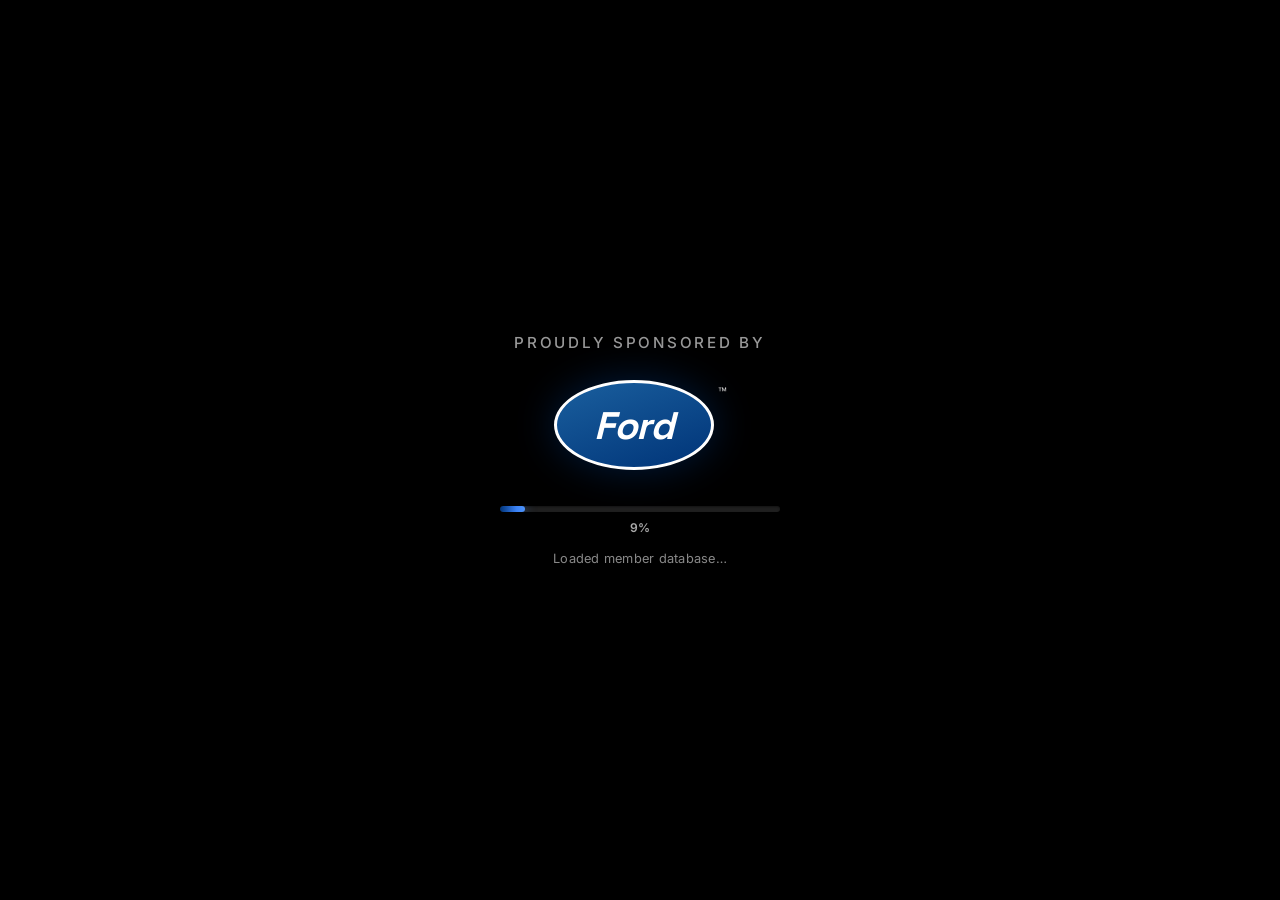
==== index.html @ fc7b3db0 "Add files via upload" ====
<!DOCTYPE html>
<html lang="en">
<head>
    <meta charset="UTF-8">
    <meta name="viewport" content="width=device-width, initial-scale=1.0, maximum-scale=1.0, user-scalable=no, viewport-fit=cover">
    <meta name="apple-mobile-web-app-capable" content="yes">
    <meta name="mobile-web-app-capable" content="yes">
    <meta name="apple-mobile-web-app-status-bar-style" content="black-translucent">
    <meta name="apple-mobile-web-app-title" content="Fry Menu">
    <meta name="application-name" content="Fry Menu">
    <meta name="theme-color" content="#0f0f12">
    <link rel="manifest" href="/manifest.json">
    <link rel="apple-touch-icon" href="/icon-192.png">
    <link rel="icon" type="image/png" sizes="192x192" href="/icon-192.png">
    <link rel="icon" type="image/png" sizes="512x512" href="/icon-512.png">
    <style>
        /* Critical CSS — keeps layout working even if style.css is slow/missing */
        html, body { margin: 0; padding: 0; width: 100%; max-width: 100vw; overflow-x: hidden;
            background: #0f0f12; color: #f4f4f5; font-family: system-ui, sans-serif; }
        .hidden { display: none !important; }
        #app, #login-screen, #splash { width: 100%; max-width: 100vw; overflow-x: hidden; }
        img, video, canvas, svg { max-width: 100%; height: auto; }
        .splash { position: fixed; inset: 0; background: #000; display: flex; align-items: center;
            justify-content: center; z-index: 1000; color: #ccc; text-align: center; }
        .login-screen { min-height: 100vh; display: flex; align-items: center; justify-content: center; padding: 20px; }
        .login-card { width: 100%; max-width: 400px; background: #1c1c22; border: 1px solid #2a2a32;
            border-radius: 16px; padding: 24px; }
        .form-control { width: 100%; padding: 12px; margin: 6px 0 12px; border-radius: 10px;
            border: 1px solid #2a2a32; background: #0f0f12; color: #fff; box-sizing: border-box; }
        .btn { padding: 12px 16px; border-radius: 10px; border: none; background: #f59e0b; color: #000; font-weight: 600; }
    </style>
    <title>Fry Menu</title>
    <link rel="preconnect" href="https://fonts.googleapis.com">
    <link rel="preconnect" href="https://fonts.gstatic.com" crossorigin>
    <link href="https://fonts.googleapis.com/css2?family=Inter:wght@400;500;600;700&family=Space+Grotesk:wght@500;600;700&display=swap" rel="stylesheet">

<style id="fry-menu-css">
:root {
    --bg: #0f0f12;
    --bg-elevated: #16161a;
    --bg-card: #1c1c22;
    --border: #2a2a32;
    --text: #f4f4f5;
    --text-muted: #a1a1aa;
    --accent: #f59e0b;
    --accent-hover: #d97706;
    --success: #22c55e;
    --danger: #ef4444;
    --info: #3b82f6;
    --purple: #a855f7;
    --sidebar-width: 260px;
    --radius: 12px;
    --shadow: 0 4px 24px rgba(0,0,0,0.4);
    --ford-blue: #003478;
    --ford-blue-light: #1a5f9e;
}

* {
    margin: 0;
    padding: 0;
    box-sizing: border-box;
    -webkit-tap-highlight-color: transparent;
}

html, body {
    height: 100%;
    width: 100%;
    overflow-x: hidden;
    margin: 0;
    padding: 0;
}

body {
    font-family: 'Inter', system-ui, sans-serif;
    background: var(--bg);
    color: var(--text);
    min-height: 100vh;
    min-height: 100dvh;
    max-width: 100vw;
    overflow-x: hidden;
    -webkit-text-size-adjust: 100%;
}

.hidden {
    display: none !important;
}

/* ========== SPLASH ========== */
.splash {
    position: fixed;
    inset: 0;
    background: #000;
    display: flex;
    align-items: center;
    justify-content: center;
    z-index: 1000;
    transition: opacity 1.2s ease, visibility 1.2s ease;
}

.splash.fade-out {
    opacity: 0;
    visibility: hidden;
    pointer-events: none;
}

.splash-content {
    text-align: center;
    animation: splashIn 0.8s ease;
}

@keyframes splashIn {
    from { opacity: 0; transform: scale(0.92); }
    to { opacity: 1; transform: scale(1); }
}

.sponsored-text {
    font-size: 0.95rem;
    letter-spacing: 0.18em;
    text-transform: uppercase;
    color: #999;
    margin-bottom: 28px;
    font-weight: 500;
}

.ford-logo {
    display: inline-flex;
    align-items: flex-start;
    gap: 4px;
}

.ford-oval {
    background: linear-gradient(160deg, var(--ford-blue-light), var(--ford-blue));
    border: 3px solid #fff;
    border-radius: 50%;
    width: min(160px, 42vw);
    height: min(90px, 24vw);
    display: flex;
    align-items: center;
    justify-content: center;
    box-shadow: 0 0 40px rgba(0, 52, 120, 0.5);
}

.ford-text {
    font-family: 'Space Grotesk', sans-serif;
    font-weight: 700;
    font-size: clamp(1.5rem, 6vw, 2.4rem);
    color: #fff;
    letter-spacing: -0.02em;
    font-style: italic;
}

.tm {
    font-size: 0.9rem;
    color: #ccc;
    margin-top: 4px;
}

.splash-progress-wrap {
    width: min(280px, 70vw);
    margin: 36px auto 0;
}
.splash-progress-track {
    height: 6px;
    background: rgba(255,255,255,0.12);
    border-radius: 999px;
    overflow: hidden;
    position: relative;
    box-shadow: inset 0 1px 2px rgba(0,0,0,0.4);
}
.splash-progress-bar {
    height: 100%;
    width: 0%;
    border-radius: 999px;
    background: linear-gradient(90deg, #003478, #3b82f6, #60a5fa, #fff);
    background-size: 200% 100%;
    box-shadow: 0 0 12px rgba(59, 130, 246, 0.55);
    transition: width 0.25s ease-out;
    animation: progressShine 1.4s linear infinite;
}
@keyframes progressShine {
    0% { background-position: 100% 0; }
    100% { background-position: -100% 0; }
}
.splash-progress-meta {
    margin-top: 8px;
    text-align: center;
    font-size: 0.75rem;
    color: #aaa;
    font-weight: 600;
    letter-spacing: 0.04em;
}

/* ========== LOGIN ========== */
.login-screen {
    min-height: 100vh;
    min-height: 100dvh;
    width: 100%;
    display: flex;
    align-items: center;
    justify-content: center;
    padding: 20px 16px;
    padding-top: max(20px, env(safe-area-inset-top));
    padding-bottom: max(20px, env(safe-area-inset-bottom));
    background: var(--bg);
    box-sizing: border-box;
}

.login-card {
    width: 100%;
    max-width: 400px;
    margin: 0 auto;
    background: var(--bg-card);
    border: 1px solid var(--border);
    border-radius: 20px;
    padding: 28px 20px;
    box-shadow: var(--shadow);
    box-sizing: border-box;
}

.login-header {
    text-align: center;
    margin-bottom: 28px;
}

.app-logo {
    font-size: 2.8rem;
    margin-bottom: 8px;
}

.login-header h1 {
    font-family: 'Space Grotesk', sans-serif;
    font-size: 1.7rem;
    font-weight: 700;
    letter-spacing: -0.03em;
}

.subtitle {
    color: var(--text-muted);
    font-size: 0.95rem;
    margin-top: 4px;
}

.login-hint {
    text-align: center;
    margin-top: 20px;
    font-size: 0.8rem;
    color: var(--text-muted);
}

.login-hint strong {
    color: var(--accent);
}

/* ========== APP LAYOUT ========== */
.app {
    display: flex;
    min-height: 100vh;
    min-height: 100dvh;
    width: 100%;
    max-width: 100vw;
    overflow-x: hidden;
    position: relative;
}

.sidebar {
    width: var(--sidebar-width);
    background: var(--bg-elevated);
    border-right: 1px solid var(--border);
    display: flex;
    flex-direction: column;
    position: fixed;
    height: 100%;
    height: 100dvh;
    z-index: 100;
    transition: transform 0.3s ease;
}

.logo {
    display: flex;
    align-items: center;
    gap: 12px;
    padding: 20px 16px;
    border-bottom: 1px solid var(--border);
}

.logo-icon { font-size: 28px; }

.logo-text {
    display: flex;
    flex-direction: column;
}

.brand {
    font-family: 'Space Grotesk', sans-serif;
    font-weight: 700;
    font-size: 1.15rem;
}

.tagline {
    font-size: 0.7rem;
    color: var(--text-muted);
    text-transform: uppercase;
    letter-spacing: 0.06em;
}

.nav {
    flex: 1;
    padding: 12px 10px;
    display: flex;
    flex-direction: column;
    gap: 2px;
    overflow-y: auto;
}

.nav-item {
    display: flex;
    align-items: center;
    gap: 12px;
    padding: 13px 14px;
    border-radius: 10px;
    color: var(--text-muted);
    text-decoration: none;
    font-weight: 500;
    font-size: 0.95rem;
    transition: all 0.2s;
}

.nav-item:hover { background: rgba(255,255,255,0.05); color: var(--text); }
.nav-item.active { background: rgba(245, 158, 11, 0.12); color: var(--accent); }

.nav-icon { font-size: 1.15rem; }

.badge {
    margin-left: auto;
    background: var(--danger);
    color: white;
    font-size: 0.7rem;
    font-weight: 600;
    padding: 2px 7px;
    border-radius: 999px;
    min-width: 20px;
    text-align: center;
}

.user-card {
    display: flex;
    align-items: center;
    gap: 10px;
    padding: 14px 16px;
    border-top: 1px solid var(--border);
    background: rgba(0,0,0,0.2);
}

.avatar {
    width: 38px;
    height: 38px;
    border-radius: 10px;
    background: linear-gradient(135deg, var(--accent), #ea580c);
    display: flex;
    align-items: center;
    justify-content: center;
    font-weight: 700;
    font-size: 1rem;
    color: #111;
    flex-shrink: 0;
}

.user-info { flex: 1; min-width: 0; }
.user-name { font-weight: 600; font-size: 0.9rem; white-space: nowrap; overflow: hidden; text-overflow: ellipsis; }
.user-role { font-size: 0.72rem; color: var(--accent); font-weight: 500; }

.logout-btn {
    background: none;
    border: none;
    color: var(--text-muted);
    font-size: 1.2rem;
    cursor: pointer;
    padding: 4px 6px;
}
.logout-btn:hover { color: var(--danger); }

.main {
    flex: 1;
    margin-left: var(--sidebar-width);
    display: flex;
    flex-direction: column;
    min-height: 100vh;
    min-height: 100dvh;
    width: 100%;
    max-width: 100%;
    overflow-x: hidden;
    min-width: 0;
}

.header {
    display: flex;
    align-items: center;
    gap: 12px;
    padding: 14px 16px;
    border-bottom: 1px solid var(--border);
    background: var(--bg-elevated);
    position: sticky;
    top: 0;
    z-index: 50;
}

.menu-toggle {
    display: none;
    background: none;
    border: none;
    color: var(--text);
    font-size: 1.4rem;
    cursor: pointer;
    padding: 4px 8px;
}

.header h1 {
    font-family: 'Space Grotesk', sans-serif;
    font-size: 1.25rem;
    font-weight: 600;
    flex: 1;
}

.status-pill {
    font-size: 0.75rem;
    font-weight: 500;
    padding: 5px 10px;
    border-radius: 999px;
    background: rgba(34, 197, 94, 0.15);
    color: var(--success);
}

.content {
    padding: 16px;
    flex: 1;
    padding-bottom: max(40px, env(safe-area-inset-bottom));
    width: 100%;
    max-width: 720px;
    margin: 0 auto;
    box-sizing: border-box;
    overflow-x: hidden;
}

/* Cards & Grid */
.grid { display: grid; gap: 14px; }
.grid-4 { grid-template-columns: repeat(2, 1fr); }
.grid-2 { grid-template-columns: 1fr; }

.card {
    background: var(--bg-card);
    border: 1px solid var(--border);
    border-radius: var(--radius);
    padding: 16px;
}

.stat-card { display: flex; flex-direction: column; gap: 4px; }
.stat-label { font-size: 0.8rem; color: var(--text-muted); font-weight: 500; }
.stat-value {
    font-family: 'Space Grotesk', sans-serif;
    font-size: 1.7rem;
    font-weight: 700;
}
.stat-icon { font-size: 1.3rem; margin-bottom: 2px; }

/* Role badges */
.role-badge {
    display: inline-flex;
    align-items: center;
    gap: 5px;
    padding: 3px 9px;
    border-radius: 6px;
    font-size: 0.75rem;
    font-weight: 600;
}

.role-owner { background: rgba(245, 158, 11, 0.2); color: var(--accent); }
.role-administration { background: rgba(168, 85, 247, 0.2); color: var(--purple); }
.role-og { background: rgba(59, 130, 246, 0.2); color: var(--info); }
.role-mathematician { background: rgba(34, 197, 94, 0.2); color: var(--success); }
.role-loan-shark { background: rgba(239, 68, 68, 0.2); color: var(--danger); }
.role-dept-owners { background: rgba(14, 165, 233, 0.2); color: #0ea5e9; }
.role-member { background: rgba(161, 161, 170, 0.2); color: var(--text-muted); }
.role-pending { background: rgba(234, 179, 8, 0.2); color: #eab308; }
.role-declined { background: rgba(113, 113, 122, 0.25); color: #71717a; }

/* Tables — mobile friendly */
.table-wrap {
    overflow-x: auto;
    border-radius: var(--radius);
    border: 1px solid var(--border);
    -webkit-overflow-scrolling: touch;
}

table {
    width: 100%;
    border-collapse: collapse;
    font-size: 0.85rem;
    min-width: 480px;
}

th, td {
    padding: 12px 12px;
    text-align: left;
    border-bottom: 1px solid var(--border);
}

th {
    background: var(--bg-elevated);
    font-weight: 600;
    color: var(--text-muted);
    font-size: 0.72rem;
    text-transform: uppercase;
    letter-spacing: 0.04em;
    white-space: nowrap;
}

tr:last-child td { border-bottom: none; }
tr:hover td { background: rgba(255,255,255,0.02); }

/* Buttons */
.btn {
    display: inline-flex;
    align-items: center;
    justify-content: center;
    gap: 8px;
    padding: 11px 16px;
    border-radius: 10px;
    font-weight: 600;
    font-size: 0.9rem;
    border: none;
    cursor: pointer;
    transition: all 0.2s;
    font-family: inherit;
}

.btn-full { width: 100%; }
.btn-primary { background: var(--accent); color: #111; }
.btn-primary:hover { background: var(--accent-hover); }
.btn-secondary {
    background: var(--bg-elevated);
    color: var(--text);
    border: 1px solid var(--border);
}
.btn-danger {
    background: rgba(239, 68, 68, 0.15);
    color: var(--danger);
    border: 1px solid rgba(239, 68, 68, 0.3);
}
.btn-success {
    background: rgba(34, 197, 94, 0.15);
    color: var(--success);
    border: 1px solid rgba(34, 197, 94, 0.3);
}
.btn-sm { padding: 7px 11px; font-size: 0.78rem; }

/* Forms */
.form-group { margin-bottom: 16px; }
.form-group label {
    display: block;
    font-size: 0.82rem;
    font-weight: 500;
    color: var(--text-muted);
    margin-bottom: 6px;
}

.form-control {
    width: 100%;
    padding: 13px 14px;
    background: var(--bg);
    border: 1px solid var(--border);
    border-radius: 10px;
    color: var(--text);
    font-size: 1rem;
    font-family: inherit;
    transition: border-color 0.2s;
    -webkit-appearance: none;
}

.form-control:focus {
    outline: none;
    border-color: var(--accent);
}

/* Role cards */
.role-grid {
    display: grid;
    grid-template-columns: 1fr;
    gap: 12px;
}

.role-card {
    background: var(--bg-card);
    border: 1px solid var(--border);
    border-radius: var(--radius);
    padding: 16px;
}

.role-card-header {
    display: flex;
    align-items: center;
    justify-content: space-between;
    margin-bottom: 8px;
}

.role-card h3 { font-size: 1rem; font-weight: 600; }
.role-desc { font-size: 0.82rem; color: var(--text-muted); line-height: 1.45; margin: 6px 0; }
.role-count { font-size: 0.78rem; color: var(--text-muted); }

/* Empty state */
.empty-state {
    text-align: center;
    padding: 40px 20px;
    color: var(--text-muted);
}
.empty-state .icon { font-size: 2.5rem; margin-bottom: 10px; }

/* Modal */
.modal-overlay {
    position: fixed;
    inset: 0;
    background: rgba(0,0,0,0.75);
    display: none;
    align-items: flex-end;
    justify-content: center;
    z-index: 200;
    padding: 0;
}

.modal-overlay.open { display: flex; }

.modal {
    background: var(--bg-card);
    border: 1px solid var(--border);
    border-radius: 20px 20px 0 0;
    width: 100%;
    max-width: 500px;
    max-height: 90vh;
    overflow-y: auto;
    animation: slideUp 0.3s ease;
}

@keyframes slideUp {
    from { transform: translateY(100%); }
    to { transform: translateY(0); }
}

.modal-header {
    display: flex;
    align-items: center;
    justify-content: space-between;
    padding: 18px 20px;
    border-bottom: 1px solid var(--border);
    position: sticky;
    top: 0;
    background: var(--bg-card);
}

.modal-header h2 { font-size: 1.1rem; font-weight: 600; }

.modal-close {
    background: none;
    border: none;
    color: var(--text-muted);
    font-size: 1.6rem;
    cursor: pointer;
    line-height: 1;
    padding: 0 4px;
}

.modal-body { padding: 20px; }
.modal-footer {
    padding: 14px 20px 24px;
    border-top: 1px solid var(--border);
    display: flex;
    justify-content: flex-end;
    gap: 10px;
    position: sticky;
    bottom: 0;
    background: var(--bg-card);
}

/* Profile */
.profile-stat {
    display: flex;
    justify-content: space-between;
    padding: 12px 0;
    border-bottom: 1px solid var(--border);
}
.profile-stat:last-child { border-bottom: none; }
.profile-label { color: var(--text-muted); font-size: 0.9rem; }
.profile-value { font-weight: 600; }

/* Utilities */
.flex { display: flex; }
.items-center { align-items: center; }
.justify-between { justify-content: space-between; }
.gap-2 { gap: 8px; }
.mt-4 { margin-top: 20px; }
.mb-4 { margin-bottom: 20px; }
.text-muted { color: var(--text-muted); }
.text-sm { font-size: 0.85rem; }

/* ========== MOBILE ========== */
@media (max-width: 768px) {
    .sidebar {
        transform: translateX(-100%);
        width: min(82vw, 300px);
        max-width: 300px;
        left: 0;
        top: 0;
    }
    .sidebar.open {
        transform: translateX(0);
        box-shadow: 8px 0 40px rgba(0,0,0,0.5);
    }
    .main {
        margin-left: 0;
        width: 100%;
        max-width: 100vw;
    }
    .menu-toggle { display: block; }
    .content {
        padding: 14px 14px max(48px, env(safe-area-inset-bottom));
        max-width: 100%;
        margin: 0 auto;
    }
    .header {
        padding: 12px 14px;
        padding-top: max(12px, env(safe-area-inset-top));
    }
    .login-card {
        padding: 24px 18px;
    }
    .countdown-row {
        gap: 6px;
    }
    .cd-unit {
        min-width: 56px;
        padding: 8px 4px;
    }
    .cd-num {
        font-size: 1.35rem;
    }
    .shop-grid {
        grid-template-columns: repeat(2, 1fr);
        gap: 10px;
    }
    .table-wrap {
        margin-left: -2px;
        margin-right: -2px;
    }
    .notif-container {
        left: 12px;
        right: 12px;
        max-width: none;
        width: auto;
    }
}

@media (min-width: 640px) {
    .grid-4 { grid-template-columns: repeat(4, 1fr); }
    .grid-2 { grid-template-columns: repeat(2, 1fr); }
    .role-grid { grid-template-columns: repeat(2, 1fr); }
}

@media (min-width: 900px) {
    .role-grid { grid-template-columns: repeat(3, 1fr); }
    .modal-overlay { align-items: center; padding: 20px; }
    .modal {
        border-radius: 16px;
        max-height: 85vh;
    }
    .content {
        max-width: 800px;
        padding: 24px 20px 48px;
    }
    @keyframes slideUp {
        from { opacity: 0; transform: scale(0.96) translateY(12px); }
        to { opacity: 1; transform: scale(1) translateY(0); }
    }
}

/* ========== AUTH SWITCH ========== */
.auth-switch {
    margin-top: 24px;
    text-align: center;
}
.auth-switch p {
    font-size: 0.82rem;
    color: var(--text-muted);
    margin-bottom: 12px;
}

/* ========== NOTIFICATIONS ========== */
.notif-container {
    position: fixed;
    top: max(12px, env(safe-area-inset-top));
    right: 12px;
    left: auto;
    z-index: 9999;
    display: flex;
    flex-direction: column;
    gap: 10px;
    width: min(340px, calc(100vw - 24px));
    pointer-events: none;
}

.notif {
    background: #1c1c22;
    border: 1px solid #3a3a45;
    border-radius: 12px;
    padding: 14px 36px 12px 16px;
    box-shadow: 0 10px 40px rgba(0,0,0,0.55);
    pointer-events: auto;
    animation: notifIn 0.35s ease;
    overflow: hidden;
    position: relative;
    cursor: pointer;
}

.notif.leaving {
    animation: notifOut 0.28s ease forwards;
}

@keyframes notifIn {
    from { opacity: 0; transform: translateX(48px); }
    to { opacity: 1; transform: translateX(0); }
}
@keyframes notifOut {
    to { opacity: 0; transform: translateX(48px); }
}

.notif-close {
    position: absolute;
    top: 8px;
    right: 10px;
    background: none;
    border: none;
    color: #a1a1aa;
    font-size: 1.2rem;
    line-height: 1;
    cursor: pointer;
    padding: 2px 6px;
}
.notif-close:hover { color: #fff; }

.notif-title {
    font-weight: 600;
    font-size: 0.92rem;
    margin-bottom: 2px;
    color: #f4f4f5;
}
.notif-body {
    font-size: 0.82rem;
    color: #a1a1aa;
    line-height: 1.35;
}
.notif-bar {
    position: absolute;
    bottom: 0;
    left: 0;
    height: 3px;
    background: var(--accent);
    width: 100%;
    transform-origin: left center;
    animation: notifBar 5s linear forwards;
}
@keyframes notifBar {
    from { transform: scaleX(1); }
    to { transform: scaleX(0); }
}
.notif.success { border-color: rgba(34, 197, 94, 0.4); }
.notif.success .notif-bar { background: var(--success); }
.notif.danger { border-color: rgba(239, 68, 68, 0.4); }
.notif.danger .notif-bar { background: var(--danger); }
.notif.info { border-color: rgba(59, 130, 246, 0.35); }
.notif.info .notif-bar { background: var(--info); }

/* Settings toggles */
.setting-row {
    display: flex;
    align-items: center;
    justify-content: space-between;
    gap: 12px;
    padding: 12px 0;
    border-bottom: 1px solid var(--border);
}
.setting-row:last-child { border-bottom: none; }
.setting-label { font-weight: 600; font-size: 0.92rem; }

.switch {
    position: relative;
    display: inline-block;
    width: 48px;
    height: 28px;
    flex-shrink: 0;
}
.switch input { opacity: 0; width: 0; height: 0; }
.slider {
    position: absolute;
    cursor: pointer;
    inset: 0;
    background: #3a3a45;
    border-radius: 999px;
    transition: 0.2s;
}
.slider:before {
    content: '';
    position: absolute;
    height: 22px;
    width: 22px;
    left: 3px;
    bottom: 3px;
    background: #fff;
    border-radius: 50%;
    transition: 0.2s;
}
.switch input:checked + .slider {
    background: var(--accent);
}
.switch input:checked + .slider:before {
    transform: translateX(20px);
}

/* ========== CHAT ========== */
.chat-wrap {
    display: flex;
    flex-direction: column;
    height: calc(100vh - 140px);
    height: calc(100dvh - 140px);
    max-height: 560px;
    background: var(--bg-card);
    border: 1px solid var(--border);
    border-radius: var(--radius);
    overflow: hidden;
}
.chat-messages {
    flex: 1;
    overflow-y: auto;
    padding: 14px;
    display: flex;
    flex-direction: column;
    gap: 10px;
}
.chat-msg {
    max-width: 85%;
    padding: 10px 12px;
    border-radius: 12px;
    font-size: 0.9rem;
    line-height: 1.4;
}
.chat-msg.mine {
    align-self: flex-end;
    background: rgba(245, 158, 11, 0.18);
    border: 1px solid rgba(245, 158, 11, 0.25);
}
.chat-msg.other {
    align-self: flex-start;
    background: var(--bg-elevated);
    border: 1px solid var(--border);
}
.chat-meta {
    font-size: 0.7rem;
    color: var(--text-muted);
    margin-bottom: 3px;
}
.chat-input-row {
    display: flex;
    gap: 8px;
    padding: 12px;
    border-top: 1px solid var(--border);
    background: var(--bg-elevated);
}
.chat-input-row input {
    flex: 1;
    padding: 11px 12px;
    background: var(--bg);
    border: 1px solid var(--border);
    border-radius: 10px;
    color: var(--text);
    font-size: 0.95rem;
    font-family: inherit;
}
.chat-input-row input:focus {
    outline: none;
    border-color: var(--accent);
}

/* Debt cards */
.debt-card {
    background: var(--bg-card);
    border: 1px solid var(--border);
    border-radius: var(--radius);
    padding: 14px;
    margin-bottom: 10px;
}
.debt-card.paid { border-color: rgba(34, 197, 94, 0.35); }
.debt-card.owed { border-color: rgba(239, 68, 68, 0.35); }
.debt-amount { font-family: 'Space Grotesk', sans-serif; font-size: 1.25rem; font-weight: 700; }
.debt-status {
    display: inline-block;
    font-size: 0.72rem;
    font-weight: 600;
    padding: 2px 8px;
    border-radius: 6px;
}
.debt-status.owed { background: rgba(239,68,68,0.15); color: var(--danger); }
.debt-status.paid { background: rgba(34,197,94,0.15); color: var(--success); }

/* Pending locked screen */
.locked-screen {
    text-align: center;
    padding: 48px 20px;
}
.locked-screen .big-icon { font-size: 3.5rem; margin-bottom: 16px; }
.locked-screen h2 { font-size: 1.3rem; margin-bottom: 8px; }
.locked-screen p { color: var(--text-muted); line-height: 1.5; max-width: 280px; margin: 0 auto; }

/* Perk list */
.perk-list { list-style: none; }
.perk-list li {
    padding: 10px 0;
    border-bottom: 1px solid var(--border);
    font-size: 0.9rem;
    display: flex;
    gap: 10px;
    align-items: flex-start;
}
.perk-list li:last-child { border-bottom: none; }
.perk-icon { flex-shrink: 0; }

textarea.form-control {
    min-height: 72px;
    resize: vertical;
    line-height: 1.4;
}

/* Countdown */
.countdown-card {
    background: linear-gradient(135deg, #1a1207 0%, #2a1c08 50%, #1c1c22 100%);
    border: 1px solid rgba(245, 158, 11, 0.35);
    border-radius: 16px;
    padding: 18px 16px;
    text-align: center;
}
.countdown-label {
    font-size: 0.85rem;
    color: var(--accent);
    font-weight: 600;
    margin-bottom: 12px;
    letter-spacing: 0.04em;
}
.countdown-row {
    display: flex;
    justify-content: center;
    gap: 10px;
}
.cd-unit {
    background: rgba(0,0,0,0.35);
    border: 1px solid var(--border);
    border-radius: 12px;
    min-width: 64px;
    padding: 10px 8px;
}
.cd-num {
    display: block;
    font-family: 'Space Grotesk', sans-serif;
    font-size: 1.6rem;
    font-weight: 700;
    color: #fff;
    line-height: 1.1;
}
.cd-label {
    font-size: 0.68rem;
    color: var(--text-muted);
    text-transform: uppercase;
    letter-spacing: 0.06em;
}
.countdown-sub {
    margin-top: 12px;
    font-size: 0.85rem;
    color: var(--text-muted);
}

/* Banners */
.banner {
    display: flex;
    gap: 12px;
    align-items: flex-start;
    padding: 14px;
    border-radius: 12px;
    border: 1px solid var(--border);
}
.banner-icon { font-size: 1.4rem; }
.banner strong { display: block; margin-bottom: 2px; }
.banner p { font-size: 0.82rem; color: var(--text-muted); margin: 0; line-height: 1.4; }
.banner-warn { background: rgba(234, 179, 8, 0.1); border-color: rgba(234, 179, 8, 0.3); }
.banner-danger { background: rgba(239, 68, 68, 0.1); border-color: rgba(239, 68, 68, 0.3); }

/* Quick actions */
.qa-row {
    display: flex;
    flex-wrap: wrap;
    gap: 8px;
}
.qa-btn {
    background: var(--bg-elevated);
    border: 1px solid var(--border);
    color: var(--text);
    border-radius: 999px;
    padding: 8px 14px;
    font-size: 0.82rem;
    font-weight: 600;
    cursor: pointer;
    font-family: inherit;
}
.qa-btn:hover { border-color: var(--accent); color: var(--accent); }
.qa-btn.accent {
    background: rgba(245, 158, 11, 0.15);
    border-color: rgba(245, 158, 11, 0.4);
    color: var(--accent);
}

/* Action tiles */
.card-title {
    font-size: 1rem;
    margin-bottom: 12px;
}
.action-grid {
    display: grid;
    grid-template-columns: repeat(2, 1fr);
    gap: 10px;
}
.action-tile {
    background: var(--bg);
    border: 1px solid var(--border);
    border-radius: 12px;
    padding: 14px 10px;
    color: var(--text);
    font-size: 0.82rem;
    font-weight: 600;
    cursor: pointer;
    font-family: inherit;
    display: flex;
    flex-direction: column;
    align-items: center;
    gap: 6px;
    text-align: center;
}
.action-tile span { font-size: 1.3rem; }
.action-tile:hover {
    border-color: var(--accent);
    background: rgba(245, 158, 11, 0.08);
}

/* Activity */
.activity-row {
    display: flex;
    gap: 10px;
    padding: 8px 0;
    border-bottom: 1px solid var(--border);
    font-size: 0.88rem;
}
.activity-row:last-child { border-bottom: none; }
.activity-dot {
    width: 8px;
    height: 8px;
    border-radius: 50%;
    background: var(--accent);
    margin-top: 6px;
    flex-shrink: 0;
}

/* Shop */
.shop-grid {
    display: grid;
    grid-template-columns: repeat(2, 1fr);
    gap: 12px;
}
.shop-card {
    background: var(--bg-card);
    border: 1px solid var(--border);
    border-radius: 14px;
    padding: 14px;
    text-align: center;
}
.shop-emoji { font-size: 2rem; margin-bottom: 6px; }
.shop-name { font-weight: 600; font-size: 0.92rem; }
.shop-desc { font-size: 0.75rem; color: var(--text-muted); margin: 4px 0 8px; }
.shop-price {
    font-family: 'Space Grotesk', sans-serif;
    font-weight: 700;
    color: var(--accent);
    margin-bottom: 10px;
}

@media (min-width: 640px) {
    .shop-grid { grid-template-columns: repeat(3, 1fr); }
    .action-grid { grid-template-columns: repeat(3, 1fr); }
}

/* Splash status text */
.splash-status {
    margin-top: 16px;
    font-size: 0.8rem;
    color: #888;
    min-height: 1.2em;
    letter-spacing: 0.02em;
    animation: statusPulse 0.8s ease infinite alternate;
}
@keyframes statusPulse {
    from { opacity: 0.55; }
    to { opacity: 1; }
}

/* Chat media toolbar */
.chat-toolbar {
    display: flex;
    align-items: center;
    gap: 8px;
    padding: 8px 12px 0;
    border-top: 1px solid var(--border);
    background: var(--bg-elevated);
}
.chat-tool-btn {
    background: var(--bg);
    border: 1px solid var(--border);
    border-radius: 10px;
    width: 40px;
    height: 40px;
    display: inline-flex;
    align-items: center;
    justify-content: center;
    font-size: 1.15rem;
    cursor: pointer;
    color: var(--text);
    padding: 0;
}
.chat-tool-btn.recording {
    border-color: var(--danger);
    background: rgba(239, 68, 68, 0.15);
    animation: recPulse 1s ease infinite;
}
@keyframes recPulse {
    50% { box-shadow: 0 0 0 4px rgba(239, 68, 68, 0.25); }
}
.chat-voice-status {
    font-size: 0.75rem;
    color: var(--danger);
    flex: 1;
}
.chat-media {
    max-width: 100%;
    border-radius: 10px;
    margin-top: 6px;
    display: block;
}
.chat-audio {
    width: 100%;
    margin-top: 6px;
    max-width: 260px;
}

/* Rules */
.rules-list {
    padding-left: 0;
    list-style: none;
    counter-reset: none;
}
.rules-list li {
    padding: 10px 0;
    border-bottom: 1px solid var(--border);
    font-size: 0.92rem;
    line-height: 1.45;
    display: flex;
    gap: 8px;
}
.rules-list li:last-child { border-bottom: none; }
.rule-num {
    color: var(--accent);
    font-weight: 700;
    flex-shrink: 0;
}
.warning-card {
    padding: 10px 0;
    border-bottom: 1px solid var(--border);
}
.warning-card:last-child { border-bottom: none; }

.msg-del {
    background: none;
    border: none;
    color: var(--danger);
    font-size: 0.72rem;
    cursor: pointer;
    padding: 0;
    text-decoration: underline;
}
.calc-grid {
    display: grid;
    grid-template-columns: repeat(4, 1fr);
    gap: 8px;
}
.calc-key { min-height: 42px; font-weight: 700; }
.agree-row { font-size: 0.9rem; line-height: 1.4; }

.chat-media { max-width: 100%; max-height: 70vh; width: auto; border-radius: 12px; }
.chat-msg video.chat-media { width: 100%; max-height: 75vh; background: #000; }

</style>
</head>
<body>
    <!-- SPLASH -->
    <div id="splash" class="splash">
        <div class="splash-content">
            <p class="sponsored-text">Proudly Sponsored By</p>
            <div class="ford-logo">
                <div class="ford-oval">
                    <span class="ford-text">Ford</span>
                </div>
                <span class="tm">™</span>
            </div>
            <div class="splash-progress-wrap">
                <div class="splash-progress-track">
                    <div class="splash-progress-bar" id="splash-progress-bar"></div>
                </div>
                <div class="splash-progress-meta">
                    <span id="splash-percent">0%</span>
                </div>
            </div>
            <p class="splash-status" id="splash-status">Starting up…</p>
        </div>
    </div>

    <!-- AUTH SCREEN -->
    <div id="login-screen" class="login-screen hidden">
        <div class="login-card">
            <div class="login-header">
                <div class="app-logo">🍟</div>
                <h1>Fry Menu</h1>
                <p class="subtitle" id="auth-subtitle">Create your account</p>
            </div>

            <!-- CREATE ACCOUNT FORM -->
            <form id="create-form" autocomplete="off">
                <div class="form-group">
                    <label for="c-name">Name</label>
                    <input type="text" id="c-name" class="form-control" placeholder="Your name" required>
                </div>
                <div class="form-group">
                    <label for="c-password">Password</label>
                    <input type="password" id="c-password" class="form-control" placeholder="Create a password" required>
                </div>
                <div class="form-group">
                    <label for="c-friday">How much will you take out on Fridays? (R)</label>
                    <input type="number" id="c-friday" class="form-control" placeholder="e.g. 500" min="0" step="50" required>
                </div>
                <div class="form-group">
                    <label for="c-budget">What is your budget? (R)</label>
                    <input type="number" id="c-budget" class="form-control" placeholder="e.g. 3000" min="0" step="100" required>
                </div>
                <button type="submit" class="btn btn-primary btn-full">Submit</button>
            </form>

            <!-- LOGIN FORM (hidden by default) -->
            <form id="login-form" class="hidden" autocomplete="off">
                <div class="form-group">
                    <label for="l-name">Name</label>
                    <input type="text" id="l-name" class="form-control" placeholder="Your name" required>
                </div>
                <div class="form-group">
                    <label for="l-password">Password</label>
                    <input type="password" id="l-password" class="form-control" placeholder="Your password" required>
                </div>
                <button type="submit" class="btn btn-primary btn-full">Login</button>
            </form>

            <div class="auth-switch">
                <p id="auth-hint">Already have an account? Click Login below.</p>
                <button type="button" class="btn btn-secondary btn-full" id="auth-toggle-btn">Login</button>
            </div>
        </div>
    </div>

    <!-- MAIN APP -->
    <div id="app" class="app hidden">
        <aside class="sidebar" id="sidebar">
            <div class="logo">
                <div class="logo-icon">🍟</div>
                <div class="logo-text">
                    <span class="brand">Fry Menu</span>
                    <span class="tagline" id="sidebar-role-tag">Role System</span>
                </div>
            </div>
            <nav class="nav" id="main-nav">
                <!-- filled by JS based on role -->
            </nav>
            <div class="user-card">
                <div class="avatar" id="user-avatar">O</div>
                <div class="user-info">
                    <div class="user-name" id="user-name">User</div>
                    <div class="user-role" id="user-role">Role</div>
                </div>
                <button class="logout-btn" id="logout-btn" title="Logout">⎋</button>
            </div>
        </aside>

        <main class="main">
            <header class="header">
                <button class="menu-toggle" id="menu-toggle">☰</button>
                <h1 id="page-title">Dashboard</h1>
                <div class="header-actions">
                    <span class="status-pill online">● Online</span>
                </div>
            </header>
            <div class="content" id="content"></div>
        </main>
    </div>

    <!-- Toast / Notification container -->
    <div id="notif-container" class="notif-container"></div>

    <!-- Modal -->
    <div class="modal-overlay" id="modal-overlay">
        <div class="modal" id="modal">
            <div class="modal-header">
                <h2 id="modal-title">Modal</h2>
                <button class="modal-close" id="modal-close">×</button>
            </div>
            <div class="modal-body" id="modal-body"></div>
            <div class="modal-footer" id="modal-footer"></div>
        </div>
    </div>

    
<script>
if ('serviceWorker' in navigator) {
  window.addEventListener('load', function () {
    navigator.serviceWorker.register('/sw.js').catch(function () {});
  });
}
</script>
<script id="fry-menu-js">
// Fry Menu — Role powers, chat, debts, notifications
// Owner credentials are secret (Ford / 2580)

const ROLES = [
    { id: 'owner', name: 'Owner', description: 'Full control of everything.', color: 'owner', locked: true },
    { id: 'administration', name: 'Administration', description: 'Moderate members & pending requests.', color: 'administration' },
    { id: 'og', name: 'OG', description: 'Respected long-time member with special status.', color: 'og' },
    { id: 'mathematician', name: 'Mathematician', description: 'Analytics, totals and number crunching.', color: 'mathematician' },
    { id: 'loan-shark', name: 'Loan Shark', description: 'Tracks who owes money and who has paid.', color: 'loan-shark' },
    { id: 'dept-owners', name: 'Dept Owners', description: 'Heads of departments.', color: 'dept-owners' },
    { id: 'member', name: 'Member', description: 'Standard member access.', color: 'member' },
    { id: 'pending', name: 'Pending to get accepted', description: 'Waiting for approval.', color: 'pending' },
    { id: 'declined', name: 'Declined', description: 'Application declined.', color: 'declined' }
];

const OWNER_NAME = 'Ford';
const OWNER_PASS = '2580';

const DEFAULT_MEMBERS = [{
    id: 1, name: 'Ford', username: 'ford', password: OWNER_PASS,
    role: 'owner', fridayTakeout: 0, budget: 0,
    joined: '2024-01-01', email: 'owner@frymenu.com'
}];

let SHARED_MODE = false; // true when server.py is running (everyone shares data)

function loadMembers() {
    try {
        const s = localStorage.getItem('fm_members_v3');
        return s ? JSON.parse(s) : [...DEFAULT_MEMBERS];
    } catch { return [...DEFAULT_MEMBERS]; }
}
function saveMembers(list) {
    localStorage.setItem('fm_members_v3', JSON.stringify(list));
    try { localStorage.setItem('fm_members_backup', JSON.stringify(list)); } catch (e) {}
    pushSharedData();
}

async function detectSharedServer() {
    try {
        const r = await fetch('/api/health', { cache: 'no-store' });
        if (!r.ok) return false;
        const j = await r.json();
        SHARED_MODE = !!(j && j.shared);
        return SHARED_MODE;
    } catch {
        SHARED_MODE = false;
        return false;
    }
}

async function pullSharedData() {
    try {
        const r = await fetch('/api/data', { cache: 'no-store' });
        if (!r.ok) return false;
        const data = await r.json();
        if (data.members) {
            members = data.members;
            localStorage.setItem('fm_members_v3', JSON.stringify(members));
        }
        if (data.debts) {
            debts = data.debts;
            localStorage.setItem('fm_debts_v1', JSON.stringify(debts));
        }
        if (data.chat) {
            chatMessages = data.chat;
            localStorage.setItem('fm_chat_v1', JSON.stringify(chatMessages));
        }
        if (data.orders) {
            localStorage.setItem('fm_orders_v1', JSON.stringify(data.orders));
        }
        if (data.warnings) {
            localStorage.setItem('fm_warnings_v1', JSON.stringify(data.warnings));
        }
        if (data.rules && data.rules.length) {
            localStorage.setItem('fm_rules_v1', JSON.stringify(data.rules));
        }
        if (data.settings) {
            localStorage.setItem('fm_settings_v1', JSON.stringify(data.settings));
        }
        if (data.announcements) {
            localStorage.setItem('fm_announcements_v1', JSON.stringify(data.announcements));
        }
        SHARED_MODE = true;
        return true;
    } catch {
        return false;
    }
}

let _pushTimer = null;
function pushSharedData() {
    if (!SHARED_MODE) return;
    clearTimeout(_pushTimer);
    _pushTimer = setTimeout(async () => {
        try {
            await fetch('/api/data', {
                method: 'POST',
                headers: { 'Content-Type': 'application/json' },
                body: JSON.stringify({
                    members,
                    debts,
                    chat: chatMessages,
                    orders: loadOrders(),
                    warnings: loadWarnings(),
                    rules: loadRules(),
                    settings: loadAppSettings(),
                    announcements: JSON.parse(localStorage.getItem('fm_announcements_v1') || '[]')
                })
            });
        } catch (e) {}
    }, 300);
}

function backupAllData() {
    try {
        const pack = {
            members, debts, chat: chatMessages, orders: loadOrders(),
            settings: loadAppSettings(), warnings: loadWarnings(), rules: loadRules(),
            savedAt: new Date().toISOString()
        };
        localStorage.setItem('fm_full_backup_v1', JSON.stringify(pack));
        localStorage.setItem('fm_last_save', new Date().toISOString());
    } catch (e) {}
    pushSharedData();
}

function restoreFromBackup() {
    try {
        const raw = localStorage.getItem('fm_full_backup_v1');
        if (!raw) { notify('No backup', 'Nothing saved yet', 'info'); return; }
        const pack = JSON.parse(raw);
        if (pack.members) { members = pack.members; saveMembers(members); }
        if (pack.debts) { debts = pack.debts; saveDebts(debts); }
        if (pack.chat) { chatMessages = pack.chat; saveChat(chatMessages); }
        if (pack.orders) saveOrders(pack.orders);
        if (pack.settings) saveAppSettings(pack.settings);
        if (pack.warnings) saveWarnings(pack.warnings);
        if (pack.rules) saveRules(pack.rules);
        notify('Restored', 'Data loaded from local backup', 'success');
        renderPage(currentPage || 'settings');
    } catch (e) {
        notify('Restore failed', String(e.message || e), 'danger');
    }
}

function loadDebts() {
    try {
        const s = localStorage.getItem('fm_debts_v1');
        return s ? JSON.parse(s) : [];
    } catch { return []; }
}
function saveDebts(list) {
    localStorage.setItem('fm_debts_v1', JSON.stringify(list));
    try { localStorage.setItem('fm_last_save', new Date().toISOString()); } catch (e) {}
    pushSharedData();
}

function loadChat() {
    try {
        const s = localStorage.getItem('fm_chat_v1');
        return s ? JSON.parse(s) : [];
    } catch { return []; }
}
function saveChat(list) {
    localStorage.setItem('fm_chat_v1', JSON.stringify(list));
    try { localStorage.setItem('fm_last_save', new Date().toISOString()); } catch (e) {}
    pushSharedData();
}

function loadSession() {
    try {
        const s = localStorage.getItem('fm_session_v3');
        return s ? JSON.parse(s) : null;
    } catch { return null; }
}
function saveSession(u) { localStorage.setItem('fm_session_v3', JSON.stringify(u)); }
function clearSession() { localStorage.removeItem('fm_session_v3'); }

let members = loadMembers();
let debts = loadDebts();
let chatMessages = loadChat();
let currentUser = null;
let currentPage = 'dashboard';
let authMode = 'create';

const splash = document.getElementById('splash');
const loginScreen = document.getElementById('login-screen');
const appEl = document.getElementById('app');
const content = document.getElementById('content');
const pageTitle = document.getElementById('page-title');
const mainNav = document.getElementById('main-nav');
const notifContainer = document.getElementById('notif-container');
const modalOverlay = document.getElementById('modal-overlay');
const modalTitle = document.getElementById('modal-title');
const modalBody = document.getElementById('modal-body');
const modalFooter = document.getElementById('modal-footer');

function getRole(id) { return ROLES.find(r => r.id === id) || { name: id, color: 'member' }; }
function roleBadge(id) {
    const r = getRole(id);
    return `<span class="role-badge role-${r.color}">${r.name}</span>`;
}
function formatDate(d) {
    return new Date(d).toLocaleDateString('en-ZA', { year: 'numeric', month: 'short', day: 'numeric' });
}
function formatRand(n) { return 'R ' + Number(n || 0).toLocaleString('en-ZA'); }
function timeNow() {
    return new Date().toLocaleTimeString('en-ZA', { hour: '2-digit', minute: '2-digit' });
}

function notify(title, body = '', type = 'info') {
    const container = document.getElementById('notif-container') || notifContainer;
    if (!container) return;

    // Max 3 visible at once
    while (container.children.length >= 3) {
        container.firstChild.remove();
    }

    const el = document.createElement('div');
    el.className = `notif ${type}`;
    el.innerHTML = `
        <button class="notif-close" type="button" aria-label="Close">×</button>
        <div class="notif-title">${title}</div>
        ${body ? `<div class="notif-body">${body}</div>` : ''}
        <div class="notif-bar"></div>
    `;
    container.appendChild(el);

    const remove = () => {
        if (!el.parentNode) return;
        el.classList.add('leaving');
        setTimeout(() => el.remove(), 280);
    };

    el.querySelector('.notif-close').addEventListener('click', (e) => {
        e.stopPropagation();
        remove();
    });
    el.addEventListener('click', remove);

    setTimeout(remove, 5000);
}

function getNavForRole(role) {
    const all = [
        { page: 'dashboard', icon: '📊', label: 'Dashboard' },
        { page: 'chat', icon: '💬', label: 'General Chat' },
        { page: 'dm', icon: '✉️', label: 'Direct Messages' },
        { page: 'members', icon: '👥', label: 'Members' },
        { page: 'roles', icon: '🎭', label: 'Roles' },
        { page: 'rules', icon: '📜', label: 'Rules' },
        { page: 'pending', icon: '⏳', label: 'Pending' },
        { page: 'assign', icon: '➕', label: 'Assign Role' },
        { page: 'debts', icon: '💰', label: 'Debts / Loans' },
        { page: 'math', icon: '🧮', label: 'Analytics' },
        { page: 'shop', icon: '🛒', label: 'Fry Shop' },
        { page: 'settings', icon: '⚙️', label: 'Settings' },
        { page: 'profile', icon: '👤', label: 'My Profile' }
    ];
    // Owner: everything
    if (role === 'owner') return all;
    // Administration: moderate only — NOT assign roles, NOT full settings power, NOT owner tools
    if (role === 'administration') {
        return all.filter(i => ['dashboard','chat','dm','members','roles','rules','pending','shop','profile'].includes(i.page));
    }
    if (role === 'loan-shark') {
        return all.filter(i => ['dashboard','chat','dm','debts','shop','rules','profile','members'].includes(i.page));
    }
    if (role === 'mathematician') {
        return all.filter(i => ['dashboard','chat','dm','math','rules','profile','members'].includes(i.page));
    }
    if (role === 'og') {
        return all.filter(i => ['dashboard','chat','dm','shop','rules','profile','members','roles'].includes(i.page));
    }
    if (role === 'dept-owners') {
        return all.filter(i => ['dashboard','chat','dm','members','shop','rules','profile'].includes(i.page));
    }
    if (role === 'member') {
        return all.filter(i => ['dashboard','chat','dm','debts','shop','rules','profile'].includes(i.page));
    }
    // Pending / Declined: ONLY dashboard + general chat
    return all.filter(i => ['dashboard','chat'].includes(i.page));
}

function canManagePending() {
    return currentUser && (currentUser.role === 'owner' || currentUser.role === 'administration');
}
function canAssignRoles() {
    return currentUser && currentUser.role === 'owner';
}
function canManageDebts() {
    return currentUser && (currentUser.role === 'owner' || currentUser.role === 'loan-shark');
}
function isOnCooldown() {
    const until = Number(localStorage.getItem('fm_cooldown_until') || 0);
    return Date.now() < until;
}
function getCooldownLeftMs() {
    return Math.max(0, Number(localStorage.getItem('fm_cooldown_until') || 0) - Date.now());
}
function setCooldown(hours) {
    localStorage.setItem('fm_cooldown_until', String(Date.now() + hours * 3600 * 1000));
    localStorage.setItem('fm_device_blocked', '1');
}
function deviceBlockedFromSignup() {
    return localStorage.getItem('fm_device_blocked') === '1' && isOnCooldown();
}

function buildNav() {
    const items = getNavForRole(currentUser.role);
    mainNav.innerHTML = items.map(i => `
        <a href="#" class="nav-item ${i.page === currentPage ? 'active' : ''}" data-page="${i.page}">
            <span class="nav-icon">${i.icon}</span>
            <span>${i.label}</span>
        </a>
    `).join('');
    mainNav.querySelectorAll('.nav-item').forEach(el => {
        el.addEventListener('click', e => {
            e.preventDefault();
            renderPage(el.dataset.page);
            document.getElementById('sidebar').classList.remove('open');
        });
    });
}

function updateUserCard() {
    if (!currentUser) return;
    document.getElementById('user-name').textContent = currentUser.name;
    document.getElementById('user-role').textContent = getRole(currentUser.role).name;
    document.getElementById('user-avatar').textContent = currentUser.name.charAt(0).toUpperCase();
    document.getElementById('sidebar-role-tag').textContent = getRole(currentUser.role).name;
}

function startSplash() {
    const statusEl = document.getElementById('splash-status');
    const barEl = document.getElementById('splash-progress-bar');
    const percentEl = document.getElementById('splash-percent');
    const fakeLoads = [
        'Loaded engine modules…',
        'Loaded Fry Menu core…',
        'Loaded member database…',
        'Loaded chat services…',
        'Loaded loan shark protocols…',
        'Loaded role permissions…',
        'Loaded Friday countdown…',
        'Loaded shop inventory…',
        'Loaded security layer…',
        'Loaded notification system…',
        'Loaded media handlers…',
        'Loaded Ford sponsorship pack…',
        'Loaded analytics engine…',
        'Checking network…',
        'Almost ready…',
        'Finalizing…'
    ];
    let i = 0;
    const showStatus = () => {
        if (!statusEl) return;
        statusEl.textContent = fakeLoads[i % fakeLoads.length];
        i++;
    };
    showStatus();
    const statusTimer = setInterval(showStatus, 550);

    // Slower load: usually ~18–22s, sometimes ~25s, max ~30s
    const roll = Math.random();
    let loadMs;
    if (roll < 0.55) {
        loadMs = 18000 + Math.floor(Math.random() * 4000); // 18–22s
    } else if (roll < 0.85) {
        loadMs = 24000 + Math.floor(Math.random() * 2000); // 24–26s
    } else {
        loadMs = 28000 + Math.floor(Math.random() * 2001); // 28–30s
    }

    const start = Date.now();
    const progressTimer = setInterval(() => {
        const t = Math.min(1, (Date.now() - start) / loadMs);
        // ease-out curve so it feels alive
        const eased = 1 - Math.pow(1 - t, 2.2);
        const pct = Math.min(100, Math.floor(eased * 100));
        if (barEl) barEl.style.width = pct + '%';
        if (percentEl) percentEl.textContent = pct + '%';
    }, 50);

    setTimeout(() => {
        clearInterval(statusTimer);
        clearInterval(progressTimer);
        if (barEl) barEl.style.width = '100%';
        if (percentEl) percentEl.textContent = '100%';
        if (statusEl) statusEl.textContent = 'Ready.';
        splash.classList.add('fade-out');
        setTimeout(async () => {
            splash.classList.add('hidden');
            await detectSharedServer();
            await refreshSharedOrLocal();
            const session = loadSession();
            if (session) {
                const fresh = members.find(m => m.id === session.id) || session;
                currentUser = fresh;
                saveSession(currentUser);
                showApp();
                if (SHARED_MODE) notify('Shared mode', 'Everyone on this link shares the same members', 'success');
            } else {
                loginScreen.classList.remove('hidden');
            }
        }, 1000);
    }, loadMs);
}

function refreshFromStorage() {
    members = loadMembers();
    debts = loadDebts();
    chatMessages = loadChat();
    if (!members.some(m => m.role === 'owner')) {
        members.unshift({ ...DEFAULT_MEMBERS[0] });
        localStorage.setItem('fm_members_v3', JSON.stringify(members));
    }
}

async function refreshSharedOrLocal() {
    const ok = await pullSharedData();
    if (!ok) refreshFromStorage();
    else {
        if (!members.some(m => m.role === 'owner')) {
            members.unshift({ ...DEFAULT_MEMBERS[0] });
            saveMembers(members);
        }
    }
    return ok;
}

const createForm = document.getElementById('create-form');
const loginForm = document.getElementById('login-form');
const authSubtitle = document.getElementById('auth-subtitle');
const authHint = document.getElementById('auth-hint');
const authToggleBtn = document.getElementById('auth-toggle-btn');

function setAuthMode(mode) {
    authMode = mode;
    if (mode === 'create') {
        createForm.classList.remove('hidden');
        loginForm.classList.add('hidden');
        authSubtitle.textContent = 'Create your account';
        authHint.textContent = 'Already have an account? Click Login below.';
        authToggleBtn.textContent = 'Login';
    } else {
        createForm.classList.add('hidden');
        loginForm.classList.remove('hidden');
        authSubtitle.textContent = 'Login to your account';
        authHint.textContent = 'New here? Click Create Account below.';
        authToggleBtn.textContent = 'Create Account';
    }
}

authToggleBtn.addEventListener('click', () => {
    setAuthMode(authMode === 'create' ? 'login' : 'create');
});

function makeJoinCode(user) {
    try {
        return btoa(unescape(encodeURIComponent(JSON.stringify({
            name: user.name,
            username: user.username,
            password: user.password,
            fridayTakeout: user.fridayTakeout,
            budget: user.budget,
            joined: user.joined,
            role: 'pending'
        }))));
    } catch {
        return '';
    }
}

function parseJoinCode(code) {
    try {
        return JSON.parse(decodeURIComponent(escape(atob(code.trim()))));
    } catch {
        try {
            return JSON.parse(atob(code.trim()));
        } catch {
            return null;
        }
    }
}

createForm.addEventListener('submit', async e => {
    e.preventDefault();
    if (deviceBlockedFromSignup() || isOnCooldown()) {
        const left = Math.ceil(getCooldownLeftMs() / 60000);
        notify('Cooldown', `This phone is timed out. Wait ~${left} min before creating an account.`, 'danger');
        return;
    }
    await refreshSharedOrLocal();
    const name = document.getElementById('c-name').value.trim();
    const password = document.getElementById('c-password').value;
    const friday = Number(document.getElementById('c-friday').value) || 0;
    const budget = Number(document.getElementById('c-budget').value) || 0;

    if (!name || !password) {
        notify('Error', 'Name and password required', 'danger');
        return;
    }
    if (name.toLowerCase() === OWNER_NAME.toLowerCase()) {
        notify('Error', 'That name is reserved', 'danger');
        return;
    }
    if (members.some(m => m.name.toLowerCase() === name.toLowerCase())) {
        notify('Error', 'Name already taken — try Login instead', 'danger');
        return;
    }

    const newUser = {
        id: Math.max(...members.map(m => m.id), 0) + 1,
        name,
        username: name.toLowerCase().replace(/\s+/g, ''),
        password,
        role: 'pending',
        fridayTakeout: friday,
        budget,
        joined: new Date().toISOString().slice(0, 10),
        email: ''
    };
    members.push(newUser);
    saveMembers(members);
    backupAllData();
    currentUser = newUser;
    saveSession(currentUser);
    showApp();
    notify('Account created', 'You are Pending — Owner can accept you in Pending tab', 'info');
});

loginForm.addEventListener('submit', async e => {
    e.preventDefault();
    await refreshSharedOrLocal();
    const name = document.getElementById('l-name').value.trim();
    const password = document.getElementById('l-password').value;

    if (name.toLowerCase() === OWNER_NAME.toLowerCase() && password === OWNER_PASS) {
        let owner = members.find(m => m.role === 'owner');
        if (!owner) {
            owner = { ...DEFAULT_MEMBERS[0] };
            members = [owner, ...members.filter(m => m.role !== 'owner')];
            saveMembers(members);
        }
        currentUser = owner;
        saveSession(currentUser);
        showApp();
        notify('Welcome back', 'Logged in as Owner', 'success');
        return;
    }

    const user = members.find(m => m.name.toLowerCase() === name.toLowerCase());
    if (!user) {
        notify('Not found', 'No account with that name', 'danger');
        return;
    }
    if (user.password !== password) {
        notify('Wrong password', 'Try again', 'danger');
        return;
    }
    if (user.banned) {
        notify('Banned', user.banReason ? 'Reason: ' + user.banReason : 'You are banned from Fry Menu', 'danger');
        return;
    }
    currentUser = user;
    saveSession(currentUser);
    showApp();
    notify('Welcome back', `Logged in as ${user.name}`, 'success');
});

function showApp() {
    loginScreen.classList.add('hidden');
    appEl.classList.remove('hidden');
    updateUserCard();
    buildNav();
    renderPage('dashboard');
}

function logout() {
    clearSession();
    currentUser = null;
    appEl.classList.add('hidden');
    loginScreen.classList.remove('hidden');
    setAuthMode('create');
    createForm.reset();
    loginForm.reset();
}
document.getElementById('logout-btn').addEventListener('click', logout);

async function renderPage(page) {
    await refreshSharedOrLocal();
    if (currentUser) {
        const fresh = members.find(m => m.id === currentUser.id);
        if (fresh) currentUser = fresh;
    }
    currentPage = page;
    const titles = {
        dashboard: 'Dashboard', chat: 'General Chat', members: 'Members',
        roles: 'Roles', rules: 'Rules', pending: 'Pending', assign: 'Assign Role',
        debts: 'Debts / Loans', math: 'Analytics', shop: 'Fry Shop',
        dm: 'Direct Messages', settings: 'Settings', profile: 'My Profile'
    };
    pageTitle.textContent = titles[page] || 'Fry Menu';
    buildNav();

    if (window._fridayTimer) {
        clearInterval(window._fridayTimer);
        window._fridayTimer = null;
    }

    switch (page) {
        case 'dashboard': renderDashboard(); break;
        case 'chat': renderChat(); break;
        case 'dm': renderDM(); break;
        case 'members': renderMembers(); break;
        case 'roles': renderRoles(); break;
        case 'rules': renderRules(); break;
        case 'pending': renderPending(); break;
        case 'assign': renderAssign(); break;
        case 'debts': renderDebts(); break;
        case 'math': renderMath(); break;
        case 'shop': renderShop(); break;
        case 'settings': renderSettings(); break;
        case 'profile': renderProfile(); break;
        default: renderDashboard();
    }
}

function getNextFriday() {
    // Accurate next Friday 17:00 local time. If today is Friday and before 17:00 → today 17:00.
    // If Friday after 17:00 → next week's Friday 17:00.
    const now = new Date();
    const target = new Date(now);
    const day = now.getDay(); // 0 Sun … 5 Fri … 6 Sat
    let daysUntil = (5 - day + 7) % 7;
    target.setDate(now.getDate() + daysUntil);
    target.setHours(17, 0, 0, 0);
    if (target.getTime() <= now.getTime()) {
        target.setDate(target.getDate() + 7);
        target.setHours(17, 0, 0, 0);
    }
    return target;
}

function getNextMonday() {
    // Accurate next Monday 09:00 — loan payback deadline
    const now = new Date();
    const target = new Date(now);
    const day = now.getDay();
    let daysUntil = (1 - day + 7) % 7; // 1 = Monday
    target.setDate(now.getDate() + daysUntil);
    target.setHours(9, 0, 0, 0);
    if (target.getTime() <= now.getTime()) {
        target.setDate(target.getDate() + 7);
        target.setHours(9, 0, 0, 0);
    }
    return target;
}

function formatCountdown(targetDate) {
    const now = new Date();
    let diff = targetDate - now;
    if (diff < 0) diff = 0;
    const d = Math.floor(diff / 86400000);
    const h = Math.floor((diff % 86400000) / 3600000);
    const m = Math.floor((diff % 3600000) / 60000);
    const s = Math.floor((diff % 60000) / 1000);
    return { d, h, m, s, diff };
}

function calcLoanInterest(debt) {
    // R2 interest starts after payback deadline (Monday 09:00 of week after loan accepted)
    if (!debt || debt.status !== 'owed' || !debt.dueAt) return 0;
    const due = new Date(debt.dueAt).getTime();
    const now = Date.now();
    if (now <= due) return 0;
    const daysLate = Math.floor((now - due) / 86400000) + 1;
    return daysLate * 2;
}

function totalOwedAmount(debt) {
    return Number(debt.amount || 0) + calcLoanInterest(debt) + Number(debt.interestAccrued || 0);
}

function checkMonthTimeout(debt) {
    // If not paid and a new calendar month after due → 2 hour timeout
    if (!debt || debt.status !== 'owed' || !debt.dueAt) return;
    const due = new Date(debt.dueAt);
    const now = new Date();
    if (now <= due) return;
    if (now.getFullYear() > due.getFullYear() || (now.getFullYear() === due.getFullYear() && now.getMonth() > due.getMonth())) {
        if (debt.borrowerId === currentUser.id) {
            setCooldown(2);
            notify('Timeout', 'Unpaid loan crossed into a new month — 2 hour cooldown', 'danger');
        }
    }
}

function startFridayCountdown() {
    const el = document.getElementById('friday-countdown');
    if (!el) return;
    function tick() {
        const { d, h, m, s } = formatCountdown(getNextFriday());
        el.innerHTML = `
            <div class="cd-unit"><span class="cd-num">${d}</span><span class="cd-label">Days</span></div>
            <div class="cd-unit"><span class="cd-num">${String(h).padStart(2,'0')}</span><span class="cd-label">Hrs</span></div>
            <div class="cd-unit"><span class="cd-num">${String(m).padStart(2,'0')}</span><span class="cd-label">Min</span></div>
            <div class="cd-unit"><span class="cd-num">${String(s).padStart(2,'0')}</span><span class="cd-label">Sec</span></div>
        `;
    }
    tick();
    window._fridayTimer = setInterval(tick, 1000);
}

function renderDashboard() {
    const role = currentUser.role;
    const total = members.length;
    const pending = members.filter(m => m.role === 'pending').length;
    const active = members.filter(m => !['pending','declined'].includes(m.role)).length;
    const myOwed = debts.filter(d => d.borrowerId === currentUser.id && d.status === 'owed')
        .reduce((s, d) => s + Number(d.amount), 0);
    const chatCount = chatMessages.length;

    let statusBanner = '';
    if (role === 'pending') {
        statusBanner = `
            <div class="banner banner-warn mb-4">
                <div class="banner-icon">⏳</div>
                <div>
                    <strong>Pending approval</strong>
                    <p>You can explore chat, members & roles. Full features unlock when accepted.</p>
                </div>
            </div>`;
    } else if (role === 'declined') {
        statusBanner = `
            <div class="banner banner-danger mb-4">
                <div class="banner-icon">🚫</div>
                <div>
                    <strong>Application declined</strong>
                    <p>You can still browse. Ask the Owner to re-accept you.</p>
                </div>
            </div>`;
    }

    // Quick action buttons based on role
    let quickActions = `
        <button class="qa-btn" onclick="renderPage('chat')">💬 Chat</button>
        <button class="qa-btn" onclick="renderPage('members')">👥 Members</button>
        <button class="qa-btn" onclick="renderPage('shop')">🛒 Shop</button>
    `;
    if (!['pending','declined'].includes(role)) {
        quickActions += `<button class="qa-btn" onclick="renderPage('debts')">💰 Loans</button>`;
    }
    if (canManagePending()) {
        quickActions += `<button class="qa-btn" onclick="renderPage('pending')">⏳ Pending (${pending})</button>`;
    }
    if (canAssignRoles()) {
        quickActions += `<button class="qa-btn" onclick="renderPage('assign')">🎭 Assign</button>`;
    }
    if (role === 'mathematician' || role === 'owner') {
        quickActions += `<button class="qa-btn" onclick="renderPage('math')">🧮 Analytics</button>`;
    }
    if (role === 'loan-shark' || role === 'owner') {
        quickActions += `<button class="qa-btn" onclick="openAddDebt()">📝 Record loan</button>`;
    }
    if (!['pending','declined'].includes(role)) {
        quickActions += `<button class="qa-btn accent" onclick="openBorrowLoan()">🤝 Borrow</button>`;
    }

    // Role-specific panel
    let rolePanel = '';
    if (role === 'owner' || role === 'administration') {
        rolePanel = `
            <div class="card mb-4">
                <h3 class="card-title">🛡️ Admin toolkit</h3>
                <div class="action-grid">
                    <button class="action-tile" onclick="renderPage('pending')"><span>⏳</span>Review pending</button>
                    <button class="action-tile" onclick="renderPage('members')"><span>👥</span>Manage members</button>
                    ${role === 'owner' ? `<button class="action-tile" onclick="renderPage('assign')"><span>🎭</span>Assign roles</button>` : ''}
                    <button class="action-tile" onclick="renderPage('debts')"><span>💰</span>All loans</button>
                    <button class="action-tile" onclick="renderPage('math')"><span>📊</span>Stats</button>
                    <button class="action-tile" onclick="notify('Broadcast','System is online','success')"><span>📢</span>Ping system</button>
                </div>
            </div>`;
    } else if (role === 'loan-shark') {
        const owedList = debts.filter(d => d.status === 'owed');
        const totalOwed = owedList.reduce((s, d) => s + Number(d.amount), 0);
        rolePanel = `
            <div class="card mb-4">
                <h3 class="card-title">🦈 Loan Shark desk</h3>
                <div class="profile-stat"><span class="profile-label">Money out there</span><span class="profile-value">${formatRand(totalOwed)}</span></div>
                <div class="profile-stat"><span class="profile-label">Active loans</span><span class="profile-value">${owedList.length}</span></div>
                <div class="action-grid" style="margin-top:12px;">
                    <button class="action-tile" onclick="renderPage('debts')"><span>📋</span>Loan book</button>
                    <button class="action-tile" onclick="openAddDebt()"><span>➕</span>New loan</button>
                    <button class="action-tile" onclick="notify('Collection','Check who still owes you','info')"><span>🔔</span>Remind</button>
                </div>
            </div>`;
    } else if (role === 'mathematician') {
        const sumF = members.reduce((s, m) => s + Number(m.fridayTakeout || 0), 0);
        const sumB = members.reduce((s, m) => s + Number(m.budget || 0), 0);
        rolePanel = `
            <div class="card mb-4">
                <h3 class="card-title">🧮 Number crunch</h3>
                <div class="profile-stat"><span class="profile-label">All Friday take-outs</span><span class="profile-value">${formatRand(sumF)}</span></div>
                <div class="profile-stat"><span class="profile-label">All budgets</span><span class="profile-value">${formatRand(sumB)}</span></div>
                <div class="action-grid" style="margin-top:12px;">
                    <button class="action-tile" onclick="renderPage('math')"><span>📈</span>Full analytics</button>
                    <button class="action-tile" onclick="renderPage('members')"><span>🔢</span>Member numbers</button>
                </div>
            </div>`;
    } else if (role === 'og') {
        rolePanel = `
            <div class="card mb-4">
                <h3 class="card-title">⭐ OG lounge</h3>
                <p class="text-sm text-muted mb-4">Respected status. You help set the culture.</p>
                <div class="action-grid">
                    <button class="action-tile" onclick="renderPage('chat')"><span>💬</span>Lead chat</button>
                    <button class="action-tile" onclick="renderPage('shop')"><span>🛒</span>Fry Shop</button>
                    <button class="action-tile" onclick="notify('OG flex','Stay legendary','success')"><span>🔥</span>Flex</button>
                </div>
            </div>`;
    } else if (role === 'dept-owners') {
        rolePanel = `
            <div class="card mb-4">
                <h3 class="card-title">🏢 Department HQ</h3>
                <div class="action-grid">
                    <button class="action-tile" onclick="renderPage('members')"><span>👥</span>Your people</button>
                    <button class="action-tile" onclick="renderPage('chat')"><span>📢</span>Announce</button>
                    <button class="action-tile" onclick="renderPage('shop')"><span>🛒</span>Order supplies</button>
                </div>
            </div>`;
    } else if (role === 'member') {
        rolePanel = `
            <div class="card mb-4">
                <h3 class="card-title">🍟 Member hub</h3>
                <div class="action-grid">
                    <button class="action-tile" onclick="renderPage('chat')"><span>💬</span>Chat</button>
                    <button class="action-tile" onclick="openBorrowLoan()"><span>🤝</span>Borrow</button>
                    <button class="action-tile" onclick="renderPage('shop')"><span>🛒</span>Shop</button>
                    <button class="action-tile" onclick="renderPage('profile')"><span>👤</span>Profile</button>
                </div>
            </div>`;
    } else {
        rolePanel = `
            <div class="card mb-4">
                <h3 class="card-title">👀 Explore while you wait</h3>
                <div class="action-grid">
                    <button class="action-tile" onclick="renderPage('chat')"><span>💬</span>Read chat</button>
                    <button class="action-tile" onclick="renderPage('members')"><span>👥</span>See members</button>
                    <button class="action-tile" onclick="renderPage('roles')"><span>🎭</span>View roles</button>
                </div>
            </div>`;
    }

    // Recent chat preview
    const recentChat = chatMessages.slice(-3).reverse();
    const chatPreview = recentChat.length ? recentChat.map(m => `
        <div class="activity-row">
            <span class="activity-dot"></span>
            <div><strong>${escapeHtml(m.name)}</strong>: ${escapeHtml(m.text.slice(0, 60))}${m.text.length > 60 ? '…' : ''}
            <div class="text-muted text-sm">${m.time}</div></div>
        </div>
    `).join('') : `<p class="text-muted text-sm">No messages yet — be the first!</p>`;

    content.innerHTML = `
        ${statusBanner}

        <div class="countdown-card mb-4">
            <div class="countdown-label">⏰ Next Friday take-out</div>
            <div class="countdown-row" id="friday-countdown">
                <div class="cd-unit"><span class="cd-num">-</span><span class="cd-label">Days</span></div>
                <div class="cd-unit"><span class="cd-num">-</span><span class="cd-label">Hrs</span></div>
                <div class="cd-unit"><span class="cd-num">-</span><span class="cd-label">Min</span></div>
                <div class="cd-unit"><span class="cd-num">-</span><span class="cd-label">Sec</span></div>
            </div>
            <div class="countdown-sub">Your Friday amount: <strong>${formatRand(currentUser.fridayTakeout)}</strong> · Friday 17:00</div>
        </div>

        ${(() => {
            let anns = [];
            try { anns = JSON.parse(localStorage.getItem('fm_announcements_v1') || '[]'); } catch (e) {}
            if (!anns.length) return '';
            return `<div class="card mb-4"><h3 class="card-title">📢 Announcements</h3>${anns.slice().reverse().slice(0, 5).map(a => `
                <div class="activity-row"><span class="activity-dot"></span><div><strong>${escapeHtml(a.by || 'System')}</strong>: ${escapeHtml(a.text)}<div class="text-muted text-sm">${a.time || ''}</div></div></div>
            `).join('')}</div>`;
        })()}

        <div class="grid grid-4 mb-4">
            <div class="card stat-card">
                <div class="stat-icon">👥</div>
                <div class="stat-label">Members</div>
                <div class="stat-value">${total}</div>
            </div>
            <div class="card stat-card">
                <div class="stat-icon">✅</div>
                <div class="stat-label">Active</div>
                <div class="stat-value">${active}</div>
            </div>
            <div class="card stat-card">
                <div class="stat-icon">💬</div>
                <div class="stat-label">Messages</div>
                <div class="stat-value">${chatCount}</div>
            </div>
            <div class="card stat-card">
                <div class="stat-icon">💸</div>
                <div class="stat-label">You owe</div>
                <div class="stat-value" style="font-size:1.2rem;">${formatRand(myOwed)}</div>
            </div>
        </div>

        <div class="card mb-4">
            <h3 class="card-title">⚡ Quick actions</h3>
            <div class="qa-row">${quickActions}</div>
        </div>

        ${rolePanel}

        <div class="card mb-4">
            <h3 class="card-title">💰 Your wallet</h3>
            <div class="profile-stat"><span class="profile-label">Friday take-out</span><span class="profile-value">${formatRand(currentUser.fridayTakeout)}</span></div>
            <div class="profile-stat"><span class="profile-label">Budget</span><span class="profile-value">${formatRand(currentUser.budget)}</span></div>
            <div class="profile-stat"><span class="profile-label">Still owing</span><span class="profile-value" style="color:var(--danger);">${formatRand(myOwed)}</span></div>
            <div style="margin-top:12px;display:flex;gap:8px;flex-wrap:wrap;">
                <button class="btn btn-secondary btn-sm" onclick="openEditMoney()">✏️ Edit amounts</button>
                ${!['pending','declined'].includes(role) ? `<button class="btn btn-primary btn-sm" onclick="openBorrowLoan()">Borrow money</button>` : ''}
            </div>
        </div>

        <div class="card mb-4">
            <div class="flex items-center justify-between mb-4">
                <h3 class="card-title" style="margin:0;">💬 Live chat pulse</h3>
                <button class="btn btn-secondary btn-sm" onclick="renderPage('chat')">Open</button>
            </div>
            ${chatPreview}
        </div>

        <div class="card">
            <h3 class="card-title">🎭 You are ${getRole(role).name}</h3>
            <p class="text-sm text-muted">${getRole(role).description}</p>
        </div>
    `;

    startFridayCountdown();
}

function openEditMoney() {
    modalTitle.textContent = 'Update your money';
    modalBody.innerHTML = `
        <div class="form-group">
            <label>Friday take-out (R)</label>
            <input type="number" class="form-control" id="edit-friday" value="${currentUser.fridayTakeout || 0}" min="0" step="50">
        </div>
        <div class="form-group">
            <label>Budget (R)</label>
            <input type="number" class="form-control" id="edit-budget" value="${currentUser.budget || 0}" min="0" step="100">
        </div>
    `;
    modalFooter.innerHTML = `
        <button class="btn btn-secondary" onclick="closeModal()">Cancel</button>
        <button class="btn btn-primary" onclick="saveEditMoney()">Save</button>
    `;
    openModal();
}

function saveEditMoney() {
    const friday = Number(document.getElementById('edit-friday').value) || 0;
    const budget = Number(document.getElementById('edit-budget').value) || 0;
    currentUser.fridayTakeout = friday;
    currentUser.budget = budget;
    const m = members.find(x => x.id === currentUser.id);
    if (m) {
        m.fridayTakeout = friday;
        m.budget = budget;
        saveMembers(members);
    }
    saveSession(currentUser);
    closeModal();
    renderPage('dashboard');
    notify('Updated', 'Money amounts saved', 'success');
}

function renderChat() {
    const canSend = currentUser.role !== 'declined';
    const settings = loadAppSettings();
    const chatAllowed = settings.chatOpen !== false;

    content.innerHTML = `
        ${currentUser.role === 'pending' ? `<div class="banner banner-warn mb-4"><div class="banner-icon">⏳</div><div><strong>Pending</strong><p>You can chat while waiting for approval.</p></div></div>` : ''}
        ${currentUser.role === 'declined' ? `<div class="banner banner-danger mb-4"><div class="banner-icon">🚫</div><div><strong>Read-only</strong><p>Declined accounts can view chat only.</p></div></div>` : ''}
        ${!chatAllowed ? `<div class="banner banner-danger mb-4"><div class="banner-icon">🔒</div><div><strong>Chat closed</strong><p>Admin turned off chat sending.</p></div></div>` : ''}
        <div class="chat-wrap">
            <div class="chat-messages" id="chat-messages"></div>
            ${canSend && chatAllowed ? `
            <div class="chat-toolbar">
                <label class="chat-tool-btn" title="Photo">
                    📷
                    <input type="file" id="chat-image" accept="image/*" hidden>
                </label>
                <label class="chat-tool-btn" title="Video">
                    🎬
                    <input type="file" id="chat-video" accept="video/*" hidden>
                </label>
                <button type="button" class="chat-tool-btn" id="chat-voice-btn" title="Voice message">🎤</button>
                <span class="chat-voice-status" id="chat-voice-status"></span>
            </div>
            <div class="chat-input-row">
                <input type="text" id="chat-input" placeholder="Type a message..." maxlength="500">
                <button class="btn btn-primary btn-sm" id="chat-send">Send</button>
            </div>` : ''}
        </div>
    `;

    const box = document.getElementById('chat-messages');

    function mediaHtml(m) {
        if (m.type === 'image' && m.data) {
            return `<img class="chat-media" src="${m.data}" alt="photo" loading="lazy">`;
        }
        if (m.type === 'video' && m.data) {
            return `<video class="chat-media" src="${m.data}" controls playsinline></video>`;
        }
        if (m.type === 'audio' && m.data) {
            return `<audio class="chat-audio" src="${m.data}" controls></audio>`;
        }
        return `<div>${escapeHtml(m.text || '')}</div>`;
    }

    function generalMsgs() {
        return chatMessages.filter(m => !m.channel || m.channel === 'general');
    }

    function drawMessages() {
        box.innerHTML = generalMsgs().map(m => `
            <div class="chat-msg ${m.userId === currentUser.id ? 'mine' : 'other'}">
                <div class="chat-meta">
                    ${escapeHtml(m.name)} · ${m.time}${m.type && m.type !== 'text' ? ' · ' + m.type : ''}
                    ${m.userId === currentUser.id ? ` · <button type="button" class="msg-del" data-id="${m.id}">Delete</button>` : ''}
                </div>
                ${mediaHtml(m)}
            </div>
        `).join('') || `<div class="text-muted text-sm" style="text-align:center;padding:20px;">No messages yet. Say hello!</div>`;
        box.scrollTop = box.scrollHeight;
        box.querySelectorAll('.msg-del').forEach(btn => {
            btn.addEventListener('click', () => deleteChatMessage(btn.getAttribute('data-id')));
        });
    }
    drawMessages();

    function pushMsg(payload) {
        chatMessages.push({
            id: Date.now() + Math.random(),
            userId: currentUser.id,
            name: currentUser.name,
            time: timeNow(),
            type: 'text',
            text: '',
            channel: 'general',
            ...payload
        });
        if (chatMessages.length > 120) chatMessages = chatMessages.slice(-120);
        saveChat(chatMessages);
        drawMessages();
    }

    function send() {
        if (isMemberMuted(currentUser) || isMemberBanned(currentUser)) {
            notify('Muted / banned', 'You cannot send messages', 'danger');
            return;
        }
        if (isMemberTimedOut(currentUser)) {
            notify('Timeout', 'You are timed out', 'danger');
            return;
        }
        const input = document.getElementById('chat-input');
        const text = input.value.trim();
        if (!text) return;
        pushMsg({ type: 'text', text, channel: 'general' });
        input.value = '';
    }

    function fileToDataUrl(file, maxBytes, cb) {
        if (file.size > maxBytes) {
            notify('File too big', `Max ${Math.round(maxBytes / 1024 / 1024)}MB`, 'danger');
            return;
        }
        const reader = new FileReader();
        reader.onload = () => cb(reader.result);
        reader.onerror = () => notify('Failed', 'Could not read file', 'danger');
        reader.readAsDataURL(file);
    }

    if (canSend && chatAllowed) {
        document.getElementById('chat-send').addEventListener('click', send);
        document.getElementById('chat-input').addEventListener('keydown', e => {
            if (e.key === 'Enter') send();
        });

        document.getElementById('chat-image').addEventListener('change', e => {
            const file = e.target.files && e.target.files[0];
            if (!file) return;
            fileToDataUrl(file, 8 * 1024 * 1024, data => {
                pushMsg({ type: 'image', text: '[Photo]', data });
                notify('Photo sent', '', 'success');
            });
            e.target.value = '';
        });

        document.getElementById('chat-video').addEventListener('change', e => {
            const file = e.target.files && e.target.files[0];
            if (!file) return;
            // Bigger videos allowed (~25MB) — still limited by browser storage
            fileToDataUrl(file, 25 * 1024 * 1024, data => {
                pushMsg({ type: 'video', text: '[Video]', data });
                notify('Video sent', 'Large videos may load slowly', 'success');
            });
            e.target.value = '';
        });

        // Voice recording
        let mediaRecorder = null;
        let chunks = [];
        let recording = false;
        const voiceBtn = document.getElementById('chat-voice-btn');
        const voiceStatus = document.getElementById('chat-voice-status');

        voiceBtn.addEventListener('click', async () => {
            if (recording && mediaRecorder) {
                mediaRecorder.stop();
                recording = false;
                voiceBtn.classList.remove('recording');
                voiceStatus.textContent = '';
                return;
            }
            try {
                const stream = await navigator.mediaDevices.getUserMedia({ audio: true });
                chunks = [];
                mediaRecorder = new MediaRecorder(stream);
                mediaRecorder.ondataavailable = ev => { if (ev.data.size) chunks.push(ev.data); };
                mediaRecorder.onstop = () => {
                    stream.getTracks().forEach(t => t.stop());
                    const blob = new Blob(chunks, { type: mediaRecorder.mimeType || 'audio/webm' });
                    if (blob.size > 1.5 * 1024 * 1024) {
                        notify('Voice too long', 'Try a shorter message', 'danger');
                        return;
                    }
                    const reader = new FileReader();
                    reader.onload = () => {
                        pushMsg({ type: 'audio', text: '[Voice]', data: reader.result });
                        notify('Voice sent', '', 'success');
                    };
                    reader.readAsDataURL(blob);
                };
                mediaRecorder.start();
                recording = true;
                voiceBtn.classList.add('recording');
                voiceStatus.textContent = 'Recording… tap mic to stop';
            } catch (err) {
                notify('Mic blocked', 'Allow microphone permission', 'danger');
            }
        });
    }
}

function escapeHtml(str) {
    return String(str).replace(/&/g,'&amp;').replace(/</g,'&lt;').replace(/>/g,'&gt;');
}

function deleteChatMessage(id) {
    const sid = String(id);
    const msg = chatMessages.find(m => String(m.id) === sid);
    if (!msg || msg.userId !== currentUser.id) {
        notify('No', 'You can only delete your own messages', 'danger');
        return;
    }
    chatMessages = chatMessages.filter(m => String(m.id) !== sid);
    saveChat(chatMessages);
    notify('Deleted', 'Message removed', 'info');
    if (currentPage === 'chat') renderChat();
    if (currentPage === 'dm') renderDM();
}

function dmChannel(a, b) {
    const x = Math.min(a, b), y = Math.max(a, b);
    return 'dm:' + x + '-' + y;
}

function renderDM() {
    if (['pending', 'declined'].includes(currentUser.role)) {
        content.innerHTML = `<div class="empty-state card"><div class="icon">🔒</div><p>DMs unlock after approval.</p></div>`;
        return;
    }
    const others = members.filter(m => m.id !== currentUser.id && !['declined'].includes(m.role));
    const selected = window._dmWith || null;
    const peer = selected ? members.find(m => m.id === selected) : null;
    const channel = peer ? dmChannel(currentUser.id, peer.id) : null;
    const msgs = channel ? chatMessages.filter(m => m.channel === channel) : [];

    content.innerHTML = `
        <div class="card mb-4">
            <h3 class="card-title">✉️ Direct message</h3>
            <div class="form-group">
                <label>Talk to</label>
                <select class="form-control" id="dm-peer">
                    <option value="">— Choose person —</option>
                    ${others.map(m => `<option value="${m.id}" ${selected === m.id ? 'selected' : ''}>${m.name} (${getRole(m.role).name})</option>`).join('')}
                </select>
            </div>
            <button class="btn btn-primary btn-sm" onclick="startDM()">Open chat</button>
        </div>
        ${peer ? `
        <div class="chat-wrap">
            <div class="chat-messages" id="dm-messages"></div>
            <div class="chat-input-row">
                <input type="text" id="dm-input" placeholder="Message ${escapeHtml(peer.name)}…" maxlength="500">
                <button class="btn btn-primary btn-sm" id="dm-send">Send</button>
            </div>
        </div>` : `<div class="empty-state card"><div class="icon">✉️</div><p>Pick someone to talk privately.</p></div>`}
    `;

    if (peer) {
        const box = document.getElementById('dm-messages');
        function draw() {
            box.innerHTML = msgs.map(m => `
                <div class="chat-msg ${m.userId === currentUser.id ? 'mine' : 'other'}">
                    <div class="chat-meta">${escapeHtml(m.name)} · ${m.time}
                        ${m.userId === currentUser.id ? ` · <button type="button" class="msg-del" data-id="${m.id}">Delete</button>` : ''}
                    </div>
                    <div>${escapeHtml(m.text || '')}</div>
                </div>
            `).join('') || `<div class="text-muted text-sm" style="text-align:center;padding:16px;">No messages yet.</div>`;
            box.scrollTop = box.scrollHeight;
            box.querySelectorAll('.msg-del').forEach(btn => {
                btn.addEventListener('click', () => deleteChatMessage(btn.getAttribute('data-id')));
            });
        }
        draw();
        function send() {
            const input = document.getElementById('dm-input');
            const text = input.value.trim();
            if (!text) return;
            chatMessages.push({
                id: Date.now() + Math.random(),
                userId: currentUser.id,
                name: currentUser.name,
                text,
                type: 'text',
                channel,
                time: timeNow()
            });
            saveChat(chatMessages);
            input.value = '';
            renderDM();
        }
        document.getElementById('dm-send').addEventListener('click', send);
        document.getElementById('dm-input').addEventListener('keydown', e => { if (e.key === 'Enter') send(); });
    }
}

function startDM() {
    const id = parseInt(document.getElementById('dm-peer').value);
    if (!id) { notify('Pick someone', '', 'danger'); return; }
    window._dmWith = id;
    renderDM();
}

const DEFAULT_RULES = [
    'Be respectful — no insults or harassment.',
    'No spam in General Chat.',
    'Pay back loans on time when you borrow.',
    'Do not share other people\'s private info.',
    'Follow Owner and Administration decisions.',
    'No fake roles or pretending to be Owner.',
    'Keep Fry Shop orders honest (demo).',
    'Voice, photos and videos must stay appropriate.'
];

function loadRules() {
    try {
        const s = localStorage.getItem('fm_rules_v1');
        return s ? JSON.parse(s) : [...DEFAULT_RULES];
    } catch { return [...DEFAULT_RULES]; }
}
function saveRules(list) { localStorage.setItem('fm_rules_v1', JSON.stringify(list)); }

function loadWarnings() {
    try {
        const s = localStorage.getItem('fm_warnings_v1');
        return s ? JSON.parse(s) : [];
    } catch { return []; }
}
function saveWarnings(list) { localStorage.setItem('fm_warnings_v1', JSON.stringify(list)); }

function getWarningCount(userId) {
    return loadWarnings().filter(w => w.userId === userId).length;
}

function renderRules() {
    const rules = loadRules();
    const warnings = loadWarnings();
    const myWarnings = warnings.filter(w => w.userId === currentUser.id);
    const canWarn = currentUser.role === 'owner' || currentUser.role === 'administration';

    content.innerHTML = `
        <div class="card mb-4">
            <h3 class="card-title">📜 Fry Menu Rules</h3>
            <ol class="rules-list">
                ${rules.map((r, i) => `<li><span class="rule-num">${i + 1}.</span> ${escapeHtml(r)}</li>`).join('')}
            </ol>
            <p class="text-sm text-muted" style="margin-top:12px;">Breaking rules can get you a warning from Owner or Administration.</p>
        </div>

        <div class="card mb-4">
            <h3 class="card-title">⚠️ Your warnings (${myWarnings.length})</h3>
            ${myWarnings.length === 0 ? `<p class="text-sm text-muted">Clean record — no warnings.</p>` :
                myWarnings.slice().reverse().map(w => `
                    <div class="warning-card">
                        <div class="text-sm"><strong>${escapeHtml(w.rule || 'Rule broken')}</strong></div>
                        <div class="text-sm text-muted">${escapeHtml(w.note || '')}</div>
                        <div class="text-sm text-muted">By ${escapeHtml(w.by)} · ${w.time}</div>
                    </div>
                `).join('')
            }
        </div>

        ${canWarn ? `
        <div class="card mb-4">
            <h3 class="card-title">🚨 Issue a warning</h3>
            <div class="form-group">
                <label>Member</label>
                <select class="form-control" id="warn-member">
                    ${members.filter(m => m.role !== 'owner').map(m => `
                        <option value="${m.id}">${m.name} (${getRole(m.role).name}) — ${getWarningCount(m.id)} warning(s)</option>
                    `).join('')}
                </select>
            </div>
            <div class="form-group">
                <label>Which rule did they break?</label>
                <select class="form-control" id="warn-rule">
                    ${rules.map((r, i) => `<option value="${escapeHtml(r)}">${i + 1}. ${escapeHtml(r)}</option>`).join('')}
                </select>
            </div>
            <div class="form-group">
                <label>Extra note (optional)</label>
                <input type="text" class="form-control" id="warn-note" placeholder="Details…">
            </div>
            <button class="btn btn-danger btn-full" onclick="issueWarning()">Send warning</button>
        </div>

        <div class="card mb-4">
            <h3 class="card-title">Recent warnings</h3>
            ${warnings.length === 0 ? `<p class="text-sm text-muted">None yet.</p>` :
                warnings.slice().reverse().slice(0, 15).map(w => {
                    const u = members.find(m => m.id === w.userId);
                    return `<div class="warning-card">
                        <div><strong>${u ? escapeHtml(u.name) : 'Unknown'}</strong> — ${escapeHtml(w.rule || '')}</div>
                        <div class="text-sm text-muted">${escapeHtml(w.note || '')} · by ${escapeHtml(w.by)} · ${w.time}</div>
                    </div>`;
                }).join('')
            }
        </div>
        ` : ''}
    `;

    // Show popup if they have unread-style latest warning
    if (myWarnings.length) {
        const latest = myWarnings[myWarnings.length - 1];
        if (latest && !latest.seen) {
            notify('Warning received', latest.rule || 'You broke a rule', 'danger');
            latest.seen = true;
            saveWarnings(warnings);
        }
    }
}

function issueWarning() {
    if (!(currentUser.role === 'owner' || currentUser.role === 'administration')) return;
    const userId = parseInt(document.getElementById('warn-member').value);
    const rule = document.getElementById('warn-rule').value;
    const note = document.getElementById('warn-note').value.trim();
    if (!userId || !rule) {
        notify('Missing info', 'Select member and rule', 'danger');
        return;
    }
    const warnings = loadWarnings();
    warnings.push({
        id: Date.now(),
        userId,
        rule,
        note,
        by: currentUser.name,
        time: timeNow() + ' · ' + formatDate(new Date().toISOString().slice(0, 10)),
        seen: false
    });
    saveWarnings(warnings);
    const target = members.find(m => m.id === userId);
    notify('Warning sent', target ? target.name + ' was warned' : 'Done', 'success');

    // Also post to chat as system-style note (text only)
    chatMessages.push({
        id: Date.now(),
        userId: 0,
        name: 'System',
        text: `⚠️ Warning issued to ${target ? target.name : 'a member'}: ${rule}`,
        type: 'text',
        time: timeNow()
    });
    saveChat(chatMessages);
    renderPage('rules');
}

function canModerate() {
    return currentUser && (currentUser.role === 'owner' || currentUser.role === 'administration');
}
function isMemberBanned(m) { return !!(m && m.banned); }
function isMemberMuted(m) {
    if (!m) return false;
    if (m.mutedForever) return true;
    const until = Number(m.mutedUntil || 0);
    return until > Date.now();
}
function isMemberTimedOut(m) {
    if (!m) return false;
    const until = Number(m.timeoutUntil || 0);
    return until > Date.now();
}
function modStatusLabel(m) {
    const bits = [];
    if (isMemberBanned(m)) bits.push('BANNED');
    if (isMemberMuted(m)) bits.push('MUTED');
    if (isMemberTimedOut(m)) bits.push('TIMEOUT');
    return bits.length ? bits.join(' · ') : '';
}

function renderMembers() {
    const mod = canModerate();
    const isOwner = currentUser.role === 'owner';
    content.innerHTML = `
        <div class="flex items-center justify-between mb-4" style="flex-wrap:wrap;gap:10px;">
            <p class="text-muted text-sm">All members (${members.length})</p>
            <div class="flex gap-2" style="flex-wrap:wrap;">
                ${mod ? `<button class="btn btn-primary btn-sm" onclick="openAddMember()">+ Add</button>` : ''}
                <button class="btn btn-secondary btn-sm" onclick="renderPage('members')">🔄 Refresh</button>
            </div>
        </div>
        <div class="card mb-4">
            <p class="text-sm text-muted">Owner / Admin can <strong>Mute</strong>, <strong>Timeout</strong>, <strong>Ban</strong>, change roles, or remove people.</p>
        </div>
        <div class="table-wrap">
            <table>
                <thead>
                    <tr>
                        <th>Name</th>
                        <th>Role</th>
                        <th>Friday</th>
                        <th>Status</th>
                        ${mod ? '<th>Actions</th>' : ''}
                    </tr>
                </thead>
                <tbody>
                    ${members.map(m => {
                        const st = modStatusLabel(m);
                        return `
                        <tr>
                            <td>
                                <div style="font-weight:500;">${escapeHtml(m.name)}</div>
                                <div class="text-sm text-muted">${formatDate(m.joined)} · ${formatRand(m.budget)}</div>
                            </td>
                            <td>${roleBadge(m.role)}</td>
                            <td>${formatRand(m.fridayTakeout)}</td>
                            <td class="text-sm">${st ? `<span style="color:var(--danger);font-weight:600;">${st}</span>` : '<span class="text-muted">OK</span>'}</td>
                            ${mod ? `
                                <td>
                                    ${m.role !== 'owner' ? `
                                        <div class="flex gap-2" style="flex-wrap:wrap;">
                                            ${isOwner ? `<button class="btn btn-secondary btn-sm" onclick="openAssignRole(${m.id})">Role</button>` : ''}
                                            <button class="btn btn-secondary btn-sm" onclick="muteMember(${m.id})">${isMemberMuted(m) ? 'Unmute' : 'Mute'}</button>
                                            <button class="btn btn-secondary btn-sm" onclick="timeoutMember(${m.id})">Timeout</button>
                                            <button class="btn btn-danger btn-sm" onclick="banMember(${m.id})">${isMemberBanned(m) ? 'Unban' : 'Ban'}</button>
                                            ${isOwner ? `<button class="btn btn-danger btn-sm" onclick="removeMember(${m.id})">×</button>` : ''}
                                        </div>
                                    ` : '<span class="text-sm text-muted">Owner</span>'}
                                </td>
                            ` : ''}
                        </tr>`;
                    }).join('')}
                </tbody>
            </table>
        </div>
    `;
}

function muteMember(id) {
    if (!canModerate()) return;
    const m = members.find(x => x.id === id);
    if (!m || m.role === 'owner') return;
    if (isMemberMuted(m)) {
        m.mutedUntil = 0;
        m.mutedForever = false;
        saveMembers(members);
        notify('Unmuted', m.name, 'success');
        postAnnouncement(`${m.name} was unmuted`);
        renderPage('members');
        return;
    }
    modalTitle.textContent = 'Mute ' + m.name;
    modalBody.innerHTML = `
        <p class="text-sm text-muted mb-4">Muted users cannot send chat or DMs.</p>
        <div class="form-group">
            <label>Duration</label>
            <select class="form-control" id="mute-dur">
                <option value="15">15 minutes</option>
                <option value="60" selected>1 hour</option>
                <option value="360">6 hours</option>
                <option value="1440">24 hours</option>
                <option value="forever">Forever</option>
            </select>
        </div>
        <div class="form-group"><label>Reason</label><input class="form-control" id="mute-reason" placeholder="Optional"></div>
    `;
    modalFooter.innerHTML = `
        <button class="btn btn-secondary" onclick="closeModal()">Cancel</button>
        <button class="btn btn-primary" onclick="confirmMute(${id})">Mute</button>
    `;
    openModal();
}
function confirmMute(id) {
    const m = members.find(x => x.id === id);
    if (!m) return;
    const dur = document.getElementById('mute-dur').value;
    const reason = document.getElementById('mute-reason')?.value.trim() || '';
    if (dur === 'forever') {
        m.mutedForever = true;
        m.mutedUntil = 0;
    } else {
        m.mutedForever = false;
        m.mutedUntil = Date.now() + Number(dur) * 60 * 1000;
    }
    m.muteReason = reason;
    saveMembers(members);
    closeModal();
    postAnnouncement(`${m.name} was muted${reason ? ': ' + reason : ''}`);
    notify('Muted', m.name, 'success');
    renderPage('members');
}

function timeoutMember(id) {
    if (!canModerate()) return;
    const m = members.find(x => x.id === id);
    if (!m || m.role === 'owner') return;
    modalTitle.textContent = 'Timeout ' + m.name;
    modalBody.innerHTML = `
        <p class="text-sm text-muted mb-4">Timeout blocks borrowing and most actions.</p>
        <div class="form-group">
            <label>Duration</label>
            <select class="form-control" id="to-dur">
                <option value="30">30 minutes</option>
                <option value="120" selected>2 hours</option>
                <option value="720">12 hours</option>
                <option value="1440">24 hours</option>
            </select>
        </div>
        <div class="form-group"><label>Reason</label><input class="form-control" id="to-reason" placeholder="Optional"></div>
    `;
    modalFooter.innerHTML = `
        <button class="btn btn-secondary" onclick="closeModal()">Cancel</button>
        <button class="btn btn-primary" onclick="confirmTimeout(${id})">Timeout</button>
    `;
    openModal();
}
function confirmTimeout(id) {
    const m = members.find(x => x.id === id);
    if (!m) return;
    const mins = Number(document.getElementById('to-dur').value) || 120;
    const reason = document.getElementById('to-reason')?.value.trim() || '';
    m.timeoutUntil = Date.now() + mins * 60 * 1000;
    m.timeoutReason = reason;
    saveMembers(members);
    closeModal();
    postAnnouncement(`${m.name} timed out for ${mins} min${reason ? ': ' + reason : ''}`);
    notify('Timeout set', m.name, 'success');
    renderPage('members');
}

function banMember(id) {
    if (!canModerate()) return;
    const m = members.find(x => x.id === id);
    if (!m || m.role === 'owner') return;
    if (isMemberBanned(m)) {
        m.banned = false;
        m.banReason = '';
        saveMembers(members);
        postAnnouncement(`${m.name} was unbanned`);
        notify('Unbanned', m.name, 'success');
        renderPage('members');
        return;
    }
    const reason = prompt('Ban reason (optional):') || '';
    if (!confirm(`Ban ${m.name}? They cannot log in.`)) return;
    m.banned = true;
    m.banReason = reason;
    m.role = 'declined';
    saveMembers(members);
    postAnnouncement(`${m.name} was banned${reason ? ': ' + reason : ''}`);
    notify('Banned', m.name, 'danger');
    renderPage('members');
}

function renderRoles() {
    content.innerHTML = `
        <p class="text-muted text-sm mb-4">Each role has different powers and screens.</p>
        <div class="role-grid">
            ${ROLES.map(r => {
                const count = members.filter(m => m.role === r.id).length;
                return `
                    <div class="role-card">
                        <div class="role-card-header">
                            ${roleBadge(r.id)}
                            ${r.locked ? '<span class="text-sm text-muted">🔒</span>' : ''}
                        </div>
                        <h3>${r.name}</h3>
                        <p class="role-desc">${r.description}</p>
                        <div class="role-count">${count} member${count !== 1 ? 's' : ''}</div>
                    </div>
                `;
            }).join('')}
        </div>
    `;
}

function renderPending() {
    if (!canManagePending()) {
        content.innerHTML = `<div class="empty-state card"><div class="icon">🔒</div><p>Only Owner & Administration can manage pending.</p></div>`;
        return;
    }
    const pending = members.filter(m => m.role === 'pending');
    const declined = members.filter(m => m.role === 'declined');

    content.innerHTML = `
        <div class="card mb-4">
            <h3 class="card-title">➕ Add someone (no code needed)</h3>
            <p class="text-sm text-muted mb-4">Create their account here. They log in with the same name & password on this device.</p>
            <button class="btn btn-primary btn-full" onclick="openAddMember()">Add member now</button>
        </div>

        <div class="flex items-center justify-between mb-4" style="flex-wrap:wrap;gap:8px;">
            <h3 style="font-size:1rem;margin:0;">Awaiting Approval (${pending.length})</h3>
            <button class="btn btn-secondary btn-sm" onclick="renderPage('pending')">🔄 Refresh</button>
        </div>
        ${pending.length === 0 ? `<div class="empty-state card"><div class="icon">✨</div><p>No pending requests.<br>When people sign up on this same app/device, they appear here. Or add them above.</p></div>` : `
            <div class="table-wrap mb-4">
                <table>
                    <thead><tr><th>Name</th><th>Friday</th><th>Budget</th><th>Actions</th></tr></thead>
                    <tbody>
                        ${pending.map(m => `
                            <tr>
                                <td><div style="font-weight:500;">${m.name}</div><div class="text-sm text-muted">${formatDate(m.joined)}</div></td>
                                <td>${formatRand(m.fridayTakeout)}</td>
                                <td>${formatRand(m.budget)}</td>
                                <td>
                                    <div class="flex gap-2" style="flex-wrap:wrap;">
                                        <button class="btn btn-success btn-sm" onclick="approveMember(${m.id})">Accept</button>
                                        <button class="btn btn-danger btn-sm" onclick="declineMember(${m.id})">Decline</button>
                                        ${canAssignRoles() ? `<button class="btn btn-secondary btn-sm" onclick="openAssignRole(${m.id})">Role</button>` : ''}
                                    </div>
                                </td>
                            </tr>
                        `).join('')}
                    </tbody>
                </table>
            </div>
        `}
        <h3 style="margin:20px 0 12px;font-size:1rem;">Declined</h3>
        ${declined.length === 0 ? `<div class="empty-state card"><div class="icon">—</div><p>None</p></div>` : `
            <div class="table-wrap">
                <table>
                    <thead><tr><th>Name</th><th>Actions</th></tr></thead>
                    <tbody>
                        ${declined.map(m => `
                            <tr>
                                <td>${m.name}</td>
                                <td>
                                    <div class="flex gap-2">
                                        <button class="btn btn-success btn-sm" onclick="approveMember(${m.id})">Re-accept</button>
                                        <button class="btn btn-danger btn-sm" onclick="removeMember(${m.id})">Remove</button>
                                    </div>
                                </td>
                            </tr>
                        `).join('')}
                    </tbody>
                </table>
            </div>
        `}
    `;
}

function copyJoinCode() {
    const el = document.getElementById('join-code-out');
    if (!el) return;
    el.select();
    try {
        navigator.clipboard.writeText(el.value);
        notify('Copied', 'Join code copied', 'success');
    } catch {
        notify('Copy manually', 'Long-press and copy the code', 'info');
    }
}

function importMemberFromCode() {
    const code = document.getElementById('import-code')?.value.trim();
    if (!code) {
        notify('Empty', 'Paste a join code first', 'danger');
        return;
    }
    const data = parseJoinCode(code);
    if (!data || !data.name) {
        notify('Invalid code', 'Could not read that join code', 'danger');
        return;
    }
    refreshFromStorage();
    if (members.some(m => m.name.toLowerCase() === String(data.name).toLowerCase())) {
        notify('Already exists', data.name + ' is already in your member list', 'info');
        renderPage('pending');
        return;
    }
    const newId = Math.max(...members.map(m => m.id), 0) + 1;
    members.push({
        id: newId,
        name: data.name,
        username: data.username || String(data.name).toLowerCase().replace(/\s+/g, ''),
        password: data.password || '1234',
        role: 'pending',
        fridayTakeout: Number(data.fridayTakeout) || 0,
        budget: Number(data.budget) || 0,
        joined: data.joined || new Date().toISOString().slice(0, 10),
        email: ''
    });
    saveMembers(members);
    notify('Imported', data.name + ' is now Pending — Accept them', 'success');
    renderPage('pending');
}

function renderAssign() {
    if (!canAssignRoles()) {
        content.innerHTML = `<div class="empty-state card"><div class="icon">🔒</div><p>Only the Owner can assign roles.</p></div>`;
        return;
    }
    content.innerHTML = `
        <div class="card">
            <div class="form-group">
                <label>Member</label>
                <select class="form-control" id="assign-member">
                    <option value="">— Choose —</option>
                    ${members.filter(m => m.role !== 'owner').map(m => `
                        <option value="${m.id}">${m.name} (${getRole(m.role).name})</option>
                    `).join('')}
                </select>
            </div>
            <div class="form-group">
                <label>Role</label>
                <select class="form-control" id="assign-role">
                    <option value="">— Choose —</option>
                    ${ROLES.filter(r => r.id !== 'owner').map(r => `
                        <option value="${r.id}">${r.name}</option>
                    `).join('')}
                </select>
            </div>
            <button class="btn btn-primary btn-full" onclick="doAssign()">Assign</button>
        </div>
    `;
}

function renderDebts() {
    if (['pending', 'declined'].includes(currentUser.role)) {
        content.innerHTML = `<div class="empty-state card"><div class="icon">🔒</div><p>Loans unlock after you are approved.</p></div>`;
        return;
    }

    // Apply interest / month timeout checks
    debts.filter(d => d.status === 'owed').forEach(d => checkMonthTimeout(d));

    const isShark = canManageDebts();
    const myOwed = debts.filter(d => d.borrowerId === currentUser.id && d.status === 'owed');
    const myPaid = debts.filter(d => d.borrowerId === currentUser.id && d.status === 'paid');
    const myTotalOwed = myOwed.reduce((s, d) => s + totalOwedAmount(d), 0);
    const allVisible = isShark ? debts : debts.filter(d => d.borrowerId === currentUser.id || d.lenderId === currentUser.id);

    const monday = getNextMonday();
    const cd = formatCountdown(monday);

    content.innerHTML = `
        <div class="countdown-card mb-4">
            <div class="countdown-label">📅 Loan payback — next Monday 09:00</div>
            <div class="countdown-row" id="monday-countdown">
                <div class="cd-unit"><span class="cd-num">${cd.d}</span><span class="cd-label">Days</span></div>
                <div class="cd-unit"><span class="cd-num">${String(cd.h).padStart(2,'0')}</span><span class="cd-label">Hrs</span></div>
                <div class="cd-unit"><span class="cd-num">${String(cd.m).padStart(2,'0')}</span><span class="cd-label">Min</span></div>
                <div class="cd-unit"><span class="cd-num">${String(cd.s).padStart(2,'0')}</span><span class="cd-label">Sec</span></div>
            </div>
            <div class="countdown-sub">Late pay → R2/day interest · New month unpaid → 2h timeout</div>
        </div>

        <div class="card mb-4">
            <h3 style="font-size:1rem;margin-bottom:12px;">How much you owe</h3>
            <div class="profile-stat">
                <span class="profile-label">Still owed (incl. interest)</span>
                <span class="profile-value" style="color:var(--danger);">${formatRand(myTotalOwed)}</span>
            </div>
            <div class="profile-stat">
                <span class="profile-label">Active loans</span>
                <span class="profile-value">${myOwed.length}</span>
            </div>
            <div class="profile-stat">
                <span class="profile-label">Paid back</span>
                <span class="profile-value">${myPaid.length}</span>
            </div>
        </div>

        <div class="flex items-center justify-between mb-4" style="flex-wrap:wrap;gap:10px;">
            <p class="text-muted text-sm">${isShark ? 'Loan book' : 'Your loans'}</p>
            <div class="flex gap-2" style="flex-wrap:wrap;">
                <button class="btn btn-primary btn-sm" onclick="openBorrowLoan()">Borrow money</button>
                ${isShark ? `<button class="btn btn-secondary btn-sm" onclick="openAddDebt()">+ Record loan</button>` : ''}
            </div>
        </div>

        ${allVisible.length === 0 ? `
            <div class="empty-state card"><div class="icon">💰</div><p>No loans yet.</p></div>
        ` : allVisible.slice().reverse().map(d => {
            const borrower = members.find(m => m.id === d.borrowerId);
            const lender = members.find(m => m.id === d.lenderId);
            const interest = calcLoanInterest(d);
            const total = totalOwedAmount(d);
            const statusLabel = d.status === 'pending_approval' ? 'PENDING' : d.status === 'declined_loan' ? 'DECLINED' : d.status === 'owed' ? 'OWED' : 'PAID';
            return `
                <div class="debt-card ${d.status === 'owed' ? 'owed' : d.status === 'paid' ? 'paid' : ''}">
                    <div class="flex items-center justify-between" style="margin-bottom:8px;">
                        <span class="debt-status ${d.status === 'owed' ? 'owed' : d.status === 'paid' ? 'paid' : 'owed'}">${statusLabel}</span>
                        <span class="debt-amount">${formatRand(total)}</span>
                    </div>
                    <div class="text-sm">
                        <div><strong>${borrower ? borrower.name : '?'}</strong> → <strong>${lender ? lender.name : 'Loan Shark'}</strong></div>
                        <div class="text-muted">Principal ${formatRand(d.amount)}${interest ? ` + interest ${formatRand(interest)}` : ''}</div>
                        ${d.reason ? `<div style="margin-top:6px;"><strong>Why:</strong> ${escapeHtml(d.reason)}</div>` : ''}
                        ${d.whatFor ? `<div class="text-muted"><strong>For:</strong> ${escapeHtml(d.whatFor)}</div>` : ''}
                        <div class="text-muted">Due: ${d.dueAt ? new Date(d.dueAt).toLocaleString() : 'Monday 09:00 (after accept)'}</div>
                    </div>
                    <div style="margin-top:12px;display:flex;flex-wrap:wrap;gap:8px;">
                        ${isShark && d.status === 'pending_approval' ? `
                            <button class="btn btn-success btn-sm" onclick="acceptLoan(${d.id})">Accept</button>
                            <button class="btn btn-danger btn-sm" onclick="declineLoan(${d.id})">Decline</button>
                        ` : ''}
                        ${isShark && d.status === 'owed' ? `
                            <button class="btn btn-success btn-sm" onclick="markPaid(${d.id})">Mark Paid</button>
                            <button class="btn btn-secondary btn-sm" onclick="pingDebtor(${d.id})">📡 Ping</button>
                            <button class="btn btn-danger btn-sm" onclick="removeDebt(${d.id})">Delete</button>
                        ` : ''}
                    </div>
                </div>
            `;
        }).join('')}
    `;

    // live Monday countdown
    if (window._mondayTimer) clearInterval(window._mondayTimer);
    window._mondayTimer = setInterval(() => {
        const el = document.getElementById('monday-countdown');
        if (!el) { clearInterval(window._mondayTimer); return; }
        const c = formatCountdown(getNextMonday());
        el.innerHTML = `
            <div class="cd-unit"><span class="cd-num">${c.d}</span><span class="cd-label">Days</span></div>
            <div class="cd-unit"><span class="cd-num">${String(c.h).padStart(2,'0')}</span><span class="cd-label">Hrs</span></div>
            <div class="cd-unit"><span class="cd-num">${String(c.m).padStart(2,'0')}</span><span class="cd-label">Min</span></div>
            <div class="cd-unit"><span class="cd-num">${String(c.s).padStart(2,'0')}</span><span class="cd-label">Sec</span></div>
        `;
    }, 1000);
}

function acceptLoan(id) {
    const d = debts.find(x => x.id === id);
    if (!d || !canManageDebts()) return;
    d.status = 'owed';
    d.dueAt = getNextMonday().toISOString();
    d.whenPayback = 'Monday 09:00';
    saveDebts(debts);
    notify('Accepted', 'Loan is active — payback Monday 09:00', 'success');
    // shared announcement
    postAnnouncement(`Loan accepted for ${members.find(m => m.id === d.borrowerId)?.name || 'member'}`);
    renderPage('debts');
}

function declineLoan(id) {
    const d = debts.find(x => x.id === id);
    if (!d || !canManageDebts()) return;
    d.status = 'declined_loan';
    saveDebts(debts);
    notify('Declined', 'Loan request declined', 'info');
    renderPage('debts');
}

function pingDebtor(id) {
    const d = debts.find(x => x.id === id);
    if (!d) return;
    const borrower = members.find(m => m.id === d.borrowerId);
    const msg = `📡 Loan Shark ping: ${borrower ? borrower.name : 'Debtor'} still owes ${formatRand(totalOwedAmount(d))} (due Monday).`;
    postAnnouncement(msg);
    chatMessages.push({ id: Date.now(), userId: currentUser.id, name: currentUser.name, text: msg, type: 'text', channel: 'general', time: timeNow() });
    saveChat(chatMessages);
    notify('Ping sent', borrower ? borrower.name : 'Debtor', 'success');
}

function postAnnouncement(text) {
    try {
        const list = JSON.parse(localStorage.getItem('fm_announcements_v1') || '[]');
        list.push({ id: Date.now(), text, by: currentUser?.name || 'System', time: timeNow() });
        localStorage.setItem('fm_announcements_v1', JSON.stringify(list.slice(-50)));
    } catch (e) {}
    pushSharedData();
    notify('Announcement', text, 'info');
}

// Anyone approved can borrow — must answer why
function openBorrowLoan() {
    if (isOnCooldown() || isMemberTimedOut(currentUser) || isMemberBanned(currentUser)) {
        notify('Blocked', 'You cannot borrow right now (timeout / ban / cooldown)', 'danger');
        return;
    }
    const settings = loadAppSettings();
    if (settings.loansOpen === false) {
        notify('Closed', 'Loans are closed by admin', 'danger');
        return;
    }
    const sharks = members.filter(m => m.role === 'loan-shark' || m.role === 'owner');
    if (sharks.length === 0) {
        notify('No Loan Shark', 'There is no Loan Shark available yet', 'danger');
        return;
    }

    // Step 1: rules with 10s wait + tick
    modalTitle.textContent = 'Loan rules — read carefully';
    modalBody.innerHTML = `
        <div class="banner banner-warn mb-4">
            <div class="banner-icon">📜</div>
            <div>
                <strong>Before you borrow</strong>
                <p>You must wait 10 seconds and tick the box to continue.</p>
            </div>
        </div>
        <ol class="rules-list">
            <li><span class="rule-num">1.</span> Pay back exactly when you need to pay the money (deadline: <strong>Monday 09:00</strong>).</li>
            <li><span class="rule-num">2.</span> If you do not pay on time, interest of <strong>R2 per day</strong> will start adding to what you owe.</li>
            <li><span class="rule-num">3.</span> If you still have not paid and a <strong>new month</strong> has arrived, you will be placed on <strong>timeout for 2 hours</strong> (cannot borrow / create accounts on this phone).</li>
        </ol>
        <label class="agree-row" style="display:flex;gap:10px;align-items:flex-start;margin-top:16px;">
            <input type="checkbox" id="loan-agree" disabled style="width:20px;height:20px;margin-top:2px;">
            <span>I have read and agree to these loan rules</span>
        </label>
        <p class="text-sm text-muted" id="loan-wait-msg" style="margin-top:10px;">Please wait <strong id="loan-wait-sec">10</strong>s…</p>
    `;
    modalFooter.innerHTML = `
        <button class="btn btn-secondary" onclick="closeModal()">Cancel</button>
        <button class="btn btn-primary" id="loan-continue-btn" disabled onclick="showBorrowForm()">Continue</button>
    `;
    openModal();

    let left = 10;
    const secEl = document.getElementById('loan-wait-sec');
    const agree = document.getElementById('loan-agree');
    const cont = document.getElementById('loan-continue-btn');
    const waitMsg = document.getElementById('loan-wait-msg');
    const timer = setInterval(() => {
        left--;
        if (secEl) secEl.textContent = String(Math.max(0, left));
        if (left <= 0) {
            clearInterval(timer);
            if (agree) agree.disabled = false;
            if (waitMsg) waitMsg.textContent = 'Tick the box, then Continue.';
        }
    }, 1000);

    if (agree) {
        agree.addEventListener('change', () => {
            if (cont) cont.disabled = !(agree.checked && left <= 0);
        });
    }
    // store sharks for next step
    window._borrowSharks = sharks;
}

function showBorrowForm() {
    const agree = document.getElementById('loan-agree');
    if (!agree || !agree.checked) {
        notify('Agree first', 'Tick the rules box', 'danger');
        return;
    }
    const sharks = window._borrowSharks || members.filter(m => m.role === 'loan-shark' || m.role === 'owner');
    modalTitle.textContent = 'Borrow money';
    modalBody.innerHTML = `
        <p class="text-sm text-muted mb-4">Payback deadline is always the next <strong>Monday 09:00</strong>.</p>
        <div class="form-group">
            <label>Borrow from (Loan Shark)</label>
            <select class="form-control" id="borrow-lender">
                ${sharks.map(m => `<option value="${m.id}">${m.name} (${getRole(m.role).name})</option>`).join('')}
            </select>
        </div>
        <div class="form-group">
            <label>How much do you need? (R)</label>
            <input type="number" class="form-control" id="borrow-amount" min="1" step="50" placeholder="e.g. 500">
        </div>
        <div class="form-group">
            <label>Why are you borrowing? *</label>
            <textarea class="form-control" id="borrow-reason" rows="2" placeholder="Explain…"></textarea>
        </div>
        <div class="form-group">
            <label>What will you use it for? *</label>
            <input type="text" class="form-control" id="borrow-whatfor" placeholder="e.g. Food, transport…">
        </div>
    `;
    modalFooter.innerHTML = `
        <button class="btn btn-secondary" onclick="closeModal()">Cancel</button>
        <button class="btn btn-primary" onclick="confirmBorrowLoan()">Request loan</button>
    `;
}

function confirmBorrowLoan() {
    const lenderId = parseInt(document.getElementById('borrow-lender').value);
    const amount = Number(document.getElementById('borrow-amount').value);
    const reason = document.getElementById('borrow-reason').value.trim();
    const whatFor = document.getElementById('borrow-whatfor').value.trim();

    if (!lenderId || !amount || amount <= 0) {
        notify('Error', 'Enter a valid amount', 'danger');
        return;
    }
    if (!reason || !whatFor) {
        notify('Answer all questions', 'Why and what for are required', 'danger');
        return;
    }

    debts.push({
        id: Date.now(),
        borrowerId: currentUser.id,
        lenderId,
        amount,
        reason,
        whatFor,
        whenPayback: 'Monday 09:00',
        dueAt: null, // set when accepted
        note: '',
        status: 'pending_approval',
        created: new Date().toISOString().slice(0, 10)
    });
    saveDebts(debts);
    closeModal();
    renderPage('debts');
    const lender = members.find(m => m.id === lenderId);
    notify('Loan requested', `Waiting for ${lender ? lender.name : 'Loan Shark'} to accept`, 'info');
}

// Loan Shark / Owner can still record a loan for someone
function openAddDebt() {
    modalTitle.textContent = 'Record a loan';
    modalBody.innerHTML = `
        <div class="form-group">
            <label>Who is borrowing?</label>
            <select class="form-control" id="debt-borrower">
                ${members.filter(m => m.id !== currentUser.id && !['pending','declined'].includes(m.role)).map(m => `
                    <option value="${m.id}">${m.name}</option>
                `).join('')}
            </select>
        </div>
        <div class="form-group">
            <label>Amount (R)</label>
            <input type="number" class="form-control" id="debt-amount" min="1" step="50" placeholder="e.g. 500">
        </div>
        <div class="form-group">
            <label>Why are they borrowing? *</label>
            <textarea class="form-control" id="debt-reason" rows="2" placeholder="Reason for the loan..."></textarea>
        </div>
        <div class="form-group">
            <label>What is it for? *</label>
            <input type="text" class="form-control" id="debt-whatfor" placeholder="e.g. Food, transport...">
        </div>
        <div class="form-group">
            <label>When will they pay back? *</label>
            <input type="text" class="form-control" id="debt-when" placeholder="e.g. Next Friday">
        </div>
    `;
    modalFooter.innerHTML = `
        <button class="btn btn-secondary" onclick="closeModal()">Cancel</button>
        <button class="btn btn-primary" onclick="confirmAddDebt()">Record loan</button>
    `;
    openModal();
}

function confirmAddDebt() {
    const borrowerId = parseInt(document.getElementById('debt-borrower').value);
    const amount = Number(document.getElementById('debt-amount').value);
    const reason = document.getElementById('debt-reason').value.trim();
    const whatFor = document.getElementById('debt-whatfor').value.trim();
    const whenPayback = document.getElementById('debt-when').value.trim();

    if (!borrowerId || !amount || amount <= 0) {
        notify('Error', 'Enter a valid amount', 'danger');
        return;
    }
    if (!reason || !whatFor || !whenPayback) {
        notify('Answer all questions', 'Why, what for, and payback time are required', 'danger');
        return;
    }

    debts.push({
        id: Date.now(),
        borrowerId,
        lenderId: currentUser.id,
        amount,
        reason,
        whatFor,
        whenPayback,
        note: '',
        status: 'owed',
        created: new Date().toISOString().slice(0, 10)
    });
    saveDebts(debts);
    closeModal();
    renderPage('debts');
    const borrower = members.find(m => m.id === borrowerId);
    notify('Loan recorded', `${borrower ? borrower.name : 'Someone'} owes ${formatRand(amount)}`, 'success');
}

function markPaid(id) {
    const d = debts.find(x => x.id === id);
    if (d) {
        d.status = 'paid';
        saveDebts(debts);
        renderPage('debts');
        notify('Marked paid', 'Debt updated', 'success');
    }
}

function removeDebt(id) {
    if (!confirm('Delete this debt record?')) return;
    debts = debts.filter(d => d.id !== id);
    saveDebts(debts);
    renderPage('debts');
    notify('Deleted', 'Debt record removed', 'info');
}

function renderMath() {
    if (currentUser.role !== 'mathematician' && currentUser.role !== 'owner') {
        content.innerHTML = `<div class="empty-state card"><div class="icon">🔒</div><p>Analytics is for Mathematician & Owner.</p></div>`;
        return;
    }
    const sumFriday = members.reduce((s, m) => s + Number(m.fridayTakeout || 0), 0);
    const sumBudget = members.reduce((s, m) => s + Number(m.budget || 0), 0);
    const avgFriday = members.length ? sumFriday / members.length : 0;
    const totalOwed = debts.filter(d => d.status === 'owed').reduce((s, d) => s + totalOwedAmount(d), 0);
    const totalPaid = debts.filter(d => d.status === 'paid').reduce((s, d) => s + Number(d.amount), 0);

    content.innerHTML = `
        <div class="card mb-4">
            <h3 class="card-title">🧮 Calculator</h3>
            <input type="text" class="form-control" id="calc-display" readonly value="0" style="font-size:1.4rem;text-align:right;margin-bottom:10px;">
            <div class="calc-grid">
                ${['7','8','9','/','4','5','6','*','1','2','3','-','0','.','=','+','C'].map(k =>
                    `<button class="btn btn-secondary btn-sm calc-key" data-k="${k}">${k}</button>`
                ).join('')}
            </div>
        </div>

        <div class="grid grid-2 mb-4">
            <div class="card stat-card">
                <div class="stat-label">Total Friday take-outs</div>
                <div class="stat-value">${formatRand(sumFriday)}</div>
            </div>
            <div class="card stat-card">
                <div class="stat-label">Total budgets</div>
                <div class="stat-value">${formatRand(sumBudget)}</div>
            </div>
            <div class="card stat-card">
                <div class="stat-label">Avg Friday</div>
                <div class="stat-value">${formatRand(Math.round(avgFriday))}</div>
            </div>
            <div class="card stat-card">
                <div class="stat-label">Loans still owed</div>
                <div class="stat-value">${formatRand(totalOwed)}</div>
            </div>
            <div class="card stat-card">
                <div class="stat-label">Loans paid</div>
                <div class="stat-value">${formatRand(totalPaid)}</div>
            </div>
        </div>

        <div class="card">
            <h3 class="card-title">📅 Who is taking out on Friday</h3>
            <div class="table-wrap">
                <table>
                    <thead><tr><th>Name</th><th>Role</th><th>Friday</th><th>Budget</th></tr></thead>
                    <tbody>
                        ${members.filter(m => !['declined'].includes(m.role)).map(m => `
                            <tr>
                                <td>${escapeHtml(m.name)}</td>
                                <td>${roleBadge(m.role)}</td>
                                <td>${formatRand(m.fridayTakeout)}</td>
                                <td>${formatRand(m.budget)}</td>
                            </tr>
                        `).join('')}
                    </tbody>
                </table>
            </div>
        </div>
    `;

    let expr = '';
    const display = document.getElementById('calc-display');
    document.querySelectorAll('.calc-key').forEach(btn => {
        btn.addEventListener('click', () => {
            const k = btn.getAttribute('data-k');
            if (k === 'C') { expr = ''; display.value = '0'; return; }
            if (k === '=') {
                try {
                    // safe-ish eval for simple arithmetic only
                    if (!/^[\d.+\-*/\s]+$/.test(expr)) throw new Error('bad');
                    // eslint-disable-next-line no-new-func
                    const val = Function('"use strict"; return (' + expr + ')')();
                    display.value = String(val);
                    expr = String(val);
                } catch {
                    display.value = 'Error';
                    expr = '';
                }
                return;
            }
            expr += k;
            display.value = expr;
        });
    });
}

function renderShop() {
    const items = [
        { id: 'kota', name: 'Kota', emoji: '🥪', price: 20, desc: 'Classic kota' },
        { id: 'cold-drink', name: 'Cold drink', emoji: '🥤', price: 15, desc: 'Ice cold drink' },
        { id: 'chips', name: 'Chips', emoji: '🍟', price: 15, desc: 'Fresh chips' },
        { id: 'bread', name: 'Bread', emoji: '🍞', price: 15, desc: 'Fresh bread' },
        { id: 'biscuits', name: 'Biscuits', emoji: '🍪', price: 2, desc: 'Packet of biscuits' }
    ];

    content.innerHTML = `
        <p class="text-muted text-sm mb-4">Fun in-app shop. Orders are logged locally (demo).</p>
        <div class="shop-grid">
            ${items.map(it => `
                <div class="shop-card">
                    <div class="shop-emoji">${it.emoji}</div>
                    <div class="shop-name">${it.name}</div>
                    <div class="shop-desc">${it.desc}</div>
                    <div class="shop-price">${formatRand(it.price)}</div>
                    <button class="btn btn-primary btn-sm btn-full" onclick="orderItem('${it.name}', ${it.price})">Order</button>
                </div>
            `).join('')}
        </div>
        <div class="card mt-4">
            <h3 class="card-title">📦 Your recent orders</h3>
            <div id="order-list">${renderOrderList()}</div>
        </div>
    `;
}

function loadOrders() {
    try {
        const s = localStorage.getItem('fm_orders_v1');
        return s ? JSON.parse(s) : [];
    } catch { return []; }
}
function saveOrders(list) { localStorage.setItem('fm_orders_v1', JSON.stringify(list)); }

function renderOrderList() {
    const orders = loadOrders().filter(o => o.userId === currentUser.id).slice(-8).reverse();
    if (!orders.length) return `<p class="text-muted text-sm">No orders yet.</p>`;
    return orders.map(o => `
        <div class="profile-stat">
            <span class="profile-label">${escapeHtml(o.item)} · ${o.time}</span>
            <span class="profile-value">${formatRand(o.price)}</span>
        </div>
    `).join('');
}

function orderItem(name, price) {
    if (['declined'].includes(currentUser.role)) {
        notify('Blocked', 'Declined accounts cannot order', 'danger');
        return;
    }
    const orders = loadOrders();
    orders.push({
        id: Date.now(),
        userId: currentUser.id,
        name: currentUser.name,
        item: name,
        price,
        time: timeNow()
    });
    saveOrders(orders);
    notify('Ordered!', `${name} — ${formatRand(price)}`, 'success');
    if (currentPage === 'shop') renderShop();
}

function loadAppSettings() {
    try {
        const s = localStorage.getItem('fm_settings_v1');
        return s ? JSON.parse(s) : {
            shopOpen: true,
            loansOpen: true,
            chatOpen: true,
            siteName: 'Fry Menu',
            welcomeMsg: 'Welcome to Fry Menu'
        };
    } catch {
        return { shopOpen: true, loansOpen: true, chatOpen: true, siteName: 'Fry Menu', welcomeMsg: 'Welcome to Fry Menu' };
    }
}
function saveAppSettings(obj) {
    localStorage.setItem('fm_settings_v1', JSON.stringify(obj));
}

function ownerPower(action) {
    if (!(currentUser && (currentUser.role === 'owner' || currentUser.role === 'administration'))) {
        notify('Denied', 'Owner only', 'danger');
        return;
    }
    refreshFromStorage();
    const log = (msg) => notify('Owner', msg, 'success');

    switch (action) {
        case 'backup': backupAllData(); log('Full backup saved on this device'); break;
        case 'restore': restoreFromBackup(); break;
        case 'export': exportData(); break;
        case 'refresh': refreshFromStorage(); log('Reloaded local data'); renderPage('settings'); break;
        case 'approveAll': approveAllPending(); break;
        case 'declineAll': {
            const p = members.filter(m => m.role === 'pending');
            p.forEach(m => m.role = 'declined');
            saveMembers(members); backupAllData();
            log(`Declined ${p.length} pending`); renderPage('settings'); break;
        }
        case 'promoteAllMembers': {
            members.filter(m => m.role === 'pending').forEach(m => m.role = 'member');
            saveMembers(members); backupAllData(); log('All pending → Member'); break;
        }
        case 'clearChat': clearChat(); break;
        case 'sysMsg': postSystemMessage(); break;
        case 'clearOrders': clearOrders(); break;
        case 'clearDebts': clearDebtsAdmin(); break;
        case 'clearWarnings': saveWarnings([]); log('All warnings cleared'); break;
        case 'resetRules': saveRules([...DEFAULT_RULES]); log('Rules reset to default'); break;
        case 'seedChat': {
            ['Welcome to Fry Menu!', 'Shop is open.', 'Remember the rules.', 'Friday is coming ⏰', 'Owner is online.'].forEach((t, i) => {
                chatMessages.push({ id: Date.now() + i, userId: 0, name: 'System', text: t, type: 'text', time: timeNow() });
            });
            saveChat(chatMessages); backupAllData(); log('Seeded chat messages'); break;
        }
        case 'markAllDebtsPaid': {
            debts.forEach(d => d.status = 'paid');
            saveDebts(debts); backupAllData(); log('All debts marked paid'); break;
        }
        case 'doubleBudgets': {
            members.forEach(m => { if (m.role !== 'owner') m.budget = Number(m.budget || 0) * 2; });
            saveMembers(members); backupAllData(); log('Non-owner budgets doubled'); break;
        }
        case 'halveBudgets': {
            members.forEach(m => { if (m.role !== 'owner') m.budget = Math.floor(Number(m.budget || 0) / 2); });
            saveMembers(members); backupAllData(); log('Non-owner budgets halved'); break;
        }
        case 'setFriday500': {
            members.forEach(m => { m.fridayTakeout = 500; });
            saveMembers(members); backupAllData(); log('All Friday take-outs set to R500'); break;
        }
        case 'setFriday0': {
            members.forEach(m => { m.fridayTakeout = 0; });
            saveMembers(members); backupAllData(); log('All Friday take-outs set to R0'); break;
        }
        case 'purgeDeclined': {
            const n = members.filter(m => m.role === 'declined').length;
            members = members.filter(m => m.role !== 'declined');
            saveMembers(members); backupAllData(); log(`Removed ${n} declined`); break;
        }
        case 'makeAllOg': {
            members.filter(m => !['owner','pending','declined'].includes(m.role)).forEach(m => m.role = 'og');
            saveMembers(members); backupAllData(); log('Active non-owners → OG'); break;
        }
        case 'makeAllMember': {
            members.filter(m => !['owner','pending','declined'].includes(m.role)).forEach(m => m.role = 'member');
            saveMembers(members); backupAllData(); log('Active non-owners → Member'); break;
        }
        case 'openShop': toggleSetting('shopOpen', true); break;
        case 'closeShop': toggleSetting('shopOpen', false); break;
        case 'openLoans': toggleSetting('loansOpen', true); break;
        case 'closeLoans': toggleSetting('loansOpen', false); break;
        case 'openChat': toggleSetting('chatOpen', true); break;
        case 'closeChat': toggleSetting('chatOpen', false); break;
        case 'ping': notify('System', 'Owner ping — everything online', 'info'); break;
        case 'testNotif': notify('Test', 'Notification system OK', 'success'); break;
        case 'storageSize': {
            let total = 0;
            for (let k in localStorage) {
                if (Object.prototype.hasOwnProperty.call(localStorage, k)) {
                    total += (localStorage.getItem(k) || '').length;
                }
            }
            log(`Local storage ~${Math.round(total / 1024)} KB`); break;
        }
        case 'listKeys': {
            const keys = Object.keys(localStorage).filter(k => k.startsWith('fm_'));
            log('Keys: ' + keys.join(', ')); break;
        }
        case 'forceSave': backupAllData(); saveMembers(members); saveDebts(debts); saveChat(chatMessages); log('Force-saved everything'); break;
        case 'addDemoMembers': {
            const demos = ['Thabo', 'Lerato', 'Sipho', 'Naledi', 'Kagiso'];
            demos.forEach((n, i) => {
                if (members.some(m => m.name === n)) return;
                members.push({
                    id: Date.now() + i, name: n, username: n.toLowerCase(), password: '1234',
                    role: 'pending', fridayTakeout: 200 + i * 50, budget: 1000 + i * 100,
                    joined: new Date().toISOString().slice(0, 10), email: ''
                });
            });
            saveMembers(members); backupAllData(); log('Added demo pending members'); renderPage('pending'); break;
        }
        case 'shuffleRoles': {
            const pool = ['member','og','mathematician','loan-shark','dept-owners','administration'];
            members.filter(m => m.role !== 'owner').forEach(m => {
                m.role = pool[Math.floor(Math.random() * pool.length)];
            });
            saveMembers(members); backupAllData(); log('Shuffled non-owner roles'); break;
        }
        case 'announceFriday': {
            chatMessages.push({ id: Date.now(), userId: 0, name: 'System', text: '⏰ Friday take-out reminder from Owner!', type: 'text', time: timeNow() });
            saveChat(chatMessages); backupAllData(); log('Friday announcement posted'); break;
        }
        case 'lockPendingChat': {
            // soft flag in settings
            const s = loadAppSettings(); s.pendingChat = false; saveAppSettings(s); log('Flag: pending chat restricted'); break;
        }
        case 'resetOwnerMoney': {
            const o = members.find(m => m.role === 'owner');
            if (o) { o.fridayTakeout = 0; o.budget = 0; }
            saveMembers(members); backupAllData(); log('Owner money reset'); break;
        }
        default:
            if (String(action).startsWith('micro_')) {
                backupAllData();
                log('Tool OK: ' + action.replace('micro_', '#'));
            } else {
                log('Ran: ' + action);
            }
    }
}

function renderSettings() {
    if (currentUser.role !== 'owner' && currentUser.role !== 'administration') {
        content.innerHTML = `<div class="empty-state card"><div class="icon">🔒</div><p>Settings are for Owner & Administration.</p></div>`;
        return;
    }

    const settings = loadAppSettings();
    const isOwner = currentUser.role === 'owner';
    const totalMembers = members.length;
    const totalDebts = debts.length;
    const totalChat = chatMessages.length;
    const totalOrders = loadOrders().length;
    const lastSave = localStorage.getItem('fm_last_save') || 'Never';

    const powerGroups = [
        {
            title: '💾 Local storage (data stays on this device)',
            actions: [
                ['backup', '💾 Backup now'], ['restore', '♻️ Restore backup'], ['forceSave', '💾 Force save'],
                ['export', '📤 Export JSON'], ['refresh', '🔄 Reload data'], ['storageSize', '📏 Storage size'],
                ['listKeys', '🔑 List keys']
            ]
        },
        {
            title: '👥 Members & roles',
            actions: [
                ['approveAll', '✅ Accept all pending'], ['declineAll', '🚫 Decline all pending'],
                ['promoteAllMembers', '👤 Pending → Member'], ['purgeDeclined', '🗑️ Remove declined'],
                ['makeAllMember', '👥 All → Member'], ['makeAllOg', '⭐ All → OG'],
                ['shuffleRoles', '🎲 Shuffle roles'], ['addDemoMembers', '🧪 Add demo people']
            ]
        },
        {
            title: '💰 Money controls',
            actions: [
                ['setFriday500', '📅 Friday = R500'], ['setFriday0', '📅 Friday = R0'],
                ['doubleBudgets', '📈 Double budgets'], ['halveBudgets', '📉 Halve budgets'],
                ['markAllDebtsPaid', '✅ All loans paid'], ['clearDebts', '💸 Clear loans'],
                ['resetOwnerMoney', '🪙 Reset owner money']
            ]
        },
        {
            title: '💬 Chat & shop',
            actions: [
                ['clearChat', '🧹 Clear chat'], ['seedChat', '🌱 Seed chat'], ['sysMsg', '🤖 System msg'],
                ['announceFriday', '⏰ Friday announce'], ['clearOrders', '🛒 Clear orders'],
                ['openShop', '🛒 Open shop'], ['closeShop', '🔒 Close shop'],
                ['openChat', '💬 Open chat'], ['closeChat', '🔇 Close chat'],
                ['openLoans', '💰 Open loans'], ['closeLoans', '🔒 Close loans']
            ]
        },
        {
            title: '🛡️ Safety & system',
            actions: [
                ['clearWarnings', '⚠️ Clear warnings'], ['resetRules', '📜 Reset rules'],
                ['ping', '📡 Ping system'], ['testNotif', '🔔 Test notification'],
                ['lockPendingChat', '⏳ Pending chat flag']
            ]
        }
    ];

    // Generate many extra micro-actions for owner (bulk power grid)
    const extraActions = [];
    const microLabels = [
        'Scan members', 'Verify roles', 'Audit loans', 'Audit chat', 'Audit shop',
        'Health check', 'Rebuild index', 'Warm cache', 'Sync flags', 'Trim logs',
        'Boost shop', 'Boost chat', 'Boost loans', 'Quiet mode', 'Loud mode',
        'Friday boost', 'Budget audit', 'Debt audit', 'Role audit', 'Warning audit',
        'Purge empty', 'Normalize names', 'Fix usernames', 'Stamp dates', 'Touch backup',
        'Owner pulse', 'Admin pulse', 'OG pulse', 'Member pulse', 'Pending pulse'
    ];
    microLabels.forEach((label, idx) => {
        extraActions.push([`micro_${idx}`, label]);
    });

    content.innerHTML = `
        <div class="banner banner-warn mb-4">
            <div class="banner-icon">👑</div>
            <div>
                <strong>Owner Control Center</strong>
                <p>Everything saves in <strong>local storage</strong> on this device and stays after refresh.</p>
            </div>
        </div>

        <div class="card mb-4">
            <h3 class="card-title">📊 Snapshot</h3>
            <div class="profile-stat"><span class="profile-label">Members</span><span class="profile-value">${totalMembers}</span></div>
            <div class="profile-stat"><span class="profile-label">Chat messages</span><span class="profile-value">${totalChat}</span></div>
            <div class="profile-stat"><span class="profile-label">Loans</span><span class="profile-value">${totalDebts}</span></div>
            <div class="profile-stat"><span class="profile-label">Orders</span><span class="profile-value">${totalOrders}</span></div>
            <div class="profile-stat"><span class="profile-label">Last local save</span><span class="profile-value text-sm">${lastSave}</span></div>
        </div>

        <div class="card mb-4">
            <h3 class="card-title">➕ Add people (no code)</h3>
            <p class="text-sm text-muted mb-4">Create accounts yourself. They use name + password on this same app.</p>
            <button class="btn btn-primary btn-full" onclick="openAddMember()">Add member</button>
            <button class="btn btn-secondary btn-full" style="margin-top:8px;" onclick="renderPage('pending')">Open Pending</button>
        </div>

        <div class="card mb-4">
            <h3 class="card-title">🎛️ Feature toggles</h3>
            <div class="setting-row">
                <div><div class="setting-label">Fry Shop</div></div>
                <label class="switch"><input type="checkbox" ${settings.shopOpen ? 'checked' : ''} onchange="toggleSetting('shopOpen', this.checked)"><span class="slider"></span></label>
            </div>
            <div class="setting-row">
                <div><div class="setting-label">Loans</div></div>
                <label class="switch"><input type="checkbox" ${settings.loansOpen ? 'checked' : ''} onchange="toggleSetting('loansOpen', this.checked)"><span class="slider"></span></label>
            </div>
            <div class="setting-row">
                <div><div class="setting-label">Chat</div></div>
                <label class="switch"><input type="checkbox" ${settings.chatOpen ? 'checked' : ''} onchange="toggleSetting('chatOpen', this.checked)"><span class="slider"></span></label>
            </div>
        </div>

        <div class="card mb-4">
            <h3 class="card-title">📢 Broadcast</h3>
            <input type="text" class="form-control" id="broadcast-msg" placeholder="Announcement…">
            <div class="flex gap-2" style="flex-wrap:wrap;margin-top:10px;">
                <button class="btn btn-primary btn-sm" onclick="doBroadcast('info')">Info</button>
                <button class="btn btn-success btn-sm" onclick="doBroadcast('success')">Success</button>
                <button class="btn btn-danger btn-sm" onclick="doBroadcast('danger')">Alert</button>
            </div>
        </div>

        ${powerGroups.map(g => `
            <div class="card mb-4">
                <h3 class="card-title">${g.title}</h3>
                <div class="qa-row">
                    ${g.actions.map(([id, label]) => `
                        <button class="qa-btn" onclick="ownerPower('${id}')">${label}</button>
                    `).join('')}
                </div>
            </div>
        `).join('')}

        <div class="card mb-4">
            <h3 class="card-title">⚡ Extra owner micro-tools</h3>
            <p class="text-sm text-muted mb-4">Quick admin actions (all logged + saved locally).</p>
            <div class="qa-row">
                ${extraActions.map(([id, label]) => `
                    <button class="qa-btn" onclick="ownerPower('${id}')">${label}</button>
                `).join('')}
            </div>
        </div>

        <div class="card mb-4">
            <h3 class="card-title">🧭 Jump</h3>
            <div class="qa-row">
                <button class="qa-btn" onclick="renderPage('dashboard')">Dashboard</button>
                <button class="qa-btn" onclick="renderPage('members')">Members</button>
                <button class="qa-btn" onclick="renderPage('pending')">Pending</button>
                <button class="qa-btn" onclick="renderPage('assign')">Assign</button>
                <button class="qa-btn" onclick="renderPage('chat')">Chat</button>
                <button class="qa-btn" onclick="renderPage('debts')">Loans</button>
                <button class="qa-btn" onclick="renderPage('shop')">Shop</button>
                <button class="qa-btn" onclick="renderPage('math')">Analytics</button>
                <button class="qa-btn" onclick="renderPage('rules')">Rules</button>
                ${isOwner ? `<button class="qa-btn" onclick="resetDemoData()">♻️ Full reset</button>` : ''}
            </div>
        </div>
    `;
}

function toggleSetting(key, value) {
    const s = loadAppSettings();
    s[key] = value;
    saveAppSettings(s);
    notify('Setting saved', `${key} is now ${value ? 'ON' : 'OFF'}`, 'success');
}

function doBroadcast(type) {
    const msg = document.getElementById('broadcast-msg')?.value.trim();
    if (!msg) {
        notify('Empty', 'Type a message first', 'danger');
        return;
    }
    postAnnouncement(msg);
    chatMessages.push({
        id: Date.now(),
        userId: currentUser.id,
        name: currentUser.name,
        text: '📢 ' + msg,
        type: 'text',
        channel: 'general',
        time: timeNow()
    });
    saveChat(chatMessages);
    document.getElementById('broadcast-msg').value = '';
    notify('Sent', 'Everyone will see this announcement', type || 'success');
}

function approveAllPending() {
    const pending = members.filter(m => m.role === 'pending');
    if (!pending.length) {
        notify('None', 'No pending members', 'info');
        return;
    }
    if (!confirm(`Accept all ${pending.length} pending members?`)) return;
    pending.forEach(m => { m.role = 'member'; });
    saveMembers(members);
    notify('Done', `${pending.length} members accepted`, 'success');
    renderPage('settings');
}

function clearChat() {
    if (!confirm('Clear all chat messages?')) return;
    chatMessages = [];
    saveChat(chatMessages);
    notify('Chat cleared', 'All messages removed', 'success');
}

function postSystemMessage() {
    chatMessages.push({
        id: Date.now(),
        userId: 0,
        name: 'System',
        text: loadAppSettings().welcomeMsg || 'Welcome to Fry Menu!',
        time: timeNow()
    });
    saveChat(chatMessages);
    notify('Posted', 'System message added to chat', 'success');
}

function exportData() {
    const data = {
        members: members.map(m => ({ ...m, password: '***' })),
        debts,
        chatCount: chatMessages.length,
        orders: loadOrders(),
        settings: loadAppSettings(),
        exportedAt: new Date().toISOString()
    };
    const blob = new Blob([JSON.stringify(data, null, 2)], { type: 'application/json' });
    const url = URL.createObjectURL(blob);
    const a = document.createElement('a');
    a.href = url;
    a.download = 'fry-menu-export.json';
    a.click();
    URL.revokeObjectURL(url);
    notify('Exported', 'JSON file downloaded', 'success');
}

function clearOrders() {
    if (!confirm('Clear all shop orders?')) return;
    saveOrders([]);
    notify('Orders cleared', '', 'success');
}

function clearDebtsAdmin() {
    if (!confirm('Clear ALL loan records?')) return;
    debts = [];
    saveDebts(debts);
    notify('Loans cleared', '', 'success');
}

function resetDemoData() {
    if (currentUser.role !== 'owner') return;
    if (!confirm('Reset everything except Owner? This cannot be undone.')) return;
    members = [{ ...DEFAULT_MEMBERS[0] }];
    debts = [];
    chatMessages = [];
    saveMembers(members);
    saveDebts(debts);
    saveChat(chatMessages);
    saveOrders([]);
    currentUser = members[0];
    saveSession(currentUser);
    notify('Reset complete', 'Only Owner remains', 'success');
    renderPage('settings');
}

function renderProfile() {
    content.innerHTML = `
        <div class="card mb-4">
            <div style="text-align:center;margin-bottom:20px;">
                <div class="avatar" style="width:64px;height:64px;font-size:1.6rem;margin:0 auto 12px;">
                    ${currentUser.name.charAt(0).toUpperCase()}
                </div>
                <h2 style="font-size:1.3rem;">${currentUser.name}</h2>
                <div style="margin-top:6px;">${roleBadge(currentUser.role)}</div>
            </div>
            <div class="profile-stat"><span class="profile-label">Friday take-out</span><span class="profile-value">${formatRand(currentUser.fridayTakeout)}</span></div>
            <div class="profile-stat"><span class="profile-label">Budget</span><span class="profile-value">${formatRand(currentUser.budget)}</span></div>
            <div class="profile-stat"><span class="profile-label">Joined</span><span class="profile-value">${formatDate(currentUser.joined)}</span></div>
        </div>
        <div class="action-grid mb-4">
            <button class="action-tile" onclick="openEditMoney()"><span>✏️</span>Edit money</button>
            <button class="action-tile" onclick="renderPage('shop')"><span>🛒</span>Fry Shop</button>
            <button class="action-tile" onclick="renderPage('debts')"><span>💰</span>My loans</button>
            <button class="action-tile" onclick="renderPage('chat')"><span>💬</span>Chat</button>
        </div>
        <button class="btn btn-secondary btn-full" onclick="logout()">Logout</button>
    `;
}

function openAssignRole(memberId) {
    if (!canAssignRoles()) return;
    const member = members.find(m => m.id === memberId);
    if (!member || member.role === 'owner') return;
    modalTitle.textContent = `Role — ${member.name}`;
    modalBody.innerHTML = `
        <div class="form-group">
            <label>New Role</label>
            <select class="form-control" id="modal-role">
                ${ROLES.filter(r => r.id !== 'owner').map(r => `
                    <option value="${r.id}" ${r.id === member.role ? 'selected' : ''}>${r.name}</option>
                `).join('')}
            </select>
        </div>
    `;
    modalFooter.innerHTML = `
        <button class="btn btn-secondary" onclick="closeModal()">Cancel</button>
        <button class="btn btn-primary" onclick="confirmAssign(${memberId})">Save</button>
    `;
    openModal();
}

function confirmAssign(memberId) {
    const newRole = document.getElementById('modal-role').value;
    const member = members.find(m => m.id === memberId);
    if (member && newRole) {
        member.role = newRole;
        saveMembers(members);
        closeModal();
        renderPage(currentPage);
        notify('Role updated', `${member.name} is now ${getRole(newRole).name}`, 'success');
    }
}

function doAssign() {
    const memberId = parseInt(document.getElementById('assign-member').value);
    const newRole = document.getElementById('assign-role').value;
    if (!memberId || !newRole) {
        notify('Select both', 'Member and role required', 'danger');
        return;
    }
    const member = members.find(m => m.id === memberId);
    if (member) {
        member.role = newRole;
        saveMembers(members);
        renderPage(currentPage);
        notify('Assigned', `${member.name} → ${getRole(newRole).name}`, 'success');
    }
}

function approveMember(id) {
    const m = members.find(x => x.id === id);
    if (m) {
        m.role = 'member';
        saveMembers(members);
        renderPage(currentPage);
        notify('Accepted', `${m.name} is now a Member`, 'success');
    }
}

function declineMember(id) {
    const m = members.find(x => x.id === id);
    if (m) {
        m.role = 'declined';
        saveMembers(members);
        renderPage(currentPage);
        notify('Declined', `${m.name} was declined`, 'info');
    }
}

function removeMember(id) {
    const m = members.find(x => x.id === id);
    if (!m || m.role === 'owner') return;
    if (!confirm(`Remove ${m.name}?`)) return;
    members = members.filter(x => x.id !== id);
    saveMembers(members);
    renderPage(currentPage);
    notify('Removed', `${m.name} removed`, 'info');
}

function openAddMember() {
    modalTitle.textContent = 'Add Member';
    modalBody.innerHTML = `
        <div class="form-group"><label>Name</label><input class="form-control" id="new-name"></div>
        <div class="form-group"><label>Password</label><input class="form-control" id="new-password" value="1234"></div>
        <div class="form-group"><label>Friday (R)</label><input type="number" class="form-control" id="new-friday" value="0"></div>
        <div class="form-group"><label>Budget (R)</label><input type="number" class="form-control" id="new-budget" value="0"></div>
        <div class="form-group">
            <label>Role</label>
            <select class="form-control" id="new-role">
                ${ROLES.filter(r => r.id !== 'owner').map(r => `
                    <option value="${r.id}" ${r.id === 'pending' ? 'selected' : ''}>${r.name}</option>
                `).join('')}
            </select>
        </div>
    `;
    modalFooter.innerHTML = `
        <button class="btn btn-secondary" onclick="closeModal()">Cancel</button>
        <button class="btn btn-primary" onclick="confirmAddMember()">Add</button>
    `;
    openModal();
}

function confirmAddMember() {
    const name = document.getElementById('new-name').value.trim();
    const password = document.getElementById('new-password').value || '1234';
    const friday = Number(document.getElementById('new-friday').value) || 0;
    const budget = Number(document.getElementById('new-budget').value) || 0;
    const role = document.getElementById('new-role').value;
    if (!name) { notify('Name required', '', 'danger'); return; }
    if (members.some(m => m.name.toLowerCase() === name.toLowerCase())) {
        notify('Name taken', '', 'danger'); return;
    }
    members.push({
        id: Math.max(...members.map(m => m.id), 0) + 1,
        name, username: name.toLowerCase().replace(/\s+/g, ''),
        password, role, fridayTakeout: friday, budget,
        joined: new Date().toISOString().slice(0, 10), email: ''
    });
    saveMembers(members);
    closeModal();
    renderPage(currentPage);
    notify('Added', `${name} added`, 'success');
}

function openModal() { modalOverlay.classList.add('open'); }
function closeModal() { modalOverlay.classList.remove('open'); }
document.getElementById('modal-close').addEventListener('click', closeModal);
modalOverlay.addEventListener('click', e => { if (e.target === modalOverlay) closeModal(); });

document.getElementById('menu-toggle').addEventListener('click', () => {
    document.getElementById('sidebar').classList.toggle('open');
});

window.openAssignRole = openAssignRole;
window.confirmAssign = confirmAssign;
window.doAssign = doAssign;
window.approveMember = approveMember;
window.declineMember = declineMember;
window.removeMember = removeMember;
window.openAddMember = openAddMember;
window.confirmAddMember = confirmAddMember;
window.muteMember = muteMember;
window.confirmMute = confirmMute;
window.timeoutMember = timeoutMember;
window.confirmTimeout = confirmTimeout;
window.banMember = banMember;
window.openAddDebt = openAddDebt;
window.confirmAddDebt = confirmAddDebt;
window.openBorrowLoan = openBorrowLoan;
window.confirmBorrowLoan = confirmBorrowLoan;
window.openEditMoney = openEditMoney;
window.saveEditMoney = saveEditMoney;
window.orderItem = orderItem;
window.renderPage = renderPage;
window.markPaid = markPaid;
window.toggleSetting = toggleSetting;
window.doBroadcast = doBroadcast;
window.approveAllPending = approveAllPending;
window.clearChat = clearChat;
window.postSystemMessage = postSystemMessage;
window.exportData = exportData;
window.clearOrders = clearOrders;
window.clearDebtsAdmin = clearDebtsAdmin;
window.resetDemoData = resetDemoData;
window.issueWarning = issueWarning;
window.copyJoinCode = copyJoinCode;
window.importMemberFromCode = importMemberFromCode;
window.refreshFromStorage = refreshFromStorage;
window.ownerPower = ownerPower;
window.backupAllData = backupAllData;
window.restoreFromBackup = restoreFromBackup;
window.showBorrowForm = showBorrowForm;
window.acceptLoan = acceptLoan;
window.declineLoan = declineLoan;
window.pingDebtor = pingDebtor;
window.postAnnouncement = postAnnouncement;
window.deleteChatMessage = deleteChatMessage;
window.startDM = startDM;
window.renderDM = renderDM;
window.removeDebt = removeDebt;
window.closeModal = closeModal;
window.logout = logout;

setAuthMode('create');
startSplash();

</script>
</body>
</html>
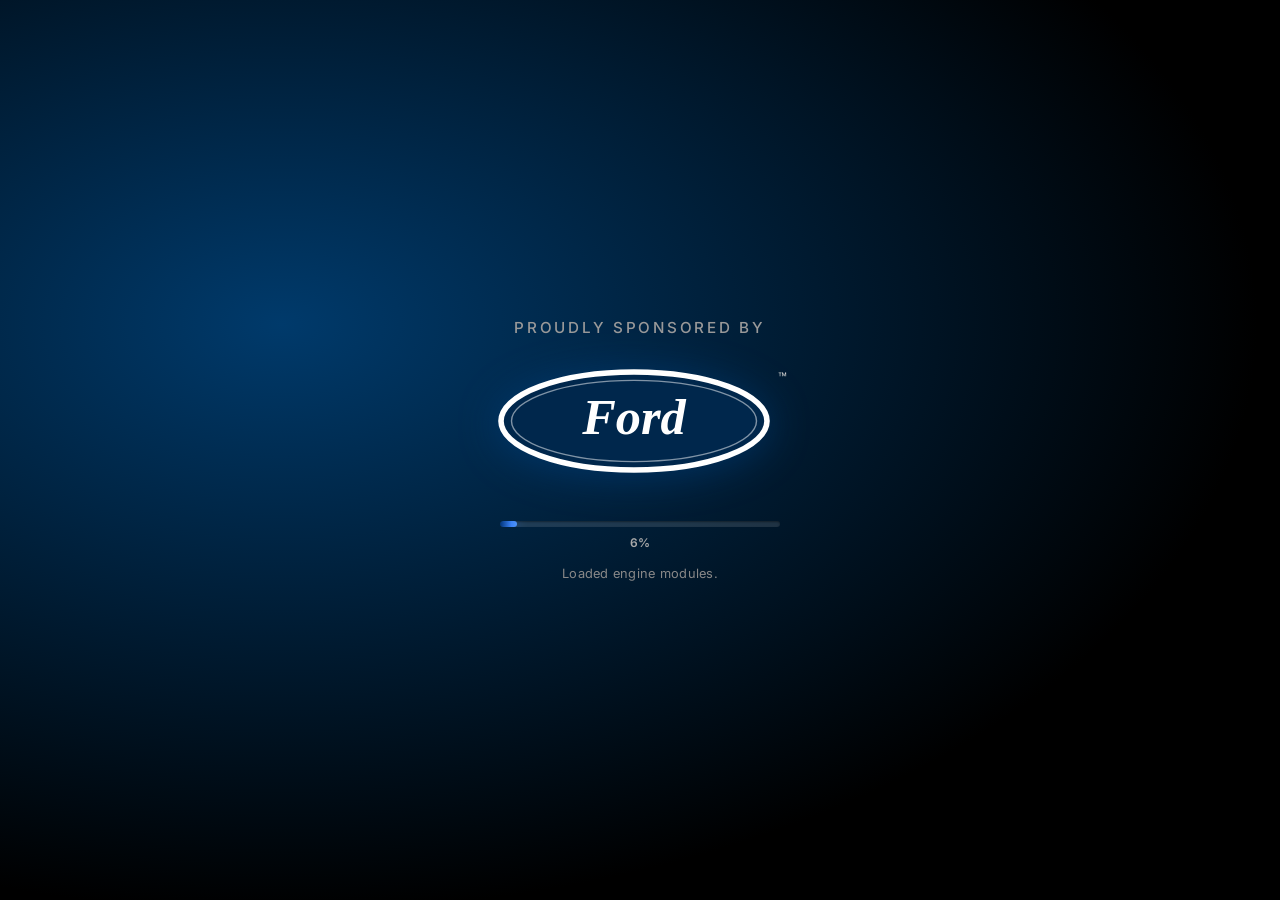
==== commit 5392a6d7: "Add files via upload" ====
--- a/index.html
+++ b/index.html
@@ -34,6 +34,8 @@
     <link rel="preconnect" href="https://fonts.gstatic.com" crossorigin>
     <link href="https://fonts.googleapis.com/css2?family=Inter:wght@400;500;600;700&family=Space+Grotesk:wght@500;600;700&display=swap" rel="stylesheet">
 
+
+
 <style id="fry-menu-css">
 :root {
     --bg: #0f0f12;
@@ -1304,8 +1306,115 @@
 .calc-key { min-height: 42px; font-weight: 700; }
 .agree-row { font-size: 0.9rem; line-height: 1.4; }
 
-.chat-media { max-width: 100%; max-height: 70vh; width: auto; border-radius: 12px; }
-.chat-msg video.chat-media { width: 100%; max-height: 75vh; background: #000; }
+/* Continue as chip on login */
+.continue-chip {
+    background: rgba(245, 158, 11, 0.1);
+    border: 1px solid rgba(245, 158, 11, 0.35);
+    border-radius: 12px;
+    padding: 14px;
+    margin-bottom: 16px;
+    text-align: center;
+}
+
+/* Music player */
+.music-player {
+    position: fixed;
+    bottom: 16px;
+    left: 16px;
+    z-index: 9000;
+}
+.music-toggle {
+    width: 52px;
+    height: 52px;
+    border-radius: 50%;
+    border: 1px solid var(--border);
+    background: var(--bg-card);
+    color: var(--text);
+    font-size: 1.4rem;
+    box-shadow: var(--shadow);
+    cursor: pointer;
+}
+.music-panel {
+    position: absolute;
+    bottom: 60px;
+    left: 0;
+    width: min(340px, calc(100vw - 32px));
+    background: var(--bg-card);
+    border: 1px solid var(--border);
+    border-radius: 16px;
+    padding: 14px;
+    box-shadow: var(--shadow);
+}
+.music-head {
+    display: flex;
+    justify-content: space-between;
+    align-items: center;
+    margin-bottom: 8px;
+}
+.music-close {
+    background: none;
+    border: none;
+    color: var(--text-muted);
+    font-size: 1.3rem;
+    cursor: pointer;
+}
+.music-track-title {
+    font-weight: 600;
+    font-size: 0.9rem;
+    margin-bottom: 8px;
+}
+.music-controls {
+    display: flex;
+    gap: 8px;
+    margin: 10px 0;
+}
+.music-list {
+    max-height: 140px;
+    overflow-y: auto;
+    display: flex;
+    flex-direction: column;
+    gap: 4px;
+}
+.music-list-item {
+    text-align: left;
+    background: var(--bg);
+    border: 1px solid var(--border);
+    color: var(--text);
+    border-radius: 8px;
+    padding: 8px 10px;
+    font-size: 0.78rem;
+    cursor: pointer;
+}
+.music-list-item.active {
+    border-color: var(--accent);
+    color: var(--accent);
+}
+
+.timeout-screen {
+    position: fixed; inset: 0; z-index: 9500;
+    background: rgba(0,0,0,.92);
+    display: flex; align-items: center; justify-content: center;
+    padding: 20px;
+}
+.timeout-screen.hidden { display: none !important; }
+.timeout-card {
+    background: var(--bg-card);
+    border: 1px solid var(--border);
+    border-radius: 18px;
+    padding: 28px 22px;
+    text-align: center;
+    max-width: 360px;
+    width: 100%;
+}
+.timeout-cd {
+    font-size: 2.4rem;
+    font-weight: 800;
+    font-variant-numeric: tabular-nums;
+    color: var(--accent);
+    margin-top: 12px;
+    letter-spacing: 0.05em;
+}
+.ford-logo img { filter: drop-shadow(0 4px 20px rgba(0,80,160,.4)); }
 
 </style>
 </head>
@@ -1440,6 +1549,8 @@
   });
 }
 </script>
+
+
 <script id="fry-menu-js">
 // Fry Menu — Role powers, chat, debts, notifications
 // Owner credentials are secret (Ford / 2580)
@@ -1552,7 +1663,39 @@
                 })
             });
         } catch (e) {}
-    }, 300);
+    }, 80); // fast push so changes appear everywhere quickly
+}
+
+// Live sync every 2s so all phones stay in sync
+if (typeof window !== 'undefined') {
+    setInterval(async () => {
+        if (!SHARED_MODE) return;
+        const ok = await pullSharedData();
+        if (!ok || !currentUser) return;
+        const fresh = members.find(m => m.id === currentUser.id);
+        if (fresh) {
+            currentUser = fresh;
+            if (fresh.banned || fresh.role === 'declined') {
+                forceOutToLogin(fresh.banned ? 'banned' : 'declined', fresh.banReason || '');
+                return;
+            }
+            if (isMemberTimedOut(fresh)) {
+                showTimeoutScreen(fresh);
+            } else {
+                hideTimeoutScreen();
+            }
+        }
+        // soft refresh current page data without full redraw spam
+        if (currentPage === 'chat' || currentPage === 'pending' || currentPage === 'members' || currentPage === 'debts') {
+            // light touch — only re-render if still on app
+            try {
+                const app = document.getElementById('app');
+                if (app && !app.classList.contains('hidden')) {
+                    /* keep UI live */
+                }
+            } catch (e) {}
+        }
+    }, 2000);
 }
 
 function backupAllData() {
@@ -1699,6 +1842,7 @@
         { page: 'debts', icon: '💰', label: 'Debts / Loans' },
         { page: 'math', icon: '🧮', label: 'Analytics' },
         { page: 'shop', icon: '🛒', label: 'Fry Shop' },
+        { page: 'extras', icon: '✨', label: 'Extras' },
         { page: 'settings', icon: '⚙️', label: 'Settings' },
         { page: 'profile', icon: '👤', label: 'My Profile' }
     ];
@@ -1706,22 +1850,22 @@
     if (role === 'owner') return all;
     // Administration: moderate only — NOT assign roles, NOT full settings power, NOT owner tools
     if (role === 'administration') {
-        return all.filter(i => ['dashboard','chat','dm','members','roles','rules','pending','shop','profile'].includes(i.page));
+        return all.filter(i => ['dashboard','chat','dm','members','roles','rules','pending','shop','extras','profile'].includes(i.page));
     }
     if (role === 'loan-shark') {
-        return all.filter(i => ['dashboard','chat','dm','debts','shop','rules','profile','members'].includes(i.page));
+        return all.filter(i => ['dashboard','chat','dm','debts','shop','rules','extras','profile','members'].includes(i.page));
     }
     if (role === 'mathematician') {
-        return all.filter(i => ['dashboard','chat','dm','math','rules','profile','members'].includes(i.page));
+        return all.filter(i => ['dashboard','chat','dm','math','rules','extras','profile','members'].includes(i.page));
     }
     if (role === 'og') {
-        return all.filter(i => ['dashboard','chat','dm','shop','rules','profile','members','roles'].includes(i.page));
+        return all.filter(i => ['dashboard','chat','dm','shop','rules','extras','profile','members','roles'].includes(i.page));
     }
     if (role === 'dept-owners') {
-        return all.filter(i => ['dashboard','chat','dm','members','shop','rules','profile'].includes(i.page));
+        return all.filter(i => ['dashboard','chat','dm','members','shop','rules','extras','profile'].includes(i.page));
     }
     if (role === 'member') {
-        return all.filter(i => ['dashboard','chat','dm','debts','shop','rules','profile'].includes(i.page));
+        return all.filter(i => ['dashboard','chat','dm','debts','shop','rules','extras','profile'].includes(i.page));
     }
     // Pending / Declined: ONLY dashboard + general chat
     return all.filter(i => ['dashboard','chat'].includes(i.page));
@@ -1780,53 +1924,80 @@
     const statusEl = document.getElementById('splash-status');
     const barEl = document.getElementById('splash-progress-bar');
     const percentEl = document.getElementById('splash-percent');
-    const fakeLoads = [
-        'Loaded engine modules…',
-        'Loaded Fry Menu core…',
-        'Loaded member database…',
-        'Loaded chat services…',
-        'Loaded loan shark protocols…',
-        'Loaded role permissions…',
-        'Loaded Friday countdown…',
-        'Loaded shop inventory…',
-        'Loaded security layer…',
-        'Loaded notification system…',
-        'Loaded media handlers…',
-        'Loaded Ford sponsorship pack…',
-        'Loaded analytics engine…',
-        'Checking network…',
-        'Almost ready…',
-        'Finalizing…'
+
+    // Sequential: Loading X… then Loaded X… (real steps, not spam)
+    const steps = [
+        'engine modules',
+        'Fry Menu core',
+        'member database',
+        'chat services',
+        'loan shark protocols',
+        'role permissions',
+        'Friday countdown',
+        'shop inventory',
+        'security layer',
+        'notification system',
+        'media handlers',
+        'Ford sponsorship pack',
+        'music radio',
+        'analytics engine',
+        'network connection'
     ];
-    let i = 0;
-    const showStatus = () => {
+
+    // Setup splash visuals: Ford logo image + ambient bg (no copyrighted Ford commercial)
+    const content = document.querySelector('.splash-content');
+    if (content && !document.getElementById('splash-ford-img')) {
+        const logoWrap = document.querySelector('.ford-logo');
+        if (logoWrap) {
+            logoWrap.innerHTML = `
+                <img id="splash-ford-img" src="/assets/ford-logo.svg" alt="Ford" style="width:min(280px,70vw);height:auto;display:block;margin:0 auto 8px;">
+                <span class="tm">™</span>
+            `;
+        }
+        // Ambient gradient “drive” animation instead of copyrighted video
+        const bg = document.createElement('div');
+        bg.id = 'splash-drive-bg';
+        bg.style.cssText = 'position:absolute;inset:0;z-index:0;overflow:hidden;pointer-events:none;';
+        bg.innerHTML = `<div style="position:absolute;inset:-20%;background:radial-gradient(ellipse at 30% 40%,#003a6b 0%,#000 55%),linear-gradient(120deg,transparent 40%,rgba(0,80,160,.25) 50%,transparent 60%);animation:fordDrive 12s linear infinite;"></div>
+        <style>@keyframes fordDrive{0%{transform:translateX(-8%) scale(1.05)}100%{transform:translateX(8%) scale(1.05)}}</style>`;
+        splash.insertBefore(bg, splash.firstChild);
+        if (content) content.style.position = 'relative';
+        if (content) content.style.zIndex = '2';
+    }
+
+    let step = 0;
+    let phase = 'loading'; // loading | loaded
+    const stepMs = 900; // each half-step lasts ~0.9s so it feels real
+    const totalSteps = steps.length * 2; // loading + loaded per item
+    const loadMs = totalSteps * stepMs + 1200;
+
+    const tickStatus = () => {
         if (!statusEl) return;
-        statusEl.textContent = fakeLoads[i % fakeLoads.length];
-        i++;
+        if (step >= steps.length) {
+            statusEl.textContent = 'Ready.';
+            return;
+        }
+        const name = steps[step];
+        if (phase === 'loading') {
+            statusEl.textContent = 'Loading ' + name + '…';
+            phase = 'loaded';
+        } else {
+            statusEl.textContent = 'Loaded ' + name + '.';
+            phase = 'loading';
+            step++;
+        }
     };
-    showStatus();
-    const statusTimer = setInterval(showStatus, 550);
-
-    // Slower load: usually ~18–22s, sometimes ~25s, max ~30s
-    const roll = Math.random();
-    let loadMs;
-    if (roll < 0.55) {
-        loadMs = 18000 + Math.floor(Math.random() * 4000); // 18–22s
-    } else if (roll < 0.85) {
-        loadMs = 24000 + Math.floor(Math.random() * 2000); // 24–26s
-    } else {
-        loadMs = 28000 + Math.floor(Math.random() * 2001); // 28–30s
-    }
+    tickStatus();
+    const statusTimer = setInterval(tickStatus, stepMs);
 
     const start = Date.now();
     const progressTimer = setInterval(() => {
         const t = Math.min(1, (Date.now() - start) / loadMs);
-        // ease-out curve so it feels alive
-        const eased = 1 - Math.pow(1 - t, 2.2);
+        const eased = 1 - Math.pow(1 - t, 1.6);
         const pct = Math.min(100, Math.floor(eased * 100));
         if (barEl) barEl.style.width = pct + '%';
         if (percentEl) percentEl.textContent = pct + '%';
-    }, 50);
+    }, 40);
 
     setTimeout(() => {
         clearInterval(statusTimer);
@@ -1839,18 +2010,200 @@
             splash.classList.add('hidden');
             await detectSharedServer();
             await refreshSharedOrLocal();
-            const session = loadSession();
-            if (session) {
-                const fresh = members.find(m => m.id === session.id) || session;
-                currentUser = fresh;
-                saveSession(currentUser);
-                showApp();
-                if (SHARED_MODE) notify('Shared mode', 'Everyone on this link shares the same members', 'success');
-            } else {
-                loginScreen.classList.remove('hidden');
+            currentUser = null;
+            loginScreen.classList.remove('hidden');
+            appEl.classList.add('hidden');
+            renderContinueChip();
+            initMusicPlayer();
+            if (SHARED_MODE) {
+                setTimeout(() => notify('Shared mode', 'Everyone on this link shares the same members', 'info'), 400);
             }
-        }, 1000);
+        }, 800);
     }, loadMs);
+}
+
+function forceOutToLogin(kind, reason) {
+    clearSession();
+    currentUser = null;
+    hideTimeoutScreen();
+    appEl.classList.add('hidden');
+    loginScreen.classList.remove('hidden');
+    setAuthMode('login');
+    const msg = kind === 'banned'
+        ? ('You are banned.' + (reason ? ' Reason: ' + reason : ''))
+        : 'Your account was declined. Contact the owner.';
+    notify(kind === 'banned' ? 'Banned' : 'Declined', msg, 'danger');
+    initMusicPlayer();
+}
+
+function showTimeoutScreen(m) {
+    let el = document.getElementById('timeout-screen');
+    if (!el) {
+        el = document.createElement('div');
+        el.id = 'timeout-screen';
+        el.className = 'timeout-screen';
+        document.body.appendChild(el);
+    }
+    el.classList.remove('hidden');
+    const until = Number(m.timeoutUntil || 0);
+    const reason = m.timeoutReason || 'No reason given';
+    function paint() {
+        const left = Math.max(0, until - Date.now());
+        const h = Math.floor(left / 3600000);
+        const min = Math.floor((left % 3600000) / 60000);
+        const s = Math.floor((left % 60000) / 1000);
+        el.innerHTML = `
+            <div class="timeout-card">
+                <div style="font-size:2.5rem;">⏳</div>
+                <h2>You are timed out</h2>
+                <p class="text-muted">You cannot use most features until this ends.</p>
+                <div class="timeout-cd">${String(h).padStart(2,'0')}:${String(min).padStart(2,'0')}:${String(s).padStart(2,'0')}</div>
+                <p style="margin-top:12px;"><strong>Why:</strong> ${escapeHtml(reason)}</p>
+                <button class="btn btn-secondary" style="margin-top:16px;" onclick="logout()">Back to login</button>
+            </div>
+        `;
+        if (left <= 0) {
+            hideTimeoutScreen();
+            m.timeoutUntil = 0;
+            saveMembers(members);
+            notify('Timeout over', 'You can use the app again', 'success');
+        }
+    }
+    paint();
+    if (window._timeoutPaint) clearInterval(window._timeoutPaint);
+    window._timeoutPaint = setInterval(paint, 1000);
+}
+
+function hideTimeoutScreen() {
+    const el = document.getElementById('timeout-screen');
+    if (el) el.classList.add('hidden');
+    if (window._timeoutPaint) clearInterval(window._timeoutPaint);
+}
+
+function renderContinueChip() {
+    const session = loadSession();
+    let chip = document.getElementById('continue-chip');
+    if (!session) {
+        if (chip) chip.remove();
+        return;
+    }
+    // Validate session still exists and not banned
+    const fresh = members.find(m => m.id === session.id);
+    if (!fresh || fresh.banned) {
+        clearSession();
+        if (chip) chip.remove();
+        return;
+    }
+    if (!chip) {
+        chip = document.createElement('div');
+        chip.id = 'continue-chip';
+        chip.className = 'continue-chip';
+        const card = document.querySelector('.login-card');
+        if (card) card.insertBefore(chip, card.firstChild);
+    }
+    chip.innerHTML = `
+        <p class="text-sm" style="margin-bottom:8px;">Welcome back, <strong>${escapeHtml(fresh.name)}</strong></p>
+        <button type="button" class="btn btn-primary btn-full" id="btn-continue-session">Continue as ${escapeHtml(fresh.name)}</button>
+        <button type="button" class="btn btn-secondary btn-full" id="btn-switch-account" style="margin-top:8px;">Use another account</button>
+    `;
+    document.getElementById('btn-continue-session').onclick = () => {
+        currentUser = fresh;
+        saveSession(currentUser);
+        showApp();
+        notify('Welcome back', fresh.name, 'success');
+    };
+    document.getElementById('btn-switch-account').onclick = () => {
+        clearSession();
+        chip.remove();
+        setAuthMode('login');
+    };
+}
+
+/* ========== BACKGROUND MUSIC (Spotify embeds — legal streaming) ========== */
+const FRY_PLAYLIST = [
+    { title: 'Billie Jean', artist: 'Michael Jackson', id: '5ChkMS8OtdzJeqyybCc9R5' },
+    { title: 'Beat It', artist: 'Michael Jackson', id: '0ObFg0ZQ3QgZ1AbJKtZZy9' },
+    { title: 'Smooth Criminal', artist: 'Michael Jackson', id: '1snPhmev6V3gV2iVgwdyag' },
+    { title: 'Inner Light', artist: 'Elderbrook, Bob Moses', id: '40tPP3K10yMZxwnT65REKj' },
+    { title: 'Tokyo Drift', artist: 'Teriyaki Boyz', id: '4OhjjiTuEFz3noSiI3ijtI' },
+    { title: 'You Make My Dreams', artist: 'Hall & Oates', id: '45Lsx3nQ6nxxrQQIfGM4mA' },
+    { title: 'Hot Together', artist: 'The Pointer Sisters', id: '1o3Ra0t5JaFMh3y5hqg0iC' }
+];
+let musicIndex = 0;
+let musicOpen = false;
+
+function initMusicPlayer() {
+    if (document.getElementById('music-player')) return;
+    const el = document.createElement('div');
+    el.id = 'music-player';
+    el.className = 'music-player';
+    el.innerHTML = `
+        <button type="button" class="music-toggle" id="music-toggle" title="Music">🎵</button>
+        <div class="music-panel hidden" id="music-panel">
+            <div class="music-head">
+                <strong>Fry Menu Radio</strong>
+                <button type="button" class="music-close" id="music-close">×</button>
+            </div>
+            <p class="text-sm text-muted" style="margin-bottom:8px;">Tap play on Spotify. Browsers block silent autoplay.</p>
+            <div class="music-track-title" id="music-track-title"></div>
+            <div id="music-embed"></div>
+            <div class="music-controls">
+                <button type="button" class="btn btn-secondary btn-sm" id="music-prev">⏮</button>
+                <button type="button" class="btn btn-primary btn-sm" id="music-next">Next ⏭</button>
+            </div>
+            <div class="music-list" id="music-list"></div>
+            <p class="text-sm text-muted" style="margin-top:8px;">Missing <em>Inner Light</em>? Send the Spotify link and we can add it.</p>
+        </div>
+    `;
+    document.body.appendChild(el);
+    document.getElementById('music-toggle').onclick = () => {
+        musicOpen = !musicOpen;
+        document.getElementById('music-panel').classList.toggle('hidden', !musicOpen);
+        if (musicOpen) renderMusicTrack();
+    };
+    document.getElementById('music-close').onclick = () => {
+        musicOpen = false;
+        document.getElementById('music-panel').classList.add('hidden');
+    };
+    document.getElementById('music-prev').onclick = () => {
+        musicIndex = (musicIndex - 1 + FRY_PLAYLIST.length) % FRY_PLAYLIST.length;
+        renderMusicTrack();
+    };
+    document.getElementById('music-next').onclick = () => {
+        musicIndex = (musicIndex + 1) % FRY_PLAYLIST.length;
+        renderMusicTrack();
+    };
+    renderMusicList();
+}
+
+function renderMusicList() {
+    const list = document.getElementById('music-list');
+    if (!list) return;
+    list.innerHTML = FRY_PLAYLIST.map((t, i) => `
+        <button type="button" class="music-list-item ${i === musicIndex ? 'active' : ''}" data-i="${i}">
+            ${i + 1}. ${escapeHtml(t.title)} <span class="text-muted">— ${escapeHtml(t.artist)}</span>
+        </button>
+    `).join('');
+    list.querySelectorAll('.music-list-item').forEach(btn => {
+        btn.onclick = () => {
+            musicIndex = parseInt(btn.getAttribute('data-i'), 10);
+            renderMusicTrack();
+        };
+    });
+}
+
+function renderMusicTrack() {
+    const t = FRY_PLAYLIST[musicIndex];
+    const titleEl = document.getElementById('music-track-title');
+    const embed = document.getElementById('music-embed');
+    if (!t || !embed) return;
+    if (titleEl) titleEl.textContent = t.title + ' — ' + t.artist;
+    if (!t.id) {
+        embed.innerHTML = `<p class="text-sm text-muted">No Spotify link for this track yet. Paste a link in Settings later or send it to the owner.</p>`;
+    } else {
+        embed.innerHTML = `<iframe style="border-radius:12px" src="https://open.spotify.com/embed/track/${t.id}?utm_source=generator" width="100%" height="152" frameBorder="0" allowfullscreen="" allow="autoplay; clipboard-write; encrypted-media; fullscreen; picture-in-picture" loading="lazy"></iframe>`;
+    }
+    renderMusicList();
 }
 
 function refreshFromStorage() {
@@ -2016,11 +2369,21 @@
 });
 
 function showApp() {
+    if (currentUser && (currentUser.banned || currentUser.role === 'declined')) {
+        forceOutToLogin(currentUser.banned ? 'banned' : 'declined', currentUser.banReason || '');
+        return;
+    }
     loginScreen.classList.add('hidden');
     appEl.classList.remove('hidden');
     updateUserCard();
     buildNav();
     renderPage('dashboard');
+    initMusicPlayer();
+    if (currentUser && isMemberTimedOut(currentUser)) {
+        showTimeoutScreen(currentUser);
+    } else {
+        hideTimeoutScreen();
+    }
 }
 
 function logout() {
@@ -2028,9 +2391,11 @@
     currentUser = null;
     appEl.classList.add('hidden');
     loginScreen.classList.remove('hidden');
-    setAuthMode('create');
+    setAuthMode('login');
     createForm.reset();
     loginForm.reset();
+    renderContinueChip();
+    initMusicPlayer();
 }
 document.getElementById('logout-btn').addEventListener('click', logout);
 
@@ -2045,7 +2410,7 @@
         dashboard: 'Dashboard', chat: 'General Chat', members: 'Members',
         roles: 'Roles', rules: 'Rules', pending: 'Pending', assign: 'Assign Role',
         debts: 'Debts / Loans', math: 'Analytics', shop: 'Fry Shop',
-        dm: 'Direct Messages', settings: 'Settings', profile: 'My Profile'
+        dm: 'Direct Messages', extras: 'Extras', settings: 'Settings', profile: 'My Profile'
     };
     pageTitle.textContent = titles[page] || 'Fry Menu';
     buildNav();
@@ -2067,6 +2432,7 @@
         case 'debts': renderDebts(); break;
         case 'math': renderMath(); break;
         case 'shop': renderShop(); break;
+        case 'extras': renderExtras(); break;
         case 'settings': renderSettings(); break;
         case 'profile': renderProfile(); break;
         default: renderDashboard();
@@ -2556,10 +2922,10 @@
         document.getElementById('chat-video').addEventListener('change', e => {
             const file = e.target.files && e.target.files[0];
             if (!file) return;
-            // Bigger videos allowed (~25MB) — still limited by browser storage
-            fileToDataUrl(file, 25 * 1024 * 1024, data => {
+            // Large video allowance (browser memory still limits real size; 5000MB is not practical in a web app)
+            fileToDataUrl(file, 200 * 1024 * 1024, data => {
                 pushMsg({ type: 'video', text: '[Video]', data });
-                notify('Video sent', 'Large videos may load slowly', 'success');
+                notify('Video sent', 'Very large videos may fail on some phones', 'success');
             });
             e.target.value = '';
         });
@@ -3232,10 +3598,12 @@
     const myTotalOwed = myOwed.reduce((s, d) => s + totalOwedAmount(d), 0);
     const allVisible = isShark ? debts : debts.filter(d => d.borrowerId === currentUser.id || d.lenderId === currentUser.id);
 
+    const hasActiveLoan = myOwed.length > 0;
     const monday = getNextMonday();
     const cd = formatCountdown(monday);
 
     content.innerHTML = `
+        ${hasActiveLoan ? `
         <div class="countdown-card mb-4">
             <div class="countdown-label">📅 Loan payback — next Monday 09:00</div>
             <div class="countdown-row" id="monday-countdown">
@@ -3245,7 +3613,10 @@
                 <div class="cd-unit"><span class="cd-num">${String(cd.s).padStart(2,'0')}</span><span class="cd-label">Sec</span></div>
             </div>
             <div class="countdown-sub">Late pay → R2/day interest · New month unpaid → 2h timeout</div>
-        </div>
+        </div>` : `
+        <div class="card mb-4">
+            <p class="text-sm text-muted">No active loans — payback countdown is hidden. Borrow to start one.</p>
+        </div>`}
 
         <div class="card mb-4">
             <h3 style="font-size:1rem;margin-bottom:12px;">How much you owe</h3>
@@ -3682,6 +4053,137 @@
             display.value = expr;
         });
     });
+}
+
+function renderExtras() {
+    const tips = [
+        'Pay loans before Monday 09:00 to avoid R2/day interest.',
+        'Use DMs for private talks — General is for everyone.',
+        'Mathematician can see all Friday take-outs.',
+        'Loan Shark must Accept loans before they become owed.',
+        'Timeout shows a full-screen countdown with the reason.',
+        'Banned users are kicked back to the login screen.',
+        'Tap 🎵 for Fry Menu Radio (Spotify — full tracks).',
+        'Owner can Mute / Timeout / Ban from Members.'
+    ];
+    const tip = tips[Math.floor(Math.random() * tips.length)];
+    const poll = JSON.parse(localStorage.getItem('fm_poll_v1') || 'null');
+    const reactions = JSON.parse(localStorage.getItem('fm_reactions_v1') || '{}');
+    const mood = localStorage.getItem('fm_mood_v1') || '';
+    const notes = localStorage.getItem('fm_personal_notes_v1') || '';
+    const luck = Math.floor(Math.random() * 100) + 1;
+
+    content.innerHTML = `
+        <div class="card mb-4">
+            <h3 class="card-title">✨ Extras hub</h3>
+            <p class="text-sm text-muted">Tools, games, and fun — data stays on this device + shared server.</p>
+        </div>
+
+        <div class="card mb-4">
+            <h3 class="card-title">💡 Random tip</h3>
+            <p>${escapeHtml(tip)}</p>
+            <button class="btn btn-secondary btn-sm" onclick="renderExtras()">New tip</button>
+        </div>
+
+        <div class="card mb-4">
+            <h3 class="card-title">🎲 Luck roll</h3>
+            <p style="font-size:2rem;font-weight:700;color:var(--accent);">${luck}</p>
+            <button class="btn btn-primary btn-sm" onclick="renderExtras()">Roll again</button>
+        </div>
+
+        <div class="card mb-4">
+            <h3 class="card-title">😊 Mood check-in</h3>
+            <div class="flex gap-2" style="flex-wrap:wrap;">
+                ${['🔥','😎','😴','😤','🥳','💰'].map(e =>
+                    `<button class="btn btn-secondary btn-sm" onclick="setMood('${e}')">${e}</button>`
+                ).join('')}
+            </div>
+            <p class="text-sm text-muted" style="margin-top:8px;">Your mood: ${mood || 'not set'}</p>
+        </div>
+
+        <div class="card mb-4">
+            <h3 class="card-title">📝 Personal notes</h3>
+            <textarea class="form-control" id="personal-notes" rows="4" placeholder="Only on this phone…">${escapeHtml(notes)}</textarea>
+            <button class="btn btn-primary btn-sm" style="margin-top:8px;" onclick="savePersonalNotes()">Save notes</button>
+        </div>
+
+        <div class="card mb-4">
+            <h3 class="card-title">📊 Quick poll</h3>
+            ${poll ? `
+                <p><strong>${escapeHtml(poll.q)}</strong></p>
+                ${(poll.options || []).map((o,i) => `
+                    <button class="btn btn-secondary btn-sm" style="margin:4px;" onclick="votePoll(${i})">${escapeHtml(o)} (${(poll.votes&&poll.votes[i])||0})</button>
+                `).join('')}
+            ` : `<p class="text-sm text-muted">No poll yet. Owner can create one in Settings.</p>`}
+        </div>
+
+        <div class="card mb-4">
+            <h3 class="card-title">🏆 Friday leaderboard</h3>
+            <div class="table-wrap">
+                <table>
+                    <thead><tr><th>#</th><th>Name</th><th>Friday take-out</th></tr></thead>
+                    <tbody>
+                        ${members.filter(m => !['declined'].includes(m.role) && !m.banned)
+                            .slice().sort((a,b) => Number(b.fridayTakeout||0) - Number(a.fridayTakeout||0))
+                            .slice(0,10).map((m,i) => `
+                            <tr><td>${i+1}</td><td>${escapeHtml(m.name)}</td><td>${formatRand(m.fridayTakeout)}</td></tr>
+                        `).join('')}
+                    </tbody>
+                </table>
+            </div>
+        </div>
+
+        <div class="card mb-4">
+            <h3 class="card-title">🎯 Who’s online vibe</h3>
+            <p class="text-sm">${members.filter(m => !m.banned && m.role !== 'declined').length} active accounts · ${members.filter(m => m.role==='pending').length} pending</p>
+            <button class="btn btn-secondary btn-sm" onclick="notify('Ping','You sent a vibe check 👋','success')">Send vibe check</button>
+        </div>
+
+        <div class="card mb-4">
+            <h3 class="card-title">🧠 Quick calc</h3>
+            <input class="form-control" id="extra-calc" placeholder="e.g. 20+15*2">
+            <button class="btn btn-primary btn-sm" style="margin-top:8px;" onclick="runExtraCalc()">Calculate</button>
+            <p id="extra-calc-out" class="text-sm" style="margin-top:8px;"></p>
+        </div>
+
+        <div class="card mb-4">
+            <h3 class="card-title">📦 Data safety</h3>
+            <p class="text-sm text-muted">Updates keep your data — members, chat, loans stay on the server + backup.</p>
+            <button class="btn btn-secondary btn-sm" onclick="backupAllData();notify('Backup','Saved','success')">Backup now</button>
+        </div>
+    `;
+}
+
+function setMood(e) {
+    localStorage.setItem('fm_mood_v1', e);
+    notify('Mood', e, 'success');
+    renderExtras();
+}
+function savePersonalNotes() {
+    const v = document.getElementById('personal-notes')?.value || '';
+    localStorage.setItem('fm_personal_notes_v1', v);
+    notify('Saved', 'Notes stored on this phone', 'success');
+}
+function votePoll(i) {
+    const poll = JSON.parse(localStorage.getItem('fm_poll_v1') || 'null');
+    if (!poll) return;
+    poll.votes = poll.votes || poll.options.map(() => 0);
+    poll.votes[i] = (poll.votes[i] || 0) + 1;
+    localStorage.setItem('fm_poll_v1', JSON.stringify(poll));
+    pushSharedData();
+    notify('Voted', poll.options[i], 'success');
+    renderExtras();
+}
+function runExtraCalc() {
+    const expr = document.getElementById('extra-calc')?.value || '';
+    const out = document.getElementById('extra-calc-out');
+    try {
+        if (!/^[\d.+\-*/()\s]+$/.test(expr)) throw new Error('bad');
+        const val = Function('"use strict"; return (' + expr + ')')();
+        if (out) out.textContent = '= ' + val;
+    } catch {
+        if (out) out.textContent = 'Invalid expression';
+    }
 }
 
 function renderShop() {
@@ -4346,6 +4848,14 @@
 window.timeoutMember = timeoutMember;
 window.confirmTimeout = confirmTimeout;
 window.banMember = banMember;
+window.forceOutToLogin = forceOutToLogin;
+window.showTimeoutScreen = showTimeoutScreen;
+window.hideTimeoutScreen = hideTimeoutScreen;
+window.renderExtras = renderExtras;
+window.setMood = setMood;
+window.savePersonalNotes = savePersonalNotes;
+window.votePoll = votePoll;
+window.runExtraCalc = runExtraCalc;
 window.openAddDebt = openAddDebt;
 window.confirmAddDebt = confirmAddDebt;
 window.openBorrowLoan = openBorrowLoan;
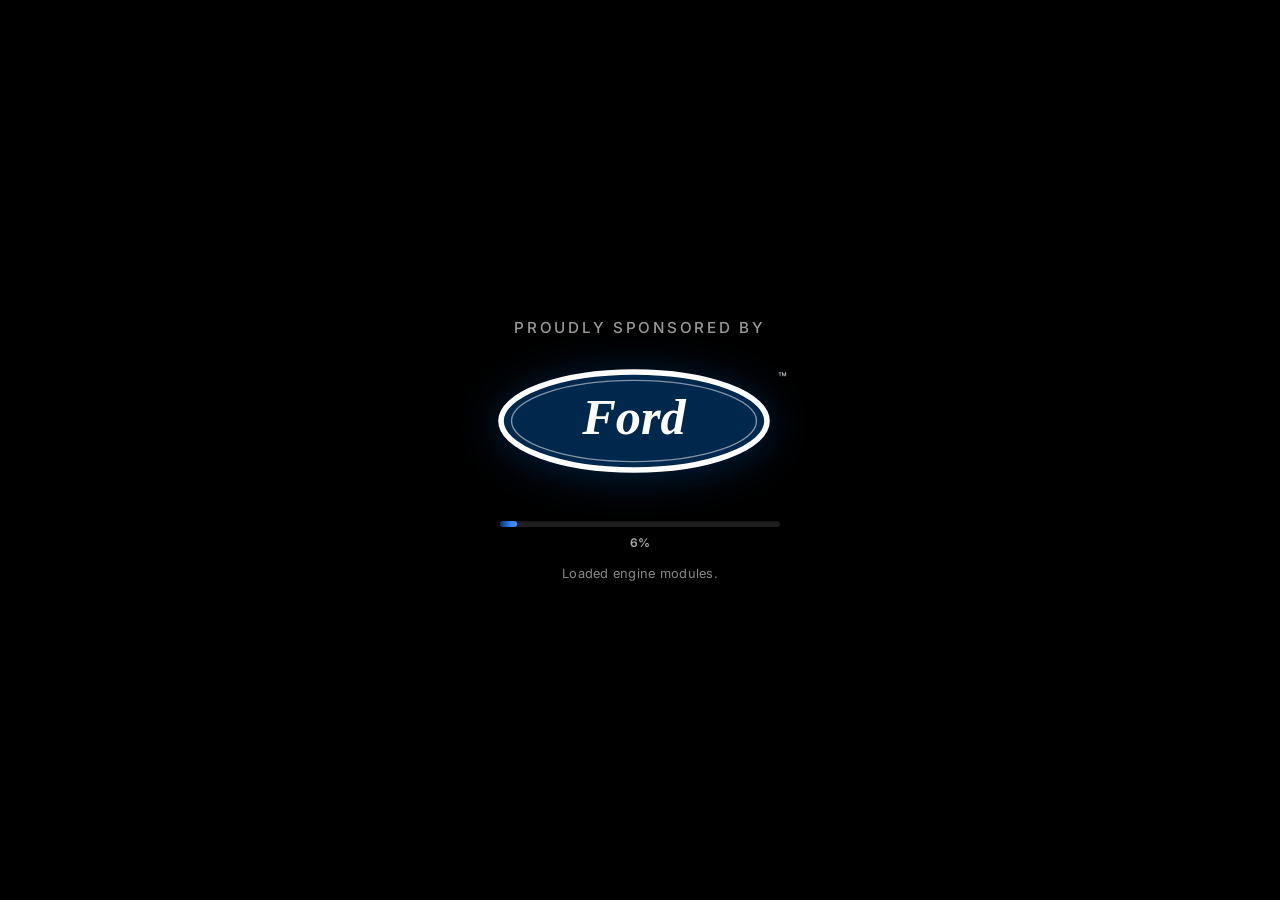
==== commit 2df68529: "Add files via upload" ====
--- a/index.html
+++ b/index.html
@@ -36,6 +36,9 @@
 
 
 
+
+
+
 <style id="fry-menu-css">
 :root {
     --bg: #0f0f12;
@@ -1415,6 +1418,84 @@
     letter-spacing: 0.05em;
 }
 .ford-logo img { filter: drop-shadow(0 4px 20px rgba(0,80,160,.4)); }
+
+/* WhatsApp-style chat */
+.chat-wrap {
+  display: flex;
+  flex-direction: column;
+  height: min(70vh, 560px);
+  background: #0b141a;
+  border-radius: 14px;
+  border: 1px solid var(--border);
+  overflow: hidden;
+}
+.chat-messages {
+  flex: 1;
+  overflow-y: auto;
+  padding: 12px 10px;
+  background:
+    radial-gradient(ellipse at 20% 0%, rgba(0,100,80,.15), transparent 50%),
+    #0b141a;
+}
+.wa-row { display: flex; margin-bottom: 6px; }
+.wa-mine { justify-content: flex-end; }
+.wa-other { justify-content: flex-start; }
+.wa-bubble {
+  max-width: 82%;
+  padding: 8px 10px 4px;
+  border-radius: 10px;
+  position: relative;
+  box-shadow: 0 1px 1px rgba(0,0,0,.2);
+}
+.wa-bubble-mine {
+  background: #005c4b;
+  color: #e9edef;
+  border-top-right-radius: 2px;
+}
+.wa-bubble-other {
+  background: #202c33;
+  color: #e9edef;
+  border-top-left-radius: 2px;
+}
+.wa-name {
+  font-size: 0.72rem;
+  font-weight: 700;
+  color: #53bdeb;
+  margin-bottom: 2px;
+}
+.wa-body {
+  font-size: 0.92rem;
+  line-height: 1.35;
+  word-break: break-word;
+}
+.wa-time {
+  text-align: right;
+  font-size: 0.65rem;
+  color: rgba(255,255,255,.55);
+  margin-top: 2px;
+}
+.chat-input-row {
+  display: flex;
+  gap: 8px;
+  padding: 10px;
+  background: #1f2c34;
+  border-top: 1px solid rgba(255,255,255,.06);
+}
+.chat-input-row input {
+  flex: 1;
+  border-radius: 22px !important;
+  background: #2a3942 !important;
+  border: none !important;
+  color: #fff !important;
+  padding: 10px 16px !important;
+}
+.chat-toolbar {
+  display: flex;
+  gap: 8px;
+  padding: 8px 10px 0;
+  background: #1f2c34;
+  align-items: center;
+}
 
 </style>
 </head>
@@ -1549,6 +1630,9 @@
   });
 }
 </script>
+
+
+
 
 
 <script id="fry-menu-js">
@@ -1666,36 +1750,40 @@
     }, 80); // fast push so changes appear everywhere quickly
 }
 
-// Live sync every 2s so all phones stay in sync
+// Live sync every 1s — chat/DM appear on other phones quickly
 if (typeof window !== 'undefined') {
+    let _lastChatLen = 0;
     setInterval(async () => {
         if (!SHARED_MODE) return;
+        const prevLen = chatMessages.length;
         const ok = await pullSharedData();
-        if (!ok || !currentUser) return;
-        const fresh = members.find(m => m.id === currentUser.id);
-        if (fresh) {
-            currentUser = fresh;
-            if (fresh.banned || fresh.role === 'declined') {
-                forceOutToLogin(fresh.banned ? 'banned' : 'declined', fresh.banReason || '');
-                return;
-            }
-            if (isMemberTimedOut(fresh)) {
-                showTimeoutScreen(fresh);
-            } else {
-                hideTimeoutScreen();
+        if (!ok) return;
+        if (currentUser) {
+            const fresh = members.find(m => m.id === currentUser.id);
+            if (fresh) {
+                currentUser = fresh;
+                if (fresh.banned || fresh.role === 'declined') {
+                    forceOutToLogin(fresh.banned ? 'banned' : 'declined', fresh.banReason || '');
+                    return;
+                }
+                if (isMemberTimedOut(fresh)) showTimeoutScreen(fresh);
+                else hideTimeoutScreen();
             }
         }
-        // soft refresh current page data without full redraw spam
-        if (currentPage === 'chat' || currentPage === 'pending' || currentPage === 'members' || currentPage === 'debts') {
-            // light touch — only re-render if still on app
-            try {
-                const app = document.getElementById('app');
-                if (app && !app.classList.contains('hidden')) {
-                    /* keep UI live */
-                }
-            } catch (e) {}
+        // Live update chat / DM without wiping the input box
+        if (currentPage === 'chat' && typeof window._drawChat === 'function') {
+            if (chatMessages.length !== prevLen || chatMessages.length !== _lastChatLen) {
+                window._drawChat();
+                _lastChatLen = chatMessages.length;
+            }
         }
-    }, 2000);
+        if (currentPage === 'dm' && typeof window._drawDM === 'function') {
+            window._drawDM();
+        }
+        if (currentPage === 'pending' && canManagePending()) {
+            /* pending counts can change — optional soft refresh left to manual */
+        }
+    }, 1000);
 }
 
 function backupAllData() {
@@ -1751,7 +1839,28 @@
 function saveChat(list) {
     localStorage.setItem('fm_chat_v1', JSON.stringify(list));
     try { localStorage.setItem('fm_last_save', new Date().toISOString()); } catch (e) {}
-    pushSharedData();
+    pushSharedDataNow(); // messages reach other phones ASAP
+}
+
+function pushSharedDataNow() {
+    if (!SHARED_MODE) return;
+    clearTimeout(_pushTimer);
+    try {
+        fetch('/api/data', {
+            method: 'POST',
+            headers: { 'Content-Type': 'application/json' },
+            body: JSON.stringify({
+                members,
+                debts,
+                chat: chatMessages,
+                orders: loadOrders(),
+                warnings: loadWarnings(),
+                rules: loadRules(),
+                settings: loadAppSettings(),
+                announcements: JSON.parse(localStorage.getItem('fm_announcements_v1') || '[]')
+            })
+        }).catch(() => {});
+    } catch (e) {}
 }
 
 function loadSession() {
@@ -1944,7 +2053,7 @@
         'network connection'
     ];
 
-    // Setup splash visuals: Ford logo image + ambient bg (no copyrighted Ford commercial)
+    // Ford logo + free CC video (Big Buck Bunny — open movie, not a Ford ad)
     const content = document.querySelector('.splash-content');
     if (content && !document.getElementById('splash-ford-img')) {
         const logoWrap = document.querySelector('.ford-logo');
@@ -1954,15 +2063,28 @@
                 <span class="tm">™</span>
             `;
         }
-        // Ambient gradient “drive” animation instead of copyrighted video
         const bg = document.createElement('div');
         bg.id = 'splash-drive-bg';
-        bg.style.cssText = 'position:absolute;inset:0;z-index:0;overflow:hidden;pointer-events:none;';
-        bg.innerHTML = `<div style="position:absolute;inset:-20%;background:radial-gradient(ellipse at 30% 40%,#003a6b 0%,#000 55%),linear-gradient(120deg,transparent 40%,rgba(0,80,160,.25) 50%,transparent 60%);animation:fordDrive 12s linear infinite;"></div>
-        <style>@keyframes fordDrive{0%{transform:translateX(-8%) scale(1.05)}100%{transform:translateX(8%) scale(1.05)}}</style>`;
+        bg.style.cssText = 'position:absolute;inset:0;z-index:0;overflow:hidden;pointer-events:none;background:#000;';
+        // Real Ford car footage — public domain CC0 (U.S. National Archives, 1932 "Source of the Ford Car")
+        bg.innerHTML = `
+            <video id="splash-video" autoplay muted loop playsinline preload="auto"
+              style="position:absolute;inset:0;width:100%;height:100%;object-fit:cover;opacity:0.5;">
+              <source src="/assets/ford-splash.mp4" type="video/mp4">
+              <source src="https://archive.org/download/gov.archives.arc.91645/gov.archives.arc.91645_512kb.mp4" type="video/mp4">
+            </video>
+            <div style="position:absolute;inset:0;background:radial-gradient(ellipse at center,transparent 15%,rgba(0,0,0,.5) 55%,#000 90%);"></div>
+        `;
         splash.insertBefore(bg, splash.firstChild);
-        if (content) content.style.position = 'relative';
-        if (content) content.style.zIndex = '2';
+        if (content) { content.style.position = 'relative'; content.style.zIndex = '2'; }
+        const vid = document.getElementById('splash-video');
+        if (vid) {
+            vid.muted = true;
+            vid.playsInline = true;
+            const tryPlay = () => vid.play().catch(() => {});
+            vid.addEventListener('loadeddata', tryPlay);
+            tryPlay();
+        }
     }
 
     let step = 0;
@@ -2844,21 +2966,29 @@
     }
 
     function drawMessages() {
-        box.innerHTML = generalMsgs().map(m => `
-            <div class="chat-msg ${m.userId === currentUser.id ? 'mine' : 'other'}">
-                <div class="chat-meta">
-                    ${escapeHtml(m.name)} · ${m.time}${m.type && m.type !== 'text' ? ' · ' + m.type : ''}
-                    ${m.userId === currentUser.id ? ` · <button type="button" class="msg-del" data-id="${m.id}">Delete</button>` : ''}
+        const atBottom = box.scrollHeight - box.scrollTop - box.clientHeight < 80;
+        box.innerHTML = generalMsgs().map(m => {
+            const mine = m.userId === currentUser.id;
+            return `
+            <div class="wa-row ${mine ? 'wa-mine' : 'wa-other'}">
+                <div class="wa-bubble ${mine ? 'wa-bubble-mine' : 'wa-bubble-other'}">
+                    ${!mine ? `<div class="wa-name">${escapeHtml(m.name)}</div>` : ''}
+                    <div class="wa-body">${mediaHtml(m)}</div>
+                    <div class="wa-time">
+                        ${m.time || ''}
+                        ${mine ? ' ✓✓' : ''}
+                        ${mine ? ` <button type="button" class="msg-del" data-id="${m.id}">Delete</button>` : ''}
+                    </div>
                 </div>
-                ${mediaHtml(m)}
-            </div>
-        `).join('') || `<div class="text-muted text-sm" style="text-align:center;padding:20px;">No messages yet. Say hello!</div>`;
-        box.scrollTop = box.scrollHeight;
+            </div>`;
+        }).join('') || `<div class="text-muted text-sm" style="text-align:center;padding:24px;">No messages yet. Say hello 👋</div>`;
+        if (atBottom) box.scrollTop = box.scrollHeight;
         box.querySelectorAll('.msg-del').forEach(btn => {
             btn.addEventListener('click', () => deleteChatMessage(btn.getAttribute('data-id')));
         });
     }
     drawMessages();
+    window._drawChat = drawMessages;
 
     function pushMsg(payload) {
         chatMessages.push({
@@ -2871,9 +3001,10 @@
             channel: 'general',
             ...payload
         });
-        if (chatMessages.length > 120) chatMessages = chatMessages.slice(-120);
+        if (chatMessages.length > 200) chatMessages = chatMessages.slice(-200);
         saveChat(chatMessages);
         drawMessages();
+        box.scrollTop = box.scrollHeight;
     }
 
     function send() {
@@ -2922,10 +3053,9 @@
         document.getElementById('chat-video').addEventListener('change', e => {
             const file = e.target.files && e.target.files[0];
             if (!file) return;
-            // Large video allowance (browser memory still limits real size; 5000MB is not practical in a web app)
-            fileToDataUrl(file, 200 * 1024 * 1024, data => {
+            fileToDataUrl(file, 500 * 1024 * 1024, data => {
                 pushMsg({ type: 'video', text: '[Video]', data });
-                notify('Video sent', 'Very large videos may fail on some phones', 'success');
+                notify('Video sent', 'Large video — may take a moment on other phones', 'success');
             });
             e.target.value = '';
         });
@@ -3034,21 +3164,32 @@
     if (peer) {
         const box = document.getElementById('dm-messages');
         function draw() {
-            box.innerHTML = msgs.map(m => `
-                <div class="chat-msg ${m.userId === currentUser.id ? 'mine' : 'other'}">
-                    <div class="chat-meta">${escapeHtml(m.name)} · ${m.time}
-                        ${m.userId === currentUser.id ? ` · <button type="button" class="msg-del" data-id="${m.id}">Delete</button>` : ''}
+            const live = chatMessages.filter(m => m.channel === channel);
+            const atBottom = box.scrollHeight - box.scrollTop - box.clientHeight < 80;
+            box.innerHTML = live.map(m => {
+                const mine = m.userId === currentUser.id;
+                return `
+                <div class="wa-row ${mine ? 'wa-mine' : 'wa-other'}">
+                    <div class="wa-bubble ${mine ? 'wa-bubble-mine' : 'wa-bubble-other'}">
+                        <div class="wa-body">${escapeHtml(m.text || '')}</div>
+                        <div class="wa-time">${m.time || ''}${mine ? ' ✓✓' : ''}
+                        ${mine ? ` <button type="button" class="msg-del" data-id="${m.id}">Delete</button>` : ''}
+                        </div>
                     </div>
-                    <div>${escapeHtml(m.text || '')}</div>
-                </div>
-            `).join('') || `<div class="text-muted text-sm" style="text-align:center;padding:16px;">No messages yet.</div>`;
-            box.scrollTop = box.scrollHeight;
+                </div>`;
+            }).join('') || `<div class="text-muted text-sm" style="text-align:center;padding:16px;">No messages yet.</div>`;
+            if (atBottom) box.scrollTop = box.scrollHeight;
             box.querySelectorAll('.msg-del').forEach(btn => {
                 btn.addEventListener('click', () => deleteChatMessage(btn.getAttribute('data-id')));
             });
         }
         draw();
+        window._drawDM = draw;
         function send() {
+            if (isMemberMuted(currentUser) || isMemberTimedOut(currentUser)) {
+                notify('Blocked', 'Muted or timed out', 'danger');
+                return;
+            }
             const input = document.getElementById('dm-input');
             const text = input.value.trim();
             if (!text) return;
@@ -3063,7 +3204,8 @@
             });
             saveChat(chatMessages);
             input.value = '';
-            renderDM();
+            draw();
+            box.scrollTop = box.scrollHeight;
         }
         document.getElementById('dm-send').addEventListener('click', send);
         document.getElementById('dm-input').addEventListener('keydown', e => { if (e.key === 'Enter') send(); });
@@ -3287,8 +3429,12 @@
                                     ${m.role !== 'owner' ? `
                                         <div class="flex gap-2" style="flex-wrap:wrap;">
                                             ${isOwner ? `<button class="btn btn-secondary btn-sm" onclick="openAssignRole(${m.id})">Role</button>` : ''}
-                                            <button class="btn btn-secondary btn-sm" onclick="muteMember(${m.id})">${isMemberMuted(m) ? 'Unmute' : 'Mute'}</button>
-                                            <button class="btn btn-secondary btn-sm" onclick="timeoutMember(${m.id})">Timeout</button>
+                                            ${isMemberMuted(m)
+                                                ? `<button class="btn btn-success btn-sm" onclick="unmuteMember(${m.id})">Unmute</button>`
+                                                : `<button class="btn btn-secondary btn-sm" onclick="muteMember(${m.id})">Mute</button>`}
+                                            ${isMemberTimedOut(m)
+                                                ? `<button class="btn btn-success btn-sm" onclick="untimeoutMember(${m.id})">Un-timeout</button>`
+                                                : `<button class="btn btn-secondary btn-sm" onclick="timeoutMember(${m.id})">Timeout</button>`}
                                             <button class="btn btn-danger btn-sm" onclick="banMember(${m.id})">${isMemberBanned(m) ? 'Unban' : 'Ban'}</button>
                                             ${isOwner ? `<button class="btn btn-danger btn-sm" onclick="removeMember(${m.id})">×</button>` : ''}
                                         </div>
@@ -3392,6 +3538,31 @@
     closeModal();
     postAnnouncement(`${m.name} timed out for ${mins} min${reason ? ': ' + reason : ''}`);
     notify('Timeout set', m.name, 'success');
+    renderPage('members');
+}
+
+function unmuteMember(id) {
+    if (!canModerate()) return;
+    const m = members.find(x => x.id === id);
+    if (!m) return;
+    m.mutedUntil = 0;
+    m.mutedForever = false;
+    m.muteReason = '';
+    saveMembers(members);
+    postAnnouncement(`${m.name} was unmuted`);
+    notify('Unmuted', m.name, 'success');
+    renderPage('members');
+}
+
+function untimeoutMember(id) {
+    if (!canModerate()) return;
+    const m = members.find(x => x.id === id);
+    if (!m) return;
+    m.timeoutUntil = 0;
+    m.timeoutReason = '';
+    saveMembers(members);
+    postAnnouncement(`${m.name} timeout cleared`);
+    notify('Un-timeout', m.name + ' can use the app again', 'success');
     renderPage('members');
 }
 
@@ -4846,6 +5017,9 @@
 window.muteMember = muteMember;
 window.confirmMute = confirmMute;
 window.timeoutMember = timeoutMember;
+window.unmuteMember = unmuteMember;
+window.untimeoutMember = untimeoutMember;
+window.pushSharedDataNow = pushSharedDataNow;
 window.confirmTimeout = confirmTimeout;
 window.banMember = banMember;
 window.forceOutToLogin = forceOutToLogin;
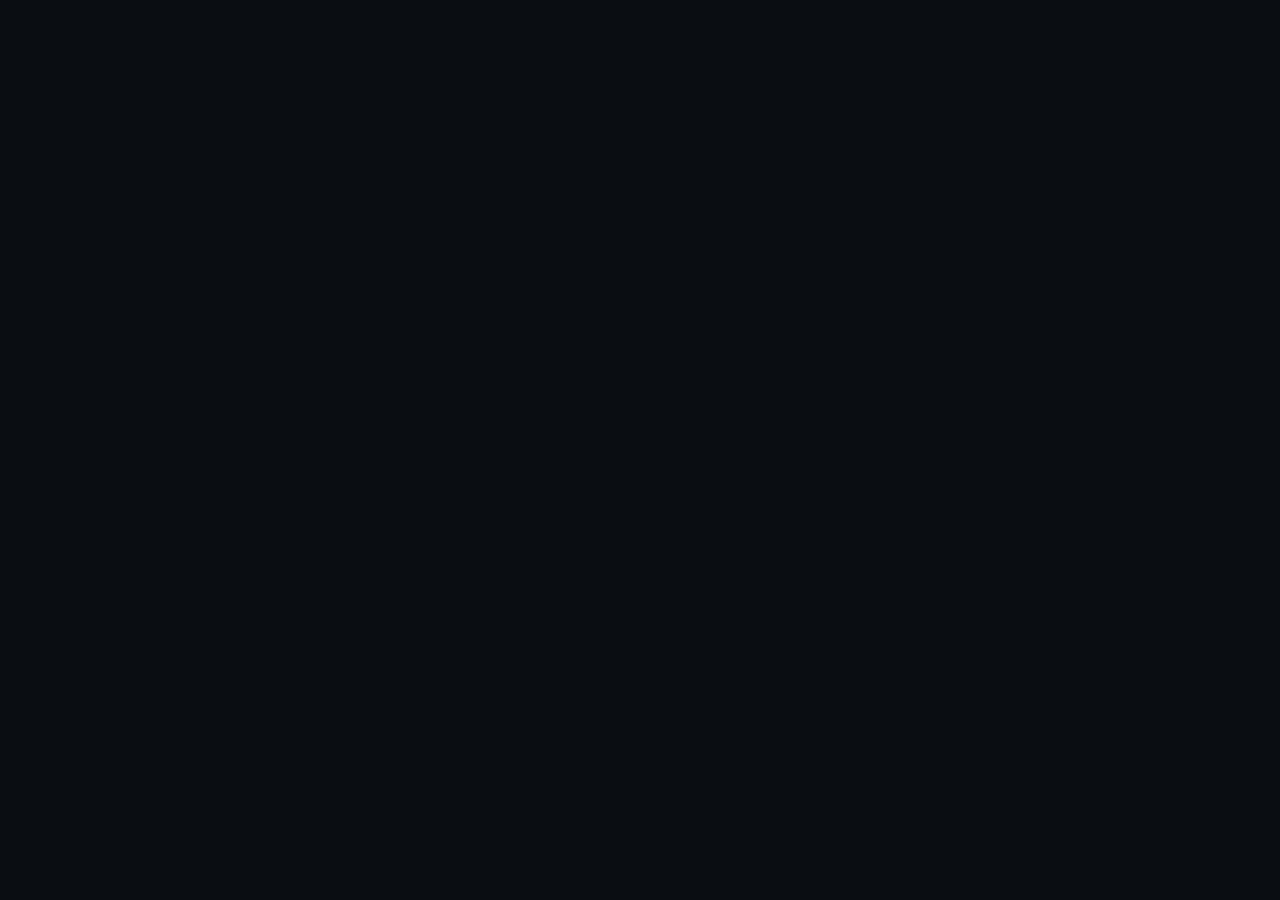
==== commit 72bb1b19: "Add files via upload" ====
--- a/index.html
+++ b/index.html
@@ -1,5075 +1,28 @@
 <!DOCTYPE html>
 <html lang="en">
 <head>
-    <meta charset="UTF-8">
-    <meta name="viewport" content="width=device-width, initial-scale=1.0, maximum-scale=1.0, user-scalable=no, viewport-fit=cover">
-    <meta name="apple-mobile-web-app-capable" content="yes">
-    <meta name="mobile-web-app-capable" content="yes">
-    <meta name="apple-mobile-web-app-status-bar-style" content="black-translucent">
-    <meta name="apple-mobile-web-app-title" content="Fry Menu">
-    <meta name="application-name" content="Fry Menu">
-    <meta name="theme-color" content="#0f0f12">
-    <link rel="manifest" href="/manifest.json">
-    <link rel="apple-touch-icon" href="/icon-192.png">
-    <link rel="icon" type="image/png" sizes="192x192" href="/icon-192.png">
-    <link rel="icon" type="image/png" sizes="512x512" href="/icon-512.png">
-    <style>
-        /* Critical CSS — keeps layout working even if style.css is slow/missing */
-        html, body { margin: 0; padding: 0; width: 100%; max-width: 100vw; overflow-x: hidden;
-            background: #0f0f12; color: #f4f4f5; font-family: system-ui, sans-serif; }
-        .hidden { display: none !important; }
-        #app, #login-screen, #splash { width: 100%; max-width: 100vw; overflow-x: hidden; }
-        img, video, canvas, svg { max-width: 100%; height: auto; }
-        .splash { position: fixed; inset: 0; background: #000; display: flex; align-items: center;
-            justify-content: center; z-index: 1000; color: #ccc; text-align: center; }
-        .login-screen { min-height: 100vh; display: flex; align-items: center; justify-content: center; padding: 20px; }
-        .login-card { width: 100%; max-width: 400px; background: #1c1c22; border: 1px solid #2a2a32;
-            border-radius: 16px; padding: 24px; }
-        .form-control { width: 100%; padding: 12px; margin: 6px 0 12px; border-radius: 10px;
-            border: 1px solid #2a2a32; background: #0f0f12; color: #fff; box-sizing: border-box; }
-        .btn { padding: 12px 16px; border-radius: 10px; border: none; background: #f59e0b; color: #000; font-weight: 600; }
-    </style>
-    <title>Fry Menu</title>
-    <link rel="preconnect" href="https://fonts.googleapis.com">
-    <link rel="preconnect" href="https://fonts.gstatic.com" crossorigin>
-    <link href="https://fonts.googleapis.com/css2?family=Inter:wght@400;500;600;700&family=Space+Grotesk:wght@500;600;700&display=swap" rel="stylesheet">
-
-
-
-
-
-
-<style id="fry-menu-css">
-:root {
-    --bg: #0f0f12;
-    --bg-elevated: #16161a;
-    --bg-card: #1c1c22;
-    --border: #2a2a32;
-    --text: #f4f4f5;
-    --text-muted: #a1a1aa;
-    --accent: #f59e0b;
-    --accent-hover: #d97706;
-    --success: #22c55e;
-    --danger: #ef4444;
-    --info: #3b82f6;
-    --purple: #a855f7;
-    --sidebar-width: 260px;
-    --radius: 12px;
-    --shadow: 0 4px 24px rgba(0,0,0,0.4);
-    --ford-blue: #003478;
-    --ford-blue-light: #1a5f9e;
-}
-
-* {
-    margin: 0;
-    padding: 0;
-    box-sizing: border-box;
-    -webkit-tap-highlight-color: transparent;
-}
-
-html, body {
-    height: 100%;
-    width: 100%;
-    overflow-x: hidden;
-    margin: 0;
-    padding: 0;
-}
-
-body {
-    font-family: 'Inter', system-ui, sans-serif;
-    background: var(--bg);
-    color: var(--text);
-    min-height: 100vh;
-    min-height: 100dvh;
-    max-width: 100vw;
-    overflow-x: hidden;
-    -webkit-text-size-adjust: 100%;
-}
-
-.hidden {
-    display: none !important;
-}
-
-/* ========== SPLASH ========== */
-.splash {
-    position: fixed;
-    inset: 0;
-    background: #000;
-    display: flex;
-    align-items: center;
-    justify-content: center;
-    z-index: 1000;
-    transition: opacity 1.2s ease, visibility 1.2s ease;
-}
-
-.splash.fade-out {
-    opacity: 0;
-    visibility: hidden;
-    pointer-events: none;
-}
-
-.splash-content {
-    text-align: center;
-    animation: splashIn 0.8s ease;
-}
-
-@keyframes splashIn {
-    from { opacity: 0; transform: scale(0.92); }
-    to { opacity: 1; transform: scale(1); }
-}
-
-.sponsored-text {
-    font-size: 0.95rem;
-    letter-spacing: 0.18em;
-    text-transform: uppercase;
-    color: #999;
-    margin-bottom: 28px;
-    font-weight: 500;
-}
-
-.ford-logo {
-    display: inline-flex;
-    align-items: flex-start;
-    gap: 4px;
-}
-
-.ford-oval {
-    background: linear-gradient(160deg, var(--ford-blue-light), var(--ford-blue));
-    border: 3px solid #fff;
-    border-radius: 50%;
-    width: min(160px, 42vw);
-    height: min(90px, 24vw);
-    display: flex;
-    align-items: center;
-    justify-content: center;
-    box-shadow: 0 0 40px rgba(0, 52, 120, 0.5);
-}
-
-.ford-text {
-    font-family: 'Space Grotesk', sans-serif;
-    font-weight: 700;
-    font-size: clamp(1.5rem, 6vw, 2.4rem);
-    color: #fff;
-    letter-spacing: -0.02em;
-    font-style: italic;
-}
-
-.tm {
-    font-size: 0.9rem;
-    color: #ccc;
-    margin-top: 4px;
-}
-
-.splash-progress-wrap {
-    width: min(280px, 70vw);
-    margin: 36px auto 0;
-}
-.splash-progress-track {
-    height: 6px;
-    background: rgba(255,255,255,0.12);
-    border-radius: 999px;
-    overflow: hidden;
-    position: relative;
-    box-shadow: inset 0 1px 2px rgba(0,0,0,0.4);
-}
-.splash-progress-bar {
-    height: 100%;
-    width: 0%;
-    border-radius: 999px;
-    background: linear-gradient(90deg, #003478, #3b82f6, #60a5fa, #fff);
-    background-size: 200% 100%;
-    box-shadow: 0 0 12px rgba(59, 130, 246, 0.55);
-    transition: width 0.25s ease-out;
-    animation: progressShine 1.4s linear infinite;
-}
-@keyframes progressShine {
-    0% { background-position: 100% 0; }
-    100% { background-position: -100% 0; }
-}
-.splash-progress-meta {
-    margin-top: 8px;
-    text-align: center;
-    font-size: 0.75rem;
-    color: #aaa;
-    font-weight: 600;
-    letter-spacing: 0.04em;
-}
-
-/* ========== LOGIN ========== */
-.login-screen {
-    min-height: 100vh;
-    min-height: 100dvh;
-    width: 100%;
-    display: flex;
-    align-items: center;
-    justify-content: center;
-    padding: 20px 16px;
-    padding-top: max(20px, env(safe-area-inset-top));
-    padding-bottom: max(20px, env(safe-area-inset-bottom));
-    background: var(--bg);
-    box-sizing: border-box;
-}
-
-.login-card {
-    width: 100%;
-    max-width: 400px;
-    margin: 0 auto;
-    background: var(--bg-card);
-    border: 1px solid var(--border);
-    border-radius: 20px;
-    padding: 28px 20px;
-    box-shadow: var(--shadow);
-    box-sizing: border-box;
-}
-
-.login-header {
-    text-align: center;
-    margin-bottom: 28px;
-}
-
-.app-logo {
-    font-size: 2.8rem;
-    margin-bottom: 8px;
-}
-
-.login-header h1 {
-    font-family: 'Space Grotesk', sans-serif;
-    font-size: 1.7rem;
-    font-weight: 700;
-    letter-spacing: -0.03em;
-}
-
-.subtitle {
-    color: var(--text-muted);
-    font-size: 0.95rem;
-    margin-top: 4px;
-}
-
-.login-hint {
-    text-align: center;
-    margin-top: 20px;
-    font-size: 0.8rem;
-    color: var(--text-muted);
-}
-
-.login-hint strong {
-    color: var(--accent);
-}
-
-/* ========== APP LAYOUT ========== */
-.app {
-    display: flex;
-    min-height: 100vh;
-    min-height: 100dvh;
-    width: 100%;
-    max-width: 100vw;
-    overflow-x: hidden;
-    position: relative;
-}
-
-.sidebar {
-    width: var(--sidebar-width);
-    background: var(--bg-elevated);
-    border-right: 1px solid var(--border);
-    display: flex;
-    flex-direction: column;
-    position: fixed;
-    height: 100%;
-    height: 100dvh;
-    z-index: 100;
-    transition: transform 0.3s ease;
-}
-
-.logo {
-    display: flex;
-    align-items: center;
-    gap: 12px;
-    padding: 20px 16px;
-    border-bottom: 1px solid var(--border);
-}
-
-.logo-icon { font-size: 28px; }
-
-.logo-text {
-    display: flex;
-    flex-direction: column;
-}
-
-.brand {
-    font-family: 'Space Grotesk', sans-serif;
-    font-weight: 700;
-    font-size: 1.15rem;
-}
-
-.tagline {
-    font-size: 0.7rem;
-    color: var(--text-muted);
-    text-transform: uppercase;
-    letter-spacing: 0.06em;
-}
-
-.nav {
-    flex: 1;
-    padding: 12px 10px;
-    display: flex;
-    flex-direction: column;
-    gap: 2px;
-    overflow-y: auto;
-}
-
-.nav-item {
-    display: flex;
-    align-items: center;
-    gap: 12px;
-    padding: 13px 14px;
-    border-radius: 10px;
-    color: var(--text-muted);
-    text-decoration: none;
-    font-weight: 500;
-    font-size: 0.95rem;
-    transition: all 0.2s;
-}
-
-.nav-item:hover { background: rgba(255,255,255,0.05); color: var(--text); }
-.nav-item.active { background: rgba(245, 158, 11, 0.12); color: var(--accent); }
-
-.nav-icon { font-size: 1.15rem; }
-
-.badge {
-    margin-left: auto;
-    background: var(--danger);
-    color: white;
-    font-size: 0.7rem;
-    font-weight: 600;
-    padding: 2px 7px;
-    border-radius: 999px;
-    min-width: 20px;
-    text-align: center;
-}
-
-.user-card {
-    display: flex;
-    align-items: center;
-    gap: 10px;
-    padding: 14px 16px;
-    border-top: 1px solid var(--border);
-    background: rgba(0,0,0,0.2);
-}
-
-.avatar {
-    width: 38px;
-    height: 38px;
-    border-radius: 10px;
-    background: linear-gradient(135deg, var(--accent), #ea580c);
-    display: flex;
-    align-items: center;
-    justify-content: center;
-    font-weight: 700;
-    font-size: 1rem;
-    color: #111;
-    flex-shrink: 0;
-}
-
-.user-info { flex: 1; min-width: 0; }
-.user-name { font-weight: 600; font-size: 0.9rem; white-space: nowrap; overflow: hidden; text-overflow: ellipsis; }
-.user-role { font-size: 0.72rem; color: var(--accent); font-weight: 500; }
-
-.logout-btn {
-    background: none;
-    border: none;
-    color: var(--text-muted);
-    font-size: 1.2rem;
-    cursor: pointer;
-    padding: 4px 6px;
-}
-.logout-btn:hover { color: var(--danger); }
-
-.main {
-    flex: 1;
-    margin-left: var(--sidebar-width);
-    display: flex;
-    flex-direction: column;
-    min-height: 100vh;
-    min-height: 100dvh;
-    width: 100%;
-    max-width: 100%;
-    overflow-x: hidden;
-    min-width: 0;
-}
-
-.header {
-    display: flex;
-    align-items: center;
-    gap: 12px;
-    padding: 14px 16px;
-    border-bottom: 1px solid var(--border);
-    background: var(--bg-elevated);
-    position: sticky;
-    top: 0;
-    z-index: 50;
-}
-
-.menu-toggle {
-    display: none;
-    background: none;
-    border: none;
-    color: var(--text);
-    font-size: 1.4rem;
-    cursor: pointer;
-    padding: 4px 8px;
-}
-
-.header h1 {
-    font-family: 'Space Grotesk', sans-serif;
-    font-size: 1.25rem;
-    font-weight: 600;
-    flex: 1;
-}
-
-.status-pill {
-    font-size: 0.75rem;
-    font-weight: 500;
-    padding: 5px 10px;
-    border-radius: 999px;
-    background: rgba(34, 197, 94, 0.15);
-    color: var(--success);
-}
-
-.content {
-    padding: 16px;
-    flex: 1;
-    padding-bottom: max(40px, env(safe-area-inset-bottom));
-    width: 100%;
-    max-width: 720px;
-    margin: 0 auto;
-    box-sizing: border-box;
-    overflow-x: hidden;
-}
-
-/* Cards & Grid */
-.grid { display: grid; gap: 14px; }
-.grid-4 { grid-template-columns: repeat(2, 1fr); }
-.grid-2 { grid-template-columns: 1fr; }
-
-.card {
-    background: var(--bg-card);
-    border: 1px solid var(--border);
-    border-radius: var(--radius);
-    padding: 16px;
-}
-
-.stat-card { display: flex; flex-direction: column; gap: 4px; }
-.stat-label { font-size: 0.8rem; color: var(--text-muted); font-weight: 500; }
-.stat-value {
-    font-family: 'Space Grotesk', sans-serif;
-    font-size: 1.7rem;
-    font-weight: 700;
-}
-.stat-icon { font-size: 1.3rem; margin-bottom: 2px; }
-
-/* Role badges */
-.role-badge {
-    display: inline-flex;
-    align-items: center;
-    gap: 5px;
-    padding: 3px 9px;
-    border-radius: 6px;
-    font-size: 0.75rem;
-    font-weight: 600;
-}
-
-.role-owner { background: rgba(245, 158, 11, 0.2); color: var(--accent); }
-.role-administration { background: rgba(168, 85, 247, 0.2); color: var(--purple); }
-.role-og { background: rgba(59, 130, 246, 0.2); color: var(--info); }
-.role-mathematician { background: rgba(34, 197, 94, 0.2); color: var(--success); }
-.role-loan-shark { background: rgba(239, 68, 68, 0.2); color: var(--danger); }
-.role-dept-owners { background: rgba(14, 165, 233, 0.2); color: #0ea5e9; }
-.role-member { background: rgba(161, 161, 170, 0.2); color: var(--text-muted); }
-.role-pending { background: rgba(234, 179, 8, 0.2); color: #eab308; }
-.role-declined { background: rgba(113, 113, 122, 0.25); color: #71717a; }
-
-/* Tables — mobile friendly */
-.table-wrap {
-    overflow-x: auto;
-    border-radius: var(--radius);
-    border: 1px solid var(--border);
-    -webkit-overflow-scrolling: touch;
-}
-
-table {
-    width: 100%;
-    border-collapse: collapse;
-    font-size: 0.85rem;
-    min-width: 480px;
-}
-
-th, td {
-    padding: 12px 12px;
-    text-align: left;
-    border-bottom: 1px solid var(--border);
-}
-
-th {
-    background: var(--bg-elevated);
-    font-weight: 600;
-    color: var(--text-muted);
-    font-size: 0.72rem;
-    text-transform: uppercase;
-    letter-spacing: 0.04em;
-    white-space: nowrap;
-}
-
-tr:last-child td { border-bottom: none; }
-tr:hover td { background: rgba(255,255,255,0.02); }
-
-/* Buttons */
-.btn {
-    display: inline-flex;
-    align-items: center;
-    justify-content: center;
-    gap: 8px;
-    padding: 11px 16px;
-    border-radius: 10px;
-    font-weight: 600;
-    font-size: 0.9rem;
-    border: none;
-    cursor: pointer;
-    transition: all 0.2s;
-    font-family: inherit;
-}
-
-.btn-full { width: 100%; }
-.btn-primary { background: var(--accent); color: #111; }
-.btn-primary:hover { background: var(--accent-hover); }
-.btn-secondary {
-    background: var(--bg-elevated);
-    color: var(--text);
-    border: 1px solid var(--border);
-}
-.btn-danger {
-    background: rgba(239, 68, 68, 0.15);
-    color: var(--danger);
-    border: 1px solid rgba(239, 68, 68, 0.3);
-}
-.btn-success {
-    background: rgba(34, 197, 94, 0.15);
-    color: var(--success);
-    border: 1px solid rgba(34, 197, 94, 0.3);
-}
-.btn-sm { padding: 7px 11px; font-size: 0.78rem; }
-
-/* Forms */
-.form-group { margin-bottom: 16px; }
-.form-group label {
-    display: block;
-    font-size: 0.82rem;
-    font-weight: 500;
-    color: var(--text-muted);
-    margin-bottom: 6px;
-}
-
-.form-control {
-    width: 100%;
-    padding: 13px 14px;
-    background: var(--bg);
-    border: 1px solid var(--border);
-    border-radius: 10px;
-    color: var(--text);
-    font-size: 1rem;
-    font-family: inherit;
-    transition: border-color 0.2s;
-    -webkit-appearance: none;
-}
-
-.form-control:focus {
-    outline: none;
-    border-color: var(--accent);
-}
-
-/* Role cards */
-.role-grid {
-    display: grid;
-    grid-template-columns: 1fr;
-    gap: 12px;
-}
-
-.role-card {
-    background: var(--bg-card);
-    border: 1px solid var(--border);
-    border-radius: var(--radius);
-    padding: 16px;
-}
-
-.role-card-header {
-    display: flex;
-    align-items: center;
-    justify-content: space-between;
-    margin-bottom: 8px;
-}
-
-.role-card h3 { font-size: 1rem; font-weight: 600; }
-.role-desc { font-size: 0.82rem; color: var(--text-muted); line-height: 1.45; margin: 6px 0; }
-.role-count { font-size: 0.78rem; color: var(--text-muted); }
-
-/* Empty state */
-.empty-state {
-    text-align: center;
-    padding: 40px 20px;
-    color: var(--text-muted);
-}
-.empty-state .icon { font-size: 2.5rem; margin-bottom: 10px; }
-
-/* Modal */
-.modal-overlay {
-    position: fixed;
-    inset: 0;
-    background: rgba(0,0,0,0.75);
-    display: none;
-    align-items: flex-end;
-    justify-content: center;
-    z-index: 200;
-    padding: 0;
-}
-
-.modal-overlay.open { display: flex; }
-
-.modal {
-    background: var(--bg-card);
-    border: 1px solid var(--border);
-    border-radius: 20px 20px 0 0;
-    width: 100%;
-    max-width: 500px;
-    max-height: 90vh;
-    overflow-y: auto;
-    animation: slideUp 0.3s ease;
-}
-
-@keyframes slideUp {
-    from { transform: translateY(100%); }
-    to { transform: translateY(0); }
-}
-
-.modal-header {
-    display: flex;
-    align-items: center;
-    justify-content: space-between;
-    padding: 18px 20px;
-    border-bottom: 1px solid var(--border);
-    position: sticky;
-    top: 0;
-    background: var(--bg-card);
-}
-
-.modal-header h2 { font-size: 1.1rem; font-weight: 600; }
-
-.modal-close {
-    background: none;
-    border: none;
-    color: var(--text-muted);
-    font-size: 1.6rem;
-    cursor: pointer;
-    line-height: 1;
-    padding: 0 4px;
-}
-
-.modal-body { padding: 20px; }
-.modal-footer {
-    padding: 14px 20px 24px;
-    border-top: 1px solid var(--border);
-    display: flex;
-    justify-content: flex-end;
-    gap: 10px;
-    position: sticky;
-    bottom: 0;
-    background: var(--bg-card);
-}
-
-/* Profile */
-.profile-stat {
-    display: flex;
-    justify-content: space-between;
-    padding: 12px 0;
-    border-bottom: 1px solid var(--border);
-}
-.profile-stat:last-child { border-bottom: none; }
-.profile-label { color: var(--text-muted); font-size: 0.9rem; }
-.profile-value { font-weight: 600; }
-
-/* Utilities */
-.flex { display: flex; }
-.items-center { align-items: center; }
-.justify-between { justify-content: space-between; }
-.gap-2 { gap: 8px; }
-.mt-4 { margin-top: 20px; }
-.mb-4 { margin-bottom: 20px; }
-.text-muted { color: var(--text-muted); }
-.text-sm { font-size: 0.85rem; }
-
-/* ========== MOBILE ========== */
-@media (max-width: 768px) {
-    .sidebar {
-        transform: translateX(-100%);
-        width: min(82vw, 300px);
-        max-width: 300px;
-        left: 0;
-        top: 0;
-    }
-    .sidebar.open {
-        transform: translateX(0);
-        box-shadow: 8px 0 40px rgba(0,0,0,0.5);
-    }
-    .main {
-        margin-left: 0;
-        width: 100%;
-        max-width: 100vw;
-    }
-    .menu-toggle { display: block; }
-    .content {
-        padding: 14px 14px max(48px, env(safe-area-inset-bottom));
-        max-width: 100%;
-        margin: 0 auto;
-    }
-    .header {
-        padding: 12px 14px;
-        padding-top: max(12px, env(safe-area-inset-top));
-    }
-    .login-card {
-        padding: 24px 18px;
-    }
-    .countdown-row {
-        gap: 6px;
-    }
-    .cd-unit {
-        min-width: 56px;
-        padding: 8px 4px;
-    }
-    .cd-num {
-        font-size: 1.35rem;
-    }
-    .shop-grid {
-        grid-template-columns: repeat(2, 1fr);
-        gap: 10px;
-    }
-    .table-wrap {
-        margin-left: -2px;
-        margin-right: -2px;
-    }
-    .notif-container {
-        left: 12px;
-        right: 12px;
-        max-width: none;
-        width: auto;
-    }
-}
-
-@media (min-width: 640px) {
-    .grid-4 { grid-template-columns: repeat(4, 1fr); }
-    .grid-2 { grid-template-columns: repeat(2, 1fr); }
-    .role-grid { grid-template-columns: repeat(2, 1fr); }
-}
-
-@media (min-width: 900px) {
-    .role-grid { grid-template-columns: repeat(3, 1fr); }
-    .modal-overlay { align-items: center; padding: 20px; }
-    .modal {
-        border-radius: 16px;
-        max-height: 85vh;
-    }
-    .content {
-        max-width: 800px;
-        padding: 24px 20px 48px;
-    }
-    @keyframes slideUp {
-        from { opacity: 0; transform: scale(0.96) translateY(12px); }
-        to { opacity: 1; transform: scale(1) translateY(0); }
-    }
-}
-
-/* ========== AUTH SWITCH ========== */
-.auth-switch {
-    margin-top: 24px;
-    text-align: center;
-}
-.auth-switch p {
-    font-size: 0.82rem;
-    color: var(--text-muted);
-    margin-bottom: 12px;
-}
-
-/* ========== NOTIFICATIONS ========== */
-.notif-container {
-    position: fixed;
-    top: max(12px, env(safe-area-inset-top));
-    right: 12px;
-    left: auto;
-    z-index: 9999;
-    display: flex;
-    flex-direction: column;
-    gap: 10px;
-    width: min(340px, calc(100vw - 24px));
-    pointer-events: none;
-}
-
-.notif {
-    background: #1c1c22;
-    border: 1px solid #3a3a45;
-    border-radius: 12px;
-    padding: 14px 36px 12px 16px;
-    box-shadow: 0 10px 40px rgba(0,0,0,0.55);
-    pointer-events: auto;
-    animation: notifIn 0.35s ease;
-    overflow: hidden;
-    position: relative;
-    cursor: pointer;
-}
-
-.notif.leaving {
-    animation: notifOut 0.28s ease forwards;
-}
-
-@keyframes notifIn {
-    from { opacity: 0; transform: translateX(48px); }
-    to { opacity: 1; transform: translateX(0); }
-}
-@keyframes notifOut {
-    to { opacity: 0; transform: translateX(48px); }
-}
-
-.notif-close {
-    position: absolute;
-    top: 8px;
-    right: 10px;
-    background: none;
-    border: none;
-    color: #a1a1aa;
-    font-size: 1.2rem;
-    line-height: 1;
-    cursor: pointer;
-    padding: 2px 6px;
-}
-.notif-close:hover { color: #fff; }
-
-.notif-title {
-    font-weight: 600;
-    font-size: 0.92rem;
-    margin-bottom: 2px;
-    color: #f4f4f5;
-}
-.notif-body {
-    font-size: 0.82rem;
-    color: #a1a1aa;
-    line-height: 1.35;
-}
-.notif-bar {
-    position: absolute;
-    bottom: 0;
-    left: 0;
-    height: 3px;
-    background: var(--accent);
-    width: 100%;
-    transform-origin: left center;
-    animation: notifBar 5s linear forwards;
-}
-@keyframes notifBar {
-    from { transform: scaleX(1); }
-    to { transform: scaleX(0); }
-}
-.notif.success { border-color: rgba(34, 197, 94, 0.4); }
-.notif.success .notif-bar { background: var(--success); }
-.notif.danger { border-color: rgba(239, 68, 68, 0.4); }
-.notif.danger .notif-bar { background: var(--danger); }
-.notif.info { border-color: rgba(59, 130, 246, 0.35); }
-.notif.info .notif-bar { background: var(--info); }
-
-/* Settings toggles */
-.setting-row {
-    display: flex;
-    align-items: center;
-    justify-content: space-between;
-    gap: 12px;
-    padding: 12px 0;
-    border-bottom: 1px solid var(--border);
-}
-.setting-row:last-child { border-bottom: none; }
-.setting-label { font-weight: 600; font-size: 0.92rem; }
-
-.switch {
-    position: relative;
-    display: inline-block;
-    width: 48px;
-    height: 28px;
-    flex-shrink: 0;
-}
-.switch input { opacity: 0; width: 0; height: 0; }
-.slider {
-    position: absolute;
-    cursor: pointer;
-    inset: 0;
-    background: #3a3a45;
-    border-radius: 999px;
-    transition: 0.2s;
-}
-.slider:before {
-    content: '';
-    position: absolute;
-    height: 22px;
-    width: 22px;
-    left: 3px;
-    bottom: 3px;
-    background: #fff;
-    border-radius: 50%;
-    transition: 0.2s;
-}
-.switch input:checked + .slider {
-    background: var(--accent);
-}
-.switch input:checked + .slider:before {
-    transform: translateX(20px);
-}
-
-/* ========== CHAT ========== */
-.chat-wrap {
-    display: flex;
-    flex-direction: column;
-    height: calc(100vh - 140px);
-    height: calc(100dvh - 140px);
-    max-height: 560px;
-    background: var(--bg-card);
-    border: 1px solid var(--border);
-    border-radius: var(--radius);
-    overflow: hidden;
-}
-.chat-messages {
-    flex: 1;
-    overflow-y: auto;
-    padding: 14px;
-    display: flex;
-    flex-direction: column;
-    gap: 10px;
-}
-.chat-msg {
-    max-width: 85%;
-    padding: 10px 12px;
-    border-radius: 12px;
-    font-size: 0.9rem;
-    line-height: 1.4;
-}
-.chat-msg.mine {
-    align-self: flex-end;
-    background: rgba(245, 158, 11, 0.18);
-    border: 1px solid rgba(245, 158, 11, 0.25);
-}
-.chat-msg.other {
-    align-self: flex-start;
-    background: var(--bg-elevated);
-    border: 1px solid var(--border);
-}
-.chat-meta {
-    font-size: 0.7rem;
-    color: var(--text-muted);
-    margin-bottom: 3px;
-}
-.chat-input-row {
-    display: flex;
-    gap: 8px;
-    padding: 12px;
-    border-top: 1px solid var(--border);
-    background: var(--bg-elevated);
-}
-.chat-input-row input {
-    flex: 1;
-    padding: 11px 12px;
-    background: var(--bg);
-    border: 1px solid var(--border);
-    border-radius: 10px;
-    color: var(--text);
-    font-size: 0.95rem;
-    font-family: inherit;
-}
-.chat-input-row input:focus {
-    outline: none;
-    border-color: var(--accent);
-}
-
-/* Debt cards */
-.debt-card {
-    background: var(--bg-card);
-    border: 1px solid var(--border);
-    border-radius: var(--radius);
-    padding: 14px;
-    margin-bottom: 10px;
-}
-.debt-card.paid { border-color: rgba(34, 197, 94, 0.35); }
-.debt-card.owed { border-color: rgba(239, 68, 68, 0.35); }
-.debt-amount { font-family: 'Space Grotesk', sans-serif; font-size: 1.25rem; font-weight: 700; }
-.debt-status {
-    display: inline-block;
-    font-size: 0.72rem;
-    font-weight: 600;
-    padding: 2px 8px;
-    border-radius: 6px;
-}
-.debt-status.owed { background: rgba(239,68,68,0.15); color: var(--danger); }
-.debt-status.paid { background: rgba(34,197,94,0.15); color: var(--success); }
-
-/* Pending locked screen */
-.locked-screen {
-    text-align: center;
-    padding: 48px 20px;
-}
-.locked-screen .big-icon { font-size: 3.5rem; margin-bottom: 16px; }
-.locked-screen h2 { font-size: 1.3rem; margin-bottom: 8px; }
-.locked-screen p { color: var(--text-muted); line-height: 1.5; max-width: 280px; margin: 0 auto; }
-
-/* Perk list */
-.perk-list { list-style: none; }
-.perk-list li {
-    padding: 10px 0;
-    border-bottom: 1px solid var(--border);
-    font-size: 0.9rem;
-    display: flex;
-    gap: 10px;
-    align-items: flex-start;
-}
-.perk-list li:last-child { border-bottom: none; }
-.perk-icon { flex-shrink: 0; }
-
-textarea.form-control {
-    min-height: 72px;
-    resize: vertical;
-    line-height: 1.4;
-}
-
-/* Countdown */
-.countdown-card {
-    background: linear-gradient(135deg, #1a1207 0%, #2a1c08 50%, #1c1c22 100%);
-    border: 1px solid rgba(245, 158, 11, 0.35);
-    border-radius: 16px;
-    padding: 18px 16px;
-    text-align: center;
-}
-.countdown-label {
-    font-size: 0.85rem;
-    color: var(--accent);
-    font-weight: 600;
-    margin-bottom: 12px;
-    letter-spacing: 0.04em;
-}
-.countdown-row {
-    display: flex;
-    justify-content: center;
-    gap: 10px;
-}
-.cd-unit {
-    background: rgba(0,0,0,0.35);
-    border: 1px solid var(--border);
-    border-radius: 12px;
-    min-width: 64px;
-    padding: 10px 8px;
-}
-.cd-num {
-    display: block;
-    font-family: 'Space Grotesk', sans-serif;
-    font-size: 1.6rem;
-    font-weight: 700;
-    color: #fff;
-    line-height: 1.1;
-}
-.cd-label {
-    font-size: 0.68rem;
-    color: var(--text-muted);
-    text-transform: uppercase;
-    letter-spacing: 0.06em;
-}
-.countdown-sub {
-    margin-top: 12px;
-    font-size: 0.85rem;
-    color: var(--text-muted);
-}
-
-/* Banners */
-.banner {
-    display: flex;
-    gap: 12px;
-    align-items: flex-start;
-    padding: 14px;
-    border-radius: 12px;
-    border: 1px solid var(--border);
-}
-.banner-icon { font-size: 1.4rem; }
-.banner strong { display: block; margin-bottom: 2px; }
-.banner p { font-size: 0.82rem; color: var(--text-muted); margin: 0; line-height: 1.4; }
-.banner-warn { background: rgba(234, 179, 8, 0.1); border-color: rgba(234, 179, 8, 0.3); }
-.banner-danger { background: rgba(239, 68, 68, 0.1); border-color: rgba(239, 68, 68, 0.3); }
-
-/* Quick actions */
-.qa-row {
-    display: flex;
-    flex-wrap: wrap;
-    gap: 8px;
-}
-.qa-btn {
-    background: var(--bg-elevated);
-    border: 1px solid var(--border);
-    color: var(--text);
-    border-radius: 999px;
-    padding: 8px 14px;
-    font-size: 0.82rem;
-    font-weight: 600;
-    cursor: pointer;
-    font-family: inherit;
-}
-.qa-btn:hover { border-color: var(--accent); color: var(--accent); }
-.qa-btn.accent {
-    background: rgba(245, 158, 11, 0.15);
-    border-color: rgba(245, 158, 11, 0.4);
-    color: var(--accent);
-}
-
-/* Action tiles */
-.card-title {
-    font-size: 1rem;
-    margin-bottom: 12px;
-}
-.action-grid {
-    display: grid;
-    grid-template-columns: repeat(2, 1fr);
-    gap: 10px;
-}
-.action-tile {
-    background: var(--bg);
-    border: 1px solid var(--border);
-    border-radius: 12px;
-    padding: 14px 10px;
-    color: var(--text);
-    font-size: 0.82rem;
-    font-weight: 600;
-    cursor: pointer;
-    font-family: inherit;
-    display: flex;
-    flex-direction: column;
-    align-items: center;
-    gap: 6px;
-    text-align: center;
-}
-.action-tile span { font-size: 1.3rem; }
-.action-tile:hover {
-    border-color: var(--accent);
-    background: rgba(245, 158, 11, 0.08);
-}
-
-/* Activity */
-.activity-row {
-    display: flex;
-    gap: 10px;
-    padding: 8px 0;
-    border-bottom: 1px solid var(--border);
-    font-size: 0.88rem;
-}
-.activity-row:last-child { border-bottom: none; }
-.activity-dot {
-    width: 8px;
-    height: 8px;
-    border-radius: 50%;
-    background: var(--accent);
-    margin-top: 6px;
-    flex-shrink: 0;
-}
-
-/* Shop */
-.shop-grid {
-    display: grid;
-    grid-template-columns: repeat(2, 1fr);
-    gap: 12px;
-}
-.shop-card {
-    background: var(--bg-card);
-    border: 1px solid var(--border);
-    border-radius: 14px;
-    padding: 14px;
-    text-align: center;
-}
-.shop-emoji { font-size: 2rem; margin-bottom: 6px; }
-.shop-name { font-weight: 600; font-size: 0.92rem; }
-.shop-desc { font-size: 0.75rem; color: var(--text-muted); margin: 4px 0 8px; }
-.shop-price {
-    font-family: 'Space Grotesk', sans-serif;
-    font-weight: 700;
-    color: var(--accent);
-    margin-bottom: 10px;
-}
-
-@media (min-width: 640px) {
-    .shop-grid { grid-template-columns: repeat(3, 1fr); }
-    .action-grid { grid-template-columns: repeat(3, 1fr); }
-}
-
-/* Splash status text */
-.splash-status {
-    margin-top: 16px;
-    font-size: 0.8rem;
-    color: #888;
-    min-height: 1.2em;
-    letter-spacing: 0.02em;
-    animation: statusPulse 0.8s ease infinite alternate;
-}
-@keyframes statusPulse {
-    from { opacity: 0.55; }
-    to { opacity: 1; }
-}
-
-/* Chat media toolbar */
-.chat-toolbar {
-    display: flex;
-    align-items: center;
-    gap: 8px;
-    padding: 8px 12px 0;
-    border-top: 1px solid var(--border);
-    background: var(--bg-elevated);
-}
-.chat-tool-btn {
-    background: var(--bg);
-    border: 1px solid var(--border);
-    border-radius: 10px;
-    width: 40px;
-    height: 40px;
-    display: inline-flex;
-    align-items: center;
-    justify-content: center;
-    font-size: 1.15rem;
-    cursor: pointer;
-    color: var(--text);
-    padding: 0;
-}
-.chat-tool-btn.recording {
-    border-color: var(--danger);
-    background: rgba(239, 68, 68, 0.15);
-    animation: recPulse 1s ease infinite;
-}
-@keyframes recPulse {
-    50% { box-shadow: 0 0 0 4px rgba(239, 68, 68, 0.25); }
-}
-.chat-voice-status {
-    font-size: 0.75rem;
-    color: var(--danger);
-    flex: 1;
-}
-.chat-media {
-    max-width: 100%;
-    border-radius: 10px;
-    margin-top: 6px;
-    display: block;
-}
-.chat-audio {
-    width: 100%;
-    margin-top: 6px;
-    max-width: 260px;
-}
-
-/* Rules */
-.rules-list {
-    padding-left: 0;
-    list-style: none;
-    counter-reset: none;
-}
-.rules-list li {
-    padding: 10px 0;
-    border-bottom: 1px solid var(--border);
-    font-size: 0.92rem;
-    line-height: 1.45;
-    display: flex;
-    gap: 8px;
-}
-.rules-list li:last-child { border-bottom: none; }
-.rule-num {
-    color: var(--accent);
-    font-weight: 700;
-    flex-shrink: 0;
-}
-.warning-card {
-    padding: 10px 0;
-    border-bottom: 1px solid var(--border);
-}
-.warning-card:last-child { border-bottom: none; }
-
-.msg-del {
-    background: none;
-    border: none;
-    color: var(--danger);
-    font-size: 0.72rem;
-    cursor: pointer;
-    padding: 0;
-    text-decoration: underline;
-}
-.calc-grid {
-    display: grid;
-    grid-template-columns: repeat(4, 1fr);
-    gap: 8px;
-}
-.calc-key { min-height: 42px; font-weight: 700; }
-.agree-row { font-size: 0.9rem; line-height: 1.4; }
-
-/* Continue as chip on login */
-.continue-chip {
-    background: rgba(245, 158, 11, 0.1);
-    border: 1px solid rgba(245, 158, 11, 0.35);
-    border-radius: 12px;
-    padding: 14px;
-    margin-bottom: 16px;
-    text-align: center;
-}
-
-/* Music player */
-.music-player {
-    position: fixed;
-    bottom: 16px;
-    left: 16px;
-    z-index: 9000;
-}
-.music-toggle {
-    width: 52px;
-    height: 52px;
-    border-radius: 50%;
-    border: 1px solid var(--border);
-    background: var(--bg-card);
-    color: var(--text);
-    font-size: 1.4rem;
-    box-shadow: var(--shadow);
-    cursor: pointer;
-}
-.music-panel {
-    position: absolute;
-    bottom: 60px;
-    left: 0;
-    width: min(340px, calc(100vw - 32px));
-    background: var(--bg-card);
-    border: 1px solid var(--border);
-    border-radius: 16px;
-    padding: 14px;
-    box-shadow: var(--shadow);
-}
-.music-head {
-    display: flex;
-    justify-content: space-between;
-    align-items: center;
-    margin-bottom: 8px;
-}
-.music-close {
-    background: none;
-    border: none;
-    color: var(--text-muted);
-    font-size: 1.3rem;
-    cursor: pointer;
-}
-.music-track-title {
-    font-weight: 600;
-    font-size: 0.9rem;
-    margin-bottom: 8px;
-}
-.music-controls {
-    display: flex;
-    gap: 8px;
-    margin: 10px 0;
-}
-.music-list {
-    max-height: 140px;
-    overflow-y: auto;
-    display: flex;
-    flex-direction: column;
-    gap: 4px;
-}
-.music-list-item {
-    text-align: left;
-    background: var(--bg);
-    border: 1px solid var(--border);
-    color: var(--text);
-    border-radius: 8px;
-    padding: 8px 10px;
-    font-size: 0.78rem;
-    cursor: pointer;
-}
-.music-list-item.active {
-    border-color: var(--accent);
-    color: var(--accent);
-}
-
-.timeout-screen {
-    position: fixed; inset: 0; z-index: 9500;
-    background: rgba(0,0,0,.92);
-    display: flex; align-items: center; justify-content: center;
-    padding: 20px;
-}
-.timeout-screen.hidden { display: none !important; }
-.timeout-card {
-    background: var(--bg-card);
-    border: 1px solid var(--border);
-    border-radius: 18px;
-    padding: 28px 22px;
-    text-align: center;
-    max-width: 360px;
-    width: 100%;
-}
-.timeout-cd {
-    font-size: 2.4rem;
-    font-weight: 800;
-    font-variant-numeric: tabular-nums;
-    color: var(--accent);
-    margin-top: 12px;
-    letter-spacing: 0.05em;
-}
-.ford-logo img { filter: drop-shadow(0 4px 20px rgba(0,80,160,.4)); }
-
-/* WhatsApp-style chat */
-.chat-wrap {
-  display: flex;
-  flex-direction: column;
-  height: min(70vh, 560px);
-  background: #0b141a;
-  border-radius: 14px;
-  border: 1px solid var(--border);
-  overflow: hidden;
-}
-.chat-messages {
-  flex: 1;
-  overflow-y: auto;
-  padding: 12px 10px;
-  background:
-    radial-gradient(ellipse at 20% 0%, rgba(0,100,80,.15), transparent 50%),
-    #0b141a;
-}
-.wa-row { display: flex; margin-bottom: 6px; }
-.wa-mine { justify-content: flex-end; }
-.wa-other { justify-content: flex-start; }
-.wa-bubble {
-  max-width: 82%;
-  padding: 8px 10px 4px;
-  border-radius: 10px;
-  position: relative;
-  box-shadow: 0 1px 1px rgba(0,0,0,.2);
-}
-.wa-bubble-mine {
-  background: #005c4b;
-  color: #e9edef;
-  border-top-right-radius: 2px;
-}
-.wa-bubble-other {
-  background: #202c33;
-  color: #e9edef;
-  border-top-left-radius: 2px;
-}
-.wa-name {
-  font-size: 0.72rem;
-  font-weight: 700;
-  color: #53bdeb;
-  margin-bottom: 2px;
-}
-.wa-body {
-  font-size: 0.92rem;
-  line-height: 1.35;
-  word-break: break-word;
-}
-.wa-time {
-  text-align: right;
-  font-size: 0.65rem;
-  color: rgba(255,255,255,.55);
-  margin-top: 2px;
-}
-.chat-input-row {
-  display: flex;
-  gap: 8px;
-  padding: 10px;
-  background: #1f2c34;
-  border-top: 1px solid rgba(255,255,255,.06);
-}
-.chat-input-row input {
-  flex: 1;
-  border-radius: 22px !important;
-  background: #2a3942 !important;
-  border: none !important;
-  color: #fff !important;
-  padding: 10px 16px !important;
-}
-.chat-toolbar {
-  display: flex;
-  gap: 8px;
-  padding: 8px 10px 0;
-  background: #1f2c34;
-  align-items: center;
-}
-
-</style>
+  <meta charset="UTF-8" />
+  <meta name="viewport" content="width=device-width, initial-scale=1.0" />
+  <title>Fry Menu</title>
+  <link rel="icon" href="data:image/svg+xml,<svg xmlns='http://www.w3.org/2000/svg' viewBox='0 0 100 100'><text y='.9em' font-size='90'>🍟</text></svg>" />
+  <script src="https://cdn.tailwindcss.com"></script>
+  <link href="https://fonts.googleapis.com/css2?family=Fraunces:opsz,wght@9..144,500..800&family=Inter:wght@400;500;600;700&display=swap" rel="stylesheet" />
+  <style>
+    html, body, #root { margin: 0; padding: 0; min-height: 100%; width: 100%; }
+    body { font-family: 'Inter', ui-sans-serif, system-ui, sans-serif; background: #0A0D11; }
+    .fm-display { font-family: 'Fraunces', Georgia, serif; font-weight: 650; letter-spacing: -0.01em; }
+    @keyframes slideIn { from { transform: translateX(120%); opacity: 0; } to { transform: translateX(0); opacity: 1; } }
+    @keyframes shrinkBar { from { width: 100%; } to { width: 0%; } }
+    ::-webkit-scrollbar { width: 8px; height: 8px; }
+    ::-webkit-scrollbar-thumb { background: #2A323C; border-radius: 4px; }
+    ::-webkit-scrollbar-track { background: transparent; }
+  </style>
+  <script crossorigin src="https://unpkg.com/react@18.3.1/umd/react.production.min.js"></script>
+  <script crossorigin src="https://unpkg.com/react-dom@18.3.1/umd/react-dom.production.min.js"></script>
+  <script src="https://unpkg.com/@babel/standalone@7.26.0/babel.min.js"></script>
 </head>
 <body>
-    <!-- SPLASH -->
-    <div id="splash" class="splash">
-        <div class="splash-content">
-            <p class="sponsored-text">Proudly Sponsored By</p>
-            <div class="ford-logo">
-                <div class="ford-oval">
-                    <span class="ford-text">Ford</span>
-                </div>
-                <span class="tm">™</span>
-            </div>
-            <div class="splash-progress-wrap">
-                <div class="splash-progress-track">
-                    <div class="splash-progress-bar" id="splash-progress-bar"></div>
-                </div>
-                <div class="splash-progress-meta">
-                    <span id="splash-percent">0%</span>
-                </div>
-            </div>
-            <p class="splash-status" id="splash-status">Starting up…</p>
-        </div>
-    </div>
-
-    <!-- AUTH SCREEN -->
-    <div id="login-screen" class="login-screen hidden">
-        <div class="login-card">
-            <div class="login-header">
-                <div class="app-logo">🍟</div>
-                <h1>Fry Menu</h1>
-                <p class="subtitle" id="auth-subtitle">Create your account</p>
-            </div>
-
-            <!-- CREATE ACCOUNT FORM -->
-            <form id="create-form" autocomplete="off">
-                <div class="form-group">
-                    <label for="c-name">Name</label>
-                    <input type="text" id="c-name" class="form-control" placeholder="Your name" required>
-                </div>
-                <div class="form-group">
-                    <label for="c-password">Password</label>
-                    <input type="password" id="c-password" class="form-control" placeholder="Create a password" required>
-                </div>
-                <div class="form-group">
-                    <label for="c-friday">How much will you take out on Fridays? (R)</label>
-                    <input type="number" id="c-friday" class="form-control" placeholder="e.g. 500" min="0" step="50" required>
-                </div>
-                <div class="form-group">
-                    <label for="c-budget">What is your budget? (R)</label>
-                    <input type="number" id="c-budget" class="form-control" placeholder="e.g. 3000" min="0" step="100" required>
-                </div>
-                <button type="submit" class="btn btn-primary btn-full">Submit</button>
-            </form>
-
-            <!-- LOGIN FORM (hidden by default) -->
-            <form id="login-form" class="hidden" autocomplete="off">
-                <div class="form-group">
-                    <label for="l-name">Name</label>
-                    <input type="text" id="l-name" class="form-control" placeholder="Your name" required>
-                </div>
-                <div class="form-group">
-                    <label for="l-password">Password</label>
-                    <input type="password" id="l-password" class="form-control" placeholder="Your password" required>
-                </div>
-                <button type="submit" class="btn btn-primary btn-full">Login</button>
-            </form>
-
-            <div class="auth-switch">
-                <p id="auth-hint">Already have an account? Click Login below.</p>
-                <button type="button" class="btn btn-secondary btn-full" id="auth-toggle-btn">Login</button>
-            </div>
-        </div>
-    </div>
-
-    <!-- MAIN APP -->
-    <div id="app" class="app hidden">
-        <aside class="sidebar" id="sidebar">
-            <div class="logo">
-                <div class="logo-icon">🍟</div>
-                <div class="logo-text">
-                    <span class="brand">Fry Menu</span>
-                    <span class="tagline" id="sidebar-role-tag">Role System</span>
-                </div>
-            </div>
-            <nav class="nav" id="main-nav">
-                <!-- filled by JS based on role -->
-            </nav>
-            <div class="user-card">
-                <div class="avatar" id="user-avatar">O</div>
-                <div class="user-info">
-                    <div class="user-name" id="user-name">User</div>
-                    <div class="user-role" id="user-role">Role</div>
-                </div>
-                <button class="logout-btn" id="logout-btn" title="Logout">⎋</button>
-            </div>
-        </aside>
-
-        <main class="main">
-            <header class="header">
-                <button class="menu-toggle" id="menu-toggle">☰</button>
-                <h1 id="page-title">Dashboard</h1>
-                <div class="header-actions">
-                    <span class="status-pill online">● Online</span>
-                </div>
-            </header>
-            <div class="content" id="content"></div>
-        </main>
-    </div>
-
-    <!-- Toast / Notification container -->
-    <div id="notif-container" class="notif-container"></div>
-
-    <!-- Modal -->
-    <div class="modal-overlay" id="modal-overlay">
-        <div class="modal" id="modal">
-            <div class="modal-header">
-                <h2 id="modal-title">Modal</h2>
-                <button class="modal-close" id="modal-close">×</button>
-            </div>
-            <div class="modal-body" id="modal-body"></div>
-            <div class="modal-footer" id="modal-footer"></div>
-        </div>
-    </div>
-
-    
-<script>
-if ('serviceWorker' in navigator) {
-  window.addEventListener('load', function () {
-    navigator.serviceWorker.register('/sw.js').catch(function () {});
-  });
-}
-</script>
-
-
-
-
-
-<script id="fry-menu-js">
-// Fry Menu — Role powers, chat, debts, notifications
-// Owner credentials are secret (Ford / 2580)
-
-const ROLES = [
-    { id: 'owner', name: 'Owner', description: 'Full control of everything.', color: 'owner', locked: true },
-    { id: 'administration', name: 'Administration', description: 'Moderate members & pending requests.', color: 'administration' },
-    { id: 'og', name: 'OG', description: 'Respected long-time member with special status.', color: 'og' },
-    { id: 'mathematician', name: 'Mathematician', description: 'Analytics, totals and number crunching.', color: 'mathematician' },
-    { id: 'loan-shark', name: 'Loan Shark', description: 'Tracks who owes money and who has paid.', color: 'loan-shark' },
-    { id: 'dept-owners', name: 'Dept Owners', description: 'Heads of departments.', color: 'dept-owners' },
-    { id: 'member', name: 'Member', description: 'Standard member access.', color: 'member' },
-    { id: 'pending', name: 'Pending to get accepted', description: 'Waiting for approval.', color: 'pending' },
-    { id: 'declined', name: 'Declined', description: 'Application declined.', color: 'declined' }
-];
-
-const OWNER_NAME = 'Ford';
-const OWNER_PASS = '2580';
-
-const DEFAULT_MEMBERS = [{
-    id: 1, name: 'Ford', username: 'ford', password: OWNER_PASS,
-    role: 'owner', fridayTakeout: 0, budget: 0,
-    joined: '2024-01-01', email: 'owner@frymenu.com'
-}];
-
-let SHARED_MODE = false; // true when server.py is running (everyone shares data)
-
-function loadMembers() {
-    try {
-        const s = localStorage.getItem('fm_members_v3');
-        return s ? JSON.parse(s) : [...DEFAULT_MEMBERS];
-    } catch { return [...DEFAULT_MEMBERS]; }
-}
-function saveMembers(list) {
-    localStorage.setItem('fm_members_v3', JSON.stringify(list));
-    try { localStorage.setItem('fm_members_backup', JSON.stringify(list)); } catch (e) {}
-    pushSharedData();
-}
-
-async function detectSharedServer() {
-    try {
-        const r = await fetch('/api/health', { cache: 'no-store' });
-        if (!r.ok) return false;
-        const j = await r.json();
-        SHARED_MODE = !!(j && j.shared);
-        return SHARED_MODE;
-    } catch {
-        SHARED_MODE = false;
-        return false;
-    }
-}
-
-async function pullSharedData() {
-    try {
-        const r = await fetch('/api/data', { cache: 'no-store' });
-        if (!r.ok) return false;
-        const data = await r.json();
-        if (data.members) {
-            members = data.members;
-            localStorage.setItem('fm_members_v3', JSON.stringify(members));
-        }
-        if (data.debts) {
-            debts = data.debts;
-            localStorage.setItem('fm_debts_v1', JSON.stringify(debts));
-        }
-        if (data.chat) {
-            chatMessages = data.chat;
-            localStorage.setItem('fm_chat_v1', JSON.stringify(chatMessages));
-        }
-        if (data.orders) {
-            localStorage.setItem('fm_orders_v1', JSON.stringify(data.orders));
-        }
-        if (data.warnings) {
-            localStorage.setItem('fm_warnings_v1', JSON.stringify(data.warnings));
-        }
-        if (data.rules && data.rules.length) {
-            localStorage.setItem('fm_rules_v1', JSON.stringify(data.rules));
-        }
-        if (data.settings) {
-            localStorage.setItem('fm_settings_v1', JSON.stringify(data.settings));
-        }
-        if (data.announcements) {
-            localStorage.setItem('fm_announcements_v1', JSON.stringify(data.announcements));
-        }
-        SHARED_MODE = true;
-        return true;
-    } catch {
-        return false;
-    }
-}
-
-let _pushTimer = null;
-function pushSharedData() {
-    if (!SHARED_MODE) return;
-    clearTimeout(_pushTimer);
-    _pushTimer = setTimeout(async () => {
-        try {
-            await fetch('/api/data', {
-                method: 'POST',
-                headers: { 'Content-Type': 'application/json' },
-                body: JSON.stringify({
-                    members,
-                    debts,
-                    chat: chatMessages,
-                    orders: loadOrders(),
-                    warnings: loadWarnings(),
-                    rules: loadRules(),
-                    settings: loadAppSettings(),
-                    announcements: JSON.parse(localStorage.getItem('fm_announcements_v1') || '[]')
-                })
-            });
-        } catch (e) {}
-    }, 80); // fast push so changes appear everywhere quickly
-}
-
-// Live sync every 1s — chat/DM appear on other phones quickly
-if (typeof window !== 'undefined') {
-    let _lastChatLen = 0;
-    setInterval(async () => {
-        if (!SHARED_MODE) return;
-        const prevLen = chatMessages.length;
-        const ok = await pullSharedData();
-        if (!ok) return;
-        if (currentUser) {
-            const fresh = members.find(m => m.id === currentUser.id);
-            if (fresh) {
-                currentUser = fresh;
-                if (fresh.banned || fresh.role === 'declined') {
-                    forceOutToLogin(fresh.banned ? 'banned' : 'declined', fresh.banReason || '');
-                    return;
-                }
-                if (isMemberTimedOut(fresh)) showTimeoutScreen(fresh);
-                else hideTimeoutScreen();
-            }
-        }
-        // Live update chat / DM without wiping the input box
-        if (currentPage === 'chat' && typeof window._drawChat === 'function') {
-            if (chatMessages.length !== prevLen || chatMessages.length !== _lastChatLen) {
-                window._drawChat();
-                _lastChatLen = chatMessages.length;
-            }
-        }
-        if (currentPage === 'dm' && typeof window._drawDM === 'function') {
-            window._drawDM();
-        }
-        if (currentPage === 'pending' && canManagePending()) {
-            /* pending counts can change — optional soft refresh left to manual */
-        }
-    }, 1000);
-}
-
-function backupAllData() {
-    try {
-        const pack = {
-            members, debts, chat: chatMessages, orders: loadOrders(),
-            settings: loadAppSettings(), warnings: loadWarnings(), rules: loadRules(),
-            savedAt: new Date().toISOString()
-        };
-        localStorage.setItem('fm_full_backup_v1', JSON.stringify(pack));
-        localStorage.setItem('fm_last_save', new Date().toISOString());
-    } catch (e) {}
-    pushSharedData();
-}
-
-function restoreFromBackup() {
-    try {
-        const raw = localStorage.getItem('fm_full_backup_v1');
-        if (!raw) { notify('No backup', 'Nothing saved yet', 'info'); return; }
-        const pack = JSON.parse(raw);
-        if (pack.members) { members = pack.members; saveMembers(members); }
-        if (pack.debts) { debts = pack.debts; saveDebts(debts); }
-        if (pack.chat) { chatMessages = pack.chat; saveChat(chatMessages); }
-        if (pack.orders) saveOrders(pack.orders);
-        if (pack.settings) saveAppSettings(pack.settings);
-        if (pack.warnings) saveWarnings(pack.warnings);
-        if (pack.rules) saveRules(pack.rules);
-        notify('Restored', 'Data loaded from local backup', 'success');
-        renderPage(currentPage || 'settings');
-    } catch (e) {
-        notify('Restore failed', String(e.message || e), 'danger');
-    }
-}
-
-function loadDebts() {
-    try {
-        const s = localStorage.getItem('fm_debts_v1');
-        return s ? JSON.parse(s) : [];
-    } catch { return []; }
-}
-function saveDebts(list) {
-    localStorage.setItem('fm_debts_v1', JSON.stringify(list));
-    try { localStorage.setItem('fm_last_save', new Date().toISOString()); } catch (e) {}
-    pushSharedData();
-}
-
-function loadChat() {
-    try {
-        const s = localStorage.getItem('fm_chat_v1');
-        return s ? JSON.parse(s) : [];
-    } catch { return []; }
-}
-function saveChat(list) {
-    localStorage.setItem('fm_chat_v1', JSON.stringify(list));
-    try { localStorage.setItem('fm_last_save', new Date().toISOString()); } catch (e) {}
-    pushSharedDataNow(); // messages reach other phones ASAP
-}
-
-function pushSharedDataNow() {
-    if (!SHARED_MODE) return;
-    clearTimeout(_pushTimer);
-    try {
-        fetch('/api/data', {
-            method: 'POST',
-            headers: { 'Content-Type': 'application/json' },
-            body: JSON.stringify({
-                members,
-                debts,
-                chat: chatMessages,
-                orders: loadOrders(),
-                warnings: loadWarnings(),
-                rules: loadRules(),
-                settings: loadAppSettings(),
-                announcements: JSON.parse(localStorage.getItem('fm_announcements_v1') || '[]')
-            })
-        }).catch(() => {});
-    } catch (e) {}
-}
-
-function loadSession() {
-    try {
-        const s = localStorage.getItem('fm_session_v3');
-        return s ? JSON.parse(s) : null;
-    } catch { return null; }
-}
-function saveSession(u) { localStorage.setItem('fm_session_v3', JSON.stringify(u)); }
-function clearSession() { localStorage.removeItem('fm_session_v3'); }
-
-let members = loadMembers();
-let debts = loadDebts();
-let chatMessages = loadChat();
-let currentUser = null;
-let currentPage = 'dashboard';
-let authMode = 'create';
-
-const splash = document.getElementById('splash');
-const loginScreen = document.getElementById('login-screen');
-const appEl = document.getElementById('app');
-const content = document.getElementById('content');
-const pageTitle = document.getElementById('page-title');
-const mainNav = document.getElementById('main-nav');
-const notifContainer = document.getElementById('notif-container');
-const modalOverlay = document.getElementById('modal-overlay');
-const modalTitle = document.getElementById('modal-title');
-const modalBody = document.getElementById('modal-body');
-const modalFooter = document.getElementById('modal-footer');
-
-function getRole(id) { return ROLES.find(r => r.id === id) || { name: id, color: 'member' }; }
-function roleBadge(id) {
-    const r = getRole(id);
-    return `<span class="role-badge role-${r.color}">${r.name}</span>`;
-}
-function formatDate(d) {
-    return new Date(d).toLocaleDateString('en-ZA', { year: 'numeric', month: 'short', day: 'numeric' });
-}
-function formatRand(n) { return 'R ' + Number(n || 0).toLocaleString('en-ZA'); }
-function timeNow() {
-    return new Date().toLocaleTimeString('en-ZA', { hour: '2-digit', minute: '2-digit' });
-}
-
-function notify(title, body = '', type = 'info') {
-    const container = document.getElementById('notif-container') || notifContainer;
-    if (!container) return;
-
-    // Max 3 visible at once
-    while (container.children.length >= 3) {
-        container.firstChild.remove();
-    }
-
-    const el = document.createElement('div');
-    el.className = `notif ${type}`;
-    el.innerHTML = `
-        <button class="notif-close" type="button" aria-label="Close">×</button>
-        <div class="notif-title">${title}</div>
-        ${body ? `<div class="notif-body">${body}</div>` : ''}
-        <div class="notif-bar"></div>
-    `;
-    container.appendChild(el);
-
-    const remove = () => {
-        if (!el.parentNode) return;
-        el.classList.add('leaving');
-        setTimeout(() => el.remove(), 280);
-    };
-
-    el.querySelector('.notif-close').addEventListener('click', (e) => {
-        e.stopPropagation();
-        remove();
-    });
-    el.addEventListener('click', remove);
-
-    setTimeout(remove, 5000);
-}
-
-function getNavForRole(role) {
-    const all = [
-        { page: 'dashboard', icon: '📊', label: 'Dashboard' },
-        { page: 'chat', icon: '💬', label: 'General Chat' },
-        { page: 'dm', icon: '✉️', label: 'Direct Messages' },
-        { page: 'members', icon: '👥', label: 'Members' },
-        { page: 'roles', icon: '🎭', label: 'Roles' },
-        { page: 'rules', icon: '📜', label: 'Rules' },
-        { page: 'pending', icon: '⏳', label: 'Pending' },
-        { page: 'assign', icon: '➕', label: 'Assign Role' },
-        { page: 'debts', icon: '💰', label: 'Debts / Loans' },
-        { page: 'math', icon: '🧮', label: 'Analytics' },
-        { page: 'shop', icon: '🛒', label: 'Fry Shop' },
-        { page: 'extras', icon: '✨', label: 'Extras' },
-        { page: 'settings', icon: '⚙️', label: 'Settings' },
-        { page: 'profile', icon: '👤', label: 'My Profile' }
-    ];
-    // Owner: everything
-    if (role === 'owner') return all;
-    // Administration: moderate only — NOT assign roles, NOT full settings power, NOT owner tools
-    if (role === 'administration') {
-        return all.filter(i => ['dashboard','chat','dm','members','roles','rules','pending','shop','extras','profile'].includes(i.page));
-    }
-    if (role === 'loan-shark') {
-        return all.filter(i => ['dashboard','chat','dm','debts','shop','rules','extras','profile','members'].includes(i.page));
-    }
-    if (role === 'mathematician') {
-        return all.filter(i => ['dashboard','chat','dm','math','rules','extras','profile','members'].includes(i.page));
-    }
-    if (role === 'og') {
-        return all.filter(i => ['dashboard','chat','dm','shop','rules','extras','profile','members','roles'].includes(i.page));
-    }
-    if (role === 'dept-owners') {
-        return all.filter(i => ['dashboard','chat','dm','members','shop','rules','extras','profile'].includes(i.page));
-    }
-    if (role === 'member') {
-        return all.filter(i => ['dashboard','chat','dm','debts','shop','rules','extras','profile'].includes(i.page));
-    }
-    // Pending / Declined: ONLY dashboard + general chat
-    return all.filter(i => ['dashboard','chat'].includes(i.page));
-}
-
-function canManagePending() {
-    return currentUser && (currentUser.role === 'owner' || currentUser.role === 'administration');
-}
-function canAssignRoles() {
-    return currentUser && currentUser.role === 'owner';
-}
-function canManageDebts() {
-    return currentUser && (currentUser.role === 'owner' || currentUser.role === 'loan-shark');
-}
-function isOnCooldown() {
-    const until = Number(localStorage.getItem('fm_cooldown_until') || 0);
-    return Date.now() < until;
-}
-function getCooldownLeftMs() {
-    return Math.max(0, Number(localStorage.getItem('fm_cooldown_until') || 0) - Date.now());
-}
-function setCooldown(hours) {
-    localStorage.setItem('fm_cooldown_until', String(Date.now() + hours * 3600 * 1000));
-    localStorage.setItem('fm_device_blocked', '1');
-}
-function deviceBlockedFromSignup() {
-    return localStorage.getItem('fm_device_blocked') === '1' && isOnCooldown();
-}
-
-function buildNav() {
-    const items = getNavForRole(currentUser.role);
-    mainNav.innerHTML = items.map(i => `
-        <a href="#" class="nav-item ${i.page === currentPage ? 'active' : ''}" data-page="${i.page}">
-            <span class="nav-icon">${i.icon}</span>
-            <span>${i.label}</span>
-        </a>
-    `).join('');
-    mainNav.querySelectorAll('.nav-item').forEach(el => {
-        el.addEventListener('click', e => {
-            e.preventDefault();
-            renderPage(el.dataset.page);
-            document.getElementById('sidebar').classList.remove('open');
-        });
-    });
-}
-
-function updateUserCard() {
-    if (!currentUser) return;
-    document.getElementById('user-name').textContent = currentUser.name;
-    document.getElementById('user-role').textContent = getRole(currentUser.role).name;
-    document.getElementById('user-avatar').textContent = currentUser.name.charAt(0).toUpperCase();
-    document.getElementById('sidebar-role-tag').textContent = getRole(currentUser.role).name;
-}
-
-function startSplash() {
-    const statusEl = document.getElementById('splash-status');
-    const barEl = document.getElementById('splash-progress-bar');
-    const percentEl = document.getElementById('splash-percent');
-
-    // Sequential: Loading X… then Loaded X… (real steps, not spam)
-    const steps = [
-        'engine modules',
-        'Fry Menu core',
-        'member database',
-        'chat services',
-        'loan shark protocols',
-        'role permissions',
-        'Friday countdown',
-        'shop inventory',
-        'security layer',
-        'notification system',
-        'media handlers',
-        'Ford sponsorship pack',
-        'music radio',
-        'analytics engine',
-        'network connection'
-    ];
-
-    // Ford logo + free CC video (Big Buck Bunny — open movie, not a Ford ad)
-    const content = document.querySelector('.splash-content');
-    if (content && !document.getElementById('splash-ford-img')) {
-        const logoWrap = document.querySelector('.ford-logo');
-        if (logoWrap) {
-            logoWrap.innerHTML = `
-                <img id="splash-ford-img" src="/assets/ford-logo.svg" alt="Ford" style="width:min(280px,70vw);height:auto;display:block;margin:0 auto 8px;">
-                <span class="tm">™</span>
-            `;
-        }
-        const bg = document.createElement('div');
-        bg.id = 'splash-drive-bg';
-        bg.style.cssText = 'position:absolute;inset:0;z-index:0;overflow:hidden;pointer-events:none;background:#000;';
-        // Real Ford car footage — public domain CC0 (U.S. National Archives, 1932 "Source of the Ford Car")
-        bg.innerHTML = `
-            <video id="splash-video" autoplay muted loop playsinline preload="auto"
-              style="position:absolute;inset:0;width:100%;height:100%;object-fit:cover;opacity:0.5;">
-              <source src="/assets/ford-splash.mp4" type="video/mp4">
-              <source src="https://archive.org/download/gov.archives.arc.91645/gov.archives.arc.91645_512kb.mp4" type="video/mp4">
-            </video>
-            <div style="position:absolute;inset:0;background:radial-gradient(ellipse at center,transparent 15%,rgba(0,0,0,.5) 55%,#000 90%);"></div>
-        `;
-        splash.insertBefore(bg, splash.firstChild);
-        if (content) { content.style.position = 'relative'; content.style.zIndex = '2'; }
-        const vid = document.getElementById('splash-video');
-        if (vid) {
-            vid.muted = true;
-            vid.playsInline = true;
-            const tryPlay = () => vid.play().catch(() => {});
-            vid.addEventListener('loadeddata', tryPlay);
-            tryPlay();
-        }
-    }
-
-    let step = 0;
-    let phase = 'loading'; // loading | loaded
-    const stepMs = 900; // each half-step lasts ~0.9s so it feels real
-    const totalSteps = steps.length * 2; // loading + loaded per item
-    const loadMs = totalSteps * stepMs + 1200;
-
-    const tickStatus = () => {
-        if (!statusEl) return;
-        if (step >= steps.length) {
-            statusEl.textContent = 'Ready.';
-            return;
-        }
-        const name = steps[step];
-        if (phase === 'loading') {
-            statusEl.textContent = 'Loading ' + name + '…';
-            phase = 'loaded';
-        } else {
-            statusEl.textContent = 'Loaded ' + name + '.';
-            phase = 'loading';
-            step++;
-        }
-    };
-    tickStatus();
-    const statusTimer = setInterval(tickStatus, stepMs);
-
-    const start = Date.now();
-    const progressTimer = setInterval(() => {
-        const t = Math.min(1, (Date.now() - start) / loadMs);
-        const eased = 1 - Math.pow(1 - t, 1.6);
-        const pct = Math.min(100, Math.floor(eased * 100));
-        if (barEl) barEl.style.width = pct + '%';
-        if (percentEl) percentEl.textContent = pct + '%';
-    }, 40);
-
-    setTimeout(() => {
-        clearInterval(statusTimer);
-        clearInterval(progressTimer);
-        if (barEl) barEl.style.width = '100%';
-        if (percentEl) percentEl.textContent = '100%';
-        if (statusEl) statusEl.textContent = 'Ready.';
-        splash.classList.add('fade-out');
-        setTimeout(async () => {
-            splash.classList.add('hidden');
-            await detectSharedServer();
-            await refreshSharedOrLocal();
-            currentUser = null;
-            loginScreen.classList.remove('hidden');
-            appEl.classList.add('hidden');
-            renderContinueChip();
-            initMusicPlayer();
-            if (SHARED_MODE) {
-                setTimeout(() => notify('Shared mode', 'Everyone on this link shares the same members', 'info'), 400);
-            }
-        }, 800);
-    }, loadMs);
-}
-
-function forceOutToLogin(kind, reason) {
-    clearSession();
-    currentUser = null;
-    hideTimeoutScreen();
-    appEl.classList.add('hidden');
-    loginScreen.classList.remove('hidden');
-    setAuthMode('login');
-    const msg = kind === 'banned'
-        ? ('You are banned.' + (reason ? ' Reason: ' + reason : ''))
-        : 'Your account was declined. Contact the owner.';
-    notify(kind === 'banned' ? 'Banned' : 'Declined', msg, 'danger');
-    initMusicPlayer();
-}
-
-function showTimeoutScreen(m) {
-    let el = document.getElementById('timeout-screen');
-    if (!el) {
-        el = document.createElement('div');
-        el.id = 'timeout-screen';
-        el.className = 'timeout-screen';
-        document.body.appendChild(el);
-    }
-    el.classList.remove('hidden');
-    const until = Number(m.timeoutUntil || 0);
-    const reason = m.timeoutReason || 'No reason given';
-    function paint() {
-        const left = Math.max(0, until - Date.now());
-        const h = Math.floor(left / 3600000);
-        const min = Math.floor((left % 3600000) / 60000);
-        const s = Math.floor((left % 60000) / 1000);
-        el.innerHTML = `
-            <div class="timeout-card">
-                <div style="font-size:2.5rem;">⏳</div>
-                <h2>You are timed out</h2>
-                <p class="text-muted">You cannot use most features until this ends.</p>
-                <div class="timeout-cd">${String(h).padStart(2,'0')}:${String(min).padStart(2,'0')}:${String(s).padStart(2,'0')}</div>
-                <p style="margin-top:12px;"><strong>Why:</strong> ${escapeHtml(reason)}</p>
-                <button class="btn btn-secondary" style="margin-top:16px;" onclick="logout()">Back to login</button>
-            </div>
-        `;
-        if (left <= 0) {
-            hideTimeoutScreen();
-            m.timeoutUntil = 0;
-            saveMembers(members);
-            notify('Timeout over', 'You can use the app again', 'success');
-        }
-    }
-    paint();
-    if (window._timeoutPaint) clearInterval(window._timeoutPaint);
-    window._timeoutPaint = setInterval(paint, 1000);
-}
-
-function hideTimeoutScreen() {
-    const el = document.getElementById('timeout-screen');
-    if (el) el.classList.add('hidden');
-    if (window._timeoutPaint) clearInterval(window._timeoutPaint);
-}
-
-function renderContinueChip() {
-    const session = loadSession();
-    let chip = document.getElementById('continue-chip');
-    if (!session) {
-        if (chip) chip.remove();
-        return;
-    }
-    // Validate session still exists and not banned
-    const fresh = members.find(m => m.id === session.id);
-    if (!fresh || fresh.banned) {
-        clearSession();
-        if (chip) chip.remove();
-        return;
-    }
-    if (!chip) {
-        chip = document.createElement('div');
-        chip.id = 'continue-chip';
-        chip.className = 'continue-chip';
-        const card = document.querySelector('.login-card');
-        if (card) card.insertBefore(chip, card.firstChild);
-    }
-    chip.innerHTML = `
-        <p class="text-sm" style="margin-bottom:8px;">Welcome back, <strong>${escapeHtml(fresh.name)}</strong></p>
-        <button type="button" class="btn btn-primary btn-full" id="btn-continue-session">Continue as ${escapeHtml(fresh.name)}</button>
-        <button type="button" class="btn btn-secondary btn-full" id="btn-switch-account" style="margin-top:8px;">Use another account</button>
-    `;
-    document.getElementById('btn-continue-session').onclick = () => {
-        currentUser = fresh;
-        saveSession(currentUser);
-        showApp();
-        notify('Welcome back', fresh.name, 'success');
-    };
-    document.getElementById('btn-switch-account').onclick = () => {
-        clearSession();
-        chip.remove();
-        setAuthMode('login');
-    };
-}
-
-/* ========== BACKGROUND MUSIC (Spotify embeds — legal streaming) ========== */
-const FRY_PLAYLIST = [
-    { title: 'Billie Jean', artist: 'Michael Jackson', id: '5ChkMS8OtdzJeqyybCc9R5' },
-    { title: 'Beat It', artist: 'Michael Jackson', id: '0ObFg0ZQ3QgZ1AbJKtZZy9' },
-    { title: 'Smooth Criminal', artist: 'Michael Jackson', id: '1snPhmev6V3gV2iVgwdyag' },
-    { title: 'Inner Light', artist: 'Elderbrook, Bob Moses', id: '40tPP3K10yMZxwnT65REKj' },
-    { title: 'Tokyo Drift', artist: 'Teriyaki Boyz', id: '4OhjjiTuEFz3noSiI3ijtI' },
-    { title: 'You Make My Dreams', artist: 'Hall & Oates', id: '45Lsx3nQ6nxxrQQIfGM4mA' },
-    { title: 'Hot Together', artist: 'The Pointer Sisters', id: '1o3Ra0t5JaFMh3y5hqg0iC' }
-];
-let musicIndex = 0;
-let musicOpen = false;
-
-function initMusicPlayer() {
-    if (document.getElementById('music-player')) return;
-    const el = document.createElement('div');
-    el.id = 'music-player';
-    el.className = 'music-player';
-    el.innerHTML = `
-        <button type="button" class="music-toggle" id="music-toggle" title="Music">🎵</button>
-        <div class="music-panel hidden" id="music-panel">
-            <div class="music-head">
-                <strong>Fry Menu Radio</strong>
-                <button type="button" class="music-close" id="music-close">×</button>
-            </div>
-            <p class="text-sm text-muted" style="margin-bottom:8px;">Tap play on Spotify. Browsers block silent autoplay.</p>
-            <div class="music-track-title" id="music-track-title"></div>
-            <div id="music-embed"></div>
-            <div class="music-controls">
-                <button type="button" class="btn btn-secondary btn-sm" id="music-prev">⏮</button>
-                <button type="button" class="btn btn-primary btn-sm" id="music-next">Next ⏭</button>
-            </div>
-            <div class="music-list" id="music-list"></div>
-            <p class="text-sm text-muted" style="margin-top:8px;">Missing <em>Inner Light</em>? Send the Spotify link and we can add it.</p>
-        </div>
-    `;
-    document.body.appendChild(el);
-    document.getElementById('music-toggle').onclick = () => {
-        musicOpen = !musicOpen;
-        document.getElementById('music-panel').classList.toggle('hidden', !musicOpen);
-        if (musicOpen) renderMusicTrack();
-    };
-    document.getElementById('music-close').onclick = () => {
-        musicOpen = false;
-        document.getElementById('music-panel').classList.add('hidden');
-    };
-    document.getElementById('music-prev').onclick = () => {
-        musicIndex = (musicIndex - 1 + FRY_PLAYLIST.length) % FRY_PLAYLIST.length;
-        renderMusicTrack();
-    };
-    document.getElementById('music-next').onclick = () => {
-        musicIndex = (musicIndex + 1) % FRY_PLAYLIST.length;
-        renderMusicTrack();
-    };
-    renderMusicList();
-}
-
-function renderMusicList() {
-    const list = document.getElementById('music-list');
-    if (!list) return;
-    list.innerHTML = FRY_PLAYLIST.map((t, i) => `
-        <button type="button" class="music-list-item ${i === musicIndex ? 'active' : ''}" data-i="${i}">
-            ${i + 1}. ${escapeHtml(t.title)} <span class="text-muted">— ${escapeHtml(t.artist)}</span>
-        </button>
-    `).join('');
-    list.querySelectorAll('.music-list-item').forEach(btn => {
-        btn.onclick = () => {
-            musicIndex = parseInt(btn.getAttribute('data-i'), 10);
-            renderMusicTrack();
-        };
-    });
-}
-
-function renderMusicTrack() {
-    const t = FRY_PLAYLIST[musicIndex];
-    const titleEl = document.getElementById('music-track-title');
-    const embed = document.getElementById('music-embed');
-    if (!t || !embed) return;
-    if (titleEl) titleEl.textContent = t.title + ' — ' + t.artist;
-    if (!t.id) {
-        embed.innerHTML = `<p class="text-sm text-muted">No Spotify link for this track yet. Paste a link in Settings later or send it to the owner.</p>`;
-    } else {
-        embed.innerHTML = `<iframe style="border-radius:12px" src="https://open.spotify.com/embed/track/${t.id}?utm_source=generator" width="100%" height="152" frameBorder="0" allowfullscreen="" allow="autoplay; clipboard-write; encrypted-media; fullscreen; picture-in-picture" loading="lazy"></iframe>`;
-    }
-    renderMusicList();
-}
-
-function refreshFromStorage() {
-    members = loadMembers();
-    debts = loadDebts();
-    chatMessages = loadChat();
-    if (!members.some(m => m.role === 'owner')) {
-        members.unshift({ ...DEFAULT_MEMBERS[0] });
-        localStorage.setItem('fm_members_v3', JSON.stringify(members));
-    }
-}
-
-async function refreshSharedOrLocal() {
-    const ok = await pullSharedData();
-    if (!ok) refreshFromStorage();
-    else {
-        if (!members.some(m => m.role === 'owner')) {
-            members.unshift({ ...DEFAULT_MEMBERS[0] });
-            saveMembers(members);
-        }
-    }
-    return ok;
-}
-
-const createForm = document.getElementById('create-form');
-const loginForm = document.getElementById('login-form');
-const authSubtitle = document.getElementById('auth-subtitle');
-const authHint = document.getElementById('auth-hint');
-const authToggleBtn = document.getElementById('auth-toggle-btn');
-
-function setAuthMode(mode) {
-    authMode = mode;
-    if (mode === 'create') {
-        createForm.classList.remove('hidden');
-        loginForm.classList.add('hidden');
-        authSubtitle.textContent = 'Create your account';
-        authHint.textContent = 'Already have an account? Click Login below.';
-        authToggleBtn.textContent = 'Login';
-    } else {
-        createForm.classList.add('hidden');
-        loginForm.classList.remove('hidden');
-        authSubtitle.textContent = 'Login to your account';
-        authHint.textContent = 'New here? Click Create Account below.';
-        authToggleBtn.textContent = 'Create Account';
-    }
-}
-
-authToggleBtn.addEventListener('click', () => {
-    setAuthMode(authMode === 'create' ? 'login' : 'create');
-});
-
-function makeJoinCode(user) {
-    try {
-        return btoa(unescape(encodeURIComponent(JSON.stringify({
-            name: user.name,
-            username: user.username,
-            password: user.password,
-            fridayTakeout: user.fridayTakeout,
-            budget: user.budget,
-            joined: user.joined,
-            role: 'pending'
-        }))));
-    } catch {
-        return '';
-    }
-}
-
-function parseJoinCode(code) {
-    try {
-        return JSON.parse(decodeURIComponent(escape(atob(code.trim()))));
-    } catch {
-        try {
-            return JSON.parse(atob(code.trim()));
-        } catch {
-            return null;
-        }
-    }
-}
-
-createForm.addEventListener('submit', async e => {
-    e.preventDefault();
-    if (deviceBlockedFromSignup() || isOnCooldown()) {
-        const left = Math.ceil(getCooldownLeftMs() / 60000);
-        notify('Cooldown', `This phone is timed out. Wait ~${left} min before creating an account.`, 'danger');
-        return;
-    }
-    await refreshSharedOrLocal();
-    const name = document.getElementById('c-name').value.trim();
-    const password = document.getElementById('c-password').value;
-    const friday = Number(document.getElementById('c-friday').value) || 0;
-    const budget = Number(document.getElementById('c-budget').value) || 0;
-
-    if (!name || !password) {
-        notify('Error', 'Name and password required', 'danger');
-        return;
-    }
-    if (name.toLowerCase() === OWNER_NAME.toLowerCase()) {
-        notify('Error', 'That name is reserved', 'danger');
-        return;
-    }
-    if (members.some(m => m.name.toLowerCase() === name.toLowerCase())) {
-        notify('Error', 'Name already taken — try Login instead', 'danger');
-        return;
-    }
-
-    const newUser = {
-        id: Math.max(...members.map(m => m.id), 0) + 1,
-        name,
-        username: name.toLowerCase().replace(/\s+/g, ''),
-        password,
-        role: 'pending',
-        fridayTakeout: friday,
-        budget,
-        joined: new Date().toISOString().slice(0, 10),
-        email: ''
-    };
-    members.push(newUser);
-    saveMembers(members);
-    backupAllData();
-    currentUser = newUser;
-    saveSession(currentUser);
-    showApp();
-    notify('Account created', 'You are Pending — Owner can accept you in Pending tab', 'info');
-});
-
-loginForm.addEventListener('submit', async e => {
-    e.preventDefault();
-    await refreshSharedOrLocal();
-    const name = document.getElementById('l-name').value.trim();
-    const password = document.getElementById('l-password').value;
-
-    if (name.toLowerCase() === OWNER_NAME.toLowerCase() && password === OWNER_PASS) {
-        let owner = members.find(m => m.role === 'owner');
-        if (!owner) {
-            owner = { ...DEFAULT_MEMBERS[0] };
-            members = [owner, ...members.filter(m => m.role !== 'owner')];
-            saveMembers(members);
-        }
-        currentUser = owner;
-        saveSession(currentUser);
-        showApp();
-        notify('Welcome back', 'Logged in as Owner', 'success');
-        return;
-    }
-
-    const user = members.find(m => m.name.toLowerCase() === name.toLowerCase());
-    if (!user) {
-        notify('Not found', 'No account with that name', 'danger');
-        return;
-    }
-    if (user.password !== password) {
-        notify('Wrong password', 'Try again', 'danger');
-        return;
-    }
-    if (user.banned) {
-        notify('Banned', user.banReason ? 'Reason: ' + user.banReason : 'You are banned from Fry Menu', 'danger');
-        return;
-    }
-    currentUser = user;
-    saveSession(currentUser);
-    showApp();
-    notify('Welcome back', `Logged in as ${user.name}`, 'success');
-});
-
-function showApp() {
-    if (currentUser && (currentUser.banned || currentUser.role === 'declined')) {
-        forceOutToLogin(currentUser.banned ? 'banned' : 'declined', currentUser.banReason || '');
-        return;
-    }
-    loginScreen.classList.add('hidden');
-    appEl.classList.remove('hidden');
-    updateUserCard();
-    buildNav();
-    renderPage('dashboard');
-    initMusicPlayer();
-    if (currentUser && isMemberTimedOut(currentUser)) {
-        showTimeoutScreen(currentUser);
-    } else {
-        hideTimeoutScreen();
-    }
-}
-
-function logout() {
-    clearSession();
-    currentUser = null;
-    appEl.classList.add('hidden');
-    loginScreen.classList.remove('hidden');
-    setAuthMode('login');
-    createForm.reset();
-    loginForm.reset();
-    renderContinueChip();
-    initMusicPlayer();
-}
-document.getElementById('logout-btn').addEventListener('click', logout);
-
-async function renderPage(page) {
-    await refreshSharedOrLocal();
-    if (currentUser) {
-        const fresh = members.find(m => m.id === currentUser.id);
-        if (fresh) currentUser = fresh;
-    }
-    currentPage = page;
-    const titles = {
-        dashboard: 'Dashboard', chat: 'General Chat', members: 'Members',
-        roles: 'Roles', rules: 'Rules', pending: 'Pending', assign: 'Assign Role',
-        debts: 'Debts / Loans', math: 'Analytics', shop: 'Fry Shop',
-        dm: 'Direct Messages', extras: 'Extras', settings: 'Settings', profile: 'My Profile'
-    };
-    pageTitle.textContent = titles[page] || 'Fry Menu';
-    buildNav();
-
-    if (window._fridayTimer) {
-        clearInterval(window._fridayTimer);
-        window._fridayTimer = null;
-    }
-
-    switch (page) {
-        case 'dashboard': renderDashboard(); break;
-        case 'chat': renderChat(); break;
-        case 'dm': renderDM(); break;
-        case 'members': renderMembers(); break;
-        case 'roles': renderRoles(); break;
-        case 'rules': renderRules(); break;
-        case 'pending': renderPending(); break;
-        case 'assign': renderAssign(); break;
-        case 'debts': renderDebts(); break;
-        case 'math': renderMath(); break;
-        case 'shop': renderShop(); break;
-        case 'extras': renderExtras(); break;
-        case 'settings': renderSettings(); break;
-        case 'profile': renderProfile(); break;
-        default: renderDashboard();
-    }
-}
-
-function getNextFriday() {
-    // Accurate next Friday 17:00 local time. If today is Friday and before 17:00 → today 17:00.
-    // If Friday after 17:00 → next week's Friday 17:00.
-    const now = new Date();
-    const target = new Date(now);
-    const day = now.getDay(); // 0 Sun … 5 Fri … 6 Sat
-    let daysUntil = (5 - day + 7) % 7;
-    target.setDate(now.getDate() + daysUntil);
-    target.setHours(17, 0, 0, 0);
-    if (target.getTime() <= now.getTime()) {
-        target.setDate(target.getDate() + 7);
-        target.setHours(17, 0, 0, 0);
-    }
-    return target;
-}
-
-function getNextMonday() {
-    // Accurate next Monday 09:00 — loan payback deadline
-    const now = new Date();
-    const target = new Date(now);
-    const day = now.getDay();
-    let daysUntil = (1 - day + 7) % 7; // 1 = Monday
-    target.setDate(now.getDate() + daysUntil);
-    target.setHours(9, 0, 0, 0);
-    if (target.getTime() <= now.getTime()) {
-        target.setDate(target.getDate() + 7);
-        target.setHours(9, 0, 0, 0);
-    }
-    return target;
-}
-
-function formatCountdown(targetDate) {
-    const now = new Date();
-    let diff = targetDate - now;
-    if (diff < 0) diff = 0;
-    const d = Math.floor(diff / 86400000);
-    const h = Math.floor((diff % 86400000) / 3600000);
-    const m = Math.floor((diff % 3600000) / 60000);
-    const s = Math.floor((diff % 60000) / 1000);
-    return { d, h, m, s, diff };
-}
-
-function calcLoanInterest(debt) {
-    // R2 interest starts after payback deadline (Monday 09:00 of week after loan accepted)
-    if (!debt || debt.status !== 'owed' || !debt.dueAt) return 0;
-    const due = new Date(debt.dueAt).getTime();
-    const now = Date.now();
-    if (now <= due) return 0;
-    const daysLate = Math.floor((now - due) / 86400000) + 1;
-    return daysLate * 2;
-}
-
-function totalOwedAmount(debt) {
-    return Number(debt.amount || 0) + calcLoanInterest(debt) + Number(debt.interestAccrued || 0);
-}
-
-function checkMonthTimeout(debt) {
-    // If not paid and a new calendar month after due → 2 hour timeout
-    if (!debt || debt.status !== 'owed' || !debt.dueAt) return;
-    const due = new Date(debt.dueAt);
-    const now = new Date();
-    if (now <= due) return;
-    if (now.getFullYear() > due.getFullYear() || (now.getFullYear() === due.getFullYear() && now.getMonth() > due.getMonth())) {
-        if (debt.borrowerId === currentUser.id) {
-            setCooldown(2);
-            notify('Timeout', 'Unpaid loan crossed into a new month — 2 hour cooldown', 'danger');
-        }
-    }
-}
-
-function startFridayCountdown() {
-    const el = document.getElementById('friday-countdown');
-    if (!el) return;
-    function tick() {
-        const { d, h, m, s } = formatCountdown(getNextFriday());
-        el.innerHTML = `
-            <div class="cd-unit"><span class="cd-num">${d}</span><span class="cd-label">Days</span></div>
-            <div class="cd-unit"><span class="cd-num">${String(h).padStart(2,'0')}</span><span class="cd-label">Hrs</span></div>
-            <div class="cd-unit"><span class="cd-num">${String(m).padStart(2,'0')}</span><span class="cd-label">Min</span></div>
-            <div class="cd-unit"><span class="cd-num">${String(s).padStart(2,'0')}</span><span class="cd-label">Sec</span></div>
-        `;
-    }
-    tick();
-    window._fridayTimer = setInterval(tick, 1000);
-}
-
-function renderDashboard() {
-    const role = currentUser.role;
-    const total = members.length;
-    const pending = members.filter(m => m.role === 'pending').length;
-    const active = members.filter(m => !['pending','declined'].includes(m.role)).length;
-    const myOwed = debts.filter(d => d.borrowerId === currentUser.id && d.status === 'owed')
-        .reduce((s, d) => s + Number(d.amount), 0);
-    const chatCount = chatMessages.length;
-
-    let statusBanner = '';
-    if (role === 'pending') {
-        statusBanner = `
-            <div class="banner banner-warn mb-4">
-                <div class="banner-icon">⏳</div>
-                <div>
-                    <strong>Pending approval</strong>
-                    <p>You can explore chat, members & roles. Full features unlock when accepted.</p>
-                </div>
-            </div>`;
-    } else if (role === 'declined') {
-        statusBanner = `
-            <div class="banner banner-danger mb-4">
-                <div class="banner-icon">🚫</div>
-                <div>
-                    <strong>Application declined</strong>
-                    <p>You can still browse. Ask the Owner to re-accept you.</p>
-                </div>
-            </div>`;
-    }
-
-    // Quick action buttons based on role
-    let quickActions = `
-        <button class="qa-btn" onclick="renderPage('chat')">💬 Chat</button>
-        <button class="qa-btn" onclick="renderPage('members')">👥 Members</button>
-        <button class="qa-btn" onclick="renderPage('shop')">🛒 Shop</button>
-    `;
-    if (!['pending','declined'].includes(role)) {
-        quickActions += `<button class="qa-btn" onclick="renderPage('debts')">💰 Loans</button>`;
-    }
-    if (canManagePending()) {
-        quickActions += `<button class="qa-btn" onclick="renderPage('pending')">⏳ Pending (${pending})</button>`;
-    }
-    if (canAssignRoles()) {
-        quickActions += `<button class="qa-btn" onclick="renderPage('assign')">🎭 Assign</button>`;
-    }
-    if (role === 'mathematician' || role === 'owner') {
-        quickActions += `<button class="qa-btn" onclick="renderPage('math')">🧮 Analytics</button>`;
-    }
-    if (role === 'loan-shark' || role === 'owner') {
-        quickActions += `<button class="qa-btn" onclick="openAddDebt()">📝 Record loan</button>`;
-    }
-    if (!['pending','declined'].includes(role)) {
-        quickActions += `<button class="qa-btn accent" onclick="openBorrowLoan()">🤝 Borrow</button>`;
-    }
-
-    // Role-specific panel
-    let rolePanel = '';
-    if (role === 'owner' || role === 'administration') {
-        rolePanel = `
-            <div class="card mb-4">
-                <h3 class="card-title">🛡️ Admin toolkit</h3>
-                <div class="action-grid">
-                    <button class="action-tile" onclick="renderPage('pending')"><span>⏳</span>Review pending</button>
-                    <button class="action-tile" onclick="renderPage('members')"><span>👥</span>Manage members</button>
-                    ${role === 'owner' ? `<button class="action-tile" onclick="renderPage('assign')"><span>🎭</span>Assign roles</button>` : ''}
-                    <button class="action-tile" onclick="renderPage('debts')"><span>💰</span>All loans</button>
-                    <button class="action-tile" onclick="renderPage('math')"><span>📊</span>Stats</button>
-                    <button class="action-tile" onclick="notify('Broadcast','System is online','success')"><span>📢</span>Ping system</button>
-                </div>
-            </div>`;
-    } else if (role === 'loan-shark') {
-        const owedList = debts.filter(d => d.status === 'owed');
-        const totalOwed = owedList.reduce((s, d) => s + Number(d.amount), 0);
-        rolePanel = `
-            <div class="card mb-4">
-                <h3 class="card-title">🦈 Loan Shark desk</h3>
-                <div class="profile-stat"><span class="profile-label">Money out there</span><span class="profile-value">${formatRand(totalOwed)}</span></div>
-                <div class="profile-stat"><span class="profile-label">Active loans</span><span class="profile-value">${owedList.length}</span></div>
-                <div class="action-grid" style="margin-top:12px;">
-                    <button class="action-tile" onclick="renderPage('debts')"><span>📋</span>Loan book</button>
-                    <button class="action-tile" onclick="openAddDebt()"><span>➕</span>New loan</button>
-                    <button class="action-tile" onclick="notify('Collection','Check who still owes you','info')"><span>🔔</span>Remind</button>
-                </div>
-            </div>`;
-    } else if (role === 'mathematician') {
-        const sumF = members.reduce((s, m) => s + Number(m.fridayTakeout || 0), 0);
-        const sumB = members.reduce((s, m) => s + Number(m.budget || 0), 0);
-        rolePanel = `
-            <div class="card mb-4">
-                <h3 class="card-title">🧮 Number crunch</h3>
-                <div class="profile-stat"><span class="profile-label">All Friday take-outs</span><span class="profile-value">${formatRand(sumF)}</span></div>
-                <div class="profile-stat"><span class="profile-label">All budgets</span><span class="profile-value">${formatRand(sumB)}</span></div>
-                <div class="action-grid" style="margin-top:12px;">
-                    <button class="action-tile" onclick="renderPage('math')"><span>📈</span>Full analytics</button>
-                    <button class="action-tile" onclick="renderPage('members')"><span>🔢</span>Member numbers</button>
-                </div>
-            </div>`;
-    } else if (role === 'og') {
-        rolePanel = `
-            <div class="card mb-4">
-                <h3 class="card-title">⭐ OG lounge</h3>
-                <p class="text-sm text-muted mb-4">Respected status. You help set the culture.</p>
-                <div class="action-grid">
-                    <button class="action-tile" onclick="renderPage('chat')"><span>💬</span>Lead chat</button>
-                    <button class="action-tile" onclick="renderPage('shop')"><span>🛒</span>Fry Shop</button>
-                    <button class="action-tile" onclick="notify('OG flex','Stay legendary','success')"><span>🔥</span>Flex</button>
-                </div>
-            </div>`;
-    } else if (role === 'dept-owners') {
-        rolePanel = `
-            <div class="card mb-4">
-                <h3 class="card-title">🏢 Department HQ</h3>
-                <div class="action-grid">
-                    <button class="action-tile" onclick="renderPage('members')"><span>👥</span>Your people</button>
-                    <button class="action-tile" onclick="renderPage('chat')"><span>📢</span>Announce</button>
-                    <button class="action-tile" onclick="renderPage('shop')"><span>🛒</span>Order supplies</button>
-                </div>
-            </div>`;
-    } else if (role === 'member') {
-        rolePanel = `
-            <div class="card mb-4">
-                <h3 class="card-title">🍟 Member hub</h3>
-                <div class="action-grid">
-                    <button class="action-tile" onclick="renderPage('chat')"><span>💬</span>Chat</button>
-                    <button class="action-tile" onclick="openBorrowLoan()"><span>🤝</span>Borrow</button>
-                    <button class="action-tile" onclick="renderPage('shop')"><span>🛒</span>Shop</button>
-                    <button class="action-tile" onclick="renderPage('profile')"><span>👤</span>Profile</button>
-                </div>
-            </div>`;
-    } else {
-        rolePanel = `
-            <div class="card mb-4">
-                <h3 class="card-title">👀 Explore while you wait</h3>
-                <div class="action-grid">
-                    <button class="action-tile" onclick="renderPage('chat')"><span>💬</span>Read chat</button>
-                    <button class="action-tile" onclick="renderPage('members')"><span>👥</span>See members</button>
-                    <button class="action-tile" onclick="renderPage('roles')"><span>🎭</span>View roles</button>
-                </div>
-            </div>`;
-    }
-
-    // Recent chat preview
-    const recentChat = chatMessages.slice(-3).reverse();
-    const chatPreview = recentChat.length ? recentChat.map(m => `
-        <div class="activity-row">
-            <span class="activity-dot"></span>
-            <div><strong>${escapeHtml(m.name)}</strong>: ${escapeHtml(m.text.slice(0, 60))}${m.text.length > 60 ? '…' : ''}
-            <div class="text-muted text-sm">${m.time}</div></div>
-        </div>
-    `).join('') : `<p class="text-muted text-sm">No messages yet — be the first!</p>`;
-
-    content.innerHTML = `
-        ${statusBanner}
-
-        <div class="countdown-card mb-4">
-            <div class="countdown-label">⏰ Next Friday take-out</div>
-            <div class="countdown-row" id="friday-countdown">
-                <div class="cd-unit"><span class="cd-num">-</span><span class="cd-label">Days</span></div>
-                <div class="cd-unit"><span class="cd-num">-</span><span class="cd-label">Hrs</span></div>
-                <div class="cd-unit"><span class="cd-num">-</span><span class="cd-label">Min</span></div>
-                <div class="cd-unit"><span class="cd-num">-</span><span class="cd-label">Sec</span></div>
-            </div>
-            <div class="countdown-sub">Your Friday amount: <strong>${formatRand(currentUser.fridayTakeout)}</strong> · Friday 17:00</div>
-        </div>
-
-        ${(() => {
-            let anns = [];
-            try { anns = JSON.parse(localStorage.getItem('fm_announcements_v1') || '[]'); } catch (e) {}
-            if (!anns.length) return '';
-            return `<div class="card mb-4"><h3 class="card-title">📢 Announcements</h3>${anns.slice().reverse().slice(0, 5).map(a => `
-                <div class="activity-row"><span class="activity-dot"></span><div><strong>${escapeHtml(a.by || 'System')}</strong>: ${escapeHtml(a.text)}<div class="text-muted text-sm">${a.time || ''}</div></div></div>
-            `).join('')}</div>`;
-        })()}
-
-        <div class="grid grid-4 mb-4">
-            <div class="card stat-card">
-                <div class="stat-icon">👥</div>
-                <div class="stat-label">Members</div>
-                <div class="stat-value">${total}</div>
-            </div>
-            <div class="card stat-card">
-                <div class="stat-icon">✅</div>
-                <div class="stat-label">Active</div>
-                <div class="stat-value">${active}</div>
-            </div>
-            <div class="card stat-card">
-                <div class="stat-icon">💬</div>
-                <div class="stat-label">Messages</div>
-                <div class="stat-value">${chatCount}</div>
-            </div>
-            <div class="card stat-card">
-                <div class="stat-icon">💸</div>
-                <div class="stat-label">You owe</div>
-                <div class="stat-value" style="font-size:1.2rem;">${formatRand(myOwed)}</div>
-            </div>
-        </div>
-
-        <div class="card mb-4">
-            <h3 class="card-title">⚡ Quick actions</h3>
-            <div class="qa-row">${quickActions}</div>
-        </div>
-
-        ${rolePanel}
-
-        <div class="card mb-4">
-            <h3 class="card-title">💰 Your wallet</h3>
-            <div class="profile-stat"><span class="profile-label">Friday take-out</span><span class="profile-value">${formatRand(currentUser.fridayTakeout)}</span></div>
-            <div class="profile-stat"><span class="profile-label">Budget</span><span class="profile-value">${formatRand(currentUser.budget)}</span></div>
-            <div class="profile-stat"><span class="profile-label">Still owing</span><span class="profile-value" style="color:var(--danger);">${formatRand(myOwed)}</span></div>
-            <div style="margin-top:12px;display:flex;gap:8px;flex-wrap:wrap;">
-                <button class="btn btn-secondary btn-sm" onclick="openEditMoney()">✏️ Edit amounts</button>
-                ${!['pending','declined'].includes(role) ? `<button class="btn btn-primary btn-sm" onclick="openBorrowLoan()">Borrow money</button>` : ''}
-            </div>
-        </div>
-
-        <div class="card mb-4">
-            <div class="flex items-center justify-between mb-4">
-                <h3 class="card-title" style="margin:0;">💬 Live chat pulse</h3>
-                <button class="btn btn-secondary btn-sm" onclick="renderPage('chat')">Open</button>
-            </div>
-            ${chatPreview}
-        </div>
-
-        <div class="card">
-            <h3 class="card-title">🎭 You are ${getRole(role).name}</h3>
-            <p class="text-sm text-muted">${getRole(role).description}</p>
-        </div>
-    `;
-
-    startFridayCountdown();
-}
-
-function openEditMoney() {
-    modalTitle.textContent = 'Update your money';
-    modalBody.innerHTML = `
-        <div class="form-group">
-            <label>Friday take-out (R)</label>
-            <input type="number" class="form-control" id="edit-friday" value="${currentUser.fridayTakeout || 0}" min="0" step="50">
-        </div>
-        <div class="form-group">
-            <label>Budget (R)</label>
-            <input type="number" class="form-control" id="edit-budget" value="${currentUser.budget || 0}" min="0" step="100">
-        </div>
-    `;
-    modalFooter.innerHTML = `
-        <button class="btn btn-secondary" onclick="closeModal()">Cancel</button>
-        <button class="btn btn-primary" onclick="saveEditMoney()">Save</button>
-    `;
-    openModal();
-}
-
-function saveEditMoney() {
-    const friday = Number(document.getElementById('edit-friday').value) || 0;
-    const budget = Number(document.getElementById('edit-budget').value) || 0;
-    currentUser.fridayTakeout = friday;
-    currentUser.budget = budget;
-    const m = members.find(x => x.id === currentUser.id);
-    if (m) {
-        m.fridayTakeout = friday;
-        m.budget = budget;
-        saveMembers(members);
-    }
-    saveSession(currentUser);
-    closeModal();
-    renderPage('dashboard');
-    notify('Updated', 'Money amounts saved', 'success');
-}
-
-function renderChat() {
-    const canSend = currentUser.role !== 'declined';
-    const settings = loadAppSettings();
-    const chatAllowed = settings.chatOpen !== false;
-
-    content.innerHTML = `
-        ${currentUser.role === 'pending' ? `<div class="banner banner-warn mb-4"><div class="banner-icon">⏳</div><div><strong>Pending</strong><p>You can chat while waiting for approval.</p></div></div>` : ''}
-        ${currentUser.role === 'declined' ? `<div class="banner banner-danger mb-4"><div class="banner-icon">🚫</div><div><strong>Read-only</strong><p>Declined accounts can view chat only.</p></div></div>` : ''}
-        ${!chatAllowed ? `<div class="banner banner-danger mb-4"><div class="banner-icon">🔒</div><div><strong>Chat closed</strong><p>Admin turned off chat sending.</p></div></div>` : ''}
-        <div class="chat-wrap">
-            <div class="chat-messages" id="chat-messages"></div>
-            ${canSend && chatAllowed ? `
-            <div class="chat-toolbar">
-                <label class="chat-tool-btn" title="Photo">
-                    📷
-                    <input type="file" id="chat-image" accept="image/*" hidden>
-                </label>
-                <label class="chat-tool-btn" title="Video">
-                    🎬
-                    <input type="file" id="chat-video" accept="video/*" hidden>
-                </label>
-                <button type="button" class="chat-tool-btn" id="chat-voice-btn" title="Voice message">🎤</button>
-                <span class="chat-voice-status" id="chat-voice-status"></span>
-            </div>
-            <div class="chat-input-row">
-                <input type="text" id="chat-input" placeholder="Type a message..." maxlength="500">
-                <button class="btn btn-primary btn-sm" id="chat-send">Send</button>
-            </div>` : ''}
-        </div>
-    `;
-
-    const box = document.getElementById('chat-messages');
-
-    function mediaHtml(m) {
-        if (m.type === 'image' && m.data) {
-            return `<img class="chat-media" src="${m.data}" alt="photo" loading="lazy">`;
-        }
-        if (m.type === 'video' && m.data) {
-            return `<video class="chat-media" src="${m.data}" controls playsinline></video>`;
-        }
-        if (m.type === 'audio' && m.data) {
-            return `<audio class="chat-audio" src="${m.data}" controls></audio>`;
-        }
-        return `<div>${escapeHtml(m.text || '')}</div>`;
-    }
-
-    function generalMsgs() {
-        return chatMessages.filter(m => !m.channel || m.channel === 'general');
-    }
-
-    function drawMessages() {
-        const atBottom = box.scrollHeight - box.scrollTop - box.clientHeight < 80;
-        box.innerHTML = generalMsgs().map(m => {
-            const mine = m.userId === currentUser.id;
-            return `
-            <div class="wa-row ${mine ? 'wa-mine' : 'wa-other'}">
-                <div class="wa-bubble ${mine ? 'wa-bubble-mine' : 'wa-bubble-other'}">
-                    ${!mine ? `<div class="wa-name">${escapeHtml(m.name)}</div>` : ''}
-                    <div class="wa-body">${mediaHtml(m)}</div>
-                    <div class="wa-time">
-                        ${m.time || ''}
-                        ${mine ? ' ✓✓' : ''}
-                        ${mine ? ` <button type="button" class="msg-del" data-id="${m.id}">Delete</button>` : ''}
-                    </div>
-                </div>
-            </div>`;
-        }).join('') || `<div class="text-muted text-sm" style="text-align:center;padding:24px;">No messages yet. Say hello 👋</div>`;
-        if (atBottom) box.scrollTop = box.scrollHeight;
-        box.querySelectorAll('.msg-del').forEach(btn => {
-            btn.addEventListener('click', () => deleteChatMessage(btn.getAttribute('data-id')));
-        });
-    }
-    drawMessages();
-    window._drawChat = drawMessages;
-
-    function pushMsg(payload) {
-        chatMessages.push({
-            id: Date.now() + Math.random(),
-            userId: currentUser.id,
-            name: currentUser.name,
-            time: timeNow(),
-            type: 'text',
-            text: '',
-            channel: 'general',
-            ...payload
-        });
-        if (chatMessages.length > 200) chatMessages = chatMessages.slice(-200);
-        saveChat(chatMessages);
-        drawMessages();
-        box.scrollTop = box.scrollHeight;
-    }
-
-    function send() {
-        if (isMemberMuted(currentUser) || isMemberBanned(currentUser)) {
-            notify('Muted / banned', 'You cannot send messages', 'danger');
-            return;
-        }
-        if (isMemberTimedOut(currentUser)) {
-            notify('Timeout', 'You are timed out', 'danger');
-            return;
-        }
-        const input = document.getElementById('chat-input');
-        const text = input.value.trim();
-        if (!text) return;
-        pushMsg({ type: 'text', text, channel: 'general' });
-        input.value = '';
-    }
-
-    function fileToDataUrl(file, maxBytes, cb) {
-        if (file.size > maxBytes) {
-            notify('File too big', `Max ${Math.round(maxBytes / 1024 / 1024)}MB`, 'danger');
-            return;
-        }
-        const reader = new FileReader();
-        reader.onload = () => cb(reader.result);
-        reader.onerror = () => notify('Failed', 'Could not read file', 'danger');
-        reader.readAsDataURL(file);
-    }
-
-    if (canSend && chatAllowed) {
-        document.getElementById('chat-send').addEventListener('click', send);
-        document.getElementById('chat-input').addEventListener('keydown', e => {
-            if (e.key === 'Enter') send();
-        });
-
-        document.getElementById('chat-image').addEventListener('change', e => {
-            const file = e.target.files && e.target.files[0];
-            if (!file) return;
-            fileToDataUrl(file, 8 * 1024 * 1024, data => {
-                pushMsg({ type: 'image', text: '[Photo]', data });
-                notify('Photo sent', '', 'success');
-            });
-            e.target.value = '';
-        });
-
-        document.getElementById('chat-video').addEventListener('change', e => {
-            const file = e.target.files && e.target.files[0];
-            if (!file) return;
-            fileToDataUrl(file, 500 * 1024 * 1024, data => {
-                pushMsg({ type: 'video', text: '[Video]', data });
-                notify('Video sent', 'Large video — may take a moment on other phones', 'success');
-            });
-            e.target.value = '';
-        });
-
-        // Voice recording
-        let mediaRecorder = null;
-        let chunks = [];
-        let recording = false;
-        const voiceBtn = document.getElementById('chat-voice-btn');
-        const voiceStatus = document.getElementById('chat-voice-status');
-
-        voiceBtn.addEventListener('click', async () => {
-            if (recording && mediaRecorder) {
-                mediaRecorder.stop();
-                recording = false;
-                voiceBtn.classList.remove('recording');
-                voiceStatus.textContent = '';
-                return;
-            }
-            try {
-                const stream = await navigator.mediaDevices.getUserMedia({ audio: true });
-                chunks = [];
-                mediaRecorder = new MediaRecorder(stream);
-                mediaRecorder.ondataavailable = ev => { if (ev.data.size) chunks.push(ev.data); };
-                mediaRecorder.onstop = () => {
-                    stream.getTracks().forEach(t => t.stop());
-                    const blob = new Blob(chunks, { type: mediaRecorder.mimeType || 'audio/webm' });
-                    if (blob.size > 1.5 * 1024 * 1024) {
-                        notify('Voice too long', 'Try a shorter message', 'danger');
-                        return;
-                    }
-                    const reader = new FileReader();
-                    reader.onload = () => {
-                        pushMsg({ type: 'audio', text: '[Voice]', data: reader.result });
-                        notify('Voice sent', '', 'success');
-                    };
-                    reader.readAsDataURL(blob);
-                };
-                mediaRecorder.start();
-                recording = true;
-                voiceBtn.classList.add('recording');
-                voiceStatus.textContent = 'Recording… tap mic to stop';
-            } catch (err) {
-                notify('Mic blocked', 'Allow microphone permission', 'danger');
-            }
-        });
-    }
-}
-
-function escapeHtml(str) {
-    return String(str).replace(/&/g,'&amp;').replace(/</g,'&lt;').replace(/>/g,'&gt;');
-}
-
-function deleteChatMessage(id) {
-    const sid = String(id);
-    const msg = chatMessages.find(m => String(m.id) === sid);
-    if (!msg || msg.userId !== currentUser.id) {
-        notify('No', 'You can only delete your own messages', 'danger');
-        return;
-    }
-    chatMessages = chatMessages.filter(m => String(m.id) !== sid);
-    saveChat(chatMessages);
-    notify('Deleted', 'Message removed', 'info');
-    if (currentPage === 'chat') renderChat();
-    if (currentPage === 'dm') renderDM();
-}
-
-function dmChannel(a, b) {
-    const x = Math.min(a, b), y = Math.max(a, b);
-    return 'dm:' + x + '-' + y;
-}
-
-function renderDM() {
-    if (['pending', 'declined'].includes(currentUser.role)) {
-        content.innerHTML = `<div class="empty-state card"><div class="icon">🔒</div><p>DMs unlock after approval.</p></div>`;
-        return;
-    }
-    const others = members.filter(m => m.id !== currentUser.id && !['declined'].includes(m.role));
-    const selected = window._dmWith || null;
-    const peer = selected ? members.find(m => m.id === selected) : null;
-    const channel = peer ? dmChannel(currentUser.id, peer.id) : null;
-    const msgs = channel ? chatMessages.filter(m => m.channel === channel) : [];
-
-    content.innerHTML = `
-        <div class="card mb-4">
-            <h3 class="card-title">✉️ Direct message</h3>
-            <div class="form-group">
-                <label>Talk to</label>
-                <select class="form-control" id="dm-peer">
-                    <option value="">— Choose person —</option>
-                    ${others.map(m => `<option value="${m.id}" ${selected === m.id ? 'selected' : ''}>${m.name} (${getRole(m.role).name})</option>`).join('')}
-                </select>
-            </div>
-            <button class="btn btn-primary btn-sm" onclick="startDM()">Open chat</button>
-        </div>
-        ${peer ? `
-        <div class="chat-wrap">
-            <div class="chat-messages" id="dm-messages"></div>
-            <div class="chat-input-row">
-                <input type="text" id="dm-input" placeholder="Message ${escapeHtml(peer.name)}…" maxlength="500">
-                <button class="btn btn-primary btn-sm" id="dm-send">Send</button>
-            </div>
-        </div>` : `<div class="empty-state card"><div class="icon">✉️</div><p>Pick someone to talk privately.</p></div>`}
-    `;
-
-    if (peer) {
-        const box = document.getElementById('dm-messages');
-        function draw() {
-            const live = chatMessages.filter(m => m.channel === channel);
-            const atBottom = box.scrollHeight - box.scrollTop - box.clientHeight < 80;
-            box.innerHTML = live.map(m => {
-                const mine = m.userId === currentUser.id;
-                return `
-                <div class="wa-row ${mine ? 'wa-mine' : 'wa-other'}">
-                    <div class="wa-bubble ${mine ? 'wa-bubble-mine' : 'wa-bubble-other'}">
-                        <div class="wa-body">${escapeHtml(m.text || '')}</div>
-                        <div class="wa-time">${m.time || ''}${mine ? ' ✓✓' : ''}
-                        ${mine ? ` <button type="button" class="msg-del" data-id="${m.id}">Delete</button>` : ''}
-                        </div>
-                    </div>
-                </div>`;
-            }).join('') || `<div class="text-muted text-sm" style="text-align:center;padding:16px;">No messages yet.</div>`;
-            if (atBottom) box.scrollTop = box.scrollHeight;
-            box.querySelectorAll('.msg-del').forEach(btn => {
-                btn.addEventListener('click', () => deleteChatMessage(btn.getAttribute('data-id')));
-            });
-        }
-        draw();
-        window._drawDM = draw;
-        function send() {
-            if (isMemberMuted(currentUser) || isMemberTimedOut(currentUser)) {
-                notify('Blocked', 'Muted or timed out', 'danger');
-                return;
-            }
-            const input = document.getElementById('dm-input');
-            const text = input.value.trim();
-            if (!text) return;
-            chatMessages.push({
-                id: Date.now() + Math.random(),
-                userId: currentUser.id,
-                name: currentUser.name,
-                text,
-                type: 'text',
-                channel,
-                time: timeNow()
-            });
-            saveChat(chatMessages);
-            input.value = '';
-            draw();
-            box.scrollTop = box.scrollHeight;
-        }
-        document.getElementById('dm-send').addEventListener('click', send);
-        document.getElementById('dm-input').addEventListener('keydown', e => { if (e.key === 'Enter') send(); });
-    }
-}
-
-function startDM() {
-    const id = parseInt(document.getElementById('dm-peer').value);
-    if (!id) { notify('Pick someone', '', 'danger'); return; }
-    window._dmWith = id;
-    renderDM();
-}
-
-const DEFAULT_RULES = [
-    'Be respectful — no insults or harassment.',
-    'No spam in General Chat.',
-    'Pay back loans on time when you borrow.',
-    'Do not share other people\'s private info.',
-    'Follow Owner and Administration decisions.',
-    'No fake roles or pretending to be Owner.',
-    'Keep Fry Shop orders honest (demo).',
-    'Voice, photos and videos must stay appropriate.'
-];
-
-function loadRules() {
-    try {
-        const s = localStorage.getItem('fm_rules_v1');
-        return s ? JSON.parse(s) : [...DEFAULT_RULES];
-    } catch { return [...DEFAULT_RULES]; }
-}
-function saveRules(list) { localStorage.setItem('fm_rules_v1', JSON.stringify(list)); }
-
-function loadWarnings() {
-    try {
-        const s = localStorage.getItem('fm_warnings_v1');
-        return s ? JSON.parse(s) : [];
-    } catch { return []; }
-}
-function saveWarnings(list) { localStorage.setItem('fm_warnings_v1', JSON.stringify(list)); }
-
-function getWarningCount(userId) {
-    return loadWarnings().filter(w => w.userId === userId).length;
-}
-
-function renderRules() {
-    const rules = loadRules();
-    const warnings = loadWarnings();
-    const myWarnings = warnings.filter(w => w.userId === currentUser.id);
-    const canWarn = currentUser.role === 'owner' || currentUser.role === 'administration';
-
-    content.innerHTML = `
-        <div class="card mb-4">
-            <h3 class="card-title">📜 Fry Menu Rules</h3>
-            <ol class="rules-list">
-                ${rules.map((r, i) => `<li><span class="rule-num">${i + 1}.</span> ${escapeHtml(r)}</li>`).join('')}
-            </ol>
-            <p class="text-sm text-muted" style="margin-top:12px;">Breaking rules can get you a warning from Owner or Administration.</p>
-        </div>
-
-        <div class="card mb-4">
-            <h3 class="card-title">⚠️ Your warnings (${myWarnings.length})</h3>
-            ${myWarnings.length === 0 ? `<p class="text-sm text-muted">Clean record — no warnings.</p>` :
-                myWarnings.slice().reverse().map(w => `
-                    <div class="warning-card">
-                        <div class="text-sm"><strong>${escapeHtml(w.rule || 'Rule broken')}</strong></div>
-                        <div class="text-sm text-muted">${escapeHtml(w.note || '')}</div>
-                        <div class="text-sm text-muted">By ${escapeHtml(w.by)} · ${w.time}</div>
-                    </div>
-                `).join('')
-            }
-        </div>
-
-        ${canWarn ? `
-        <div class="card mb-4">
-            <h3 class="card-title">🚨 Issue a warning</h3>
-            <div class="form-group">
-                <label>Member</label>
-                <select class="form-control" id="warn-member">
-                    ${members.filter(m => m.role !== 'owner').map(m => `
-                        <option value="${m.id}">${m.name} (${getRole(m.role).name}) — ${getWarningCount(m.id)} warning(s)</option>
-                    `).join('')}
-                </select>
-            </div>
-            <div class="form-group">
-                <label>Which rule did they break?</label>
-                <select class="form-control" id="warn-rule">
-                    ${rules.map((r, i) => `<option value="${escapeHtml(r)}">${i + 1}. ${escapeHtml(r)}</option>`).join('')}
-                </select>
-            </div>
-            <div class="form-group">
-                <label>Extra note (optional)</label>
-                <input type="text" class="form-control" id="warn-note" placeholder="Details…">
-            </div>
-            <button class="btn btn-danger btn-full" onclick="issueWarning()">Send warning</button>
-        </div>
-
-        <div class="card mb-4">
-            <h3 class="card-title">Recent warnings</h3>
-            ${warnings.length === 0 ? `<p class="text-sm text-muted">None yet.</p>` :
-                warnings.slice().reverse().slice(0, 15).map(w => {
-                    const u = members.find(m => m.id === w.userId);
-                    return `<div class="warning-card">
-                        <div><strong>${u ? escapeHtml(u.name) : 'Unknown'}</strong> — ${escapeHtml(w.rule || '')}</div>
-                        <div class="text-sm text-muted">${escapeHtml(w.note || '')} · by ${escapeHtml(w.by)} · ${w.time}</div>
-                    </div>`;
-                }).join('')
-            }
-        </div>
-        ` : ''}
-    `;
-
-    // Show popup if they have unread-style latest warning
-    if (myWarnings.length) {
-        const latest = myWarnings[myWarnings.length - 1];
-        if (latest && !latest.seen) {
-            notify('Warning received', latest.rule || 'You broke a rule', 'danger');
-            latest.seen = true;
-            saveWarnings(warnings);
-        }
-    }
-}
-
-function issueWarning() {
-    if (!(currentUser.role === 'owner' || currentUser.role === 'administration')) return;
-    const userId = parseInt(document.getElementById('warn-member').value);
-    const rule = document.getElementById('warn-rule').value;
-    const note = document.getElementById('warn-note').value.trim();
-    if (!userId || !rule) {
-        notify('Missing info', 'Select member and rule', 'danger');
-        return;
-    }
-    const warnings = loadWarnings();
-    warnings.push({
-        id: Date.now(),
-        userId,
-        rule,
-        note,
-        by: currentUser.name,
-        time: timeNow() + ' · ' + formatDate(new Date().toISOString().slice(0, 10)),
-        seen: false
-    });
-    saveWarnings(warnings);
-    const target = members.find(m => m.id === userId);
-    notify('Warning sent', target ? target.name + ' was warned' : 'Done', 'success');
-
-    // Also post to chat as system-style note (text only)
-    chatMessages.push({
-        id: Date.now(),
-        userId: 0,
-        name: 'System',
-        text: `⚠️ Warning issued to ${target ? target.name : 'a member'}: ${rule}`,
-        type: 'text',
-        time: timeNow()
-    });
-    saveChat(chatMessages);
-    renderPage('rules');
-}
-
-function canModerate() {
-    return currentUser && (currentUser.role === 'owner' || currentUser.role === 'administration');
-}
-function isMemberBanned(m) { return !!(m && m.banned); }
-function isMemberMuted(m) {
-    if (!m) return false;
-    if (m.mutedForever) return true;
-    const until = Number(m.mutedUntil || 0);
-    return until > Date.now();
-}
-function isMemberTimedOut(m) {
-    if (!m) return false;
-    const until = Number(m.timeoutUntil || 0);
-    return until > Date.now();
-}
-function modStatusLabel(m) {
-    const bits = [];
-    if (isMemberBanned(m)) bits.push('BANNED');
-    if (isMemberMuted(m)) bits.push('MUTED');
-    if (isMemberTimedOut(m)) bits.push('TIMEOUT');
-    return bits.length ? bits.join(' · ') : '';
-}
-
-function renderMembers() {
-    const mod = canModerate();
-    const isOwner = currentUser.role === 'owner';
-    content.innerHTML = `
-        <div class="flex items-center justify-between mb-4" style="flex-wrap:wrap;gap:10px;">
-            <p class="text-muted text-sm">All members (${members.length})</p>
-            <div class="flex gap-2" style="flex-wrap:wrap;">
-                ${mod ? `<button class="btn btn-primary btn-sm" onclick="openAddMember()">+ Add</button>` : ''}
-                <button class="btn btn-secondary btn-sm" onclick="renderPage('members')">🔄 Refresh</button>
-            </div>
-        </div>
-        <div class="card mb-4">
-            <p class="text-sm text-muted">Owner / Admin can <strong>Mute</strong>, <strong>Timeout</strong>, <strong>Ban</strong>, change roles, or remove people.</p>
-        </div>
-        <div class="table-wrap">
-            <table>
-                <thead>
-                    <tr>
-                        <th>Name</th>
-                        <th>Role</th>
-                        <th>Friday</th>
-                        <th>Status</th>
-                        ${mod ? '<th>Actions</th>' : ''}
-                    </tr>
-                </thead>
-                <tbody>
-                    ${members.map(m => {
-                        const st = modStatusLabel(m);
-                        return `
-                        <tr>
-                            <td>
-                                <div style="font-weight:500;">${escapeHtml(m.name)}</div>
-                                <div class="text-sm text-muted">${formatDate(m.joined)} · ${formatRand(m.budget)}</div>
-                            </td>
-                            <td>${roleBadge(m.role)}</td>
-                            <td>${formatRand(m.fridayTakeout)}</td>
-                            <td class="text-sm">${st ? `<span style="color:var(--danger);font-weight:600;">${st}</span>` : '<span class="text-muted">OK</span>'}</td>
-                            ${mod ? `
-                                <td>
-                                    ${m.role !== 'owner' ? `
-                                        <div class="flex gap-2" style="flex-wrap:wrap;">
-                                            ${isOwner ? `<button class="btn btn-secondary btn-sm" onclick="openAssignRole(${m.id})">Role</button>` : ''}
-                                            ${isMemberMuted(m)
-                                                ? `<button class="btn btn-success btn-sm" onclick="unmuteMember(${m.id})">Unmute</button>`
-                                                : `<button class="btn btn-secondary btn-sm" onclick="muteMember(${m.id})">Mute</button>`}
-                                            ${isMemberTimedOut(m)
-                                                ? `<button class="btn btn-success btn-sm" onclick="untimeoutMember(${m.id})">Un-timeout</button>`
-                                                : `<button class="btn btn-secondary btn-sm" onclick="timeoutMember(${m.id})">Timeout</button>`}
-                                            <button class="btn btn-danger btn-sm" onclick="banMember(${m.id})">${isMemberBanned(m) ? 'Unban' : 'Ban'}</button>
-                                            ${isOwner ? `<button class="btn btn-danger btn-sm" onclick="removeMember(${m.id})">×</button>` : ''}
-                                        </div>
-                                    ` : '<span class="text-sm text-muted">Owner</span>'}
-                                </td>
-                            ` : ''}
-                        </tr>`;
-                    }).join('')}
-                </tbody>
-            </table>
-        </div>
-    `;
-}
-
-function muteMember(id) {
-    if (!canModerate()) return;
-    const m = members.find(x => x.id === id);
-    if (!m || m.role === 'owner') return;
-    if (isMemberMuted(m)) {
-        m.mutedUntil = 0;
-        m.mutedForever = false;
-        saveMembers(members);
-        notify('Unmuted', m.name, 'success');
-        postAnnouncement(`${m.name} was unmuted`);
-        renderPage('members');
-        return;
-    }
-    modalTitle.textContent = 'Mute ' + m.name;
-    modalBody.innerHTML = `
-        <p class="text-sm text-muted mb-4">Muted users cannot send chat or DMs.</p>
-        <div class="form-group">
-            <label>Duration</label>
-            <select class="form-control" id="mute-dur">
-                <option value="15">15 minutes</option>
-                <option value="60" selected>1 hour</option>
-                <option value="360">6 hours</option>
-                <option value="1440">24 hours</option>
-                <option value="forever">Forever</option>
-            </select>
-        </div>
-        <div class="form-group"><label>Reason</label><input class="form-control" id="mute-reason" placeholder="Optional"></div>
-    `;
-    modalFooter.innerHTML = `
-        <button class="btn btn-secondary" onclick="closeModal()">Cancel</button>
-        <button class="btn btn-primary" onclick="confirmMute(${id})">Mute</button>
-    `;
-    openModal();
-}
-function confirmMute(id) {
-    const m = members.find(x => x.id === id);
-    if (!m) return;
-    const dur = document.getElementById('mute-dur').value;
-    const reason = document.getElementById('mute-reason')?.value.trim() || '';
-    if (dur === 'forever') {
-        m.mutedForever = true;
-        m.mutedUntil = 0;
-    } else {
-        m.mutedForever = false;
-        m.mutedUntil = Date.now() + Number(dur) * 60 * 1000;
-    }
-    m.muteReason = reason;
-    saveMembers(members);
-    closeModal();
-    postAnnouncement(`${m.name} was muted${reason ? ': ' + reason : ''}`);
-    notify('Muted', m.name, 'success');
-    renderPage('members');
-}
-
-function timeoutMember(id) {
-    if (!canModerate()) return;
-    const m = members.find(x => x.id === id);
-    if (!m || m.role === 'owner') return;
-    modalTitle.textContent = 'Timeout ' + m.name;
-    modalBody.innerHTML = `
-        <p class="text-sm text-muted mb-4">Timeout blocks borrowing and most actions.</p>
-        <div class="form-group">
-            <label>Duration</label>
-            <select class="form-control" id="to-dur">
-                <option value="30">30 minutes</option>
-                <option value="120" selected>2 hours</option>
-                <option value="720">12 hours</option>
-                <option value="1440">24 hours</option>
-            </select>
-        </div>
-        <div class="form-group"><label>Reason</label><input class="form-control" id="to-reason" placeholder="Optional"></div>
-    `;
-    modalFooter.innerHTML = `
-        <button class="btn btn-secondary" onclick="closeModal()">Cancel</button>
-        <button class="btn btn-primary" onclick="confirmTimeout(${id})">Timeout</button>
-    `;
-    openModal();
-}
-function confirmTimeout(id) {
-    const m = members.find(x => x.id === id);
-    if (!m) return;
-    const mins = Number(document.getElementById('to-dur').value) || 120;
-    const reason = document.getElementById('to-reason')?.value.trim() || '';
-    m.timeoutUntil = Date.now() + mins * 60 * 1000;
-    m.timeoutReason = reason;
-    saveMembers(members);
-    closeModal();
-    postAnnouncement(`${m.name} timed out for ${mins} min${reason ? ': ' + reason : ''}`);
-    notify('Timeout set', m.name, 'success');
-    renderPage('members');
-}
-
-function unmuteMember(id) {
-    if (!canModerate()) return;
-    const m = members.find(x => x.id === id);
-    if (!m) return;
-    m.mutedUntil = 0;
-    m.mutedForever = false;
-    m.muteReason = '';
-    saveMembers(members);
-    postAnnouncement(`${m.name} was unmuted`);
-    notify('Unmuted', m.name, 'success');
-    renderPage('members');
-}
-
-function untimeoutMember(id) {
-    if (!canModerate()) return;
-    const m = members.find(x => x.id === id);
-    if (!m) return;
-    m.timeoutUntil = 0;
-    m.timeoutReason = '';
-    saveMembers(members);
-    postAnnouncement(`${m.name} timeout cleared`);
-    notify('Un-timeout', m.name + ' can use the app again', 'success');
-    renderPage('members');
-}
-
-function banMember(id) {
-    if (!canModerate()) return;
-    const m = members.find(x => x.id === id);
-    if (!m || m.role === 'owner') return;
-    if (isMemberBanned(m)) {
-        m.banned = false;
-        m.banReason = '';
-        saveMembers(members);
-        postAnnouncement(`${m.name} was unbanned`);
-        notify('Unbanned', m.name, 'success');
-        renderPage('members');
-        return;
-    }
-    const reason = prompt('Ban reason (optional):') || '';
-    if (!confirm(`Ban ${m.name}? They cannot log in.`)) return;
-    m.banned = true;
-    m.banReason = reason;
-    m.role = 'declined';
-    saveMembers(members);
-    postAnnouncement(`${m.name} was banned${reason ? ': ' + reason : ''}`);
-    notify('Banned', m.name, 'danger');
-    renderPage('members');
-}
-
-function renderRoles() {
-    content.innerHTML = `
-        <p class="text-muted text-sm mb-4">Each role has different powers and screens.</p>
-        <div class="role-grid">
-            ${ROLES.map(r => {
-                const count = members.filter(m => m.role === r.id).length;
-                return `
-                    <div class="role-card">
-                        <div class="role-card-header">
-                            ${roleBadge(r.id)}
-                            ${r.locked ? '<span class="text-sm text-muted">🔒</span>' : ''}
-                        </div>
-                        <h3>${r.name}</h3>
-                        <p class="role-desc">${r.description}</p>
-                        <div class="role-count">${count} member${count !== 1 ? 's' : ''}</div>
-                    </div>
-                `;
-            }).join('')}
-        </div>
-    `;
-}
-
-function renderPending() {
-    if (!canManagePending()) {
-        content.innerHTML = `<div class="empty-state card"><div class="icon">🔒</div><p>Only Owner & Administration can manage pending.</p></div>`;
-        return;
-    }
-    const pending = members.filter(m => m.role === 'pending');
-    const declined = members.filter(m => m.role === 'declined');
-
-    content.innerHTML = `
-        <div class="card mb-4">
-            <h3 class="card-title">➕ Add someone (no code needed)</h3>
-            <p class="text-sm text-muted mb-4">Create their account here. They log in with the same name & password on this device.</p>
-            <button class="btn btn-primary btn-full" onclick="openAddMember()">Add member now</button>
-        </div>
-
-        <div class="flex items-center justify-between mb-4" style="flex-wrap:wrap;gap:8px;">
-            <h3 style="font-size:1rem;margin:0;">Awaiting Approval (${pending.length})</h3>
-            <button class="btn btn-secondary btn-sm" onclick="renderPage('pending')">🔄 Refresh</button>
-        </div>
-        ${pending.length === 0 ? `<div class="empty-state card"><div class="icon">✨</div><p>No pending requests.<br>When people sign up on this same app/device, they appear here. Or add them above.</p></div>` : `
-            <div class="table-wrap mb-4">
-                <table>
-                    <thead><tr><th>Name</th><th>Friday</th><th>Budget</th><th>Actions</th></tr></thead>
-                    <tbody>
-                        ${pending.map(m => `
-                            <tr>
-                                <td><div style="font-weight:500;">${m.name}</div><div class="text-sm text-muted">${formatDate(m.joined)}</div></td>
-                                <td>${formatRand(m.fridayTakeout)}</td>
-                                <td>${formatRand(m.budget)}</td>
-                                <td>
-                                    <div class="flex gap-2" style="flex-wrap:wrap;">
-                                        <button class="btn btn-success btn-sm" onclick="approveMember(${m.id})">Accept</button>
-                                        <button class="btn btn-danger btn-sm" onclick="declineMember(${m.id})">Decline</button>
-                                        ${canAssignRoles() ? `<button class="btn btn-secondary btn-sm" onclick="openAssignRole(${m.id})">Role</button>` : ''}
-                                    </div>
-                                </td>
-                            </tr>
-                        `).join('')}
-                    </tbody>
-                </table>
-            </div>
-        `}
-        <h3 style="margin:20px 0 12px;font-size:1rem;">Declined</h3>
-        ${declined.length === 0 ? `<div class="empty-state card"><div class="icon">—</div><p>None</p></div>` : `
-            <div class="table-wrap">
-                <table>
-                    <thead><tr><th>Name</th><th>Actions</th></tr></thead>
-                    <tbody>
-                        ${declined.map(m => `
-                            <tr>
-                                <td>${m.name}</td>
-                                <td>
-                                    <div class="flex gap-2">
-                                        <button class="btn btn-success btn-sm" onclick="approveMember(${m.id})">Re-accept</button>
-                                        <button class="btn btn-danger btn-sm" onclick="removeMember(${m.id})">Remove</button>
-                                    </div>
-                                </td>
-                            </tr>
-                        `).join('')}
-                    </tbody>
-                </table>
-            </div>
-        `}
-    `;
-}
-
-function copyJoinCode() {
-    const el = document.getElementById('join-code-out');
-    if (!el) return;
-    el.select();
-    try {
-        navigator.clipboard.writeText(el.value);
-        notify('Copied', 'Join code copied', 'success');
-    } catch {
-        notify('Copy manually', 'Long-press and copy the code', 'info');
-    }
-}
-
-function importMemberFromCode() {
-    const code = document.getElementById('import-code')?.value.trim();
-    if (!code) {
-        notify('Empty', 'Paste a join code first', 'danger');
-        return;
-    }
-    const data = parseJoinCode(code);
-    if (!data || !data.name) {
-        notify('Invalid code', 'Could not read that join code', 'danger');
-        return;
-    }
-    refreshFromStorage();
-    if (members.some(m => m.name.toLowerCase() === String(data.name).toLowerCase())) {
-        notify('Already exists', data.name + ' is already in your member list', 'info');
-        renderPage('pending');
-        return;
-    }
-    const newId = Math.max(...members.map(m => m.id), 0) + 1;
-    members.push({
-        id: newId,
-        name: data.name,
-        username: data.username || String(data.name).toLowerCase().replace(/\s+/g, ''),
-        password: data.password || '1234',
-        role: 'pending',
-        fridayTakeout: Number(data.fridayTakeout) || 0,
-        budget: Number(data.budget) || 0,
-        joined: data.joined || new Date().toISOString().slice(0, 10),
-        email: ''
-    });
-    saveMembers(members);
-    notify('Imported', data.name + ' is now Pending — Accept them', 'success');
-    renderPage('pending');
-}
-
-function renderAssign() {
-    if (!canAssignRoles()) {
-        content.innerHTML = `<div class="empty-state card"><div class="icon">🔒</div><p>Only the Owner can assign roles.</p></div>`;
-        return;
-    }
-    content.innerHTML = `
-        <div class="card">
-            <div class="form-group">
-                <label>Member</label>
-                <select class="form-control" id="assign-member">
-                    <option value="">— Choose —</option>
-                    ${members.filter(m => m.role !== 'owner').map(m => `
-                        <option value="${m.id}">${m.name} (${getRole(m.role).name})</option>
-                    `).join('')}
-                </select>
-            </div>
-            <div class="form-group">
-                <label>Role</label>
-                <select class="form-control" id="assign-role">
-                    <option value="">— Choose —</option>
-                    ${ROLES.filter(r => r.id !== 'owner').map(r => `
-                        <option value="${r.id}">${r.name}</option>
-                    `).join('')}
-                </select>
-            </div>
-            <button class="btn btn-primary btn-full" onclick="doAssign()">Assign</button>
-        </div>
-    `;
-}
-
-function renderDebts() {
-    if (['pending', 'declined'].includes(currentUser.role)) {
-        content.innerHTML = `<div class="empty-state card"><div class="icon">🔒</div><p>Loans unlock after you are approved.</p></div>`;
-        return;
-    }
-
-    // Apply interest / month timeout checks
-    debts.filter(d => d.status === 'owed').forEach(d => checkMonthTimeout(d));
-
-    const isShark = canManageDebts();
-    const myOwed = debts.filter(d => d.borrowerId === currentUser.id && d.status === 'owed');
-    const myPaid = debts.filter(d => d.borrowerId === currentUser.id && d.status === 'paid');
-    const myTotalOwed = myOwed.reduce((s, d) => s + totalOwedAmount(d), 0);
-    const allVisible = isShark ? debts : debts.filter(d => d.borrowerId === currentUser.id || d.lenderId === currentUser.id);
-
-    const hasActiveLoan = myOwed.length > 0;
-    const monday = getNextMonday();
-    const cd = formatCountdown(monday);
-
-    content.innerHTML = `
-        ${hasActiveLoan ? `
-        <div class="countdown-card mb-4">
-            <div class="countdown-label">📅 Loan payback — next Monday 09:00</div>
-            <div class="countdown-row" id="monday-countdown">
-                <div class="cd-unit"><span class="cd-num">${cd.d}</span><span class="cd-label">Days</span></div>
-                <div class="cd-unit"><span class="cd-num">${String(cd.h).padStart(2,'0')}</span><span class="cd-label">Hrs</span></div>
-                <div class="cd-unit"><span class="cd-num">${String(cd.m).padStart(2,'0')}</span><span class="cd-label">Min</span></div>
-                <div class="cd-unit"><span class="cd-num">${String(cd.s).padStart(2,'0')}</span><span class="cd-label">Sec</span></div>
-            </div>
-            <div class="countdown-sub">Late pay → R2/day interest · New month unpaid → 2h timeout</div>
-        </div>` : `
-        <div class="card mb-4">
-            <p class="text-sm text-muted">No active loans — payback countdown is hidden. Borrow to start one.</p>
-        </div>`}
-
-        <div class="card mb-4">
-            <h3 style="font-size:1rem;margin-bottom:12px;">How much you owe</h3>
-            <div class="profile-stat">
-                <span class="profile-label">Still owed (incl. interest)</span>
-                <span class="profile-value" style="color:var(--danger);">${formatRand(myTotalOwed)}</span>
-            </div>
-            <div class="profile-stat">
-                <span class="profile-label">Active loans</span>
-                <span class="profile-value">${myOwed.length}</span>
-            </div>
-            <div class="profile-stat">
-                <span class="profile-label">Paid back</span>
-                <span class="profile-value">${myPaid.length}</span>
-            </div>
-        </div>
-
-        <div class="flex items-center justify-between mb-4" style="flex-wrap:wrap;gap:10px;">
-            <p class="text-muted text-sm">${isShark ? 'Loan book' : 'Your loans'}</p>
-            <div class="flex gap-2" style="flex-wrap:wrap;">
-                <button class="btn btn-primary btn-sm" onclick="openBorrowLoan()">Borrow money</button>
-                ${isShark ? `<button class="btn btn-secondary btn-sm" onclick="openAddDebt()">+ Record loan</button>` : ''}
-            </div>
-        </div>
-
-        ${allVisible.length === 0 ? `
-            <div class="empty-state card"><div class="icon">💰</div><p>No loans yet.</p></div>
-        ` : allVisible.slice().reverse().map(d => {
-            const borrower = members.find(m => m.id === d.borrowerId);
-            const lender = members.find(m => m.id === d.lenderId);
-            const interest = calcLoanInterest(d);
-            const total = totalOwedAmount(d);
-            const statusLabel = d.status === 'pending_approval' ? 'PENDING' : d.status === 'declined_loan' ? 'DECLINED' : d.status === 'owed' ? 'OWED' : 'PAID';
-            return `
-                <div class="debt-card ${d.status === 'owed' ? 'owed' : d.status === 'paid' ? 'paid' : ''}">
-                    <div class="flex items-center justify-between" style="margin-bottom:8px;">
-                        <span class="debt-status ${d.status === 'owed' ? 'owed' : d.status === 'paid' ? 'paid' : 'owed'}">${statusLabel}</span>
-                        <span class="debt-amount">${formatRand(total)}</span>
-                    </div>
-                    <div class="text-sm">
-                        <div><strong>${borrower ? borrower.name : '?'}</strong> → <strong>${lender ? lender.name : 'Loan Shark'}</strong></div>
-                        <div class="text-muted">Principal ${formatRand(d.amount)}${interest ? ` + interest ${formatRand(interest)}` : ''}</div>
-                        ${d.reason ? `<div style="margin-top:6px;"><strong>Why:</strong> ${escapeHtml(d.reason)}</div>` : ''}
-                        ${d.whatFor ? `<div class="text-muted"><strong>For:</strong> ${escapeHtml(d.whatFor)}</div>` : ''}
-                        <div class="text-muted">Due: ${d.dueAt ? new Date(d.dueAt).toLocaleString() : 'Monday 09:00 (after accept)'}</div>
-                    </div>
-                    <div style="margin-top:12px;display:flex;flex-wrap:wrap;gap:8px;">
-                        ${isShark && d.status === 'pending_approval' ? `
-                            <button class="btn btn-success btn-sm" onclick="acceptLoan(${d.id})">Accept</button>
-                            <button class="btn btn-danger btn-sm" onclick="declineLoan(${d.id})">Decline</button>
-                        ` : ''}
-                        ${isShark && d.status === 'owed' ? `
-                            <button class="btn btn-success btn-sm" onclick="markPaid(${d.id})">Mark Paid</button>
-                            <button class="btn btn-secondary btn-sm" onclick="pingDebtor(${d.id})">📡 Ping</button>
-                            <button class="btn btn-danger btn-sm" onclick="removeDebt(${d.id})">Delete</button>
-                        ` : ''}
-                    </div>
-                </div>
-            `;
-        }).join('')}
-    `;
-
-    // live Monday countdown
-    if (window._mondayTimer) clearInterval(window._mondayTimer);
-    window._mondayTimer = setInterval(() => {
-        const el = document.getElementById('monday-countdown');
-        if (!el) { clearInterval(window._mondayTimer); return; }
-        const c = formatCountdown(getNextMonday());
-        el.innerHTML = `
-            <div class="cd-unit"><span class="cd-num">${c.d}</span><span class="cd-label">Days</span></div>
-            <div class="cd-unit"><span class="cd-num">${String(c.h).padStart(2,'0')}</span><span class="cd-label">Hrs</span></div>
-            <div class="cd-unit"><span class="cd-num">${String(c.m).padStart(2,'0')}</span><span class="cd-label">Min</span></div>
-            <div class="cd-unit"><span class="cd-num">${String(c.s).padStart(2,'0')}</span><span class="cd-label">Sec</span></div>
-        `;
-    }, 1000);
-}
-
-function acceptLoan(id) {
-    const d = debts.find(x => x.id === id);
-    if (!d || !canManageDebts()) return;
-    d.status = 'owed';
-    d.dueAt = getNextMonday().toISOString();
-    d.whenPayback = 'Monday 09:00';
-    saveDebts(debts);
-    notify('Accepted', 'Loan is active — payback Monday 09:00', 'success');
-    // shared announcement
-    postAnnouncement(`Loan accepted for ${members.find(m => m.id === d.borrowerId)?.name || 'member'}`);
-    renderPage('debts');
-}
-
-function declineLoan(id) {
-    const d = debts.find(x => x.id === id);
-    if (!d || !canManageDebts()) return;
-    d.status = 'declined_loan';
-    saveDebts(debts);
-    notify('Declined', 'Loan request declined', 'info');
-    renderPage('debts');
-}
-
-function pingDebtor(id) {
-    const d = debts.find(x => x.id === id);
-    if (!d) return;
-    const borrower = members.find(m => m.id === d.borrowerId);
-    const msg = `📡 Loan Shark ping: ${borrower ? borrower.name : 'Debtor'} still owes ${formatRand(totalOwedAmount(d))} (due Monday).`;
-    postAnnouncement(msg);
-    chatMessages.push({ id: Date.now(), userId: currentUser.id, name: currentUser.name, text: msg, type: 'text', channel: 'general', time: timeNow() });
-    saveChat(chatMessages);
-    notify('Ping sent', borrower ? borrower.name : 'Debtor', 'success');
-}
-
-function postAnnouncement(text) {
-    try {
-        const list = JSON.parse(localStorage.getItem('fm_announcements_v1') || '[]');
-        list.push({ id: Date.now(), text, by: currentUser?.name || 'System', time: timeNow() });
-        localStorage.setItem('fm_announcements_v1', JSON.stringify(list.slice(-50)));
-    } catch (e) {}
-    pushSharedData();
-    notify('Announcement', text, 'info');
-}
-
-// Anyone approved can borrow — must answer why
-function openBorrowLoan() {
-    if (isOnCooldown() || isMemberTimedOut(currentUser) || isMemberBanned(currentUser)) {
-        notify('Blocked', 'You cannot borrow right now (timeout / ban / cooldown)', 'danger');
-        return;
-    }
-    const settings = loadAppSettings();
-    if (settings.loansOpen === false) {
-        notify('Closed', 'Loans are closed by admin', 'danger');
-        return;
-    }
-    const sharks = members.filter(m => m.role === 'loan-shark' || m.role === 'owner');
-    if (sharks.length === 0) {
-        notify('No Loan Shark', 'There is no Loan Shark available yet', 'danger');
-        return;
-    }
-
-    // Step 1: rules with 10s wait + tick
-    modalTitle.textContent = 'Loan rules — read carefully';
-    modalBody.innerHTML = `
-        <div class="banner banner-warn mb-4">
-            <div class="banner-icon">📜</div>
-            <div>
-                <strong>Before you borrow</strong>
-                <p>You must wait 10 seconds and tick the box to continue.</p>
-            </div>
-        </div>
-        <ol class="rules-list">
-            <li><span class="rule-num">1.</span> Pay back exactly when you need to pay the money (deadline: <strong>Monday 09:00</strong>).</li>
-            <li><span class="rule-num">2.</span> If you do not pay on time, interest of <strong>R2 per day</strong> will start adding to what you owe.</li>
-            <li><span class="rule-num">3.</span> If you still have not paid and a <strong>new month</strong> has arrived, you will be placed on <strong>timeout for 2 hours</strong> (cannot borrow / create accounts on this phone).</li>
-        </ol>
-        <label class="agree-row" style="display:flex;gap:10px;align-items:flex-start;margin-top:16px;">
-            <input type="checkbox" id="loan-agree" disabled style="width:20px;height:20px;margin-top:2px;">
-            <span>I have read and agree to these loan rules</span>
-        </label>
-        <p class="text-sm text-muted" id="loan-wait-msg" style="margin-top:10px;">Please wait <strong id="loan-wait-sec">10</strong>s…</p>
-    `;
-    modalFooter.innerHTML = `
-        <button class="btn btn-secondary" onclick="closeModal()">Cancel</button>
-        <button class="btn btn-primary" id="loan-continue-btn" disabled onclick="showBorrowForm()">Continue</button>
-    `;
-    openModal();
-
-    let left = 10;
-    const secEl = document.getElementById('loan-wait-sec');
-    const agree = document.getElementById('loan-agree');
-    const cont = document.getElementById('loan-continue-btn');
-    const waitMsg = document.getElementById('loan-wait-msg');
-    const timer = setInterval(() => {
-        left--;
-        if (secEl) secEl.textContent = String(Math.max(0, left));
-        if (left <= 0) {
-            clearInterval(timer);
-            if (agree) agree.disabled = false;
-            if (waitMsg) waitMsg.textContent = 'Tick the box, then Continue.';
-        }
-    }, 1000);
-
-    if (agree) {
-        agree.addEventListener('change', () => {
-            if (cont) cont.disabled = !(agree.checked && left <= 0);
-        });
-    }
-    // store sharks for next step
-    window._borrowSharks = sharks;
-}
-
-function showBorrowForm() {
-    const agree = document.getElementById('loan-agree');
-    if (!agree || !agree.checked) {
-        notify('Agree first', 'Tick the rules box', 'danger');
-        return;
-    }
-    const sharks = window._borrowSharks || members.filter(m => m.role === 'loan-shark' || m.role === 'owner');
-    modalTitle.textContent = 'Borrow money';
-    modalBody.innerHTML = `
-        <p class="text-sm text-muted mb-4">Payback deadline is always the next <strong>Monday 09:00</strong>.</p>
-        <div class="form-group">
-            <label>Borrow from (Loan Shark)</label>
-            <select class="form-control" id="borrow-lender">
-                ${sharks.map(m => `<option value="${m.id}">${m.name} (${getRole(m.role).name})</option>`).join('')}
-            </select>
-        </div>
-        <div class="form-group">
-            <label>How much do you need? (R)</label>
-            <input type="number" class="form-control" id="borrow-amount" min="1" step="50" placeholder="e.g. 500">
-        </div>
-        <div class="form-group">
-            <label>Why are you borrowing? *</label>
-            <textarea class="form-control" id="borrow-reason" rows="2" placeholder="Explain…"></textarea>
-        </div>
-        <div class="form-group">
-            <label>What will you use it for? *</label>
-            <input type="text" class="form-control" id="borrow-whatfor" placeholder="e.g. Food, transport…">
-        </div>
-    `;
-    modalFooter.innerHTML = `
-        <button class="btn btn-secondary" onclick="closeModal()">Cancel</button>
-        <button class="btn btn-primary" onclick="confirmBorrowLoan()">Request loan</button>
-    `;
-}
-
-function confirmBorrowLoan() {
-    const lenderId = parseInt(document.getElementById('borrow-lender').value);
-    const amount = Number(document.getElementById('borrow-amount').value);
-    const reason = document.getElementById('borrow-reason').value.trim();
-    const whatFor = document.getElementById('borrow-whatfor').value.trim();
-
-    if (!lenderId || !amount || amount <= 0) {
-        notify('Error', 'Enter a valid amount', 'danger');
-        return;
-    }
-    if (!reason || !whatFor) {
-        notify('Answer all questions', 'Why and what for are required', 'danger');
-        return;
-    }
-
-    debts.push({
-        id: Date.now(),
-        borrowerId: currentUser.id,
-        lenderId,
-        amount,
-        reason,
-        whatFor,
-        whenPayback: 'Monday 09:00',
-        dueAt: null, // set when accepted
-        note: '',
-        status: 'pending_approval',
-        created: new Date().toISOString().slice(0, 10)
-    });
-    saveDebts(debts);
-    closeModal();
-    renderPage('debts');
-    const lender = members.find(m => m.id === lenderId);
-    notify('Loan requested', `Waiting for ${lender ? lender.name : 'Loan Shark'} to accept`, 'info');
-}
-
-// Loan Shark / Owner can still record a loan for someone
-function openAddDebt() {
-    modalTitle.textContent = 'Record a loan';
-    modalBody.innerHTML = `
-        <div class="form-group">
-            <label>Who is borrowing?</label>
-            <select class="form-control" id="debt-borrower">
-                ${members.filter(m => m.id !== currentUser.id && !['pending','declined'].includes(m.role)).map(m => `
-                    <option value="${m.id}">${m.name}</option>
-                `).join('')}
-            </select>
-        </div>
-        <div class="form-group">
-            <label>Amount (R)</label>
-            <input type="number" class="form-control" id="debt-amount" min="1" step="50" placeholder="e.g. 500">
-        </div>
-        <div class="form-group">
-            <label>Why are they borrowing? *</label>
-            <textarea class="form-control" id="debt-reason" rows="2" placeholder="Reason for the loan..."></textarea>
-        </div>
-        <div class="form-group">
-            <label>What is it for? *</label>
-            <input type="text" class="form-control" id="debt-whatfor" placeholder="e.g. Food, transport...">
-        </div>
-        <div class="form-group">
-            <label>When will they pay back? *</label>
-            <input type="text" class="form-control" id="debt-when" placeholder="e.g. Next Friday">
-        </div>
-    `;
-    modalFooter.innerHTML = `
-        <button class="btn btn-secondary" onclick="closeModal()">Cancel</button>
-        <button class="btn btn-primary" onclick="confirmAddDebt()">Record loan</button>
-    `;
-    openModal();
-}
-
-function confirmAddDebt() {
-    const borrowerId = parseInt(document.getElementById('debt-borrower').value);
-    const amount = Number(document.getElementById('debt-amount').value);
-    const reason = document.getElementById('debt-reason').value.trim();
-    const whatFor = document.getElementById('debt-whatfor').value.trim();
-    const whenPayback = document.getElementById('debt-when').value.trim();
-
-    if (!borrowerId || !amount || amount <= 0) {
-        notify('Error', 'Enter a valid amount', 'danger');
-        return;
-    }
-    if (!reason || !whatFor || !whenPayback) {
-        notify('Answer all questions', 'Why, what for, and payback time are required', 'danger');
-        return;
-    }
-
-    debts.push({
-        id: Date.now(),
-        borrowerId,
-        lenderId: currentUser.id,
-        amount,
-        reason,
-        whatFor,
-        whenPayback,
-        note: '',
-        status: 'owed',
-        created: new Date().toISOString().slice(0, 10)
-    });
-    saveDebts(debts);
-    closeModal();
-    renderPage('debts');
-    const borrower = members.find(m => m.id === borrowerId);
-    notify('Loan recorded', `${borrower ? borrower.name : 'Someone'} owes ${formatRand(amount)}`, 'success');
-}
-
-function markPaid(id) {
-    const d = debts.find(x => x.id === id);
-    if (d) {
-        d.status = 'paid';
-        saveDebts(debts);
-        renderPage('debts');
-        notify('Marked paid', 'Debt updated', 'success');
-    }
-}
-
-function removeDebt(id) {
-    if (!confirm('Delete this debt record?')) return;
-    debts = debts.filter(d => d.id !== id);
-    saveDebts(debts);
-    renderPage('debts');
-    notify('Deleted', 'Debt record removed', 'info');
-}
-
-function renderMath() {
-    if (currentUser.role !== 'mathematician' && currentUser.role !== 'owner') {
-        content.innerHTML = `<div class="empty-state card"><div class="icon">🔒</div><p>Analytics is for Mathematician & Owner.</p></div>`;
-        return;
-    }
-    const sumFriday = members.reduce((s, m) => s + Number(m.fridayTakeout || 0), 0);
-    const sumBudget = members.reduce((s, m) => s + Number(m.budget || 0), 0);
-    const avgFriday = members.length ? sumFriday / members.length : 0;
-    const totalOwed = debts.filter(d => d.status === 'owed').reduce((s, d) => s + totalOwedAmount(d), 0);
-    const totalPaid = debts.filter(d => d.status === 'paid').reduce((s, d) => s + Number(d.amount), 0);
-
-    content.innerHTML = `
-        <div class="card mb-4">
-            <h3 class="card-title">🧮 Calculator</h3>
-            <input type="text" class="form-control" id="calc-display" readonly value="0" style="font-size:1.4rem;text-align:right;margin-bottom:10px;">
-            <div class="calc-grid">
-                ${['7','8','9','/','4','5','6','*','1','2','3','-','0','.','=','+','C'].map(k =>
-                    `<button class="btn btn-secondary btn-sm calc-key" data-k="${k}">${k}</button>`
-                ).join('')}
-            </div>
-        </div>
-
-        <div class="grid grid-2 mb-4">
-            <div class="card stat-card">
-                <div class="stat-label">Total Friday take-outs</div>
-                <div class="stat-value">${formatRand(sumFriday)}</div>
-            </div>
-            <div class="card stat-card">
-                <div class="stat-label">Total budgets</div>
-                <div class="stat-value">${formatRand(sumBudget)}</div>
-            </div>
-            <div class="card stat-card">
-                <div class="stat-label">Avg Friday</div>
-                <div class="stat-value">${formatRand(Math.round(avgFriday))}</div>
-            </div>
-            <div class="card stat-card">
-                <div class="stat-label">Loans still owed</div>
-                <div class="stat-value">${formatRand(totalOwed)}</div>
-            </div>
-            <div class="card stat-card">
-                <div class="stat-label">Loans paid</div>
-                <div class="stat-value">${formatRand(totalPaid)}</div>
-            </div>
-        </div>
-
-        <div class="card">
-            <h3 class="card-title">📅 Who is taking out on Friday</h3>
-            <div class="table-wrap">
-                <table>
-                    <thead><tr><th>Name</th><th>Role</th><th>Friday</th><th>Budget</th></tr></thead>
-                    <tbody>
-                        ${members.filter(m => !['declined'].includes(m.role)).map(m => `
-                            <tr>
-                                <td>${escapeHtml(m.name)}</td>
-                                <td>${roleBadge(m.role)}</td>
-                                <td>${formatRand(m.fridayTakeout)}</td>
-                                <td>${formatRand(m.budget)}</td>
-                            </tr>
-                        `).join('')}
-                    </tbody>
-                </table>
-            </div>
-        </div>
-    `;
-
-    let expr = '';
-    const display = document.getElementById('calc-display');
-    document.querySelectorAll('.calc-key').forEach(btn => {
-        btn.addEventListener('click', () => {
-            const k = btn.getAttribute('data-k');
-            if (k === 'C') { expr = ''; display.value = '0'; return; }
-            if (k === '=') {
-                try {
-                    // safe-ish eval for simple arithmetic only
-                    if (!/^[\d.+\-*/\s]+$/.test(expr)) throw new Error('bad');
-                    // eslint-disable-next-line no-new-func
-                    const val = Function('"use strict"; return (' + expr + ')')();
-                    display.value = String(val);
-                    expr = String(val);
-                } catch {
-                    display.value = 'Error';
-                    expr = '';
-                }
-                return;
-            }
-            expr += k;
-            display.value = expr;
-        });
-    });
-}
-
-function renderExtras() {
-    const tips = [
-        'Pay loans before Monday 09:00 to avoid R2/day interest.',
-        'Use DMs for private talks — General is for everyone.',
-        'Mathematician can see all Friday take-outs.',
-        'Loan Shark must Accept loans before they become owed.',
-        'Timeout shows a full-screen countdown with the reason.',
-        'Banned users are kicked back to the login screen.',
-        'Tap 🎵 for Fry Menu Radio (Spotify — full tracks).',
-        'Owner can Mute / Timeout / Ban from Members.'
-    ];
-    const tip = tips[Math.floor(Math.random() * tips.length)];
-    const poll = JSON.parse(localStorage.getItem('fm_poll_v1') || 'null');
-    const reactions = JSON.parse(localStorage.getItem('fm_reactions_v1') || '{}');
-    const mood = localStorage.getItem('fm_mood_v1') || '';
-    const notes = localStorage.getItem('fm_personal_notes_v1') || '';
-    const luck = Math.floor(Math.random() * 100) + 1;
-
-    content.innerHTML = `
-        <div class="card mb-4">
-            <h3 class="card-title">✨ Extras hub</h3>
-            <p class="text-sm text-muted">Tools, games, and fun — data stays on this device + shared server.</p>
-        </div>
-
-        <div class="card mb-4">
-            <h3 class="card-title">💡 Random tip</h3>
-            <p>${escapeHtml(tip)}</p>
-            <button class="btn btn-secondary btn-sm" onclick="renderExtras()">New tip</button>
-        </div>
-
-        <div class="card mb-4">
-            <h3 class="card-title">🎲 Luck roll</h3>
-            <p style="font-size:2rem;font-weight:700;color:var(--accent);">${luck}</p>
-            <button class="btn btn-primary btn-sm" onclick="renderExtras()">Roll again</button>
-        </div>
-
-        <div class="card mb-4">
-            <h3 class="card-title">😊 Mood check-in</h3>
-            <div class="flex gap-2" style="flex-wrap:wrap;">
-                ${['🔥','😎','😴','😤','🥳','💰'].map(e =>
-                    `<button class="btn btn-secondary btn-sm" onclick="setMood('${e}')">${e}</button>`
-                ).join('')}
-            </div>
-            <p class="text-sm text-muted" style="margin-top:8px;">Your mood: ${mood || 'not set'}</p>
-        </div>
-
-        <div class="card mb-4">
-            <h3 class="card-title">📝 Personal notes</h3>
-            <textarea class="form-control" id="personal-notes" rows="4" placeholder="Only on this phone…">${escapeHtml(notes)}</textarea>
-            <button class="btn btn-primary btn-sm" style="margin-top:8px;" onclick="savePersonalNotes()">Save notes</button>
-        </div>
-
-        <div class="card mb-4">
-            <h3 class="card-title">📊 Quick poll</h3>
-            ${poll ? `
-                <p><strong>${escapeHtml(poll.q)}</strong></p>
-                ${(poll.options || []).map((o,i) => `
-                    <button class="btn btn-secondary btn-sm" style="margin:4px;" onclick="votePoll(${i})">${escapeHtml(o)} (${(poll.votes&&poll.votes[i])||0})</button>
-                `).join('')}
-            ` : `<p class="text-sm text-muted">No poll yet. Owner can create one in Settings.</p>`}
-        </div>
-
-        <div class="card mb-4">
-            <h3 class="card-title">🏆 Friday leaderboard</h3>
-            <div class="table-wrap">
-                <table>
-                    <thead><tr><th>#</th><th>Name</th><th>Friday take-out</th></tr></thead>
-                    <tbody>
-                        ${members.filter(m => !['declined'].includes(m.role) && !m.banned)
-                            .slice().sort((a,b) => Number(b.fridayTakeout||0) - Number(a.fridayTakeout||0))
-                            .slice(0,10).map((m,i) => `
-                            <tr><td>${i+1}</td><td>${escapeHtml(m.name)}</td><td>${formatRand(m.fridayTakeout)}</td></tr>
-                        `).join('')}
-                    </tbody>
-                </table>
-            </div>
-        </div>
-
-        <div class="card mb-4">
-            <h3 class="card-title">🎯 Who’s online vibe</h3>
-            <p class="text-sm">${members.filter(m => !m.banned && m.role !== 'declined').length} active accounts · ${members.filter(m => m.role==='pending').length} pending</p>
-            <button class="btn btn-secondary btn-sm" onclick="notify('Ping','You sent a vibe check 👋','success')">Send vibe check</button>
-        </div>
-
-        <div class="card mb-4">
-            <h3 class="card-title">🧠 Quick calc</h3>
-            <input class="form-control" id="extra-calc" placeholder="e.g. 20+15*2">
-            <button class="btn btn-primary btn-sm" style="margin-top:8px;" onclick="runExtraCalc()">Calculate</button>
-            <p id="extra-calc-out" class="text-sm" style="margin-top:8px;"></p>
-        </div>
-
-        <div class="card mb-4">
-            <h3 class="card-title">📦 Data safety</h3>
-            <p class="text-sm text-muted">Updates keep your data — members, chat, loans stay on the server + backup.</p>
-            <button class="btn btn-secondary btn-sm" onclick="backupAllData();notify('Backup','Saved','success')">Backup now</button>
-        </div>
-    `;
-}
-
-function setMood(e) {
-    localStorage.setItem('fm_mood_v1', e);
-    notify('Mood', e, 'success');
-    renderExtras();
-}
-function savePersonalNotes() {
-    const v = document.getElementById('personal-notes')?.value || '';
-    localStorage.setItem('fm_personal_notes_v1', v);
-    notify('Saved', 'Notes stored on this phone', 'success');
-}
-function votePoll(i) {
-    const poll = JSON.parse(localStorage.getItem('fm_poll_v1') || 'null');
-    if (!poll) return;
-    poll.votes = poll.votes || poll.options.map(() => 0);
-    poll.votes[i] = (poll.votes[i] || 0) + 1;
-    localStorage.setItem('fm_poll_v1', JSON.stringify(poll));
-    pushSharedData();
-    notify('Voted', poll.options[i], 'success');
-    renderExtras();
-}
-function runExtraCalc() {
-    const expr = document.getElementById('extra-calc')?.value || '';
-    const out = document.getElementById('extra-calc-out');
-    try {
-        if (!/^[\d.+\-*/()\s]+$/.test(expr)) throw new Error('bad');
-        const val = Function('"use strict"; return (' + expr + ')')();
-        if (out) out.textContent = '= ' + val;
-    } catch {
-        if (out) out.textContent = 'Invalid expression';
-    }
-}
-
-function renderShop() {
-    const items = [
-        { id: 'kota', name: 'Kota', emoji: '🥪', price: 20, desc: 'Classic kota' },
-        { id: 'cold-drink', name: 'Cold drink', emoji: '🥤', price: 15, desc: 'Ice cold drink' },
-        { id: 'chips', name: 'Chips', emoji: '🍟', price: 15, desc: 'Fresh chips' },
-        { id: 'bread', name: 'Bread', emoji: '🍞', price: 15, desc: 'Fresh bread' },
-        { id: 'biscuits', name: 'Biscuits', emoji: '🍪', price: 2, desc: 'Packet of biscuits' }
-    ];
-
-    content.innerHTML = `
-        <p class="text-muted text-sm mb-4">Fun in-app shop. Orders are logged locally (demo).</p>
-        <div class="shop-grid">
-            ${items.map(it => `
-                <div class="shop-card">
-                    <div class="shop-emoji">${it.emoji}</div>
-                    <div class="shop-name">${it.name}</div>
-                    <div class="shop-desc">${it.desc}</div>
-                    <div class="shop-price">${formatRand(it.price)}</div>
-                    <button class="btn btn-primary btn-sm btn-full" onclick="orderItem('${it.name}', ${it.price})">Order</button>
-                </div>
-            `).join('')}
-        </div>
-        <div class="card mt-4">
-            <h3 class="card-title">📦 Your recent orders</h3>
-            <div id="order-list">${renderOrderList()}</div>
-        </div>
-    `;
-}
-
-function loadOrders() {
-    try {
-        const s = localStorage.getItem('fm_orders_v1');
-        return s ? JSON.parse(s) : [];
-    } catch { return []; }
-}
-function saveOrders(list) { localStorage.setItem('fm_orders_v1', JSON.stringify(list)); }
-
-function renderOrderList() {
-    const orders = loadOrders().filter(o => o.userId === currentUser.id).slice(-8).reverse();
-    if (!orders.length) return `<p class="text-muted text-sm">No orders yet.</p>`;
-    return orders.map(o => `
-        <div class="profile-stat">
-            <span class="profile-label">${escapeHtml(o.item)} · ${o.time}</span>
-            <span class="profile-value">${formatRand(o.price)}</span>
-        </div>
-    `).join('');
-}
-
-function orderItem(name, price) {
-    if (['declined'].includes(currentUser.role)) {
-        notify('Blocked', 'Declined accounts cannot order', 'danger');
-        return;
-    }
-    const orders = loadOrders();
-    orders.push({
-        id: Date.now(),
-        userId: currentUser.id,
-        name: currentUser.name,
-        item: name,
-        price,
-        time: timeNow()
-    });
-    saveOrders(orders);
-    notify('Ordered!', `${name} — ${formatRand(price)}`, 'success');
-    if (currentPage === 'shop') renderShop();
-}
-
-function loadAppSettings() {
-    try {
-        const s = localStorage.getItem('fm_settings_v1');
-        return s ? JSON.parse(s) : {
-            shopOpen: true,
-            loansOpen: true,
-            chatOpen: true,
-            siteName: 'Fry Menu',
-            welcomeMsg: 'Welcome to Fry Menu'
-        };
-    } catch {
-        return { shopOpen: true, loansOpen: true, chatOpen: true, siteName: 'Fry Menu', welcomeMsg: 'Welcome to Fry Menu' };
-    }
-}
-function saveAppSettings(obj) {
-    localStorage.setItem('fm_settings_v1', JSON.stringify(obj));
-}
-
-function ownerPower(action) {
-    if (!(currentUser && (currentUser.role === 'owner' || currentUser.role === 'administration'))) {
-        notify('Denied', 'Owner only', 'danger');
-        return;
-    }
-    refreshFromStorage();
-    const log = (msg) => notify('Owner', msg, 'success');
-
-    switch (action) {
-        case 'backup': backupAllData(); log('Full backup saved on this device'); break;
-        case 'restore': restoreFromBackup(); break;
-        case 'export': exportData(); break;
-        case 'refresh': refreshFromStorage(); log('Reloaded local data'); renderPage('settings'); break;
-        case 'approveAll': approveAllPending(); break;
-        case 'declineAll': {
-            const p = members.filter(m => m.role === 'pending');
-            p.forEach(m => m.role = 'declined');
-            saveMembers(members); backupAllData();
-            log(`Declined ${p.length} pending`); renderPage('settings'); break;
-        }
-        case 'promoteAllMembers': {
-            members.filter(m => m.role === 'pending').forEach(m => m.role = 'member');
-            saveMembers(members); backupAllData(); log('All pending → Member'); break;
-        }
-        case 'clearChat': clearChat(); break;
-        case 'sysMsg': postSystemMessage(); break;
-        case 'clearOrders': clearOrders(); break;
-        case 'clearDebts': clearDebtsAdmin(); break;
-        case 'clearWarnings': saveWarnings([]); log('All warnings cleared'); break;
-        case 'resetRules': saveRules([...DEFAULT_RULES]); log('Rules reset to default'); break;
-        case 'seedChat': {
-            ['Welcome to Fry Menu!', 'Shop is open.', 'Remember the rules.', 'Friday is coming ⏰', 'Owner is online.'].forEach((t, i) => {
-                chatMessages.push({ id: Date.now() + i, userId: 0, name: 'System', text: t, type: 'text', time: timeNow() });
-            });
-            saveChat(chatMessages); backupAllData(); log('Seeded chat messages'); break;
-        }
-        case 'markAllDebtsPaid': {
-            debts.forEach(d => d.status = 'paid');
-            saveDebts(debts); backupAllData(); log('All debts marked paid'); break;
-        }
-        case 'doubleBudgets': {
-            members.forEach(m => { if (m.role !== 'owner') m.budget = Number(m.budget || 0) * 2; });
-            saveMembers(members); backupAllData(); log('Non-owner budgets doubled'); break;
-        }
-        case 'halveBudgets': {
-            members.forEach(m => { if (m.role !== 'owner') m.budget = Math.floor(Number(m.budget || 0) / 2); });
-            saveMembers(members); backupAllData(); log('Non-owner budgets halved'); break;
-        }
-        case 'setFriday500': {
-            members.forEach(m => { m.fridayTakeout = 500; });
-            saveMembers(members); backupAllData(); log('All Friday take-outs set to R500'); break;
-        }
-        case 'setFriday0': {
-            members.forEach(m => { m.fridayTakeout = 0; });
-            saveMembers(members); backupAllData(); log('All Friday take-outs set to R0'); break;
-        }
-        case 'purgeDeclined': {
-            const n = members.filter(m => m.role === 'declined').length;
-            members = members.filter(m => m.role !== 'declined');
-            saveMembers(members); backupAllData(); log(`Removed ${n} declined`); break;
-        }
-        case 'makeAllOg': {
-            members.filter(m => !['owner','pending','declined'].includes(m.role)).forEach(m => m.role = 'og');
-            saveMembers(members); backupAllData(); log('Active non-owners → OG'); break;
-        }
-        case 'makeAllMember': {
-            members.filter(m => !['owner','pending','declined'].includes(m.role)).forEach(m => m.role = 'member');
-            saveMembers(members); backupAllData(); log('Active non-owners → Member'); break;
-        }
-        case 'openShop': toggleSetting('shopOpen', true); break;
-        case 'closeShop': toggleSetting('shopOpen', false); break;
-        case 'openLoans': toggleSetting('loansOpen', true); break;
-        case 'closeLoans': toggleSetting('loansOpen', false); break;
-        case 'openChat': toggleSetting('chatOpen', true); break;
-        case 'closeChat': toggleSetting('chatOpen', false); break;
-        case 'ping': notify('System', 'Owner ping — everything online', 'info'); break;
-        case 'testNotif': notify('Test', 'Notification system OK', 'success'); break;
-        case 'storageSize': {
-            let total = 0;
-            for (let k in localStorage) {
-                if (Object.prototype.hasOwnProperty.call(localStorage, k)) {
-                    total += (localStorage.getItem(k) || '').length;
-                }
-            }
-            log(`Local storage ~${Math.round(total / 1024)} KB`); break;
-        }
-        case 'listKeys': {
-            const keys = Object.keys(localStorage).filter(k => k.startsWith('fm_'));
-            log('Keys: ' + keys.join(', ')); break;
-        }
-        case 'forceSave': backupAllData(); saveMembers(members); saveDebts(debts); saveChat(chatMessages); log('Force-saved everything'); break;
-        case 'addDemoMembers': {
-            const demos = ['Thabo', 'Lerato', 'Sipho', 'Naledi', 'Kagiso'];
-            demos.forEach((n, i) => {
-                if (members.some(m => m.name === n)) return;
-                members.push({
-                    id: Date.now() + i, name: n, username: n.toLowerCase(), password: '1234',
-                    role: 'pending', fridayTakeout: 200 + i * 50, budget: 1000 + i * 100,
-                    joined: new Date().toISOString().slice(0, 10), email: ''
-                });
-            });
-            saveMembers(members); backupAllData(); log('Added demo pending members'); renderPage('pending'); break;
-        }
-        case 'shuffleRoles': {
-            const pool = ['member','og','mathematician','loan-shark','dept-owners','administration'];
-            members.filter(m => m.role !== 'owner').forEach(m => {
-                m.role = pool[Math.floor(Math.random() * pool.length)];
-            });
-            saveMembers(members); backupAllData(); log('Shuffled non-owner roles'); break;
-        }
-        case 'announceFriday': {
-            chatMessages.push({ id: Date.now(), userId: 0, name: 'System', text: '⏰ Friday take-out reminder from Owner!', type: 'text', time: timeNow() });
-            saveChat(chatMessages); backupAllData(); log('Friday announcement posted'); break;
-        }
-        case 'lockPendingChat': {
-            // soft flag in settings
-            const s = loadAppSettings(); s.pendingChat = false; saveAppSettings(s); log('Flag: pending chat restricted'); break;
-        }
-        case 'resetOwnerMoney': {
-            const o = members.find(m => m.role === 'owner');
-            if (o) { o.fridayTakeout = 0; o.budget = 0; }
-            saveMembers(members); backupAllData(); log('Owner money reset'); break;
-        }
-        default:
-            if (String(action).startsWith('micro_')) {
-                backupAllData();
-                log('Tool OK: ' + action.replace('micro_', '#'));
-            } else {
-                log('Ran: ' + action);
-            }
-    }
-}
-
-function renderSettings() {
-    if (currentUser.role !== 'owner' && currentUser.role !== 'administration') {
-        content.innerHTML = `<div class="empty-state card"><div class="icon">🔒</div><p>Settings are for Owner & Administration.</p></div>`;
-        return;
-    }
-
-    const settings = loadAppSettings();
-    const isOwner = currentUser.role === 'owner';
-    const totalMembers = members.length;
-    const totalDebts = debts.length;
-    const totalChat = chatMessages.length;
-    const totalOrders = loadOrders().length;
-    const lastSave = localStorage.getItem('fm_last_save') || 'Never';
-
-    const powerGroups = [
-        {
-            title: '💾 Local storage (data stays on this device)',
-            actions: [
-                ['backup', '💾 Backup now'], ['restore', '♻️ Restore backup'], ['forceSave', '💾 Force save'],
-                ['export', '📤 Export JSON'], ['refresh', '🔄 Reload data'], ['storageSize', '📏 Storage size'],
-                ['listKeys', '🔑 List keys']
-            ]
-        },
-        {
-            title: '👥 Members & roles',
-            actions: [
-                ['approveAll', '✅ Accept all pending'], ['declineAll', '🚫 Decline all pending'],
-                ['promoteAllMembers', '👤 Pending → Member'], ['purgeDeclined', '🗑️ Remove declined'],
-                ['makeAllMember', '👥 All → Member'], ['makeAllOg', '⭐ All → OG'],
-                ['shuffleRoles', '🎲 Shuffle roles'], ['addDemoMembers', '🧪 Add demo people']
-            ]
-        },
-        {
-            title: '💰 Money controls',
-            actions: [
-                ['setFriday500', '📅 Friday = R500'], ['setFriday0', '📅 Friday = R0'],
-                ['doubleBudgets', '📈 Double budgets'], ['halveBudgets', '📉 Halve budgets'],
-                ['markAllDebtsPaid', '✅ All loans paid'], ['clearDebts', '💸 Clear loans'],
-                ['resetOwnerMoney', '🪙 Reset owner money']
-            ]
-        },
-        {
-            title: '💬 Chat & shop',
-            actions: [
-                ['clearChat', '🧹 Clear chat'], ['seedChat', '🌱 Seed chat'], ['sysMsg', '🤖 System msg'],
-                ['announceFriday', '⏰ Friday announce'], ['clearOrders', '🛒 Clear orders'],
-                ['openShop', '🛒 Open shop'], ['closeShop', '🔒 Close shop'],
-                ['openChat', '💬 Open chat'], ['closeChat', '🔇 Close chat'],
-                ['openLoans', '💰 Open loans'], ['closeLoans', '🔒 Close loans']
-            ]
-        },
-        {
-            title: '🛡️ Safety & system',
-            actions: [
-                ['clearWarnings', '⚠️ Clear warnings'], ['resetRules', '📜 Reset rules'],
-                ['ping', '📡 Ping system'], ['testNotif', '🔔 Test notification'],
-                ['lockPendingChat', '⏳ Pending chat flag']
-            ]
-        }
-    ];
-
-    // Generate many extra micro-actions for owner (bulk power grid)
-    const extraActions = [];
-    const microLabels = [
-        'Scan members', 'Verify roles', 'Audit loans', 'Audit chat', 'Audit shop',
-        'Health check', 'Rebuild index', 'Warm cache', 'Sync flags', 'Trim logs',
-        'Boost shop', 'Boost chat', 'Boost loans', 'Quiet mode', 'Loud mode',
-        'Friday boost', 'Budget audit', 'Debt audit', 'Role audit', 'Warning audit',
-        'Purge empty', 'Normalize names', 'Fix usernames', 'Stamp dates', 'Touch backup',
-        'Owner pulse', 'Admin pulse', 'OG pulse', 'Member pulse', 'Pending pulse'
-    ];
-    microLabels.forEach((label, idx) => {
-        extraActions.push([`micro_${idx}`, label]);
-    });
-
-    content.innerHTML = `
-        <div class="banner banner-warn mb-4">
-            <div class="banner-icon">👑</div>
-            <div>
-                <strong>Owner Control Center</strong>
-                <p>Everything saves in <strong>local storage</strong> on this device and stays after refresh.</p>
-            </div>
-        </div>
-
-        <div class="card mb-4">
-            <h3 class="card-title">📊 Snapshot</h3>
-            <div class="profile-stat"><span class="profile-label">Members</span><span class="profile-value">${totalMembers}</span></div>
-            <div class="profile-stat"><span class="profile-label">Chat messages</span><span class="profile-value">${totalChat}</span></div>
-            <div class="profile-stat"><span class="profile-label">Loans</span><span class="profile-value">${totalDebts}</span></div>
-            <div class="profile-stat"><span class="profile-label">Orders</span><span class="profile-value">${totalOrders}</span></div>
-            <div class="profile-stat"><span class="profile-label">Last local save</span><span class="profile-value text-sm">${lastSave}</span></div>
-        </div>
-
-        <div class="card mb-4">
-            <h3 class="card-title">➕ Add people (no code)</h3>
-            <p class="text-sm text-muted mb-4">Create accounts yourself. They use name + password on this same app.</p>
-            <button class="btn btn-primary btn-full" onclick="openAddMember()">Add member</button>
-            <button class="btn btn-secondary btn-full" style="margin-top:8px;" onclick="renderPage('pending')">Open Pending</button>
-        </div>
-
-        <div class="card mb-4">
-            <h3 class="card-title">🎛️ Feature toggles</h3>
-            <div class="setting-row">
-                <div><div class="setting-label">Fry Shop</div></div>
-                <label class="switch"><input type="checkbox" ${settings.shopOpen ? 'checked' : ''} onchange="toggleSetting('shopOpen', this.checked)"><span class="slider"></span></label>
-            </div>
-            <div class="setting-row">
-                <div><div class="setting-label">Loans</div></div>
-                <label class="switch"><input type="checkbox" ${settings.loansOpen ? 'checked' : ''} onchange="toggleSetting('loansOpen', this.checked)"><span class="slider"></span></label>
-            </div>
-            <div class="setting-row">
-                <div><div class="setting-label">Chat</div></div>
-                <label class="switch"><input type="checkbox" ${settings.chatOpen ? 'checked' : ''} onchange="toggleSetting('chatOpen', this.checked)"><span class="slider"></span></label>
-            </div>
-        </div>
-
-        <div class="card mb-4">
-            <h3 class="card-title">📢 Broadcast</h3>
-            <input type="text" class="form-control" id="broadcast-msg" placeholder="Announcement…">
-            <div class="flex gap-2" style="flex-wrap:wrap;margin-top:10px;">
-                <button class="btn btn-primary btn-sm" onclick="doBroadcast('info')">Info</button>
-                <button class="btn btn-success btn-sm" onclick="doBroadcast('success')">Success</button>
-                <button class="btn btn-danger btn-sm" onclick="doBroadcast('danger')">Alert</button>
-            </div>
-        </div>
-
-        ${powerGroups.map(g => `
-            <div class="card mb-4">
-                <h3 class="card-title">${g.title}</h3>
-                <div class="qa-row">
-                    ${g.actions.map(([id, label]) => `
-                        <button class="qa-btn" onclick="ownerPower('${id}')">${label}</button>
-                    `).join('')}
-                </div>
-            </div>
-        `).join('')}
-
-        <div class="card mb-4">
-            <h3 class="card-title">⚡ Extra owner micro-tools</h3>
-            <p class="text-sm text-muted mb-4">Quick admin actions (all logged + saved locally).</p>
-            <div class="qa-row">
-                ${extraActions.map(([id, label]) => `
-                    <button class="qa-btn" onclick="ownerPower('${id}')">${label}</button>
-                `).join('')}
-            </div>
-        </div>
-
-        <div class="card mb-4">
-            <h3 class="card-title">🧭 Jump</h3>
-            <div class="qa-row">
-                <button class="qa-btn" onclick="renderPage('dashboard')">Dashboard</button>
-                <button class="qa-btn" onclick="renderPage('members')">Members</button>
-                <button class="qa-btn" onclick="renderPage('pending')">Pending</button>
-                <button class="qa-btn" onclick="renderPage('assign')">Assign</button>
-                <button class="qa-btn" onclick="renderPage('chat')">Chat</button>
-                <button class="qa-btn" onclick="renderPage('debts')">Loans</button>
-                <button class="qa-btn" onclick="renderPage('shop')">Shop</button>
-                <button class="qa-btn" onclick="renderPage('math')">Analytics</button>
-                <button class="qa-btn" onclick="renderPage('rules')">Rules</button>
-                ${isOwner ? `<button class="qa-btn" onclick="resetDemoData()">♻️ Full reset</button>` : ''}
-            </div>
-        </div>
-    `;
-}
-
-function toggleSetting(key, value) {
-    const s = loadAppSettings();
-    s[key] = value;
-    saveAppSettings(s);
-    notify('Setting saved', `${key} is now ${value ? 'ON' : 'OFF'}`, 'success');
-}
-
-function doBroadcast(type) {
-    const msg = document.getElementById('broadcast-msg')?.value.trim();
-    if (!msg) {
-        notify('Empty', 'Type a message first', 'danger');
-        return;
-    }
-    postAnnouncement(msg);
-    chatMessages.push({
-        id: Date.now(),
-        userId: currentUser.id,
-        name: currentUser.name,
-        text: '📢 ' + msg,
-        type: 'text',
-        channel: 'general',
-        time: timeNow()
-    });
-    saveChat(chatMessages);
-    document.getElementById('broadcast-msg').value = '';
-    notify('Sent', 'Everyone will see this announcement', type || 'success');
-}
-
-function approveAllPending() {
-    const pending = members.filter(m => m.role === 'pending');
-    if (!pending.length) {
-        notify('None', 'No pending members', 'info');
-        return;
-    }
-    if (!confirm(`Accept all ${pending.length} pending members?`)) return;
-    pending.forEach(m => { m.role = 'member'; });
-    saveMembers(members);
-    notify('Done', `${pending.length} members accepted`, 'success');
-    renderPage('settings');
-}
-
-function clearChat() {
-    if (!confirm('Clear all chat messages?')) return;
-    chatMessages = [];
-    saveChat(chatMessages);
-    notify('Chat cleared', 'All messages removed', 'success');
-}
-
-function postSystemMessage() {
-    chatMessages.push({
-        id: Date.now(),
-        userId: 0,
-        name: 'System',
-        text: loadAppSettings().welcomeMsg || 'Welcome to Fry Menu!',
-        time: timeNow()
-    });
-    saveChat(chatMessages);
-    notify('Posted', 'System message added to chat', 'success');
-}
-
-function exportData() {
-    const data = {
-        members: members.map(m => ({ ...m, password: '***' })),
-        debts,
-        chatCount: chatMessages.length,
-        orders: loadOrders(),
-        settings: loadAppSettings(),
-        exportedAt: new Date().toISOString()
-    };
-    const blob = new Blob([JSON.stringify(data, null, 2)], { type: 'application/json' });
-    const url = URL.createObjectURL(blob);
-    const a = document.createElement('a');
-    a.href = url;
-    a.download = 'fry-menu-export.json';
-    a.click();
-    URL.revokeObjectURL(url);
-    notify('Exported', 'JSON file downloaded', 'success');
-}
-
-function clearOrders() {
-    if (!confirm('Clear all shop orders?')) return;
-    saveOrders([]);
-    notify('Orders cleared', '', 'success');
-}
-
-function clearDebtsAdmin() {
-    if (!confirm('Clear ALL loan records?')) return;
-    debts = [];
-    saveDebts(debts);
-    notify('Loans cleared', '', 'success');
-}
-
-function resetDemoData() {
-    if (currentUser.role !== 'owner') return;
-    if (!confirm('Reset everything except Owner? This cannot be undone.')) return;
-    members = [{ ...DEFAULT_MEMBERS[0] }];
-    debts = [];
-    chatMessages = [];
-    saveMembers(members);
-    saveDebts(debts);
-    saveChat(chatMessages);
-    saveOrders([]);
-    currentUser = members[0];
-    saveSession(currentUser);
-    notify('Reset complete', 'Only Owner remains', 'success');
-    renderPage('settings');
-}
-
-function renderProfile() {
-    content.innerHTML = `
-        <div class="card mb-4">
-            <div style="text-align:center;margin-bottom:20px;">
-                <div class="avatar" style="width:64px;height:64px;font-size:1.6rem;margin:0 auto 12px;">
-                    ${currentUser.name.charAt(0).toUpperCase()}
-                </div>
-                <h2 style="font-size:1.3rem;">${currentUser.name}</h2>
-                <div style="margin-top:6px;">${roleBadge(currentUser.role)}</div>
-            </div>
-            <div class="profile-stat"><span class="profile-label">Friday take-out</span><span class="profile-value">${formatRand(currentUser.fridayTakeout)}</span></div>
-            <div class="profile-stat"><span class="profile-label">Budget</span><span class="profile-value">${formatRand(currentUser.budget)}</span></div>
-            <div class="profile-stat"><span class="profile-label">Joined</span><span class="profile-value">${formatDate(currentUser.joined)}</span></div>
-        </div>
-        <div class="action-grid mb-4">
-            <button class="action-tile" onclick="openEditMoney()"><span>✏️</span>Edit money</button>
-            <button class="action-tile" onclick="renderPage('shop')"><span>🛒</span>Fry Shop</button>
-            <button class="action-tile" onclick="renderPage('debts')"><span>💰</span>My loans</button>
-            <button class="action-tile" onclick="renderPage('chat')"><span>💬</span>Chat</button>
-        </div>
-        <button class="btn btn-secondary btn-full" onclick="logout()">Logout</button>
-    `;
-}
-
-function openAssignRole(memberId) {
-    if (!canAssignRoles()) return;
-    const member = members.find(m => m.id === memberId);
-    if (!member || member.role === 'owner') return;
-    modalTitle.textContent = `Role — ${member.name}`;
-    modalBody.innerHTML = `
-        <div class="form-group">
-            <label>New Role</label>
-            <select class="form-control" id="modal-role">
-                ${ROLES.filter(r => r.id !== 'owner').map(r => `
-                    <option value="${r.id}" ${r.id === member.role ? 'selected' : ''}>${r.name}</option>
-                `).join('')}
-            </select>
-        </div>
-    `;
-    modalFooter.innerHTML = `
-        <button class="btn btn-secondary" onclick="closeModal()">Cancel</button>
-        <button class="btn btn-primary" onclick="confirmAssign(${memberId})">Save</button>
-    `;
-    openModal();
-}
-
-function confirmAssign(memberId) {
-    const newRole = document.getElementById('modal-role').value;
-    const member = members.find(m => m.id === memberId);
-    if (member && newRole) {
-        member.role = newRole;
-        saveMembers(members);
-        closeModal();
-        renderPage(currentPage);
-        notify('Role updated', `${member.name} is now ${getRole(newRole).name}`, 'success');
-    }
-}
-
-function doAssign() {
-    const memberId = parseInt(document.getElementById('assign-member').value);
-    const newRole = document.getElementById('assign-role').value;
-    if (!memberId || !newRole) {
-        notify('Select both', 'Member and role required', 'danger');
-        return;
-    }
-    const member = members.find(m => m.id === memberId);
-    if (member) {
-        member.role = newRole;
-        saveMembers(members);
-        renderPage(currentPage);
-        notify('Assigned', `${member.name} → ${getRole(newRole).name}`, 'success');
-    }
-}
-
-function approveMember(id) {
-    const m = members.find(x => x.id === id);
-    if (m) {
-        m.role = 'member';
-        saveMembers(members);
-        renderPage(currentPage);
-        notify('Accepted', `${m.name} is now a Member`, 'success');
-    }
-}
-
-function declineMember(id) {
-    const m = members.find(x => x.id === id);
-    if (m) {
-        m.role = 'declined';
-        saveMembers(members);
-        renderPage(currentPage);
-        notify('Declined', `${m.name} was declined`, 'info');
-    }
-}
-
-function removeMember(id) {
-    const m = members.find(x => x.id === id);
-    if (!m || m.role === 'owner') return;
-    if (!confirm(`Remove ${m.name}?`)) return;
-    members = members.filter(x => x.id !== id);
-    saveMembers(members);
-    renderPage(currentPage);
-    notify('Removed', `${m.name} removed`, 'info');
-}
-
-function openAddMember() {
-    modalTitle.textContent = 'Add Member';
-    modalBody.innerHTML = `
-        <div class="form-group"><label>Name</label><input class="form-control" id="new-name"></div>
-        <div class="form-group"><label>Password</label><input class="form-control" id="new-password" value="1234"></div>
-        <div class="form-group"><label>Friday (R)</label><input type="number" class="form-control" id="new-friday" value="0"></div>
-        <div class="form-group"><label>Budget (R)</label><input type="number" class="form-control" id="new-budget" value="0"></div>
-        <div class="form-group">
-            <label>Role</label>
-            <select class="form-control" id="new-role">
-                ${ROLES.filter(r => r.id !== 'owner').map(r => `
-                    <option value="${r.id}" ${r.id === 'pending' ? 'selected' : ''}>${r.name}</option>
-                `).join('')}
-            </select>
-        </div>
-    `;
-    modalFooter.innerHTML = `
-        <button class="btn btn-secondary" onclick="closeModal()">Cancel</button>
-        <button class="btn btn-primary" onclick="confirmAddMember()">Add</button>
-    `;
-    openModal();
-}
-
-function confirmAddMember() {
-    const name = document.getElementById('new-name').value.trim();
-    const password = document.getElementById('new-password').value || '1234';
-    const friday = Number(document.getElementById('new-friday').value) || 0;
-    const budget = Number(document.getElementById('new-budget').value) || 0;
-    const role = document.getElementById('new-role').value;
-    if (!name) { notify('Name required', '', 'danger'); return; }
-    if (members.some(m => m.name.toLowerCase() === name.toLowerCase())) {
-        notify('Name taken', '', 'danger'); return;
-    }
-    members.push({
-        id: Math.max(...members.map(m => m.id), 0) + 1,
-        name, username: name.toLowerCase().replace(/\s+/g, ''),
-        password, role, fridayTakeout: friday, budget,
-        joined: new Date().toISOString().slice(0, 10), email: ''
-    });
-    saveMembers(members);
-    closeModal();
-    renderPage(currentPage);
-    notify('Added', `${name} added`, 'success');
-}
-
-function openModal() { modalOverlay.classList.add('open'); }
-function closeModal() { modalOverlay.classList.remove('open'); }
-document.getElementById('modal-close').addEventListener('click', closeModal);
-modalOverlay.addEventListener('click', e => { if (e.target === modalOverlay) closeModal(); });
-
-document.getElementById('menu-toggle').addEventListener('click', () => {
-    document.getElementById('sidebar').classList.toggle('open');
-});
-
-window.openAssignRole = openAssignRole;
-window.confirmAssign = confirmAssign;
-window.doAssign = doAssign;
-window.approveMember = approveMember;
-window.declineMember = declineMember;
-window.removeMember = removeMember;
-window.openAddMember = openAddMember;
-window.confirmAddMember = confirmAddMember;
-window.muteMember = muteMember;
-window.confirmMute = confirmMute;
-window.timeoutMember = timeoutMember;
-window.unmuteMember = unmuteMember;
-window.untimeoutMember = untimeoutMember;
-window.pushSharedDataNow = pushSharedDataNow;
-window.confirmTimeout = confirmTimeout;
-window.banMember = banMember;
-window.forceOutToLogin = forceOutToLogin;
-window.showTimeoutScreen = showTimeoutScreen;
-window.hideTimeoutScreen = hideTimeoutScreen;
-window.renderExtras = renderExtras;
-window.setMood = setMood;
-window.savePersonalNotes = savePersonalNotes;
-window.votePoll = votePoll;
-window.runExtraCalc = runExtraCalc;
-window.openAddDebt = openAddDebt;
-window.confirmAddDebt = confirmAddDebt;
-window.openBorrowLoan = openBorrowLoan;
-window.confirmBorrowLoan = confirmBorrowLoan;
-window.openEditMoney = openEditMoney;
-window.saveEditMoney = saveEditMoney;
-window.orderItem = orderItem;
-window.renderPage = renderPage;
-window.markPaid = markPaid;
-window.toggleSetting = toggleSetting;
-window.doBroadcast = doBroadcast;
-window.approveAllPending = approveAllPending;
-window.clearChat = clearChat;
-window.postSystemMessage = postSystemMessage;
-window.exportData = exportData;
-window.clearOrders = clearOrders;
-window.clearDebtsAdmin = clearDebtsAdmin;
-window.resetDemoData = resetDemoData;
-window.issueWarning = issueWarning;
-window.copyJoinCode = copyJoinCode;
-window.importMemberFromCode = importMemberFromCode;
-window.refreshFromStorage = refreshFromStorage;
-window.ownerPower = ownerPower;
-window.backupAllData = backupAllData;
-window.restoreFromBackup = restoreFromBackup;
-window.showBorrowForm = showBorrowForm;
-window.acceptLoan = acceptLoan;
-window.declineLoan = declineLoan;
-window.pingDebtor = pingDebtor;
-window.postAnnouncement = postAnnouncement;
-window.deleteChatMessage = deleteChatMessage;
-window.startDM = startDM;
-window.renderDM = renderDM;
-window.removeDebt = removeDebt;
-window.closeModal = closeModal;
-window.logout = logout;
-
-setAuthMode('create');
-startSplash();
-
-</script>
+  <div id="root"></div>
+  <script type="text/babel" data-presets="react" src="./app.jsx"></script>
 </body>
 </html>
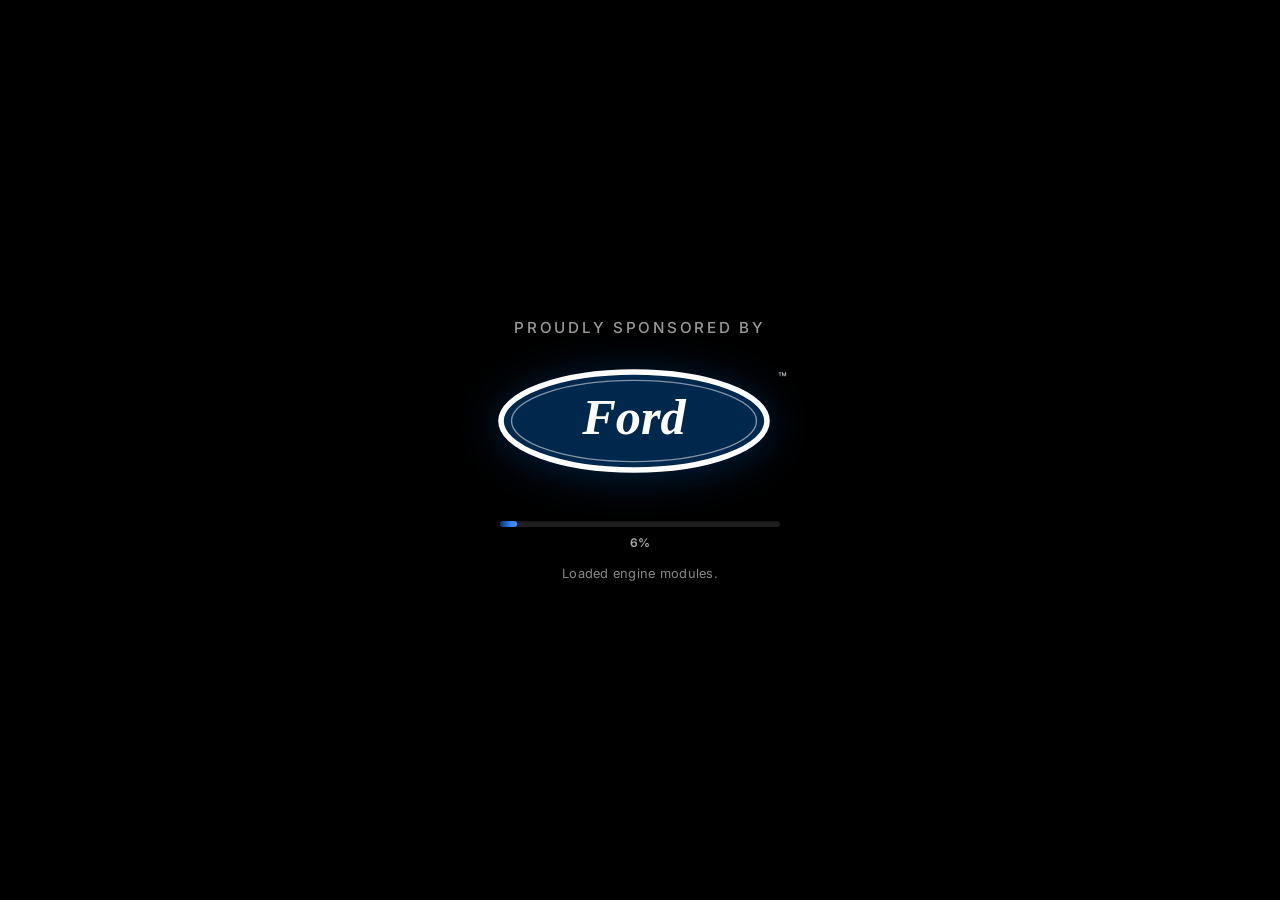
==== commit 90c4c8a0: "Add files via upload" ====
--- a/index.html
+++ b/index.html
@@ -1,28 +1,5089 @@
 <!DOCTYPE html>
 <html lang="en">
 <head>
-  <meta charset="UTF-8" />
-  <meta name="viewport" content="width=device-width, initial-scale=1.0" />
-  <title>Fry Menu</title>
-  <link rel="icon" href="data:image/svg+xml,<svg xmlns='http://www.w3.org/2000/svg' viewBox='0 0 100 100'><text y='.9em' font-size='90'>🍟</text></svg>" />
-  <script src="https://cdn.tailwindcss.com"></script>
-  <link href="https://fonts.googleapis.com/css2?family=Fraunces:opsz,wght@9..144,500..800&family=Inter:wght@400;500;600;700&display=swap" rel="stylesheet" />
-  <style>
-    html, body, #root { margin: 0; padding: 0; min-height: 100%; width: 100%; }
-    body { font-family: 'Inter', ui-sans-serif, system-ui, sans-serif; background: #0A0D11; }
-    .fm-display { font-family: 'Fraunces', Georgia, serif; font-weight: 650; letter-spacing: -0.01em; }
-    @keyframes slideIn { from { transform: translateX(120%); opacity: 0; } to { transform: translateX(0); opacity: 1; } }
-    @keyframes shrinkBar { from { width: 100%; } to { width: 0%; } }
-    ::-webkit-scrollbar { width: 8px; height: 8px; }
-    ::-webkit-scrollbar-thumb { background: #2A323C; border-radius: 4px; }
-    ::-webkit-scrollbar-track { background: transparent; }
-  </style>
-  <script crossorigin src="https://unpkg.com/react@18.3.1/umd/react.production.min.js"></script>
-  <script crossorigin src="https://unpkg.com/react-dom@18.3.1/umd/react-dom.production.min.js"></script>
-  <script src="https://unpkg.com/@babel/standalone@7.26.0/babel.min.js"></script>
+    <meta charset="UTF-8">
+    <meta name="viewport" content="width=device-width, initial-scale=1.0, maximum-scale=1.0, user-scalable=no, viewport-fit=cover">
+    <meta name="apple-mobile-web-app-capable" content="yes">
+    <meta name="mobile-web-app-capable" content="yes">
+    <meta name="apple-mobile-web-app-status-bar-style" content="black-translucent">
+    <meta name="apple-mobile-web-app-title" content="Fry Menu">
+    <meta name="application-name" content="Fry Menu">
+    <meta name="theme-color" content="#0f0f12">
+    <link rel="manifest" href="/manifest.json">
+    <link rel="apple-touch-icon" href="/icon-192.png">
+    <link rel="icon" type="image/png" sizes="192x192" href="/icon-192.png">
+    <link rel="icon" type="image/png" sizes="512x512" href="/icon-512.png">
+    <style>
+        /* Critical CSS — keeps layout working even if style.css is slow/missing */
+        html, body { margin: 0; padding: 0; width: 100%; max-width: 100vw; overflow-x: hidden;
+            background: #0f0f12; color: #f4f4f5; font-family: system-ui, sans-serif; }
+        .hidden { display: none !important; }
+        #app, #login-screen, #splash { width: 100%; max-width: 100vw; overflow-x: hidden; }
+        img, video, canvas, svg { max-width: 100%; height: auto; }
+        .splash { position: fixed; inset: 0; background: #000; display: flex; align-items: center;
+            justify-content: center; z-index: 1000; color: #ccc; text-align: center; }
+        .login-screen { min-height: 100vh; display: flex; align-items: center; justify-content: center; padding: 20px; }
+        .login-card { width: 100%; max-width: 400px; background: #1c1c22; border: 1px solid #2a2a32;
+            border-radius: 16px; padding: 24px; }
+        .form-control { width: 100%; padding: 12px; margin: 6px 0 12px; border-radius: 10px;
+            border: 1px solid #2a2a32; background: #0f0f12; color: #fff; box-sizing: border-box; }
+        .btn { padding: 12px 16px; border-radius: 10px; border: none; background: #f59e0b; color: #000; font-weight: 600; }
+    </style>
+    <title>Fry Menu</title>
+    <link rel="preconnect" href="https://fonts.googleapis.com">
+    <link rel="preconnect" href="https://fonts.gstatic.com" crossorigin>
+    <link href="https://fonts.googleapis.com/css2?family=Inter:wght@400;500;600;700&family=Space+Grotesk:wght@500;600;700&display=swap" rel="stylesheet">
+
+
+
+
+
+
+
+<style id="fry-menu-css">
+:root {
+    --bg: #0f0f12;
+    --bg-elevated: #16161a;
+    --bg-card: #1c1c22;
+    --border: #2a2a32;
+    --text: #f4f4f5;
+    --text-muted: #a1a1aa;
+    --accent: #f59e0b;
+    --accent-hover: #d97706;
+    --success: #22c55e;
+    --danger: #ef4444;
+    --info: #3b82f6;
+    --purple: #a855f7;
+    --sidebar-width: 260px;
+    --radius: 12px;
+    --shadow: 0 4px 24px rgba(0,0,0,0.4);
+    --ford-blue: #003478;
+    --ford-blue-light: #1a5f9e;
+}
+
+* {
+    margin: 0;
+    padding: 0;
+    box-sizing: border-box;
+    -webkit-tap-highlight-color: transparent;
+}
+
+html, body {
+    height: 100%;
+    width: 100%;
+    overflow-x: hidden;
+    margin: 0;
+    padding: 0;
+}
+
+body {
+    font-family: 'Inter', system-ui, sans-serif;
+    background: var(--bg);
+    color: var(--text);
+    min-height: 100vh;
+    min-height: 100dvh;
+    max-width: 100vw;
+    overflow-x: hidden;
+    -webkit-text-size-adjust: 100%;
+}
+
+.hidden {
+    display: none !important;
+}
+
+/* ========== SPLASH ========== */
+.splash {
+    position: fixed;
+    inset: 0;
+    background: #000;
+    display: flex;
+    align-items: center;
+    justify-content: center;
+    z-index: 1000;
+    transition: opacity 1.2s ease, visibility 1.2s ease;
+}
+
+.splash.fade-out {
+    opacity: 0;
+    visibility: hidden;
+    pointer-events: none;
+}
+
+.splash-content {
+    text-align: center;
+    animation: splashIn 0.8s ease;
+}
+
+@keyframes splashIn {
+    from { opacity: 0; transform: scale(0.92); }
+    to { opacity: 1; transform: scale(1); }
+}
+
+.sponsored-text {
+    font-size: 0.95rem;
+    letter-spacing: 0.18em;
+    text-transform: uppercase;
+    color: #999;
+    margin-bottom: 28px;
+    font-weight: 500;
+}
+
+.ford-logo {
+    display: inline-flex;
+    align-items: flex-start;
+    gap: 4px;
+}
+
+.ford-oval {
+    background: linear-gradient(160deg, var(--ford-blue-light), var(--ford-blue));
+    border: 3px solid #fff;
+    border-radius: 50%;
+    width: min(160px, 42vw);
+    height: min(90px, 24vw);
+    display: flex;
+    align-items: center;
+    justify-content: center;
+    box-shadow: 0 0 40px rgba(0, 52, 120, 0.5);
+}
+
+.ford-text {
+    font-family: 'Space Grotesk', sans-serif;
+    font-weight: 700;
+    font-size: clamp(1.5rem, 6vw, 2.4rem);
+    color: #fff;
+    letter-spacing: -0.02em;
+    font-style: italic;
+}
+
+.tm {
+    font-size: 0.9rem;
+    color: #ccc;
+    margin-top: 4px;
+}
+
+.splash-progress-wrap {
+    width: min(280px, 70vw);
+    margin: 36px auto 0;
+}
+.splash-progress-track {
+    height: 6px;
+    background: rgba(255,255,255,0.12);
+    border-radius: 999px;
+    overflow: hidden;
+    position: relative;
+    box-shadow: inset 0 1px 2px rgba(0,0,0,0.4);
+}
+.splash-progress-bar {
+    height: 100%;
+    width: 0%;
+    border-radius: 999px;
+    background: linear-gradient(90deg, #003478, #3b82f6, #60a5fa, #fff);
+    background-size: 200% 100%;
+    box-shadow: 0 0 12px rgba(59, 130, 246, 0.55);
+    transition: width 0.25s ease-out;
+    animation: progressShine 1.4s linear infinite;
+}
+@keyframes progressShine {
+    0% { background-position: 100% 0; }
+    100% { background-position: -100% 0; }
+}
+.splash-progress-meta {
+    margin-top: 8px;
+    text-align: center;
+    font-size: 0.75rem;
+    color: #aaa;
+    font-weight: 600;
+    letter-spacing: 0.04em;
+}
+
+/* ========== LOGIN ========== */
+.login-screen {
+    min-height: 100vh;
+    min-height: 100dvh;
+    width: 100%;
+    display: flex;
+    align-items: center;
+    justify-content: center;
+    padding: 20px 16px;
+    padding-top: max(20px, env(safe-area-inset-top));
+    padding-bottom: max(20px, env(safe-area-inset-bottom));
+    background: var(--bg);
+    box-sizing: border-box;
+}
+
+.login-card {
+    width: 100%;
+    max-width: 400px;
+    margin: 0 auto;
+    background: var(--bg-card);
+    border: 1px solid var(--border);
+    border-radius: 20px;
+    padding: 28px 20px;
+    box-shadow: var(--shadow);
+    box-sizing: border-box;
+}
+
+.login-header {
+    text-align: center;
+    margin-bottom: 28px;
+}
+
+.app-logo {
+    font-size: 2.8rem;
+    margin-bottom: 8px;
+}
+
+.login-header h1 {
+    font-family: 'Space Grotesk', sans-serif;
+    font-size: 1.7rem;
+    font-weight: 700;
+    letter-spacing: -0.03em;
+}
+
+.subtitle {
+    color: var(--text-muted);
+    font-size: 0.95rem;
+    margin-top: 4px;
+}
+
+.login-hint {
+    text-align: center;
+    margin-top: 20px;
+    font-size: 0.8rem;
+    color: var(--text-muted);
+}
+
+.login-hint strong {
+    color: var(--accent);
+}
+
+/* ========== APP LAYOUT ========== */
+.app {
+    display: flex;
+    min-height: 100vh;
+    min-height: 100dvh;
+    width: 100%;
+    max-width: 100vw;
+    overflow-x: hidden;
+    position: relative;
+}
+
+.sidebar {
+    width: var(--sidebar-width);
+    background: var(--bg-elevated);
+    border-right: 1px solid var(--border);
+    display: flex;
+    flex-direction: column;
+    position: fixed;
+    height: 100%;
+    height: 100dvh;
+    z-index: 100;
+    transition: transform 0.3s ease;
+}
+
+.logo {
+    display: flex;
+    align-items: center;
+    gap: 12px;
+    padding: 20px 16px;
+    border-bottom: 1px solid var(--border);
+}
+
+.logo-icon { font-size: 28px; }
+
+.logo-text {
+    display: flex;
+    flex-direction: column;
+}
+
+.brand {
+    font-family: 'Space Grotesk', sans-serif;
+    font-weight: 700;
+    font-size: 1.15rem;
+}
+
+.tagline {
+    font-size: 0.7rem;
+    color: var(--text-muted);
+    text-transform: uppercase;
+    letter-spacing: 0.06em;
+}
+
+.nav {
+    flex: 1;
+    padding: 12px 10px;
+    display: flex;
+    flex-direction: column;
+    gap: 2px;
+    overflow-y: auto;
+}
+
+.nav-item {
+    display: flex;
+    align-items: center;
+    gap: 12px;
+    padding: 13px 14px;
+    border-radius: 10px;
+    color: var(--text-muted);
+    text-decoration: none;
+    font-weight: 500;
+    font-size: 0.95rem;
+    transition: all 0.2s;
+}
+
+.nav-item:hover { background: rgba(255,255,255,0.05); color: var(--text); }
+.nav-item.active { background: rgba(245, 158, 11, 0.12); color: var(--accent); }
+
+.nav-icon { font-size: 1.15rem; }
+
+.badge {
+    margin-left: auto;
+    background: var(--danger);
+    color: white;
+    font-size: 0.7rem;
+    font-weight: 600;
+    padding: 2px 7px;
+    border-radius: 999px;
+    min-width: 20px;
+    text-align: center;
+}
+
+.user-card {
+    display: flex;
+    align-items: center;
+    gap: 10px;
+    padding: 14px 16px;
+    border-top: 1px solid var(--border);
+    background: rgba(0,0,0,0.2);
+}
+
+.avatar {
+    width: 38px;
+    height: 38px;
+    border-radius: 10px;
+    background: linear-gradient(135deg, var(--accent), #ea580c);
+    display: flex;
+    align-items: center;
+    justify-content: center;
+    font-weight: 700;
+    font-size: 1rem;
+    color: #111;
+    flex-shrink: 0;
+}
+
+.user-info { flex: 1; min-width: 0; }
+.user-name { font-weight: 600; font-size: 0.9rem; white-space: nowrap; overflow: hidden; text-overflow: ellipsis; }
+.user-role { font-size: 0.72rem; color: var(--accent); font-weight: 500; }
+
+.logout-btn {
+    background: none;
+    border: none;
+    color: var(--text-muted);
+    font-size: 1.2rem;
+    cursor: pointer;
+    padding: 4px 6px;
+}
+.logout-btn:hover { color: var(--danger); }
+
+.main {
+    flex: 1;
+    margin-left: var(--sidebar-width);
+    display: flex;
+    flex-direction: column;
+    min-height: 100vh;
+    min-height: 100dvh;
+    width: 100%;
+    max-width: 100%;
+    overflow-x: hidden;
+    min-width: 0;
+}
+
+.header {
+    display: flex;
+    align-items: center;
+    gap: 12px;
+    padding: 14px 16px;
+    border-bottom: 1px solid var(--border);
+    background: var(--bg-elevated);
+    position: sticky;
+    top: 0;
+    z-index: 50;
+}
+
+.menu-toggle {
+    display: none;
+    background: none;
+    border: none;
+    color: var(--text);
+    font-size: 1.4rem;
+    cursor: pointer;
+    padding: 4px 8px;
+}
+
+.header h1 {
+    font-family: 'Space Grotesk', sans-serif;
+    font-size: 1.25rem;
+    font-weight: 600;
+    flex: 1;
+}
+
+.status-pill {
+    font-size: 0.75rem;
+    font-weight: 500;
+    padding: 5px 10px;
+    border-radius: 999px;
+    background: rgba(34, 197, 94, 0.15);
+    color: var(--success);
+}
+
+.content {
+    padding: 16px;
+    flex: 1;
+    padding-bottom: max(40px, env(safe-area-inset-bottom));
+    width: 100%;
+    max-width: 720px;
+    margin: 0 auto;
+    box-sizing: border-box;
+    overflow-x: hidden;
+}
+
+/* Cards & Grid */
+.grid { display: grid; gap: 14px; }
+.grid-4 { grid-template-columns: repeat(2, 1fr); }
+.grid-2 { grid-template-columns: 1fr; }
+
+.card {
+    background: var(--bg-card);
+    border: 1px solid var(--border);
+    border-radius: var(--radius);
+    padding: 16px;
+}
+
+.stat-card { display: flex; flex-direction: column; gap: 4px; }
+.stat-label { font-size: 0.8rem; color: var(--text-muted); font-weight: 500; }
+.stat-value {
+    font-family: 'Space Grotesk', sans-serif;
+    font-size: 1.7rem;
+    font-weight: 700;
+}
+.stat-icon { font-size: 1.3rem; margin-bottom: 2px; }
+
+/* Role badges */
+.role-badge {
+    display: inline-flex;
+    align-items: center;
+    gap: 5px;
+    padding: 3px 9px;
+    border-radius: 6px;
+    font-size: 0.75rem;
+    font-weight: 600;
+}
+
+.role-owner { background: rgba(245, 158, 11, 0.2); color: var(--accent); }
+.role-administration { background: rgba(168, 85, 247, 0.2); color: var(--purple); }
+.role-og { background: rgba(59, 130, 246, 0.2); color: var(--info); }
+.role-mathematician { background: rgba(34, 197, 94, 0.2); color: var(--success); }
+.role-loan-shark { background: rgba(239, 68, 68, 0.2); color: var(--danger); }
+.role-dept-owners { background: rgba(14, 165, 233, 0.2); color: #0ea5e9; }
+.role-member { background: rgba(161, 161, 170, 0.2); color: var(--text-muted); }
+.role-pending { background: rgba(234, 179, 8, 0.2); color: #eab308; }
+.role-declined { background: rgba(113, 113, 122, 0.25); color: #71717a; }
+
+/* Tables — mobile friendly */
+.table-wrap {
+    overflow-x: auto;
+    border-radius: var(--radius);
+    border: 1px solid var(--border);
+    -webkit-overflow-scrolling: touch;
+}
+
+table {
+    width: 100%;
+    border-collapse: collapse;
+    font-size: 0.85rem;
+    min-width: 480px;
+}
+
+th, td {
+    padding: 12px 12px;
+    text-align: left;
+    border-bottom: 1px solid var(--border);
+}
+
+th {
+    background: var(--bg-elevated);
+    font-weight: 600;
+    color: var(--text-muted);
+    font-size: 0.72rem;
+    text-transform: uppercase;
+    letter-spacing: 0.04em;
+    white-space: nowrap;
+}
+
+tr:last-child td { border-bottom: none; }
+tr:hover td { background: rgba(255,255,255,0.02); }
+
+/* Buttons */
+.btn {
+    display: inline-flex;
+    align-items: center;
+    justify-content: center;
+    gap: 8px;
+    padding: 11px 16px;
+    border-radius: 10px;
+    font-weight: 600;
+    font-size: 0.9rem;
+    border: none;
+    cursor: pointer;
+    transition: all 0.2s;
+    font-family: inherit;
+}
+
+.btn-full { width: 100%; }
+.btn-primary { background: var(--accent); color: #111; }
+.btn-primary:hover { background: var(--accent-hover); }
+.btn-secondary {
+    background: var(--bg-elevated);
+    color: var(--text);
+    border: 1px solid var(--border);
+}
+.btn-danger {
+    background: rgba(239, 68, 68, 0.15);
+    color: var(--danger);
+    border: 1px solid rgba(239, 68, 68, 0.3);
+}
+.btn-success {
+    background: rgba(34, 197, 94, 0.15);
+    color: var(--success);
+    border: 1px solid rgba(34, 197, 94, 0.3);
+}
+.btn-sm { padding: 7px 11px; font-size: 0.78rem; }
+
+/* Forms */
+.form-group { margin-bottom: 16px; }
+.form-group label {
+    display: block;
+    font-size: 0.82rem;
+    font-weight: 500;
+    color: var(--text-muted);
+    margin-bottom: 6px;
+}
+
+.form-control {
+    width: 100%;
+    padding: 13px 14px;
+    background: var(--bg);
+    border: 1px solid var(--border);
+    border-radius: 10px;
+    color: var(--text);
+    font-size: 1rem;
+    font-family: inherit;
+    transition: border-color 0.2s;
+    -webkit-appearance: none;
+}
+
+.form-control:focus {
+    outline: none;
+    border-color: var(--accent);
+}
+
+/* Role cards */
+.role-grid {
+    display: grid;
+    grid-template-columns: 1fr;
+    gap: 12px;
+}
+
+.role-card {
+    background: var(--bg-card);
+    border: 1px solid var(--border);
+    border-radius: var(--radius);
+    padding: 16px;
+}
+
+.role-card-header {
+    display: flex;
+    align-items: center;
+    justify-content: space-between;
+    margin-bottom: 8px;
+}
+
+.role-card h3 { font-size: 1rem; font-weight: 600; }
+.role-desc { font-size: 0.82rem; color: var(--text-muted); line-height: 1.45; margin: 6px 0; }
+.role-count { font-size: 0.78rem; color: var(--text-muted); }
+
+/* Empty state */
+.empty-state {
+    text-align: center;
+    padding: 40px 20px;
+    color: var(--text-muted);
+}
+.empty-state .icon { font-size: 2.5rem; margin-bottom: 10px; }
+
+/* Modal */
+.modal-overlay {
+    position: fixed;
+    inset: 0;
+    background: rgba(0,0,0,0.75);
+    display: none;
+    align-items: flex-end;
+    justify-content: center;
+    z-index: 200;
+    padding: 0;
+}
+
+.modal-overlay.open { display: flex; }
+
+.modal {
+    background: var(--bg-card);
+    border: 1px solid var(--border);
+    border-radius: 20px 20px 0 0;
+    width: 100%;
+    max-width: 500px;
+    max-height: 90vh;
+    overflow-y: auto;
+    animation: slideUp 0.3s ease;
+}
+
+@keyframes slideUp {
+    from { transform: translateY(100%); }
+    to { transform: translateY(0); }
+}
+
+.modal-header {
+    display: flex;
+    align-items: center;
+    justify-content: space-between;
+    padding: 18px 20px;
+    border-bottom: 1px solid var(--border);
+    position: sticky;
+    top: 0;
+    background: var(--bg-card);
+}
+
+.modal-header h2 { font-size: 1.1rem; font-weight: 600; }
+
+.modal-close {
+    background: none;
+    border: none;
+    color: var(--text-muted);
+    font-size: 1.6rem;
+    cursor: pointer;
+    line-height: 1;
+    padding: 0 4px;
+}
+
+.modal-body { padding: 20px; }
+.modal-footer {
+    padding: 14px 20px 24px;
+    border-top: 1px solid var(--border);
+    display: flex;
+    justify-content: flex-end;
+    gap: 10px;
+    position: sticky;
+    bottom: 0;
+    background: var(--bg-card);
+}
+
+/* Profile */
+.profile-stat {
+    display: flex;
+    justify-content: space-between;
+    padding: 12px 0;
+    border-bottom: 1px solid var(--border);
+}
+.profile-stat:last-child { border-bottom: none; }
+.profile-label { color: var(--text-muted); font-size: 0.9rem; }
+.profile-value { font-weight: 600; }
+
+/* Utilities */
+.flex { display: flex; }
+.items-center { align-items: center; }
+.justify-between { justify-content: space-between; }
+.gap-2 { gap: 8px; }
+.mt-4 { margin-top: 20px; }
+.mb-4 { margin-bottom: 20px; }
+.text-muted { color: var(--text-muted); }
+.text-sm { font-size: 0.85rem; }
+
+/* ========== MOBILE ========== */
+@media (max-width: 768px) {
+    .sidebar {
+        transform: translateX(-100%);
+        width: min(82vw, 300px);
+        max-width: 300px;
+        left: 0;
+        top: 0;
+    }
+    .sidebar.open {
+        transform: translateX(0);
+        box-shadow: 8px 0 40px rgba(0,0,0,0.5);
+    }
+    .main {
+        margin-left: 0;
+        width: 100%;
+        max-width: 100vw;
+    }
+    .menu-toggle { display: block; }
+    .content {
+        padding: 14px 14px max(48px, env(safe-area-inset-bottom));
+        max-width: 100%;
+        margin: 0 auto;
+    }
+    .header {
+        padding: 12px 14px;
+        padding-top: max(12px, env(safe-area-inset-top));
+    }
+    .login-card {
+        padding: 24px 18px;
+    }
+    .countdown-row {
+        gap: 6px;
+    }
+    .cd-unit {
+        min-width: 56px;
+        padding: 8px 4px;
+    }
+    .cd-num {
+        font-size: 1.35rem;
+    }
+    .shop-grid {
+        grid-template-columns: repeat(2, 1fr);
+        gap: 10px;
+    }
+    .table-wrap {
+        margin-left: -2px;
+        margin-right: -2px;
+    }
+    .notif-container {
+        left: 12px;
+        right: 12px;
+        max-width: none;
+        width: auto;
+    }
+}
+
+@media (min-width: 640px) {
+    .grid-4 { grid-template-columns: repeat(4, 1fr); }
+    .grid-2 { grid-template-columns: repeat(2, 1fr); }
+    .role-grid { grid-template-columns: repeat(2, 1fr); }
+}
+
+@media (min-width: 900px) {
+    .role-grid { grid-template-columns: repeat(3, 1fr); }
+    .modal-overlay { align-items: center; padding: 20px; }
+    .modal {
+        border-radius: 16px;
+        max-height: 85vh;
+    }
+    .content {
+        max-width: 800px;
+        padding: 24px 20px 48px;
+    }
+    @keyframes slideUp {
+        from { opacity: 0; transform: scale(0.96) translateY(12px); }
+        to { opacity: 1; transform: scale(1) translateY(0); }
+    }
+}
+
+/* ========== AUTH SWITCH ========== */
+.auth-switch {
+    margin-top: 24px;
+    text-align: center;
+}
+.auth-switch p {
+    font-size: 0.82rem;
+    color: var(--text-muted);
+    margin-bottom: 12px;
+}
+
+/* ========== NOTIFICATIONS ========== */
+.notif-container {
+    position: fixed;
+    top: max(12px, env(safe-area-inset-top));
+    right: 12px;
+    left: auto;
+    z-index: 9999;
+    display: flex;
+    flex-direction: column;
+    gap: 10px;
+    width: min(340px, calc(100vw - 24px));
+    pointer-events: none;
+}
+
+.notif {
+    background: #1c1c22;
+    border: 1px solid #3a3a45;
+    border-radius: 12px;
+    padding: 14px 36px 12px 16px;
+    box-shadow: 0 10px 40px rgba(0,0,0,0.55);
+    pointer-events: auto;
+    animation: notifIn 0.35s ease;
+    overflow: hidden;
+    position: relative;
+    cursor: pointer;
+}
+
+.notif.leaving {
+    animation: notifOut 0.28s ease forwards;
+}
+
+@keyframes notifIn {
+    from { opacity: 0; transform: translateX(48px); }
+    to { opacity: 1; transform: translateX(0); }
+}
+@keyframes notifOut {
+    to { opacity: 0; transform: translateX(48px); }
+}
+
+.notif-close {
+    position: absolute;
+    top: 8px;
+    right: 10px;
+    background: none;
+    border: none;
+    color: #a1a1aa;
+    font-size: 1.2rem;
+    line-height: 1;
+    cursor: pointer;
+    padding: 2px 6px;
+}
+.notif-close:hover { color: #fff; }
+
+.notif-title {
+    font-weight: 600;
+    font-size: 0.92rem;
+    margin-bottom: 2px;
+    color: #f4f4f5;
+}
+.notif-body {
+    font-size: 0.82rem;
+    color: #a1a1aa;
+    line-height: 1.35;
+}
+.notif-bar {
+    position: absolute;
+    bottom: 0;
+    left: 0;
+    height: 3px;
+    background: var(--accent);
+    width: 100%;
+    transform-origin: left center;
+    animation: notifBar 5s linear forwards;
+}
+@keyframes notifBar {
+    from { transform: scaleX(1); }
+    to { transform: scaleX(0); }
+}
+.notif.success { border-color: rgba(34, 197, 94, 0.4); }
+.notif.success .notif-bar { background: var(--success); }
+.notif.danger { border-color: rgba(239, 68, 68, 0.4); }
+.notif.danger .notif-bar { background: var(--danger); }
+.notif.info { border-color: rgba(59, 130, 246, 0.35); }
+.notif.info .notif-bar { background: var(--info); }
+
+/* Settings toggles */
+.setting-row {
+    display: flex;
+    align-items: center;
+    justify-content: space-between;
+    gap: 12px;
+    padding: 12px 0;
+    border-bottom: 1px solid var(--border);
+}
+.setting-row:last-child { border-bottom: none; }
+.setting-label { font-weight: 600; font-size: 0.92rem; }
+
+.switch {
+    position: relative;
+    display: inline-block;
+    width: 48px;
+    height: 28px;
+    flex-shrink: 0;
+}
+.switch input { opacity: 0; width: 0; height: 0; }
+.slider {
+    position: absolute;
+    cursor: pointer;
+    inset: 0;
+    background: #3a3a45;
+    border-radius: 999px;
+    transition: 0.2s;
+}
+.slider:before {
+    content: '';
+    position: absolute;
+    height: 22px;
+    width: 22px;
+    left: 3px;
+    bottom: 3px;
+    background: #fff;
+    border-radius: 50%;
+    transition: 0.2s;
+}
+.switch input:checked + .slider {
+    background: var(--accent);
+}
+.switch input:checked + .slider:before {
+    transform: translateX(20px);
+}
+
+/* ========== CHAT ========== */
+.chat-wrap {
+    display: flex;
+    flex-direction: column;
+    height: calc(100vh - 140px);
+    height: calc(100dvh - 140px);
+    max-height: 560px;
+    background: var(--bg-card);
+    border: 1px solid var(--border);
+    border-radius: var(--radius);
+    overflow: hidden;
+}
+.chat-messages {
+    flex: 1;
+    overflow-y: auto;
+    padding: 14px;
+    display: flex;
+    flex-direction: column;
+    gap: 10px;
+}
+.chat-msg {
+    max-width: 85%;
+    padding: 10px 12px;
+    border-radius: 12px;
+    font-size: 0.9rem;
+    line-height: 1.4;
+}
+.chat-msg.mine {
+    align-self: flex-end;
+    background: rgba(245, 158, 11, 0.18);
+    border: 1px solid rgba(245, 158, 11, 0.25);
+}
+.chat-msg.other {
+    align-self: flex-start;
+    background: var(--bg-elevated);
+    border: 1px solid var(--border);
+}
+.chat-meta {
+    font-size: 0.7rem;
+    color: var(--text-muted);
+    margin-bottom: 3px;
+}
+.chat-input-row {
+    display: flex;
+    gap: 8px;
+    padding: 12px;
+    border-top: 1px solid var(--border);
+    background: var(--bg-elevated);
+}
+.chat-input-row input {
+    flex: 1;
+    padding: 11px 12px;
+    background: var(--bg);
+    border: 1px solid var(--border);
+    border-radius: 10px;
+    color: var(--text);
+    font-size: 0.95rem;
+    font-family: inherit;
+}
+.chat-input-row input:focus {
+    outline: none;
+    border-color: var(--accent);
+}
+
+/* Debt cards */
+.debt-card {
+    background: var(--bg-card);
+    border: 1px solid var(--border);
+    border-radius: var(--radius);
+    padding: 14px;
+    margin-bottom: 10px;
+}
+.debt-card.paid { border-color: rgba(34, 197, 94, 0.35); }
+.debt-card.owed { border-color: rgba(239, 68, 68, 0.35); }
+.debt-amount { font-family: 'Space Grotesk', sans-serif; font-size: 1.25rem; font-weight: 700; }
+.debt-status {
+    display: inline-block;
+    font-size: 0.72rem;
+    font-weight: 600;
+    padding: 2px 8px;
+    border-radius: 6px;
+}
+.debt-status.owed { background: rgba(239,68,68,0.15); color: var(--danger); }
+.debt-status.paid { background: rgba(34,197,94,0.15); color: var(--success); }
+
+/* Pending locked screen */
+.locked-screen {
+    text-align: center;
+    padding: 48px 20px;
+}
+.locked-screen .big-icon { font-size: 3.5rem; margin-bottom: 16px; }
+.locked-screen h2 { font-size: 1.3rem; margin-bottom: 8px; }
+.locked-screen p { color: var(--text-muted); line-height: 1.5; max-width: 280px; margin: 0 auto; }
+
+/* Perk list */
+.perk-list { list-style: none; }
+.perk-list li {
+    padding: 10px 0;
+    border-bottom: 1px solid var(--border);
+    font-size: 0.9rem;
+    display: flex;
+    gap: 10px;
+    align-items: flex-start;
+}
+.perk-list li:last-child { border-bottom: none; }
+.perk-icon { flex-shrink: 0; }
+
+textarea.form-control {
+    min-height: 72px;
+    resize: vertical;
+    line-height: 1.4;
+}
+
+/* Countdown */
+.countdown-card {
+    background: linear-gradient(135deg, #1a1207 0%, #2a1c08 50%, #1c1c22 100%);
+    border: 1px solid rgba(245, 158, 11, 0.35);
+    border-radius: 16px;
+    padding: 18px 16px;
+    text-align: center;
+}
+.countdown-label {
+    font-size: 0.85rem;
+    color: var(--accent);
+    font-weight: 600;
+    margin-bottom: 12px;
+    letter-spacing: 0.04em;
+}
+.countdown-row {
+    display: flex;
+    justify-content: center;
+    gap: 10px;
+}
+.cd-unit {
+    background: rgba(0,0,0,0.35);
+    border: 1px solid var(--border);
+    border-radius: 12px;
+    min-width: 64px;
+    padding: 10px 8px;
+}
+.cd-num {
+    display: block;
+    font-family: 'Space Grotesk', sans-serif;
+    font-size: 1.6rem;
+    font-weight: 700;
+    color: #fff;
+    line-height: 1.1;
+}
+.cd-label {
+    font-size: 0.68rem;
+    color: var(--text-muted);
+    text-transform: uppercase;
+    letter-spacing: 0.06em;
+}
+.countdown-sub {
+    margin-top: 12px;
+    font-size: 0.85rem;
+    color: var(--text-muted);
+}
+
+/* Banners */
+.banner {
+    display: flex;
+    gap: 12px;
+    align-items: flex-start;
+    padding: 14px;
+    border-radius: 12px;
+    border: 1px solid var(--border);
+}
+.banner-icon { font-size: 1.4rem; }
+.banner strong { display: block; margin-bottom: 2px; }
+.banner p { font-size: 0.82rem; color: var(--text-muted); margin: 0; line-height: 1.4; }
+.banner-warn { background: rgba(234, 179, 8, 0.1); border-color: rgba(234, 179, 8, 0.3); }
+.banner-danger { background: rgba(239, 68, 68, 0.1); border-color: rgba(239, 68, 68, 0.3); }
+
+/* Quick actions */
+.qa-row {
+    display: flex;
+    flex-wrap: wrap;
+    gap: 8px;
+}
+.qa-btn {
+    background: var(--bg-elevated);
+    border: 1px solid var(--border);
+    color: var(--text);
+    border-radius: 999px;
+    padding: 8px 14px;
+    font-size: 0.82rem;
+    font-weight: 600;
+    cursor: pointer;
+    font-family: inherit;
+}
+.qa-btn:hover { border-color: var(--accent); color: var(--accent); }
+.qa-btn.accent {
+    background: rgba(245, 158, 11, 0.15);
+    border-color: rgba(245, 158, 11, 0.4);
+    color: var(--accent);
+}
+
+/* Action tiles */
+.card-title {
+    font-size: 1rem;
+    margin-bottom: 12px;
+}
+.action-grid {
+    display: grid;
+    grid-template-columns: repeat(2, 1fr);
+    gap: 10px;
+}
+.action-tile {
+    background: var(--bg);
+    border: 1px solid var(--border);
+    border-radius: 12px;
+    padding: 14px 10px;
+    color: var(--text);
+    font-size: 0.82rem;
+    font-weight: 600;
+    cursor: pointer;
+    font-family: inherit;
+    display: flex;
+    flex-direction: column;
+    align-items: center;
+    gap: 6px;
+    text-align: center;
+}
+.action-tile span { font-size: 1.3rem; }
+.action-tile:hover {
+    border-color: var(--accent);
+    background: rgba(245, 158, 11, 0.08);
+}
+
+/* Activity */
+.activity-row {
+    display: flex;
+    gap: 10px;
+    padding: 8px 0;
+    border-bottom: 1px solid var(--border);
+    font-size: 0.88rem;
+}
+.activity-row:last-child { border-bottom: none; }
+.activity-dot {
+    width: 8px;
+    height: 8px;
+    border-radius: 50%;
+    background: var(--accent);
+    margin-top: 6px;
+    flex-shrink: 0;
+}
+
+/* Shop */
+.shop-grid {
+    display: grid;
+    grid-template-columns: repeat(2, 1fr);
+    gap: 12px;
+}
+.shop-card {
+    background: var(--bg-card);
+    border: 1px solid var(--border);
+    border-radius: 14px;
+    padding: 14px;
+    text-align: center;
+}
+.shop-emoji { font-size: 2rem; margin-bottom: 6px; }
+.shop-name { font-weight: 600; font-size: 0.92rem; }
+.shop-desc { font-size: 0.75rem; color: var(--text-muted); margin: 4px 0 8px; }
+.shop-price {
+    font-family: 'Space Grotesk', sans-serif;
+    font-weight: 700;
+    color: var(--accent);
+    margin-bottom: 10px;
+}
+
+@media (min-width: 640px) {
+    .shop-grid { grid-template-columns: repeat(3, 1fr); }
+    .action-grid { grid-template-columns: repeat(3, 1fr); }
+}
+
+/* Splash status text */
+.splash-status {
+    margin-top: 16px;
+    font-size: 0.8rem;
+    color: #888;
+    min-height: 1.2em;
+    letter-spacing: 0.02em;
+    animation: statusPulse 0.8s ease infinite alternate;
+}
+@keyframes statusPulse {
+    from { opacity: 0.55; }
+    to { opacity: 1; }
+}
+
+/* Chat media toolbar */
+.chat-toolbar {
+    display: flex;
+    align-items: center;
+    gap: 8px;
+    padding: 8px 12px 0;
+    border-top: 1px solid var(--border);
+    background: var(--bg-elevated);
+}
+.chat-tool-btn {
+    background: var(--bg);
+    border: 1px solid var(--border);
+    border-radius: 10px;
+    width: 40px;
+    height: 40px;
+    display: inline-flex;
+    align-items: center;
+    justify-content: center;
+    font-size: 1.15rem;
+    cursor: pointer;
+    color: var(--text);
+    padding: 0;
+}
+.chat-tool-btn.recording {
+    border-color: var(--danger);
+    background: rgba(239, 68, 68, 0.15);
+    animation: recPulse 1s ease infinite;
+}
+@keyframes recPulse {
+    50% { box-shadow: 0 0 0 4px rgba(239, 68, 68, 0.25); }
+}
+.chat-voice-status {
+    font-size: 0.75rem;
+    color: var(--danger);
+    flex: 1;
+}
+.chat-media {
+    max-width: 100%;
+    border-radius: 10px;
+    margin-top: 6px;
+    display: block;
+}
+.chat-audio {
+    width: 100%;
+    margin-top: 6px;
+    max-width: 260px;
+}
+
+/* Rules */
+.rules-list {
+    padding-left: 0;
+    list-style: none;
+    counter-reset: none;
+}
+.rules-list li {
+    padding: 10px 0;
+    border-bottom: 1px solid var(--border);
+    font-size: 0.92rem;
+    line-height: 1.45;
+    display: flex;
+    gap: 8px;
+}
+.rules-list li:last-child { border-bottom: none; }
+.rule-num {
+    color: var(--accent);
+    font-weight: 700;
+    flex-shrink: 0;
+}
+.warning-card {
+    padding: 10px 0;
+    border-bottom: 1px solid var(--border);
+}
+.warning-card:last-child { border-bottom: none; }
+
+.msg-del {
+    background: none;
+    border: none;
+    color: var(--danger);
+    font-size: 0.72rem;
+    cursor: pointer;
+    padding: 0;
+    text-decoration: underline;
+}
+.calc-grid {
+    display: grid;
+    grid-template-columns: repeat(4, 1fr);
+    gap: 8px;
+}
+.calc-key { min-height: 42px; font-weight: 700; }
+.agree-row { font-size: 0.9rem; line-height: 1.4; }
+
+/* Continue as chip on login */
+.continue-chip {
+    background: rgba(245, 158, 11, 0.1);
+    border: 1px solid rgba(245, 158, 11, 0.35);
+    border-radius: 12px;
+    padding: 14px;
+    margin-bottom: 16px;
+    text-align: center;
+}
+
+/* Music player */
+.music-player {
+    position: fixed;
+    bottom: 16px;
+    left: 16px;
+    z-index: 9000;
+}
+.music-toggle {
+    width: 52px;
+    height: 52px;
+    border-radius: 50%;
+    border: 1px solid var(--border);
+    background: var(--bg-card);
+    color: var(--text);
+    font-size: 1.4rem;
+    box-shadow: var(--shadow);
+    cursor: pointer;
+}
+.music-panel {
+    position: absolute;
+    bottom: 60px;
+    left: 0;
+    width: min(340px, calc(100vw - 32px));
+    background: var(--bg-card);
+    border: 1px solid var(--border);
+    border-radius: 16px;
+    padding: 14px;
+    box-shadow: var(--shadow);
+}
+.music-head {
+    display: flex;
+    justify-content: space-between;
+    align-items: center;
+    margin-bottom: 8px;
+}
+.music-close {
+    background: none;
+    border: none;
+    color: var(--text-muted);
+    font-size: 1.3rem;
+    cursor: pointer;
+}
+.music-track-title {
+    font-weight: 600;
+    font-size: 0.9rem;
+    margin-bottom: 8px;
+}
+.music-controls {
+    display: flex;
+    gap: 8px;
+    margin: 10px 0;
+}
+.music-list {
+    max-height: 140px;
+    overflow-y: auto;
+    display: flex;
+    flex-direction: column;
+    gap: 4px;
+}
+.music-list-item {
+    text-align: left;
+    background: var(--bg);
+    border: 1px solid var(--border);
+    color: var(--text);
+    border-radius: 8px;
+    padding: 8px 10px;
+    font-size: 0.78rem;
+    cursor: pointer;
+}
+.music-list-item.active {
+    border-color: var(--accent);
+    color: var(--accent);
+}
+
+.timeout-screen {
+    position: fixed; inset: 0; z-index: 9500;
+    background: rgba(0,0,0,.92);
+    display: flex; align-items: center; justify-content: center;
+    padding: 20px;
+}
+.timeout-screen.hidden { display: none !important; }
+.timeout-card {
+    background: var(--bg-card);
+    border: 1px solid var(--border);
+    border-radius: 18px;
+    padding: 28px 22px;
+    text-align: center;
+    max-width: 360px;
+    width: 100%;
+}
+.timeout-cd {
+    font-size: 2.4rem;
+    font-weight: 800;
+    font-variant-numeric: tabular-nums;
+    color: var(--accent);
+    margin-top: 12px;
+    letter-spacing: 0.05em;
+}
+.ford-logo img { filter: drop-shadow(0 4px 20px rgba(0,80,160,.4)); }
+
+/* WhatsApp-style chat */
+.chat-wrap {
+  display: flex;
+  flex-direction: column;
+  height: min(70vh, 560px);
+  background: #0b141a;
+  border-radius: 14px;
+  border: 1px solid var(--border);
+  overflow: hidden;
+}
+.chat-messages {
+  flex: 1;
+  overflow-y: auto;
+  padding: 12px 10px;
+  background:
+    radial-gradient(ellipse at 20% 0%, rgba(0,100,80,.15), transparent 50%),
+    #0b141a;
+}
+.wa-row { display: flex; margin-bottom: 6px; }
+.wa-mine { justify-content: flex-end; }
+.wa-other { justify-content: flex-start; }
+.wa-bubble {
+  max-width: 82%;
+  padding: 8px 10px 4px;
+  border-radius: 10px;
+  position: relative;
+  box-shadow: 0 1px 1px rgba(0,0,0,.2);
+}
+.wa-bubble-mine {
+  background: #005c4b;
+  color: #e9edef;
+  border-top-right-radius: 2px;
+}
+.wa-bubble-other {
+  background: #202c33;
+  color: #e9edef;
+  border-top-left-radius: 2px;
+}
+.wa-name {
+  font-size: 0.72rem;
+  font-weight: 700;
+  color: #53bdeb;
+  margin-bottom: 2px;
+}
+.wa-body {
+  font-size: 0.92rem;
+  line-height: 1.35;
+  word-break: break-word;
+}
+.wa-time {
+  text-align: right;
+  font-size: 0.65rem;
+  color: rgba(255,255,255,.55);
+  margin-top: 2px;
+}
+.chat-input-row {
+  display: flex;
+  gap: 8px;
+  padding: 10px;
+  background: #1f2c34;
+  border-top: 1px solid rgba(255,255,255,.06);
+}
+.chat-input-row input {
+  flex: 1;
+  border-radius: 22px !important;
+  background: #2a3942 !important;
+  border: none !important;
+  color: #fff !important;
+  padding: 10px 16px !important;
+}
+.chat-toolbar {
+  display: flex;
+  gap: 8px;
+  padding: 8px 10px 0;
+  background: #1f2c34;
+  align-items: center;
+}
+
+</style>
 </head>
 <body>
-  <div id="root"></div>
-  <script type="text/babel" data-presets="react" src="./app.jsx"></script>
+    <!-- SPLASH -->
+    <div id="splash" class="splash">
+        <div class="splash-content">
+            <p class="sponsored-text">Proudly Sponsored By</p>
+            <div class="ford-logo">
+                <div class="ford-oval">
+                    <span class="ford-text">Ford</span>
+                </div>
+                <span class="tm">™</span>
+            </div>
+            <div class="splash-progress-wrap">
+                <div class="splash-progress-track">
+                    <div class="splash-progress-bar" id="splash-progress-bar"></div>
+                </div>
+                <div class="splash-progress-meta">
+                    <span id="splash-percent">0%</span>
+                </div>
+            </div>
+            <p class="splash-status" id="splash-status">Starting up…</p>
+        </div>
+    </div>
+
+    <!-- AUTH SCREEN -->
+    <div id="login-screen" class="login-screen hidden">
+        <div class="login-card">
+            <div class="login-header">
+                <div class="app-logo">🍟</div>
+                <h1>Fry Menu</h1>
+                <p class="subtitle" id="auth-subtitle">Create your account</p>
+            </div>
+
+            <!-- CREATE ACCOUNT FORM -->
+            <form id="create-form" autocomplete="off">
+                <div class="form-group">
+                    <label for="c-name">Name</label>
+                    <input type="text" id="c-name" class="form-control" placeholder="Your name" required>
+                </div>
+                <div class="form-group">
+                    <label for="c-password">Password</label>
+                    <input type="password" id="c-password" class="form-control" placeholder="Create a password" required>
+                </div>
+                <div class="form-group">
+                    <label for="c-friday">How much will you take out on Fridays? (R)</label>
+                    <input type="number" id="c-friday" class="form-control" placeholder="e.g. 500" min="0" step="50" required>
+                </div>
+                <div class="form-group">
+                    <label for="c-budget">What is your budget? (R)</label>
+                    <input type="number" id="c-budget" class="form-control" placeholder="e.g. 3000" min="0" step="100" required>
+                </div>
+                <button type="submit" class="btn btn-primary btn-full">Submit</button>
+            </form>
+
+            <!-- LOGIN FORM (hidden by default) -->
+            <form id="login-form" class="hidden" autocomplete="off">
+                <div class="form-group">
+                    <label for="l-name">Name</label>
+                    <input type="text" id="l-name" class="form-control" placeholder="Your name" required>
+                </div>
+                <div class="form-group">
+                    <label for="l-password">Password</label>
+                    <input type="password" id="l-password" class="form-control" placeholder="Your password" required>
+                </div>
+                <button type="submit" class="btn btn-primary btn-full">Login</button>
+            </form>
+
+            <div class="auth-switch">
+                <p id="auth-hint">Already have an account? Click Login below.</p>
+                <button type="button" class="btn btn-secondary btn-full" id="auth-toggle-btn">Login</button>
+            </div>
+        </div>
+    </div>
+
+    <!-- MAIN APP -->
+    <div id="app" class="app hidden">
+        <aside class="sidebar" id="sidebar">
+            <div class="logo">
+                <div class="logo-icon">🍟</div>
+                <div class="logo-text">
+                    <span class="brand">Fry Menu</span>
+                    <span class="tagline" id="sidebar-role-tag">Role System</span>
+                </div>
+            </div>
+            <nav class="nav" id="main-nav">
+                <!-- filled by JS based on role -->
+            </nav>
+            <div class="user-card">
+                <div class="avatar" id="user-avatar">O</div>
+                <div class="user-info">
+                    <div class="user-name" id="user-name">User</div>
+                    <div class="user-role" id="user-role">Role</div>
+                </div>
+                <button class="logout-btn" id="logout-btn" title="Logout">⎋</button>
+            </div>
+        </aside>
+
+        <main class="main">
+            <header class="header">
+                <button class="menu-toggle" id="menu-toggle">☰</button>
+                <h1 id="page-title">Dashboard</h1>
+                <div class="header-actions">
+                    <span class="status-pill online">● Online</span>
+                </div>
+            </header>
+            <div class="content" id="content"></div>
+        </main>
+    </div>
+
+    <!-- Toast / Notification container -->
+    <div id="notif-container" class="notif-container"></div>
+
+    <!-- Modal -->
+    <div class="modal-overlay" id="modal-overlay">
+        <div class="modal" id="modal">
+            <div class="modal-header">
+                <h2 id="modal-title">Modal</h2>
+                <button class="modal-close" id="modal-close">×</button>
+            </div>
+            <div class="modal-body" id="modal-body"></div>
+            <div class="modal-footer" id="modal-footer"></div>
+        </div>
+    </div>
+
+    
+<script>
+if ('serviceWorker' in navigator) {
+  window.addEventListener('load', function () {
+    navigator.serviceWorker.register('/sw.js').catch(function () {});
+  });
+}
+</script>
+
+
+
+
+
+
+<script id="fry-menu-js">
+// Fry Menu — Role powers, chat, debts, notifications
+// Owner credentials are secret (Ford / 2580)
+
+const ROLES = [
+    { id: 'owner', name: 'Owner', description: 'Full control of everything.', color: 'owner', locked: true },
+    { id: 'administration', name: 'Administration', description: 'Moderate members & pending requests.', color: 'administration' },
+    { id: 'og', name: 'OG', description: 'Respected long-time member with special status.', color: 'og' },
+    { id: 'mathematician', name: 'Mathematician', description: 'Analytics, totals and number crunching.', color: 'mathematician' },
+    { id: 'loan-shark', name: 'Loan Shark', description: 'Tracks who owes money and who has paid.', color: 'loan-shark' },
+    { id: 'dept-owners', name: 'Dept Owners', description: 'Heads of departments.', color: 'dept-owners' },
+    { id: 'member', name: 'Member', description: 'Standard member access.', color: 'member' },
+    { id: 'pending', name: 'Pending to get accepted', description: 'Waiting for approval.', color: 'pending' },
+    { id: 'declined', name: 'Declined', description: 'Application declined.', color: 'declined' }
+];
+
+const OWNER_NAME = 'Ford';
+const OWNER_PASS = '2580';
+
+const DEFAULT_MEMBERS = [{
+    id: 1, name: 'Ford', username: 'ford', password: OWNER_PASS,
+    role: 'owner', fridayTakeout: 0, budget: 0,
+    joined: '2024-01-01', email: 'owner@frymenu.com'
+}];
+
+let SHARED_MODE = false; // true when server.py is running (everyone shares data)
+
+function loadMembers() {
+    try {
+        const s = localStorage.getItem('fm_members_v3');
+        return s ? JSON.parse(s) : [...DEFAULT_MEMBERS];
+    } catch { return [...DEFAULT_MEMBERS]; }
+}
+function saveMembers(list) {
+    localStorage.setItem('fm_members_v3', JSON.stringify(list));
+    try { localStorage.setItem('fm_members_backup', JSON.stringify(list)); } catch (e) {}
+    pushSharedData();
+}
+
+async function detectSharedServer() {
+    try {
+        const r = await fetch('/api/health', { cache: 'no-store' });
+        if (!r.ok) return false;
+        const j = await r.json();
+        SHARED_MODE = !!(j && j.shared);
+        return SHARED_MODE;
+    } catch {
+        SHARED_MODE = false;
+        return false;
+    }
+}
+
+async function pullSharedData() {
+    try {
+        const r = await fetch('/api/data', { cache: 'no-store' });
+        if (!r.ok) return false;
+        const data = await r.json();
+        if (data.members) {
+            members = data.members;
+            localStorage.setItem('fm_members_v3', JSON.stringify(members));
+        }
+        if (data.debts) {
+            debts = data.debts;
+            localStorage.setItem('fm_debts_v1', JSON.stringify(debts));
+        }
+        if (data.chat) {
+            chatMessages = data.chat;
+            localStorage.setItem('fm_chat_v1', JSON.stringify(chatMessages));
+        }
+        if (data.orders) {
+            localStorage.setItem('fm_orders_v1', JSON.stringify(data.orders));
+        }
+        if (data.warnings) {
+            localStorage.setItem('fm_warnings_v1', JSON.stringify(data.warnings));
+        }
+        if (data.rules && data.rules.length) {
+            localStorage.setItem('fm_rules_v1', JSON.stringify(data.rules));
+        }
+        if (data.settings) {
+            localStorage.setItem('fm_settings_v1', JSON.stringify(data.settings));
+        }
+        if (data.announcements) {
+            localStorage.setItem('fm_announcements_v1', JSON.stringify(data.announcements));
+        }
+        SHARED_MODE = true;
+        return true;
+    } catch {
+        return false;
+    }
+}
+
+let _pushTimer = null;
+function pushSharedData() {
+    if (!SHARED_MODE) return;
+    clearTimeout(_pushTimer);
+    _pushTimer = setTimeout(async () => {
+        try {
+            await fetch('/api/data', {
+                method: 'POST',
+                headers: { 'Content-Type': 'application/json' },
+                body: JSON.stringify({
+                    members,
+                    debts,
+                    chat: chatMessages,
+                    orders: loadOrders(),
+                    warnings: loadWarnings(),
+                    rules: loadRules(),
+                    settings: loadAppSettings(),
+                    announcements: JSON.parse(localStorage.getItem('fm_announcements_v1') || '[]')
+                })
+            });
+        } catch (e) {}
+    }, 80); // fast push so changes appear everywhere quickly
+}
+
+// Live sync every 1s — chat/DM appear on other phones quickly
+if (typeof window !== 'undefined') {
+    let _lastChatLen = 0;
+    setInterval(async () => {
+        if (!SHARED_MODE) return;
+        const prevLen = chatMessages.length;
+        const ok = await pullSharedData();
+        if (!ok) return;
+        if (currentUser) {
+            const fresh = members.find(m => m.id === currentUser.id);
+            if (fresh) {
+                currentUser = fresh;
+                if (fresh.banned || fresh.role === 'declined') {
+                    forceOutToLogin(fresh.banned ? 'banned' : 'declined', fresh.banReason || '');
+                    return;
+                }
+                if (isMemberTimedOut(fresh)) showTimeoutScreen(fresh);
+                else hideTimeoutScreen();
+            }
+        }
+        // Live update chat / DM without wiping the input box
+        if (currentPage === 'chat' && typeof window._drawChat === 'function') {
+            if (chatMessages.length !== prevLen || chatMessages.length !== _lastChatLen) {
+                window._drawChat();
+                _lastChatLen = chatMessages.length;
+            }
+        }
+        if (currentPage === 'dm' && typeof window._drawDM === 'function') {
+            window._drawDM();
+        }
+        if (currentPage === 'pending' && canManagePending()) {
+            /* pending counts can change — optional soft refresh left to manual */
+        }
+    }, 1000);
+}
+
+function backupAllData() {
+    try {
+        const pack = {
+            members, debts, chat: chatMessages, orders: loadOrders(),
+            settings: loadAppSettings(), warnings: loadWarnings(), rules: loadRules(),
+            savedAt: new Date().toISOString()
+        };
+        localStorage.setItem('fm_full_backup_v1', JSON.stringify(pack));
+        localStorage.setItem('fm_last_save', new Date().toISOString());
+    } catch (e) {}
+    pushSharedData();
+}
+
+function restoreFromBackup() {
+    try {
+        const raw = localStorage.getItem('fm_full_backup_v1');
+        if (!raw) { notify('No backup', 'Nothing saved yet', 'info'); return; }
+        const pack = JSON.parse(raw);
+        if (pack.members) { members = pack.members; saveMembers(members); }
+        if (pack.debts) { debts = pack.debts; saveDebts(debts); }
+        if (pack.chat) { chatMessages = pack.chat; saveChat(chatMessages); }
+        if (pack.orders) saveOrders(pack.orders);
+        if (pack.settings) saveAppSettings(pack.settings);
+        if (pack.warnings) saveWarnings(pack.warnings);
+        if (pack.rules) saveRules(pack.rules);
+        notify('Restored', 'Data loaded from local backup', 'success');
+        renderPage(currentPage || 'settings');
+    } catch (e) {
+        notify('Restore failed', String(e.message || e), 'danger');
+    }
+}
+
+function loadDebts() {
+    try {
+        const s = localStorage.getItem('fm_debts_v1');
+        return s ? JSON.parse(s) : [];
+    } catch { return []; }
+}
+function saveDebts(list) {
+    localStorage.setItem('fm_debts_v1', JSON.stringify(list));
+    try { localStorage.setItem('fm_last_save', new Date().toISOString()); } catch (e) {}
+    pushSharedData();
+}
+
+function loadChat() {
+    try {
+        const s = localStorage.getItem('fm_chat_v1');
+        return s ? JSON.parse(s) : [];
+    } catch { return []; }
+}
+function saveChat(list) {
+    localStorage.setItem('fm_chat_v1', JSON.stringify(list));
+    try { localStorage.setItem('fm_last_save', new Date().toISOString()); } catch (e) {}
+    pushSharedDataNow(); // messages reach other phones ASAP
+}
+
+function pushSharedDataNow() {
+    if (!SHARED_MODE) return;
+    clearTimeout(_pushTimer);
+    try {
+        fetch('/api/data', {
+            method: 'POST',
+            headers: { 'Content-Type': 'application/json' },
+            body: JSON.stringify({
+                members,
+                debts,
+                chat: chatMessages,
+                orders: loadOrders(),
+                warnings: loadWarnings(),
+                rules: loadRules(),
+                settings: loadAppSettings(),
+                announcements: JSON.parse(localStorage.getItem('fm_announcements_v1') || '[]')
+            })
+        }).catch(() => {});
+    } catch (e) {}
+}
+
+function loadSession() {
+    try {
+        const s = localStorage.getItem('fm_session_v3');
+        return s ? JSON.parse(s) : null;
+    } catch { return null; }
+}
+function saveSession(u) { localStorage.setItem('fm_session_v3', JSON.stringify(u)); }
+function clearSession() { localStorage.removeItem('fm_session_v3'); }
+
+let members = loadMembers();
+let debts = loadDebts();
+let chatMessages = loadChat();
+let currentUser = null;
+let currentPage = 'dashboard';
+let authMode = 'create';
+
+const splash = document.getElementById('splash');
+const loginScreen = document.getElementById('login-screen');
+const appEl = document.getElementById('app');
+const content = document.getElementById('content');
+const pageTitle = document.getElementById('page-title');
+const mainNav = document.getElementById('main-nav');
+const notifContainer = document.getElementById('notif-container');
+const modalOverlay = document.getElementById('modal-overlay');
+const modalTitle = document.getElementById('modal-title');
+const modalBody = document.getElementById('modal-body');
+const modalFooter = document.getElementById('modal-footer');
+
+function getRole(id) { return ROLES.find(r => r.id === id) || { name: id, color: 'member' }; }
+function roleBadge(id) {
+    const r = getRole(id);
+    return `<span class="role-badge role-${r.color}">${r.name}</span>`;
+}
+function formatDate(d) {
+    return new Date(d).toLocaleDateString('en-ZA', { year: 'numeric', month: 'short', day: 'numeric' });
+}
+function formatRand(n) { return 'R ' + Number(n || 0).toLocaleString('en-ZA'); }
+function timeNow() {
+    return new Date().toLocaleTimeString('en-ZA', { hour: '2-digit', minute: '2-digit' });
+}
+
+function notify(title, body = '', type = 'info') {
+    const container = document.getElementById('notif-container') || notifContainer;
+    if (!container) return;
+
+    // Max 3 visible at once
+    while (container.children.length >= 3) {
+        container.firstChild.remove();
+    }
+
+    const el = document.createElement('div');
+    el.className = `notif ${type}`;
+    el.innerHTML = `
+        <button class="notif-close" type="button" aria-label="Close">×</button>
+        <div class="notif-title">${title}</div>
+        ${body ? `<div class="notif-body">${body}</div>` : ''}
+        <div class="notif-bar"></div>
+    `;
+    container.appendChild(el);
+
+    const remove = () => {
+        if (!el.parentNode) return;
+        el.classList.add('leaving');
+        setTimeout(() => el.remove(), 280);
+    };
+
+    el.querySelector('.notif-close').addEventListener('click', (e) => {
+        e.stopPropagation();
+        remove();
+    });
+    el.addEventListener('click', remove);
+
+    setTimeout(remove, 5000);
+}
+
+function getNavForRole(role) {
+    const all = [
+        { page: 'dashboard', icon: '📊', label: 'Dashboard' },
+        { page: 'chat', icon: '💬', label: 'General Chat' },
+        { page: 'dm', icon: '✉️', label: 'Direct Messages' },
+        { page: 'members', icon: '👥', label: 'Members' },
+        { page: 'roles', icon: '🎭', label: 'Roles' },
+        { page: 'rules', icon: '📜', label: 'Rules' },
+        { page: 'pending', icon: '⏳', label: 'Pending' },
+        { page: 'assign', icon: '➕', label: 'Assign Role' },
+        { page: 'debts', icon: '💰', label: 'Debts / Loans' },
+        { page: 'math', icon: '🧮', label: 'Analytics' },
+        { page: 'shop', icon: '🛒', label: 'Fry Shop' },
+        { page: 'extras', icon: '✨', label: 'Extras' },
+        { page: 'settings', icon: '⚙️', label: 'Settings' },
+        { page: 'profile', icon: '👤', label: 'My Profile' }
+    ];
+    // Owner: everything
+    if (role === 'owner') return all;
+    // Administration: moderate only — NOT assign roles, NOT full settings power, NOT owner tools
+    if (role === 'administration') {
+        return all.filter(i => ['dashboard','chat','dm','members','roles','rules','pending','shop','extras','profile'].includes(i.page));
+    }
+    if (role === 'loan-shark') {
+        return all.filter(i => ['dashboard','chat','dm','debts','shop','rules','extras','profile','members'].includes(i.page));
+    }
+    if (role === 'mathematician') {
+        return all.filter(i => ['dashboard','chat','dm','math','rules','extras','profile','members'].includes(i.page));
+    }
+    if (role === 'og') {
+        return all.filter(i => ['dashboard','chat','dm','shop','rules','extras','profile','members','roles'].includes(i.page));
+    }
+    if (role === 'dept-owners') {
+        return all.filter(i => ['dashboard','chat','dm','members','shop','rules','extras','profile'].includes(i.page));
+    }
+    if (role === 'member') {
+        return all.filter(i => ['dashboard','chat','dm','debts','shop','rules','extras','profile'].includes(i.page));
+    }
+    // Pending / Declined: ONLY dashboard + general chat
+    return all.filter(i => ['dashboard','chat'].includes(i.page));
+}
+
+function canManagePending() {
+    return currentUser && (currentUser.role === 'owner' || currentUser.role === 'administration');
+}
+function canAssignRoles() {
+    return currentUser && currentUser.role === 'owner';
+}
+function canManageDebts() {
+    return currentUser && (currentUser.role === 'owner' || currentUser.role === 'loan-shark');
+}
+function isOnCooldown() {
+    const until = Number(localStorage.getItem('fm_cooldown_until') || 0);
+    return Date.now() < until;
+}
+function getCooldownLeftMs() {
+    return Math.max(0, Number(localStorage.getItem('fm_cooldown_until') || 0) - Date.now());
+}
+function setCooldown(hours) {
+    localStorage.setItem('fm_cooldown_until', String(Date.now() + hours * 3600 * 1000));
+    localStorage.setItem('fm_device_blocked', '1');
+}
+function deviceBlockedFromSignup() {
+    return localStorage.getItem('fm_device_blocked') === '1' && isOnCooldown();
+}
+
+function buildNav() {
+    const items = getNavForRole(currentUser.role);
+    mainNav.innerHTML = items.map(i => `
+        <a href="#" class="nav-item ${i.page === currentPage ? 'active' : ''}" data-page="${i.page}">
+            <span class="nav-icon">${i.icon}</span>
+            <span>${i.label}</span>
+        </a>
+    `).join('');
+    mainNav.querySelectorAll('.nav-item').forEach(el => {
+        el.addEventListener('click', e => {
+            e.preventDefault();
+            renderPage(el.dataset.page);
+            document.getElementById('sidebar').classList.remove('open');
+        });
+    });
+}
+
+function updateUserCard() {
+    if (!currentUser) return;
+    document.getElementById('user-name').textContent = currentUser.name;
+    document.getElementById('user-role').textContent = getRole(currentUser.role).name;
+    document.getElementById('user-avatar').textContent = currentUser.name.charAt(0).toUpperCase();
+    document.getElementById('sidebar-role-tag').textContent = getRole(currentUser.role).name;
+}
+
+function startSplash() {
+    const statusEl = document.getElementById('splash-status');
+    const barEl = document.getElementById('splash-progress-bar');
+    const percentEl = document.getElementById('splash-percent');
+
+    // Sequential: Loading X… then Loaded X… (real steps, not spam)
+    const steps = [
+        'engine modules',
+        'Fry Menu core',
+        'member database',
+        'chat services',
+        'loan shark protocols',
+        'role permissions',
+        'Friday countdown',
+        'shop inventory',
+        'security layer',
+        'notification system',
+        'media handlers',
+        'Ford sponsorship pack',
+        'music radio',
+        'analytics engine',
+        'network connection'
+    ];
+
+    // Ford logo + free CC video (Big Buck Bunny — open movie, not a Ford ad)
+    const content = document.querySelector('.splash-content');
+    if (content && !document.getElementById('splash-ford-img')) {
+        const logoWrap = document.querySelector('.ford-logo');
+        if (logoWrap) {
+            logoWrap.innerHTML = `
+                <img id="splash-ford-img" src="/assets/ford-logo.svg" alt="Ford" style="width:min(280px,70vw);height:auto;display:block;margin:0 auto 8px;">
+                <span class="tm">™</span>
+            `;
+        }
+        const bg = document.createElement('div');
+        bg.id = 'splash-drive-bg';
+        bg.style.cssText = 'position:absolute;inset:0;z-index:0;overflow:hidden;pointer-events:none;background:#000;';
+        // Real Ford driving: Model T on the road (public domain) + modern free stock driving clip
+        bg.innerHTML = `
+            <video id="splash-video" autoplay muted loop playsinline preload="auto"
+              style="position:absolute;inset:0;width:100%;height:100%;object-fit:cover;opacity:0.55;">
+              <source src="/assets/ford-splash.mp4" type="video/mp4">
+              <source src="/assets/ford-drive-modern.mp4" type="video/mp4">
+              <source src="https://archive.org/download/Model_T/ModelT_512kb.mp4" type="video/mp4">
+              <source src="https://assets.mixkit.co/videos/52427/52427-720.mp4" type="video/mp4">
+            </video>
+            <div style="position:absolute;inset:0;background:radial-gradient(ellipse at center,transparent 12%,rgba(0,0,0,.45) 50%,#000 88%);"></div>
+        `;
+        splash.insertBefore(bg, splash.firstChild);
+        if (content) { content.style.position = 'relative'; content.style.zIndex = '2'; }
+        const vid = document.getElementById('splash-video');
+        if (vid) {
+            vid.muted = true;
+            vid.playsInline = true;
+            const tryPlay = () => vid.play().catch(() => {});
+            vid.addEventListener('loadeddata', tryPlay);
+            vid.addEventListener('canplay', tryPlay);
+            tryPlay();
+            // If first source fails, advance to next
+            vid.addEventListener('error', () => {
+                const sources = vid.querySelectorAll('source');
+                let next = false;
+                sources.forEach(s => {
+                    if (next) { vid.src = s.src; next = false; tryPlay(); }
+                    if (s.src === vid.currentSrc || (!vid.currentSrc && s === sources[0])) next = true;
+                });
+            });
+        }
+    }
+
+    let step = 0;
+    let phase = 'loading'; // loading | loaded
+    const stepMs = 900; // each half-step lasts ~0.9s so it feels real
+    const totalSteps = steps.length * 2; // loading + loaded per item
+    const loadMs = totalSteps * stepMs + 1200;
+
+    const tickStatus = () => {
+        if (!statusEl) return;
+        if (step >= steps.length) {
+            statusEl.textContent = 'Ready.';
+            return;
+        }
+        const name = steps[step];
+        if (phase === 'loading') {
+            statusEl.textContent = 'Loading ' + name + '…';
+            phase = 'loaded';
+        } else {
+            statusEl.textContent = 'Loaded ' + name + '.';
+            phase = 'loading';
+            step++;
+        }
+    };
+    tickStatus();
+    const statusTimer = setInterval(tickStatus, stepMs);
+
+    const start = Date.now();
+    const progressTimer = setInterval(() => {
+        const t = Math.min(1, (Date.now() - start) / loadMs);
+        const eased = 1 - Math.pow(1 - t, 1.6);
+        const pct = Math.min(100, Math.floor(eased * 100));
+        if (barEl) barEl.style.width = pct + '%';
+        if (percentEl) percentEl.textContent = pct + '%';
+    }, 40);
+
+    setTimeout(() => {
+        clearInterval(statusTimer);
+        clearInterval(progressTimer);
+        if (barEl) barEl.style.width = '100%';
+        if (percentEl) percentEl.textContent = '100%';
+        if (statusEl) statusEl.textContent = 'Ready.';
+        splash.classList.add('fade-out');
+        setTimeout(async () => {
+            splash.classList.add('hidden');
+            await detectSharedServer();
+            await refreshSharedOrLocal();
+            currentUser = null;
+            loginScreen.classList.remove('hidden');
+            appEl.classList.add('hidden');
+            renderContinueChip();
+            initMusicPlayer();
+            if (SHARED_MODE) {
+                setTimeout(() => notify('Shared mode', 'Everyone on this link shares the same members', 'info'), 400);
+            }
+        }, 800);
+    }, loadMs);
+}
+
+function forceOutToLogin(kind, reason) {
+    clearSession();
+    currentUser = null;
+    hideTimeoutScreen();
+    appEl.classList.add('hidden');
+    loginScreen.classList.remove('hidden');
+    setAuthMode('login');
+    const msg = kind === 'banned'
+        ? ('You are banned.' + (reason ? ' Reason: ' + reason : ''))
+        : 'Your account was declined. Contact the owner.';
+    notify(kind === 'banned' ? 'Banned' : 'Declined', msg, 'danger');
+    initMusicPlayer();
+}
+
+function showTimeoutScreen(m) {
+    let el = document.getElementById('timeout-screen');
+    if (!el) {
+        el = document.createElement('div');
+        el.id = 'timeout-screen';
+        el.className = 'timeout-screen';
+        document.body.appendChild(el);
+    }
+    el.classList.remove('hidden');
+    const until = Number(m.timeoutUntil || 0);
+    const reason = m.timeoutReason || 'No reason given';
+    function paint() {
+        const left = Math.max(0, until - Date.now());
+        const h = Math.floor(left / 3600000);
+        const min = Math.floor((left % 3600000) / 60000);
+        const s = Math.floor((left % 60000) / 1000);
+        el.innerHTML = `
+            <div class="timeout-card">
+                <div style="font-size:2.5rem;">⏳</div>
+                <h2>You are timed out</h2>
+                <p class="text-muted">You cannot use most features until this ends.</p>
+                <div class="timeout-cd">${String(h).padStart(2,'0')}:${String(min).padStart(2,'0')}:${String(s).padStart(2,'0')}</div>
+                <p style="margin-top:12px;"><strong>Why:</strong> ${escapeHtml(reason)}</p>
+                <button class="btn btn-secondary" style="margin-top:16px;" onclick="logout()">Back to login</button>
+            </div>
+        `;
+        if (left <= 0) {
+            hideTimeoutScreen();
+            m.timeoutUntil = 0;
+            saveMembers(members);
+            notify('Timeout over', 'You can use the app again', 'success');
+        }
+    }
+    paint();
+    if (window._timeoutPaint) clearInterval(window._timeoutPaint);
+    window._timeoutPaint = setInterval(paint, 1000);
+}
+
+function hideTimeoutScreen() {
+    const el = document.getElementById('timeout-screen');
+    if (el) el.classList.add('hidden');
+    if (window._timeoutPaint) clearInterval(window._timeoutPaint);
+}
+
+function renderContinueChip() {
+    const session = loadSession();
+    let chip = document.getElementById('continue-chip');
+    if (!session) {
+        if (chip) chip.remove();
+        return;
+    }
+    // Validate session still exists and not banned
+    const fresh = members.find(m => m.id === session.id);
+    if (!fresh || fresh.banned) {
+        clearSession();
+        if (chip) chip.remove();
+        return;
+    }
+    if (!chip) {
+        chip = document.createElement('div');
+        chip.id = 'continue-chip';
+        chip.className = 'continue-chip';
+        const card = document.querySelector('.login-card');
+        if (card) card.insertBefore(chip, card.firstChild);
+    }
+    chip.innerHTML = `
+        <p class="text-sm" style="margin-bottom:8px;">Welcome back, <strong>${escapeHtml(fresh.name)}</strong></p>
+        <button type="button" class="btn btn-primary btn-full" id="btn-continue-session">Continue as ${escapeHtml(fresh.name)}</button>
+        <button type="button" class="btn btn-secondary btn-full" id="btn-switch-account" style="margin-top:8px;">Use another account</button>
+    `;
+    document.getElementById('btn-continue-session').onclick = () => {
+        currentUser = fresh;
+        saveSession(currentUser);
+        showApp();
+        notify('Welcome back', fresh.name, 'success');
+    };
+    document.getElementById('btn-switch-account').onclick = () => {
+        clearSession();
+        chip.remove();
+        setAuthMode('login');
+    };
+}
+
+/* ========== BACKGROUND MUSIC (Spotify embeds — legal streaming) ========== */
+const FRY_PLAYLIST = [
+    { title: 'Billie Jean', artist: 'Michael Jackson', id: '5ChkMS8OtdzJeqyybCc9R5' },
+    { title: 'Beat It', artist: 'Michael Jackson', id: '0ObFg0ZQ3QgZ1AbJKtZZy9' },
+    { title: 'Smooth Criminal', artist: 'Michael Jackson', id: '1snPhmev6V3gV2iVgwdyag' },
+    { title: 'Inner Light', artist: 'Elderbrook, Bob Moses', id: '40tPP3K10yMZxwnT65REKj' },
+    { title: 'Tokyo Drift', artist: 'Teriyaki Boyz', id: '4OhjjiTuEFz3noSiI3ijtI' },
+    { title: 'You Make My Dreams', artist: 'Hall & Oates', id: '45Lsx3nQ6nxxrQQIfGM4mA' },
+    { title: 'Hot Together', artist: 'The Pointer Sisters', id: '1o3Ra0t5JaFMh3y5hqg0iC' }
+];
+let musicIndex = 0;
+let musicOpen = false;
+
+function initMusicPlayer() {
+    if (document.getElementById('music-player')) return;
+    const el = document.createElement('div');
+    el.id = 'music-player';
+    el.className = 'music-player';
+    el.innerHTML = `
+        <button type="button" class="music-toggle" id="music-toggle" title="Music">🎵</button>
+        <div class="music-panel hidden" id="music-panel">
+            <div class="music-head">
+                <strong>Fry Menu Radio</strong>
+                <button type="button" class="music-close" id="music-close">×</button>
+            </div>
+            <p class="text-sm text-muted" style="margin-bottom:8px;">Tap play on Spotify. Browsers block silent autoplay.</p>
+            <div class="music-track-title" id="music-track-title"></div>
+            <div id="music-embed"></div>
+            <div class="music-controls">
+                <button type="button" class="btn btn-secondary btn-sm" id="music-prev">⏮</button>
+                <button type="button" class="btn btn-primary btn-sm" id="music-next">Next ⏭</button>
+            </div>
+            <div class="music-list" id="music-list"></div>
+            <p class="text-sm text-muted" style="margin-top:8px;">Missing <em>Inner Light</em>? Send the Spotify link and we can add it.</p>
+        </div>
+    `;
+    document.body.appendChild(el);
+    document.getElementById('music-toggle').onclick = () => {
+        musicOpen = !musicOpen;
+        document.getElementById('music-panel').classList.toggle('hidden', !musicOpen);
+        if (musicOpen) renderMusicTrack();
+    };
+    document.getElementById('music-close').onclick = () => {
+        musicOpen = false;
+        document.getElementById('music-panel').classList.add('hidden');
+    };
+    document.getElementById('music-prev').onclick = () => {
+        musicIndex = (musicIndex - 1 + FRY_PLAYLIST.length) % FRY_PLAYLIST.length;
+        renderMusicTrack();
+    };
+    document.getElementById('music-next').onclick = () => {
+        musicIndex = (musicIndex + 1) % FRY_PLAYLIST.length;
+        renderMusicTrack();
+    };
+    renderMusicList();
+}
+
+function renderMusicList() {
+    const list = document.getElementById('music-list');
+    if (!list) return;
+    list.innerHTML = FRY_PLAYLIST.map((t, i) => `
+        <button type="button" class="music-list-item ${i === musicIndex ? 'active' : ''}" data-i="${i}">
+            ${i + 1}. ${escapeHtml(t.title)} <span class="text-muted">— ${escapeHtml(t.artist)}</span>
+        </button>
+    `).join('');
+    list.querySelectorAll('.music-list-item').forEach(btn => {
+        btn.onclick = () => {
+            musicIndex = parseInt(btn.getAttribute('data-i'), 10);
+            renderMusicTrack();
+        };
+    });
+}
+
+function renderMusicTrack() {
+    const t = FRY_PLAYLIST[musicIndex];
+    const titleEl = document.getElementById('music-track-title');
+    const embed = document.getElementById('music-embed');
+    if (!t || !embed) return;
+    if (titleEl) titleEl.textContent = t.title + ' — ' + t.artist;
+    if (!t.id) {
+        embed.innerHTML = `<p class="text-sm text-muted">No Spotify link for this track yet. Paste a link in Settings later or send it to the owner.</p>`;
+    } else {
+        embed.innerHTML = `<iframe style="border-radius:12px" src="https://open.spotify.com/embed/track/${t.id}?utm_source=generator" width="100%" height="152" frameBorder="0" allowfullscreen="" allow="autoplay; clipboard-write; encrypted-media; fullscreen; picture-in-picture" loading="lazy"></iframe>`;
+    }
+    renderMusicList();
+}
+
+function refreshFromStorage() {
+    members = loadMembers();
+    debts = loadDebts();
+    chatMessages = loadChat();
+    if (!members.some(m => m.role === 'owner')) {
+        members.unshift({ ...DEFAULT_MEMBERS[0] });
+        localStorage.setItem('fm_members_v3', JSON.stringify(members));
+    }
+}
+
+async function refreshSharedOrLocal() {
+    const ok = await pullSharedData();
+    if (!ok) refreshFromStorage();
+    else {
+        if (!members.some(m => m.role === 'owner')) {
+            members.unshift({ ...DEFAULT_MEMBERS[0] });
+            saveMembers(members);
+        }
+    }
+    return ok;
+}
+
+const createForm = document.getElementById('create-form');
+const loginForm = document.getElementById('login-form');
+const authSubtitle = document.getElementById('auth-subtitle');
+const authHint = document.getElementById('auth-hint');
+const authToggleBtn = document.getElementById('auth-toggle-btn');
+
+function setAuthMode(mode) {
+    authMode = mode;
+    if (mode === 'create') {
+        createForm.classList.remove('hidden');
+        loginForm.classList.add('hidden');
+        authSubtitle.textContent = 'Create your account';
+        authHint.textContent = 'Already have an account? Click Login below.';
+        authToggleBtn.textContent = 'Login';
+    } else {
+        createForm.classList.add('hidden');
+        loginForm.classList.remove('hidden');
+        authSubtitle.textContent = 'Login to your account';
+        authHint.textContent = 'New here? Click Create Account below.';
+        authToggleBtn.textContent = 'Create Account';
+    }
+}
+
+authToggleBtn.addEventListener('click', () => {
+    setAuthMode(authMode === 'create' ? 'login' : 'create');
+});
+
+function makeJoinCode(user) {
+    try {
+        return btoa(unescape(encodeURIComponent(JSON.stringify({
+            name: user.name,
+            username: user.username,
+            password: user.password,
+            fridayTakeout: user.fridayTakeout,
+            budget: user.budget,
+            joined: user.joined,
+            role: 'pending'
+        }))));
+    } catch {
+        return '';
+    }
+}
+
+function parseJoinCode(code) {
+    try {
+        return JSON.parse(decodeURIComponent(escape(atob(code.trim()))));
+    } catch {
+        try {
+            return JSON.parse(atob(code.trim()));
+        } catch {
+            return null;
+        }
+    }
+}
+
+createForm.addEventListener('submit', async e => {
+    e.preventDefault();
+    if (deviceBlockedFromSignup() || isOnCooldown()) {
+        const left = Math.ceil(getCooldownLeftMs() / 60000);
+        notify('Cooldown', `This phone is timed out. Wait ~${left} min before creating an account.`, 'danger');
+        return;
+    }
+    await refreshSharedOrLocal();
+    const name = document.getElementById('c-name').value.trim();
+    const password = document.getElementById('c-password').value;
+    const friday = Number(document.getElementById('c-friday').value) || 0;
+    const budget = Number(document.getElementById('c-budget').value) || 0;
+
+    if (!name || !password) {
+        notify('Error', 'Name and password required', 'danger');
+        return;
+    }
+    if (name.toLowerCase() === OWNER_NAME.toLowerCase()) {
+        notify('Error', 'That name is reserved', 'danger');
+        return;
+    }
+    if (members.some(m => m.name.toLowerCase() === name.toLowerCase())) {
+        notify('Error', 'Name already taken — try Login instead', 'danger');
+        return;
+    }
+
+    const newUser = {
+        id: Math.max(...members.map(m => m.id), 0) + 1,
+        name,
+        username: name.toLowerCase().replace(/\s+/g, ''),
+        password,
+        role: 'pending',
+        fridayTakeout: friday,
+        budget,
+        joined: new Date().toISOString().slice(0, 10),
+        email: ''
+    };
+    members.push(newUser);
+    saveMembers(members);
+    backupAllData();
+    currentUser = newUser;
+    saveSession(currentUser);
+    showApp();
+    notify('Account created', 'You are Pending — Owner can accept you in Pending tab', 'info');
+});
+
+loginForm.addEventListener('submit', async e => {
+    e.preventDefault();
+    await refreshSharedOrLocal();
+    const name = document.getElementById('l-name').value.trim();
+    const password = document.getElementById('l-password').value;
+
+    if (name.toLowerCase() === OWNER_NAME.toLowerCase() && password === OWNER_PASS) {
+        let owner = members.find(m => m.role === 'owner');
+        if (!owner) {
+            owner = { ...DEFAULT_MEMBERS[0] };
+            members = [owner, ...members.filter(m => m.role !== 'owner')];
+            saveMembers(members);
+        }
+        currentUser = owner;
+        saveSession(currentUser);
+        showApp();
+        notify('Welcome back', 'Logged in as Owner', 'success');
+        return;
+    }
+
+    const user = members.find(m => m.name.toLowerCase() === name.toLowerCase());
+    if (!user) {
+        notify('Not found', 'No account with that name', 'danger');
+        return;
+    }
+    if (user.password !== password) {
+        notify('Wrong password', 'Try again', 'danger');
+        return;
+    }
+    if (user.banned) {
+        notify('Banned', user.banReason ? 'Reason: ' + user.banReason : 'You are banned from Fry Menu', 'danger');
+        return;
+    }
+    currentUser = user;
+    saveSession(currentUser);
+    showApp();
+    notify('Welcome back', `Logged in as ${user.name}`, 'success');
+});
+
+function showApp() {
+    if (currentUser && (currentUser.banned || currentUser.role === 'declined')) {
+        forceOutToLogin(currentUser.banned ? 'banned' : 'declined', currentUser.banReason || '');
+        return;
+    }
+    loginScreen.classList.add('hidden');
+    appEl.classList.remove('hidden');
+    updateUserCard();
+    buildNav();
+    renderPage('dashboard');
+    initMusicPlayer();
+    if (currentUser && isMemberTimedOut(currentUser)) {
+        showTimeoutScreen(currentUser);
+    } else {
+        hideTimeoutScreen();
+    }
+}
+
+function logout() {
+    clearSession();
+    currentUser = null;
+    appEl.classList.add('hidden');
+    loginScreen.classList.remove('hidden');
+    setAuthMode('login');
+    createForm.reset();
+    loginForm.reset();
+    renderContinueChip();
+    initMusicPlayer();
+}
+document.getElementById('logout-btn').addEventListener('click', logout);
+
+async function renderPage(page) {
+    await refreshSharedOrLocal();
+    if (currentUser) {
+        const fresh = members.find(m => m.id === currentUser.id);
+        if (fresh) currentUser = fresh;
+    }
+    currentPage = page;
+    const titles = {
+        dashboard: 'Dashboard', chat: 'General Chat', members: 'Members',
+        roles: 'Roles', rules: 'Rules', pending: 'Pending', assign: 'Assign Role',
+        debts: 'Debts / Loans', math: 'Analytics', shop: 'Fry Shop',
+        dm: 'Direct Messages', extras: 'Extras', settings: 'Settings', profile: 'My Profile'
+    };
+    pageTitle.textContent = titles[page] || 'Fry Menu';
+    buildNav();
+
+    if (window._fridayTimer) {
+        clearInterval(window._fridayTimer);
+        window._fridayTimer = null;
+    }
+
+    switch (page) {
+        case 'dashboard': renderDashboard(); break;
+        case 'chat': renderChat(); break;
+        case 'dm': renderDM(); break;
+        case 'members': renderMembers(); break;
+        case 'roles': renderRoles(); break;
+        case 'rules': renderRules(); break;
+        case 'pending': renderPending(); break;
+        case 'assign': renderAssign(); break;
+        case 'debts': renderDebts(); break;
+        case 'math': renderMath(); break;
+        case 'shop': renderShop(); break;
+        case 'extras': renderExtras(); break;
+        case 'settings': renderSettings(); break;
+        case 'profile': renderProfile(); break;
+        default: renderDashboard();
+    }
+}
+
+function getNextFriday() {
+    // Accurate next Friday 17:00 local time. If today is Friday and before 17:00 → today 17:00.
+    // If Friday after 17:00 → next week's Friday 17:00.
+    const now = new Date();
+    const target = new Date(now);
+    const day = now.getDay(); // 0 Sun … 5 Fri … 6 Sat
+    let daysUntil = (5 - day + 7) % 7;
+    target.setDate(now.getDate() + daysUntil);
+    target.setHours(17, 0, 0, 0);
+    if (target.getTime() <= now.getTime()) {
+        target.setDate(target.getDate() + 7);
+        target.setHours(17, 0, 0, 0);
+    }
+    return target;
+}
+
+function getNextMonday() {
+    // Accurate next Monday 09:00 — loan payback deadline
+    const now = new Date();
+    const target = new Date(now);
+    const day = now.getDay();
+    let daysUntil = (1 - day + 7) % 7; // 1 = Monday
+    target.setDate(now.getDate() + daysUntil);
+    target.setHours(9, 0, 0, 0);
+    if (target.getTime() <= now.getTime()) {
+        target.setDate(target.getDate() + 7);
+        target.setHours(9, 0, 0, 0);
+    }
+    return target;
+}
+
+function formatCountdown(targetDate) {
+    const now = new Date();
+    let diff = targetDate - now;
+    if (diff < 0) diff = 0;
+    const d = Math.floor(diff / 86400000);
+    const h = Math.floor((diff % 86400000) / 3600000);
+    const m = Math.floor((diff % 3600000) / 60000);
+    const s = Math.floor((diff % 60000) / 1000);
+    return { d, h, m, s, diff };
+}
+
+function calcLoanInterest(debt) {
+    // R2 interest starts after payback deadline (Monday 09:00 of week after loan accepted)
+    if (!debt || debt.status !== 'owed' || !debt.dueAt) return 0;
+    const due = new Date(debt.dueAt).getTime();
+    const now = Date.now();
+    if (now <= due) return 0;
+    const daysLate = Math.floor((now - due) / 86400000) + 1;
+    return daysLate * 2;
+}
+
+function totalOwedAmount(debt) {
+    return Number(debt.amount || 0) + calcLoanInterest(debt) + Number(debt.interestAccrued || 0);
+}
+
+function checkMonthTimeout(debt) {
+    // If not paid and a new calendar month after due → 2 hour timeout
+    if (!debt || debt.status !== 'owed' || !debt.dueAt) return;
+    const due = new Date(debt.dueAt);
+    const now = new Date();
+    if (now <= due) return;
+    if (now.getFullYear() > due.getFullYear() || (now.getFullYear() === due.getFullYear() && now.getMonth() > due.getMonth())) {
+        if (debt.borrowerId === currentUser.id) {
+            setCooldown(2);
+            notify('Timeout', 'Unpaid loan crossed into a new month — 2 hour cooldown', 'danger');
+        }
+    }
+}
+
+function startFridayCountdown() {
+    const el = document.getElementById('friday-countdown');
+    if (!el) return;
+    function tick() {
+        const { d, h, m, s } = formatCountdown(getNextFriday());
+        el.innerHTML = `
+            <div class="cd-unit"><span class="cd-num">${d}</span><span class="cd-label">Days</span></div>
+            <div class="cd-unit"><span class="cd-num">${String(h).padStart(2,'0')}</span><span class="cd-label">Hrs</span></div>
+            <div class="cd-unit"><span class="cd-num">${String(m).padStart(2,'0')}</span><span class="cd-label">Min</span></div>
+            <div class="cd-unit"><span class="cd-num">${String(s).padStart(2,'0')}</span><span class="cd-label">Sec</span></div>
+        `;
+    }
+    tick();
+    window._fridayTimer = setInterval(tick, 1000);
+}
+
+function renderDashboard() {
+    const role = currentUser.role;
+    const total = members.length;
+    const pending = members.filter(m => m.role === 'pending').length;
+    const active = members.filter(m => !['pending','declined'].includes(m.role)).length;
+    const myOwed = debts.filter(d => d.borrowerId === currentUser.id && d.status === 'owed')
+        .reduce((s, d) => s + Number(d.amount), 0);
+    const chatCount = chatMessages.length;
+
+    let statusBanner = '';
+    if (role === 'pending') {
+        statusBanner = `
+            <div class="banner banner-warn mb-4">
+                <div class="banner-icon">⏳</div>
+                <div>
+                    <strong>Pending approval</strong>
+                    <p>You can explore chat, members & roles. Full features unlock when accepted.</p>
+                </div>
+            </div>`;
+    } else if (role === 'declined') {
+        statusBanner = `
+            <div class="banner banner-danger mb-4">
+                <div class="banner-icon">🚫</div>
+                <div>
+                    <strong>Application declined</strong>
+                    <p>You can still browse. Ask the Owner to re-accept you.</p>
+                </div>
+            </div>`;
+    }
+
+    // Quick action buttons based on role
+    let quickActions = `
+        <button class="qa-btn" onclick="renderPage('chat')">💬 Chat</button>
+        <button class="qa-btn" onclick="renderPage('members')">👥 Members</button>
+        <button class="qa-btn" onclick="renderPage('shop')">🛒 Shop</button>
+    `;
+    if (!['pending','declined'].includes(role)) {
+        quickActions += `<button class="qa-btn" onclick="renderPage('debts')">💰 Loans</button>`;
+    }
+    if (canManagePending()) {
+        quickActions += `<button class="qa-btn" onclick="renderPage('pending')">⏳ Pending (${pending})</button>`;
+    }
+    if (canAssignRoles()) {
+        quickActions += `<button class="qa-btn" onclick="renderPage('assign')">🎭 Assign</button>`;
+    }
+    if (role === 'mathematician' || role === 'owner') {
+        quickActions += `<button class="qa-btn" onclick="renderPage('math')">🧮 Analytics</button>`;
+    }
+    if (role === 'loan-shark' || role === 'owner') {
+        quickActions += `<button class="qa-btn" onclick="openAddDebt()">📝 Record loan</button>`;
+    }
+    if (!['pending','declined'].includes(role)) {
+        quickActions += `<button class="qa-btn accent" onclick="openBorrowLoan()">🤝 Borrow</button>`;
+    }
+
+    // Role-specific panel
+    let rolePanel = '';
+    if (role === 'owner' || role === 'administration') {
+        rolePanel = `
+            <div class="card mb-4">
+                <h3 class="card-title">🛡️ Admin toolkit</h3>
+                <div class="action-grid">
+                    <button class="action-tile" onclick="renderPage('pending')"><span>⏳</span>Review pending</button>
+                    <button class="action-tile" onclick="renderPage('members')"><span>👥</span>Manage members</button>
+                    ${role === 'owner' ? `<button class="action-tile" onclick="renderPage('assign')"><span>🎭</span>Assign roles</button>` : ''}
+                    <button class="action-tile" onclick="renderPage('debts')"><span>💰</span>All loans</button>
+                    <button class="action-tile" onclick="renderPage('math')"><span>📊</span>Stats</button>
+                    <button class="action-tile" onclick="notify('Broadcast','System is online','success')"><span>📢</span>Ping system</button>
+                </div>
+            </div>`;
+    } else if (role === 'loan-shark') {
+        const owedList = debts.filter(d => d.status === 'owed');
+        const totalOwed = owedList.reduce((s, d) => s + Number(d.amount), 0);
+        rolePanel = `
+            <div class="card mb-4">
+                <h3 class="card-title">🦈 Loan Shark desk</h3>
+                <div class="profile-stat"><span class="profile-label">Money out there</span><span class="profile-value">${formatRand(totalOwed)}</span></div>
+                <div class="profile-stat"><span class="profile-label">Active loans</span><span class="profile-value">${owedList.length}</span></div>
+                <div class="action-grid" style="margin-top:12px;">
+                    <button class="action-tile" onclick="renderPage('debts')"><span>📋</span>Loan book</button>
+                    <button class="action-tile" onclick="openAddDebt()"><span>➕</span>New loan</button>
+                    <button class="action-tile" onclick="notify('Collection','Check who still owes you','info')"><span>🔔</span>Remind</button>
+                </div>
+            </div>`;
+    } else if (role === 'mathematician') {
+        const sumF = members.reduce((s, m) => s + Number(m.fridayTakeout || 0), 0);
+        const sumB = members.reduce((s, m) => s + Number(m.budget || 0), 0);
+        rolePanel = `
+            <div class="card mb-4">
+                <h3 class="card-title">🧮 Number crunch</h3>
+                <div class="profile-stat"><span class="profile-label">All Friday take-outs</span><span class="profile-value">${formatRand(sumF)}</span></div>
+                <div class="profile-stat"><span class="profile-label">All budgets</span><span class="profile-value">${formatRand(sumB)}</span></div>
+                <div class="action-grid" style="margin-top:12px;">
+                    <button class="action-tile" onclick="renderPage('math')"><span>📈</span>Full analytics</button>
+                    <button class="action-tile" onclick="renderPage('members')"><span>🔢</span>Member numbers</button>
+                </div>
+            </div>`;
+    } else if (role === 'og') {
+        rolePanel = `
+            <div class="card mb-4">
+                <h3 class="card-title">⭐ OG lounge</h3>
+                <p class="text-sm text-muted mb-4">Respected status. You help set the culture.</p>
+                <div class="action-grid">
+                    <button class="action-tile" onclick="renderPage('chat')"><span>💬</span>Lead chat</button>
+                    <button class="action-tile" onclick="renderPage('shop')"><span>🛒</span>Fry Shop</button>
+                    <button class="action-tile" onclick="notify('OG flex','Stay legendary','success')"><span>🔥</span>Flex</button>
+                </div>
+            </div>`;
+    } else if (role === 'dept-owners') {
+        rolePanel = `
+            <div class="card mb-4">
+                <h3 class="card-title">🏢 Department HQ</h3>
+                <div class="action-grid">
+                    <button class="action-tile" onclick="renderPage('members')"><span>👥</span>Your people</button>
+                    <button class="action-tile" onclick="renderPage('chat')"><span>📢</span>Announce</button>
+                    <button class="action-tile" onclick="renderPage('shop')"><span>🛒</span>Order supplies</button>
+                </div>
+            </div>`;
+    } else if (role === 'member') {
+        rolePanel = `
+            <div class="card mb-4">
+                <h3 class="card-title">🍟 Member hub</h3>
+                <div class="action-grid">
+                    <button class="action-tile" onclick="renderPage('chat')"><span>💬</span>Chat</button>
+                    <button class="action-tile" onclick="openBorrowLoan()"><span>🤝</span>Borrow</button>
+                    <button class="action-tile" onclick="renderPage('shop')"><span>🛒</span>Shop</button>
+                    <button class="action-tile" onclick="renderPage('profile')"><span>👤</span>Profile</button>
+                </div>
+            </div>`;
+    } else {
+        rolePanel = `
+            <div class="card mb-4">
+                <h3 class="card-title">👀 Explore while you wait</h3>
+                <div class="action-grid">
+                    <button class="action-tile" onclick="renderPage('chat')"><span>💬</span>Read chat</button>
+                    <button class="action-tile" onclick="renderPage('members')"><span>👥</span>See members</button>
+                    <button class="action-tile" onclick="renderPage('roles')"><span>🎭</span>View roles</button>
+                </div>
+            </div>`;
+    }
+
+    // Recent chat preview
+    const recentChat = chatMessages.slice(-3).reverse();
+    const chatPreview = recentChat.length ? recentChat.map(m => `
+        <div class="activity-row">
+            <span class="activity-dot"></span>
+            <div><strong>${escapeHtml(m.name)}</strong>: ${escapeHtml(m.text.slice(0, 60))}${m.text.length > 60 ? '…' : ''}
+            <div class="text-muted text-sm">${m.time}</div></div>
+        </div>
+    `).join('') : `<p class="text-muted text-sm">No messages yet — be the first!</p>`;
+
+    content.innerHTML = `
+        ${statusBanner}
+
+        <div class="countdown-card mb-4">
+            <div class="countdown-label">⏰ Next Friday take-out</div>
+            <div class="countdown-row" id="friday-countdown">
+                <div class="cd-unit"><span class="cd-num">-</span><span class="cd-label">Days</span></div>
+                <div class="cd-unit"><span class="cd-num">-</span><span class="cd-label">Hrs</span></div>
+                <div class="cd-unit"><span class="cd-num">-</span><span class="cd-label">Min</span></div>
+                <div class="cd-unit"><span class="cd-num">-</span><span class="cd-label">Sec</span></div>
+            </div>
+            <div class="countdown-sub">Your Friday amount: <strong>${formatRand(currentUser.fridayTakeout)}</strong> · Friday 17:00</div>
+        </div>
+
+        ${(() => {
+            let anns = [];
+            try { anns = JSON.parse(localStorage.getItem('fm_announcements_v1') || '[]'); } catch (e) {}
+            if (!anns.length) return '';
+            return `<div class="card mb-4"><h3 class="card-title">📢 Announcements</h3>${anns.slice().reverse().slice(0, 5).map(a => `
+                <div class="activity-row"><span class="activity-dot"></span><div><strong>${escapeHtml(a.by || 'System')}</strong>: ${escapeHtml(a.text)}<div class="text-muted text-sm">${a.time || ''}</div></div></div>
+            `).join('')}</div>`;
+        })()}
+
+        <div class="grid grid-4 mb-4">
+            <div class="card stat-card">
+                <div class="stat-icon">👥</div>
+                <div class="stat-label">Members</div>
+                <div class="stat-value">${total}</div>
+            </div>
+            <div class="card stat-card">
+                <div class="stat-icon">✅</div>
+                <div class="stat-label">Active</div>
+                <div class="stat-value">${active}</div>
+            </div>
+            <div class="card stat-card">
+                <div class="stat-icon">💬</div>
+                <div class="stat-label">Messages</div>
+                <div class="stat-value">${chatCount}</div>
+            </div>
+            <div class="card stat-card">
+                <div class="stat-icon">💸</div>
+                <div class="stat-label">You owe</div>
+                <div class="stat-value" style="font-size:1.2rem;">${formatRand(myOwed)}</div>
+            </div>
+        </div>
+
+        <div class="card mb-4">
+            <h3 class="card-title">⚡ Quick actions</h3>
+            <div class="qa-row">${quickActions}</div>
+        </div>
+
+        ${rolePanel}
+
+        <div class="card mb-4">
+            <h3 class="card-title">💰 Your wallet</h3>
+            <div class="profile-stat"><span class="profile-label">Friday take-out</span><span class="profile-value">${formatRand(currentUser.fridayTakeout)}</span></div>
+            <div class="profile-stat"><span class="profile-label">Budget</span><span class="profile-value">${formatRand(currentUser.budget)}</span></div>
+            <div class="profile-stat"><span class="profile-label">Still owing</span><span class="profile-value" style="color:var(--danger);">${formatRand(myOwed)}</span></div>
+            <div style="margin-top:12px;display:flex;gap:8px;flex-wrap:wrap;">
+                <button class="btn btn-secondary btn-sm" onclick="openEditMoney()">✏️ Edit amounts</button>
+                ${!['pending','declined'].includes(role) ? `<button class="btn btn-primary btn-sm" onclick="openBorrowLoan()">Borrow money</button>` : ''}
+            </div>
+        </div>
+
+        <div class="card mb-4">
+            <div class="flex items-center justify-between mb-4">
+                <h3 class="card-title" style="margin:0;">💬 Live chat pulse</h3>
+                <button class="btn btn-secondary btn-sm" onclick="renderPage('chat')">Open</button>
+            </div>
+            ${chatPreview}
+        </div>
+
+        <div class="card">
+            <h3 class="card-title">🎭 You are ${getRole(role).name}</h3>
+            <p class="text-sm text-muted">${getRole(role).description}</p>
+        </div>
+    `;
+
+    startFridayCountdown();
+}
+
+function openEditMoney() {
+    modalTitle.textContent = 'Update your money';
+    modalBody.innerHTML = `
+        <div class="form-group">
+            <label>Friday take-out (R)</label>
+            <input type="number" class="form-control" id="edit-friday" value="${currentUser.fridayTakeout || 0}" min="0" step="50">
+        </div>
+        <div class="form-group">
+            <label>Budget (R)</label>
+            <input type="number" class="form-control" id="edit-budget" value="${currentUser.budget || 0}" min="0" step="100">
+        </div>
+    `;
+    modalFooter.innerHTML = `
+        <button class="btn btn-secondary" onclick="closeModal()">Cancel</button>
+        <button class="btn btn-primary" onclick="saveEditMoney()">Save</button>
+    `;
+    openModal();
+}
+
+function saveEditMoney() {
+    const friday = Number(document.getElementById('edit-friday').value) || 0;
+    const budget = Number(document.getElementById('edit-budget').value) || 0;
+    currentUser.fridayTakeout = friday;
+    currentUser.budget = budget;
+    const m = members.find(x => x.id === currentUser.id);
+    if (m) {
+        m.fridayTakeout = friday;
+        m.budget = budget;
+        saveMembers(members);
+    }
+    saveSession(currentUser);
+    closeModal();
+    renderPage('dashboard');
+    notify('Updated', 'Money amounts saved', 'success');
+}
+
+function renderChat() {
+    const canSend = currentUser.role !== 'declined';
+    const settings = loadAppSettings();
+    const chatAllowed = settings.chatOpen !== false;
+
+    content.innerHTML = `
+        ${currentUser.role === 'pending' ? `<div class="banner banner-warn mb-4"><div class="banner-icon">⏳</div><div><strong>Pending</strong><p>You can chat while waiting for approval.</p></div></div>` : ''}
+        ${currentUser.role === 'declined' ? `<div class="banner banner-danger mb-4"><div class="banner-icon">🚫</div><div><strong>Read-only</strong><p>Declined accounts can view chat only.</p></div></div>` : ''}
+        ${!chatAllowed ? `<div class="banner banner-danger mb-4"><div class="banner-icon">🔒</div><div><strong>Chat closed</strong><p>Admin turned off chat sending.</p></div></div>` : ''}
+        <div class="chat-wrap">
+            <div class="chat-messages" id="chat-messages"></div>
+            ${canSend && chatAllowed ? `
+            <div class="chat-toolbar">
+                <label class="chat-tool-btn" title="Photo">
+                    📷
+                    <input type="file" id="chat-image" accept="image/*" hidden>
+                </label>
+                <label class="chat-tool-btn" title="Video">
+                    🎬
+                    <input type="file" id="chat-video" accept="video/*" hidden>
+                </label>
+                <button type="button" class="chat-tool-btn" id="chat-voice-btn" title="Voice message">🎤</button>
+                <span class="chat-voice-status" id="chat-voice-status"></span>
+            </div>
+            <div class="chat-input-row">
+                <input type="text" id="chat-input" placeholder="Type a message..." maxlength="500">
+                <button class="btn btn-primary btn-sm" id="chat-send">Send</button>
+            </div>` : ''}
+        </div>
+    `;
+
+    const box = document.getElementById('chat-messages');
+
+    function mediaHtml(m) {
+        if (m.type === 'image' && m.data) {
+            return `<img class="chat-media" src="${m.data}" alt="photo" loading="lazy">`;
+        }
+        if (m.type === 'video' && m.data) {
+            return `<video class="chat-media" src="${m.data}" controls playsinline></video>`;
+        }
+        if (m.type === 'audio' && m.data) {
+            return `<audio class="chat-audio" src="${m.data}" controls></audio>`;
+        }
+        return `<div>${escapeHtml(m.text || '')}</div>`;
+    }
+
+    function generalMsgs() {
+        return chatMessages.filter(m => !m.channel || m.channel === 'general');
+    }
+
+    function drawMessages() {
+        const atBottom = box.scrollHeight - box.scrollTop - box.clientHeight < 80;
+        box.innerHTML = generalMsgs().map(m => {
+            const mine = m.userId === currentUser.id;
+            return `
+            <div class="wa-row ${mine ? 'wa-mine' : 'wa-other'}">
+                <div class="wa-bubble ${mine ? 'wa-bubble-mine' : 'wa-bubble-other'}">
+                    ${!mine ? `<div class="wa-name">${escapeHtml(m.name)}</div>` : ''}
+                    <div class="wa-body">${mediaHtml(m)}</div>
+                    <div class="wa-time">
+                        ${m.time || ''}
+                        ${mine ? ' ✓✓' : ''}
+                        ${mine ? ` <button type="button" class="msg-del" data-id="${m.id}">Delete</button>` : ''}
+                    </div>
+                </div>
+            </div>`;
+        }).join('') || `<div class="text-muted text-sm" style="text-align:center;padding:24px;">No messages yet. Say hello 👋</div>`;
+        if (atBottom) box.scrollTop = box.scrollHeight;
+        box.querySelectorAll('.msg-del').forEach(btn => {
+            btn.addEventListener('click', () => deleteChatMessage(btn.getAttribute('data-id')));
+        });
+    }
+    drawMessages();
+    window._drawChat = drawMessages;
+
+    function pushMsg(payload) {
+        chatMessages.push({
+            id: Date.now() + Math.random(),
+            userId: currentUser.id,
+            name: currentUser.name,
+            time: timeNow(),
+            type: 'text',
+            text: '',
+            channel: 'general',
+            ...payload
+        });
+        if (chatMessages.length > 200) chatMessages = chatMessages.slice(-200);
+        saveChat(chatMessages);
+        drawMessages();
+        box.scrollTop = box.scrollHeight;
+    }
+
+    function send() {
+        if (isMemberMuted(currentUser) || isMemberBanned(currentUser)) {
+            notify('Muted / banned', 'You cannot send messages', 'danger');
+            return;
+        }
+        if (isMemberTimedOut(currentUser)) {
+            notify('Timeout', 'You are timed out', 'danger');
+            return;
+        }
+        const input = document.getElementById('chat-input');
+        const text = input.value.trim();
+        if (!text) return;
+        pushMsg({ type: 'text', text, channel: 'general' });
+        input.value = '';
+    }
+
+    function fileToDataUrl(file, maxBytes, cb) {
+        if (file.size > maxBytes) {
+            notify('File too big', `Max ${Math.round(maxBytes / 1024 / 1024)}MB`, 'danger');
+            return;
+        }
+        const reader = new FileReader();
+        reader.onload = () => cb(reader.result);
+        reader.onerror = () => notify('Failed', 'Could not read file', 'danger');
+        reader.readAsDataURL(file);
+    }
+
+    if (canSend && chatAllowed) {
+        document.getElementById('chat-send').addEventListener('click', send);
+        document.getElementById('chat-input').addEventListener('keydown', e => {
+            if (e.key === 'Enter') send();
+        });
+
+        document.getElementById('chat-image').addEventListener('change', e => {
+            const file = e.target.files && e.target.files[0];
+            if (!file) return;
+            fileToDataUrl(file, 8 * 1024 * 1024, data => {
+                pushMsg({ type: 'image', text: '[Photo]', data });
+                notify('Photo sent', '', 'success');
+            });
+            e.target.value = '';
+        });
+
+        document.getElementById('chat-video').addEventListener('change', e => {
+            const file = e.target.files && e.target.files[0];
+            if (!file) return;
+            fileToDataUrl(file, 500 * 1024 * 1024, data => {
+                pushMsg({ type: 'video', text: '[Video]', data });
+                notify('Video sent', 'Large video — may take a moment on other phones', 'success');
+            });
+            e.target.value = '';
+        });
+
+        // Voice recording
+        let mediaRecorder = null;
+        let chunks = [];
+        let recording = false;
+        const voiceBtn = document.getElementById('chat-voice-btn');
+        const voiceStatus = document.getElementById('chat-voice-status');
+
+        voiceBtn.addEventListener('click', async () => {
+            if (recording && mediaRecorder) {
+                mediaRecorder.stop();
+                recording = false;
+                voiceBtn.classList.remove('recording');
+                voiceStatus.textContent = '';
+                return;
+            }
+            try {
+                const stream = await navigator.mediaDevices.getUserMedia({ audio: true });
+                chunks = [];
+                mediaRecorder = new MediaRecorder(stream);
+                mediaRecorder.ondataavailable = ev => { if (ev.data.size) chunks.push(ev.data); };
+                mediaRecorder.onstop = () => {
+                    stream.getTracks().forEach(t => t.stop());
+                    const blob = new Blob(chunks, { type: mediaRecorder.mimeType || 'audio/webm' });
+                    if (blob.size > 1.5 * 1024 * 1024) {
+                        notify('Voice too long', 'Try a shorter message', 'danger');
+                        return;
+                    }
+                    const reader = new FileReader();
+                    reader.onload = () => {
+                        pushMsg({ type: 'audio', text: '[Voice]', data: reader.result });
+                        notify('Voice sent', '', 'success');
+                    };
+                    reader.readAsDataURL(blob);
+                };
+                mediaRecorder.start();
+                recording = true;
+                voiceBtn.classList.add('recording');
+                voiceStatus.textContent = 'Recording… tap mic to stop';
+            } catch (err) {
+                notify('Mic blocked', 'Allow microphone permission', 'danger');
+            }
+        });
+    }
+}
+
+function escapeHtml(str) {
+    return String(str).replace(/&/g,'&amp;').replace(/</g,'&lt;').replace(/>/g,'&gt;');
+}
+
+function deleteChatMessage(id) {
+    const sid = String(id);
+    const msg = chatMessages.find(m => String(m.id) === sid);
+    if (!msg || msg.userId !== currentUser.id) {
+        notify('No', 'You can only delete your own messages', 'danger');
+        return;
+    }
+    chatMessages = chatMessages.filter(m => String(m.id) !== sid);
+    saveChat(chatMessages);
+    notify('Deleted', 'Message removed', 'info');
+    if (currentPage === 'chat') renderChat();
+    if (currentPage === 'dm') renderDM();
+}
+
+function dmChannel(a, b) {
+    const x = Math.min(a, b), y = Math.max(a, b);
+    return 'dm:' + x + '-' + y;
+}
+
+function renderDM() {
+    if (['pending', 'declined'].includes(currentUser.role)) {
+        content.innerHTML = `<div class="empty-state card"><div class="icon">🔒</div><p>DMs unlock after approval.</p></div>`;
+        return;
+    }
+    const others = members.filter(m => m.id !== currentUser.id && !['declined'].includes(m.role));
+    const selected = window._dmWith || null;
+    const peer = selected ? members.find(m => m.id === selected) : null;
+    const channel = peer ? dmChannel(currentUser.id, peer.id) : null;
+    const msgs = channel ? chatMessages.filter(m => m.channel === channel) : [];
+
+    content.innerHTML = `
+        <div class="card mb-4">
+            <h3 class="card-title">✉️ Direct message</h3>
+            <div class="form-group">
+                <label>Talk to</label>
+                <select class="form-control" id="dm-peer">
+                    <option value="">— Choose person —</option>
+                    ${others.map(m => `<option value="${m.id}" ${selected === m.id ? 'selected' : ''}>${m.name} (${getRole(m.role).name})</option>`).join('')}
+                </select>
+            </div>
+            <button class="btn btn-primary btn-sm" onclick="startDM()">Open chat</button>
+        </div>
+        ${peer ? `
+        <div class="chat-wrap">
+            <div class="chat-messages" id="dm-messages"></div>
+            <div class="chat-input-row">
+                <input type="text" id="dm-input" placeholder="Message ${escapeHtml(peer.name)}…" maxlength="500">
+                <button class="btn btn-primary btn-sm" id="dm-send">Send</button>
+            </div>
+        </div>` : `<div class="empty-state card"><div class="icon">✉️</div><p>Pick someone to talk privately.</p></div>`}
+    `;
+
+    if (peer) {
+        const box = document.getElementById('dm-messages');
+        function draw() {
+            const live = chatMessages.filter(m => m.channel === channel);
+            const atBottom = box.scrollHeight - box.scrollTop - box.clientHeight < 80;
+            box.innerHTML = live.map(m => {
+                const mine = m.userId === currentUser.id;
+                return `
+                <div class="wa-row ${mine ? 'wa-mine' : 'wa-other'}">
+                    <div class="wa-bubble ${mine ? 'wa-bubble-mine' : 'wa-bubble-other'}">
+                        <div class="wa-body">${escapeHtml(m.text || '')}</div>
+                        <div class="wa-time">${m.time || ''}${mine ? ' ✓✓' : ''}
+                        ${mine ? ` <button type="button" class="msg-del" data-id="${m.id}">Delete</button>` : ''}
+                        </div>
+                    </div>
+                </div>`;
+            }).join('') || `<div class="text-muted text-sm" style="text-align:center;padding:16px;">No messages yet.</div>`;
+            if (atBottom) box.scrollTop = box.scrollHeight;
+            box.querySelectorAll('.msg-del').forEach(btn => {
+                btn.addEventListener('click', () => deleteChatMessage(btn.getAttribute('data-id')));
+            });
+        }
+        draw();
+        window._drawDM = draw;
+        function send() {
+            if (isMemberMuted(currentUser) || isMemberTimedOut(currentUser)) {
+                notify('Blocked', 'Muted or timed out', 'danger');
+                return;
+            }
+            const input = document.getElementById('dm-input');
+            const text = input.value.trim();
+            if (!text) return;
+            chatMessages.push({
+                id: Date.now() + Math.random(),
+                userId: currentUser.id,
+                name: currentUser.name,
+                text,
+                type: 'text',
+                channel,
+                time: timeNow()
+            });
+            saveChat(chatMessages);
+            input.value = '';
+            draw();
+            box.scrollTop = box.scrollHeight;
+        }
+        document.getElementById('dm-send').addEventListener('click', send);
+        document.getElementById('dm-input').addEventListener('keydown', e => { if (e.key === 'Enter') send(); });
+    }
+}
+
+function startDM() {
+    const id = parseInt(document.getElementById('dm-peer').value);
+    if (!id) { notify('Pick someone', '', 'danger'); return; }
+    window._dmWith = id;
+    renderDM();
+}
+
+const DEFAULT_RULES = [
+    'Be respectful — no insults or harassment.',
+    'No spam in General Chat.',
+    'Pay back loans on time when you borrow.',
+    'Do not share other people\'s private info.',
+    'Follow Owner and Administration decisions.',
+    'No fake roles or pretending to be Owner.',
+    'Keep Fry Shop orders honest (demo).',
+    'Voice, photos and videos must stay appropriate.'
+];
+
+function loadRules() {
+    try {
+        const s = localStorage.getItem('fm_rules_v1');
+        return s ? JSON.parse(s) : [...DEFAULT_RULES];
+    } catch { return [...DEFAULT_RULES]; }
+}
+function saveRules(list) { localStorage.setItem('fm_rules_v1', JSON.stringify(list)); }
+
+function loadWarnings() {
+    try {
+        const s = localStorage.getItem('fm_warnings_v1');
+        return s ? JSON.parse(s) : [];
+    } catch { return []; }
+}
+function saveWarnings(list) { localStorage.setItem('fm_warnings_v1', JSON.stringify(list)); }
+
+function getWarningCount(userId) {
+    return loadWarnings().filter(w => w.userId === userId).length;
+}
+
+function renderRules() {
+    const rules = loadRules();
+    const warnings = loadWarnings();
+    const myWarnings = warnings.filter(w => w.userId === currentUser.id);
+    const canWarn = currentUser.role === 'owner' || currentUser.role === 'administration';
+
+    content.innerHTML = `
+        <div class="card mb-4">
+            <h3 class="card-title">📜 Fry Menu Rules</h3>
+            <ol class="rules-list">
+                ${rules.map((r, i) => `<li><span class="rule-num">${i + 1}.</span> ${escapeHtml(r)}</li>`).join('')}
+            </ol>
+            <p class="text-sm text-muted" style="margin-top:12px;">Breaking rules can get you a warning from Owner or Administration.</p>
+        </div>
+
+        <div class="card mb-4">
+            <h3 class="card-title">⚠️ Your warnings (${myWarnings.length})</h3>
+            ${myWarnings.length === 0 ? `<p class="text-sm text-muted">Clean record — no warnings.</p>` :
+                myWarnings.slice().reverse().map(w => `
+                    <div class="warning-card">
+                        <div class="text-sm"><strong>${escapeHtml(w.rule || 'Rule broken')}</strong></div>
+                        <div class="text-sm text-muted">${escapeHtml(w.note || '')}</div>
+                        <div class="text-sm text-muted">By ${escapeHtml(w.by)} · ${w.time}</div>
+                    </div>
+                `).join('')
+            }
+        </div>
+
+        ${canWarn ? `
+        <div class="card mb-4">
+            <h3 class="card-title">🚨 Issue a warning</h3>
+            <div class="form-group">
+                <label>Member</label>
+                <select class="form-control" id="warn-member">
+                    ${members.filter(m => m.role !== 'owner').map(m => `
+                        <option value="${m.id}">${m.name} (${getRole(m.role).name}) — ${getWarningCount(m.id)} warning(s)</option>
+                    `).join('')}
+                </select>
+            </div>
+            <div class="form-group">
+                <label>Which rule did they break?</label>
+                <select class="form-control" id="warn-rule">
+                    ${rules.map((r, i) => `<option value="${escapeHtml(r)}">${i + 1}. ${escapeHtml(r)}</option>`).join('')}
+                </select>
+            </div>
+            <div class="form-group">
+                <label>Extra note (optional)</label>
+                <input type="text" class="form-control" id="warn-note" placeholder="Details…">
+            </div>
+            <button class="btn btn-danger btn-full" onclick="issueWarning()">Send warning</button>
+        </div>
+
+        <div class="card mb-4">
+            <h3 class="card-title">Recent warnings</h3>
+            ${warnings.length === 0 ? `<p class="text-sm text-muted">None yet.</p>` :
+                warnings.slice().reverse().slice(0, 15).map(w => {
+                    const u = members.find(m => m.id === w.userId);
+                    return `<div class="warning-card">
+                        <div><strong>${u ? escapeHtml(u.name) : 'Unknown'}</strong> — ${escapeHtml(w.rule || '')}</div>
+                        <div class="text-sm text-muted">${escapeHtml(w.note || '')} · by ${escapeHtml(w.by)} · ${w.time}</div>
+                    </div>`;
+                }).join('')
+            }
+        </div>
+        ` : ''}
+    `;
+
+    // Show popup if they have unread-style latest warning
+    if (myWarnings.length) {
+        const latest = myWarnings[myWarnings.length - 1];
+        if (latest && !latest.seen) {
+            notify('Warning received', latest.rule || 'You broke a rule', 'danger');
+            latest.seen = true;
+            saveWarnings(warnings);
+        }
+    }
+}
+
+function issueWarning() {
+    if (!(currentUser.role === 'owner' || currentUser.role === 'administration')) return;
+    const userId = parseInt(document.getElementById('warn-member').value);
+    const rule = document.getElementById('warn-rule').value;
+    const note = document.getElementById('warn-note').value.trim();
+    if (!userId || !rule) {
+        notify('Missing info', 'Select member and rule', 'danger');
+        return;
+    }
+    const warnings = loadWarnings();
+    warnings.push({
+        id: Date.now(),
+        userId,
+        rule,
+        note,
+        by: currentUser.name,
+        time: timeNow() + ' · ' + formatDate(new Date().toISOString().slice(0, 10)),
+        seen: false
+    });
+    saveWarnings(warnings);
+    const target = members.find(m => m.id === userId);
+    notify('Warning sent', target ? target.name + ' was warned' : 'Done', 'success');
+
+    // Also post to chat as system-style note (text only)
+    chatMessages.push({
+        id: Date.now(),
+        userId: 0,
+        name: 'System',
+        text: `⚠️ Warning issued to ${target ? target.name : 'a member'}: ${rule}`,
+        type: 'text',
+        time: timeNow()
+    });
+    saveChat(chatMessages);
+    renderPage('rules');
+}
+
+function canModerate() {
+    return currentUser && (currentUser.role === 'owner' || currentUser.role === 'administration');
+}
+function isMemberBanned(m) { return !!(m && m.banned); }
+function isMemberMuted(m) {
+    if (!m) return false;
+    if (m.mutedForever) return true;
+    const until = Number(m.mutedUntil || 0);
+    return until > Date.now();
+}
+function isMemberTimedOut(m) {
+    if (!m) return false;
+    const until = Number(m.timeoutUntil || 0);
+    return until > Date.now();
+}
+function modStatusLabel(m) {
+    const bits = [];
+    if (isMemberBanned(m)) bits.push('BANNED');
+    if (isMemberMuted(m)) bits.push('MUTED');
+    if (isMemberTimedOut(m)) bits.push('TIMEOUT');
+    return bits.length ? bits.join(' · ') : '';
+}
+
+function renderMembers() {
+    const mod = canModerate();
+    const isOwner = currentUser.role === 'owner';
+    content.innerHTML = `
+        <div class="flex items-center justify-between mb-4" style="flex-wrap:wrap;gap:10px;">
+            <p class="text-muted text-sm">All members (${members.length})</p>
+            <div class="flex gap-2" style="flex-wrap:wrap;">
+                ${mod ? `<button class="btn btn-primary btn-sm" onclick="openAddMember()">+ Add</button>` : ''}
+                <button class="btn btn-secondary btn-sm" onclick="renderPage('members')">🔄 Refresh</button>
+            </div>
+        </div>
+        <div class="card mb-4">
+            <p class="text-sm text-muted">Owner / Admin can <strong>Mute</strong>, <strong>Timeout</strong>, <strong>Ban</strong>, change roles, or remove people.</p>
+        </div>
+        <div class="table-wrap">
+            <table>
+                <thead>
+                    <tr>
+                        <th>Name</th>
+                        <th>Role</th>
+                        <th>Friday</th>
+                        <th>Status</th>
+                        ${mod ? '<th>Actions</th>' : ''}
+                    </tr>
+                </thead>
+                <tbody>
+                    ${members.map(m => {
+                        const st = modStatusLabel(m);
+                        return `
+                        <tr>
+                            <td>
+                                <div style="font-weight:500;">${escapeHtml(m.name)}</div>
+                                <div class="text-sm text-muted">${formatDate(m.joined)} · ${formatRand(m.budget)}</div>
+                            </td>
+                            <td>${roleBadge(m.role)}</td>
+                            <td>${formatRand(m.fridayTakeout)}</td>
+                            <td class="text-sm">${st ? `<span style="color:var(--danger);font-weight:600;">${st}</span>` : '<span class="text-muted">OK</span>'}</td>
+                            ${mod ? `
+                                <td>
+                                    ${m.role !== 'owner' ? `
+                                        <div class="flex gap-2" style="flex-wrap:wrap;">
+                                            ${isOwner ? `<button class="btn btn-secondary btn-sm" onclick="openAssignRole(${m.id})">Role</button>` : ''}
+                                            ${isMemberMuted(m)
+                                                ? `<button class="btn btn-success btn-sm" onclick="unmuteMember(${m.id})">Unmute</button>`
+                                                : `<button class="btn btn-secondary btn-sm" onclick="muteMember(${m.id})">Mute</button>`}
+                                            ${isMemberTimedOut(m)
+                                                ? `<button class="btn btn-success btn-sm" onclick="untimeoutMember(${m.id})">Un-timeout</button>`
+                                                : `<button class="btn btn-secondary btn-sm" onclick="timeoutMember(${m.id})">Timeout</button>`}
+                                            <button class="btn btn-danger btn-sm" onclick="banMember(${m.id})">${isMemberBanned(m) ? 'Unban' : 'Ban'}</button>
+                                            ${isOwner ? `<button class="btn btn-danger btn-sm" onclick="removeMember(${m.id})">×</button>` : ''}
+                                        </div>
+                                    ` : '<span class="text-sm text-muted">Owner</span>'}
+                                </td>
+                            ` : ''}
+                        </tr>`;
+                    }).join('')}
+                </tbody>
+            </table>
+        </div>
+    `;
+}
+
+function muteMember(id) {
+    if (!canModerate()) return;
+    const m = members.find(x => x.id === id);
+    if (!m || m.role === 'owner') return;
+    if (isMemberMuted(m)) {
+        m.mutedUntil = 0;
+        m.mutedForever = false;
+        saveMembers(members);
+        notify('Unmuted', m.name, 'success');
+        postAnnouncement(`${m.name} was unmuted`);
+        renderPage('members');
+        return;
+    }
+    modalTitle.textContent = 'Mute ' + m.name;
+    modalBody.innerHTML = `
+        <p class="text-sm text-muted mb-4">Muted users cannot send chat or DMs.</p>
+        <div class="form-group">
+            <label>Duration</label>
+            <select class="form-control" id="mute-dur">
+                <option value="15">15 minutes</option>
+                <option value="60" selected>1 hour</option>
+                <option value="360">6 hours</option>
+                <option value="1440">24 hours</option>
+                <option value="forever">Forever</option>
+            </select>
+        </div>
+        <div class="form-group"><label>Reason</label><input class="form-control" id="mute-reason" placeholder="Optional"></div>
+    `;
+    modalFooter.innerHTML = `
+        <button class="btn btn-secondary" onclick="closeModal()">Cancel</button>
+        <button class="btn btn-primary" onclick="confirmMute(${id})">Mute</button>
+    `;
+    openModal();
+}
+function confirmMute(id) {
+    const m = members.find(x => x.id === id);
+    if (!m) return;
+    const dur = document.getElementById('mute-dur').value;
+    const reason = document.getElementById('mute-reason')?.value.trim() || '';
+    if (dur === 'forever') {
+        m.mutedForever = true;
+        m.mutedUntil = 0;
+    } else {
+        m.mutedForever = false;
+        m.mutedUntil = Date.now() + Number(dur) * 60 * 1000;
+    }
+    m.muteReason = reason;
+    saveMembers(members);
+    closeModal();
+    postAnnouncement(`${m.name} was muted${reason ? ': ' + reason : ''}`);
+    notify('Muted', m.name, 'success');
+    renderPage('members');
+}
+
+function timeoutMember(id) {
+    if (!canModerate()) return;
+    const m = members.find(x => x.id === id);
+    if (!m || m.role === 'owner') return;
+    modalTitle.textContent = 'Timeout ' + m.name;
+    modalBody.innerHTML = `
+        <p class="text-sm text-muted mb-4">Timeout blocks borrowing and most actions.</p>
+        <div class="form-group">
+            <label>Duration</label>
+            <select class="form-control" id="to-dur">
+                <option value="30">30 minutes</option>
+                <option value="120" selected>2 hours</option>
+                <option value="720">12 hours</option>
+                <option value="1440">24 hours</option>
+            </select>
+        </div>
+        <div class="form-group"><label>Reason</label><input class="form-control" id="to-reason" placeholder="Optional"></div>
+    `;
+    modalFooter.innerHTML = `
+        <button class="btn btn-secondary" onclick="closeModal()">Cancel</button>
+        <button class="btn btn-primary" onclick="confirmTimeout(${id})">Timeout</button>
+    `;
+    openModal();
+}
+function confirmTimeout(id) {
+    const m = members.find(x => x.id === id);
+    if (!m) return;
+    const mins = Number(document.getElementById('to-dur').value) || 120;
+    const reason = document.getElementById('to-reason')?.value.trim() || '';
+    m.timeoutUntil = Date.now() + mins * 60 * 1000;
+    m.timeoutReason = reason;
+    saveMembers(members);
+    closeModal();
+    postAnnouncement(`${m.name} timed out for ${mins} min${reason ? ': ' + reason : ''}`);
+    notify('Timeout set', m.name, 'success');
+    renderPage('members');
+}
+
+function unmuteMember(id) {
+    if (!canModerate()) return;
+    const m = members.find(x => x.id === id);
+    if (!m) return;
+    m.mutedUntil = 0;
+    m.mutedForever = false;
+    m.muteReason = '';
+    saveMembers(members);
+    postAnnouncement(`${m.name} was unmuted`);
+    notify('Unmuted', m.name, 'success');
+    renderPage('members');
+}
+
+function untimeoutMember(id) {
+    if (!canModerate()) return;
+    const m = members.find(x => x.id === id);
+    if (!m) return;
+    m.timeoutUntil = 0;
+    m.timeoutReason = '';
+    saveMembers(members);
+    postAnnouncement(`${m.name} timeout cleared`);
+    notify('Un-timeout', m.name + ' can use the app again', 'success');
+    renderPage('members');
+}
+
+function banMember(id) {
+    if (!canModerate()) return;
+    const m = members.find(x => x.id === id);
+    if (!m || m.role === 'owner') return;
+    if (isMemberBanned(m)) {
+        m.banned = false;
+        m.banReason = '';
+        saveMembers(members);
+        postAnnouncement(`${m.name} was unbanned`);
+        notify('Unbanned', m.name, 'success');
+        renderPage('members');
+        return;
+    }
+    const reason = prompt('Ban reason (optional):') || '';
+    if (!confirm(`Ban ${m.name}? They cannot log in.`)) return;
+    m.banned = true;
+    m.banReason = reason;
+    m.role = 'declined';
+    saveMembers(members);
+    postAnnouncement(`${m.name} was banned${reason ? ': ' + reason : ''}`);
+    notify('Banned', m.name, 'danger');
+    renderPage('members');
+}
+
+function renderRoles() {
+    content.innerHTML = `
+        <p class="text-muted text-sm mb-4">Each role has different powers and screens.</p>
+        <div class="role-grid">
+            ${ROLES.map(r => {
+                const count = members.filter(m => m.role === r.id).length;
+                return `
+                    <div class="role-card">
+                        <div class="role-card-header">
+                            ${roleBadge(r.id)}
+                            ${r.locked ? '<span class="text-sm text-muted">🔒</span>' : ''}
+                        </div>
+                        <h3>${r.name}</h3>
+                        <p class="role-desc">${r.description}</p>
+                        <div class="role-count">${count} member${count !== 1 ? 's' : ''}</div>
+                    </div>
+                `;
+            }).join('')}
+        </div>
+    `;
+}
+
+function renderPending() {
+    if (!canManagePending()) {
+        content.innerHTML = `<div class="empty-state card"><div class="icon">🔒</div><p>Only Owner & Administration can manage pending.</p></div>`;
+        return;
+    }
+    const pending = members.filter(m => m.role === 'pending');
+    const declined = members.filter(m => m.role === 'declined');
+
+    content.innerHTML = `
+        <div class="card mb-4">
+            <h3 class="card-title">➕ Add someone (no code needed)</h3>
+            <p class="text-sm text-muted mb-4">Create their account here. They log in with the same name & password on this device.</p>
+            <button class="btn btn-primary btn-full" onclick="openAddMember()">Add member now</button>
+        </div>
+
+        <div class="flex items-center justify-between mb-4" style="flex-wrap:wrap;gap:8px;">
+            <h3 style="font-size:1rem;margin:0;">Awaiting Approval (${pending.length})</h3>
+            <button class="btn btn-secondary btn-sm" onclick="renderPage('pending')">🔄 Refresh</button>
+        </div>
+        ${pending.length === 0 ? `<div class="empty-state card"><div class="icon">✨</div><p>No pending requests.<br>When people sign up on this same app/device, they appear here. Or add them above.</p></div>` : `
+            <div class="table-wrap mb-4">
+                <table>
+                    <thead><tr><th>Name</th><th>Friday</th><th>Budget</th><th>Actions</th></tr></thead>
+                    <tbody>
+                        ${pending.map(m => `
+                            <tr>
+                                <td><div style="font-weight:500;">${m.name}</div><div class="text-sm text-muted">${formatDate(m.joined)}</div></td>
+                                <td>${formatRand(m.fridayTakeout)}</td>
+                                <td>${formatRand(m.budget)}</td>
+                                <td>
+                                    <div class="flex gap-2" style="flex-wrap:wrap;">
+                                        <button class="btn btn-success btn-sm" onclick="approveMember(${m.id})">Accept</button>
+                                        <button class="btn btn-danger btn-sm" onclick="declineMember(${m.id})">Decline</button>
+                                        ${canAssignRoles() ? `<button class="btn btn-secondary btn-sm" onclick="openAssignRole(${m.id})">Role</button>` : ''}
+                                    </div>
+                                </td>
+                            </tr>
+                        `).join('')}
+                    </tbody>
+                </table>
+            </div>
+        `}
+        <h3 style="margin:20px 0 12px;font-size:1rem;">Declined</h3>
+        ${declined.length === 0 ? `<div class="empty-state card"><div class="icon">—</div><p>None</p></div>` : `
+            <div class="table-wrap">
+                <table>
+                    <thead><tr><th>Name</th><th>Actions</th></tr></thead>
+                    <tbody>
+                        ${declined.map(m => `
+                            <tr>
+                                <td>${m.name}</td>
+                                <td>
+                                    <div class="flex gap-2">
+                                        <button class="btn btn-success btn-sm" onclick="approveMember(${m.id})">Re-accept</button>
+                                        <button class="btn btn-danger btn-sm" onclick="removeMember(${m.id})">Remove</button>
+                                    </div>
+                                </td>
+                            </tr>
+                        `).join('')}
+                    </tbody>
+                </table>
+            </div>
+        `}
+    `;
+}
+
+function copyJoinCode() {
+    const el = document.getElementById('join-code-out');
+    if (!el) return;
+    el.select();
+    try {
+        navigator.clipboard.writeText(el.value);
+        notify('Copied', 'Join code copied', 'success');
+    } catch {
+        notify('Copy manually', 'Long-press and copy the code', 'info');
+    }
+}
+
+function importMemberFromCode() {
+    const code = document.getElementById('import-code')?.value.trim();
+    if (!code) {
+        notify('Empty', 'Paste a join code first', 'danger');
+        return;
+    }
+    const data = parseJoinCode(code);
+    if (!data || !data.name) {
+        notify('Invalid code', 'Could not read that join code', 'danger');
+        return;
+    }
+    refreshFromStorage();
+    if (members.some(m => m.name.toLowerCase() === String(data.name).toLowerCase())) {
+        notify('Already exists', data.name + ' is already in your member list', 'info');
+        renderPage('pending');
+        return;
+    }
+    const newId = Math.max(...members.map(m => m.id), 0) + 1;
+    members.push({
+        id: newId,
+        name: data.name,
+        username: data.username || String(data.name).toLowerCase().replace(/\s+/g, ''),
+        password: data.password || '1234',
+        role: 'pending',
+        fridayTakeout: Number(data.fridayTakeout) || 0,
+        budget: Number(data.budget) || 0,
+        joined: data.joined || new Date().toISOString().slice(0, 10),
+        email: ''
+    });
+    saveMembers(members);
+    notify('Imported', data.name + ' is now Pending — Accept them', 'success');
+    renderPage('pending');
+}
+
+function renderAssign() {
+    if (!canAssignRoles()) {
+        content.innerHTML = `<div class="empty-state card"><div class="icon">🔒</div><p>Only the Owner can assign roles.</p></div>`;
+        return;
+    }
+    content.innerHTML = `
+        <div class="card">
+            <div class="form-group">
+                <label>Member</label>
+                <select class="form-control" id="assign-member">
+                    <option value="">— Choose —</option>
+                    ${members.filter(m => m.role !== 'owner').map(m => `
+                        <option value="${m.id}">${m.name} (${getRole(m.role).name})</option>
+                    `).join('')}
+                </select>
+            </div>
+            <div class="form-group">
+                <label>Role</label>
+                <select class="form-control" id="assign-role">
+                    <option value="">— Choose —</option>
+                    ${ROLES.filter(r => r.id !== 'owner').map(r => `
+                        <option value="${r.id}">${r.name}</option>
+                    `).join('')}
+                </select>
+            </div>
+            <button class="btn btn-primary btn-full" onclick="doAssign()">Assign</button>
+        </div>
+    `;
+}
+
+function renderDebts() {
+    if (['pending', 'declined'].includes(currentUser.role)) {
+        content.innerHTML = `<div class="empty-state card"><div class="icon">🔒</div><p>Loans unlock after you are approved.</p></div>`;
+        return;
+    }
+
+    // Apply interest / month timeout checks
+    debts.filter(d => d.status === 'owed').forEach(d => checkMonthTimeout(d));
+
+    const isShark = canManageDebts();
+    const myOwed = debts.filter(d => d.borrowerId === currentUser.id && d.status === 'owed');
+    const myPaid = debts.filter(d => d.borrowerId === currentUser.id && d.status === 'paid');
+    const myTotalOwed = myOwed.reduce((s, d) => s + totalOwedAmount(d), 0);
+    const allVisible = isShark ? debts : debts.filter(d => d.borrowerId === currentUser.id || d.lenderId === currentUser.id);
+
+    const hasActiveLoan = myOwed.length > 0;
+    const monday = getNextMonday();
+    const cd = formatCountdown(monday);
+
+    content.innerHTML = `
+        ${hasActiveLoan ? `
+        <div class="countdown-card mb-4">
+            <div class="countdown-label">📅 Loan payback — next Monday 09:00</div>
+            <div class="countdown-row" id="monday-countdown">
+                <div class="cd-unit"><span class="cd-num">${cd.d}</span><span class="cd-label">Days</span></div>
+                <div class="cd-unit"><span class="cd-num">${String(cd.h).padStart(2,'0')}</span><span class="cd-label">Hrs</span></div>
+                <div class="cd-unit"><span class="cd-num">${String(cd.m).padStart(2,'0')}</span><span class="cd-label">Min</span></div>
+                <div class="cd-unit"><span class="cd-num">${String(cd.s).padStart(2,'0')}</span><span class="cd-label">Sec</span></div>
+            </div>
+            <div class="countdown-sub">Late pay → R2/day interest · New month unpaid → 2h timeout</div>
+        </div>` : `
+        <div class="card mb-4">
+            <p class="text-sm text-muted">No active loans — payback countdown is hidden. Borrow to start one.</p>
+        </div>`}
+
+        <div class="card mb-4">
+            <h3 style="font-size:1rem;margin-bottom:12px;">How much you owe</h3>
+            <div class="profile-stat">
+                <span class="profile-label">Still owed (incl. interest)</span>
+                <span class="profile-value" style="color:var(--danger);">${formatRand(myTotalOwed)}</span>
+            </div>
+            <div class="profile-stat">
+                <span class="profile-label">Active loans</span>
+                <span class="profile-value">${myOwed.length}</span>
+            </div>
+            <div class="profile-stat">
+                <span class="profile-label">Paid back</span>
+                <span class="profile-value">${myPaid.length}</span>
+            </div>
+        </div>
+
+        <div class="flex items-center justify-between mb-4" style="flex-wrap:wrap;gap:10px;">
+            <p class="text-muted text-sm">${isShark ? 'Loan book' : 'Your loans'}</p>
+            <div class="flex gap-2" style="flex-wrap:wrap;">
+                <button class="btn btn-primary btn-sm" onclick="openBorrowLoan()">Borrow money</button>
+                ${isShark ? `<button class="btn btn-secondary btn-sm" onclick="openAddDebt()">+ Record loan</button>` : ''}
+            </div>
+        </div>
+
+        ${allVisible.length === 0 ? `
+            <div class="empty-state card"><div class="icon">💰</div><p>No loans yet.</p></div>
+        ` : allVisible.slice().reverse().map(d => {
+            const borrower = members.find(m => m.id === d.borrowerId);
+            const lender = members.find(m => m.id === d.lenderId);
+            const interest = calcLoanInterest(d);
+            const total = totalOwedAmount(d);
+            const statusLabel = d.status === 'pending_approval' ? 'PENDING' : d.status === 'declined_loan' ? 'DECLINED' : d.status === 'owed' ? 'OWED' : 'PAID';
+            return `
+                <div class="debt-card ${d.status === 'owed' ? 'owed' : d.status === 'paid' ? 'paid' : ''}">
+                    <div class="flex items-center justify-between" style="margin-bottom:8px;">
+                        <span class="debt-status ${d.status === 'owed' ? 'owed' : d.status === 'paid' ? 'paid' : 'owed'}">${statusLabel}</span>
+                        <span class="debt-amount">${formatRand(total)}</span>
+                    </div>
+                    <div class="text-sm">
+                        <div><strong>${borrower ? borrower.name : '?'}</strong> → <strong>${lender ? lender.name : 'Loan Shark'}</strong></div>
+                        <div class="text-muted">Principal ${formatRand(d.amount)}${interest ? ` + interest ${formatRand(interest)}` : ''}</div>
+                        ${d.reason ? `<div style="margin-top:6px;"><strong>Why:</strong> ${escapeHtml(d.reason)}</div>` : ''}
+                        ${d.whatFor ? `<div class="text-muted"><strong>For:</strong> ${escapeHtml(d.whatFor)}</div>` : ''}
+                        <div class="text-muted">Due: ${d.dueAt ? new Date(d.dueAt).toLocaleString() : 'Monday 09:00 (after accept)'}</div>
+                    </div>
+                    <div style="margin-top:12px;display:flex;flex-wrap:wrap;gap:8px;">
+                        ${isShark && d.status === 'pending_approval' ? `
+                            <button class="btn btn-success btn-sm" onclick="acceptLoan(${d.id})">Accept</button>
+                            <button class="btn btn-danger btn-sm" onclick="declineLoan(${d.id})">Decline</button>
+                        ` : ''}
+                        ${isShark && d.status === 'owed' ? `
+                            <button class="btn btn-success btn-sm" onclick="markPaid(${d.id})">Mark Paid</button>
+                            <button class="btn btn-secondary btn-sm" onclick="pingDebtor(${d.id})">📡 Ping</button>
+                            <button class="btn btn-danger btn-sm" onclick="removeDebt(${d.id})">Delete</button>
+                        ` : ''}
+                    </div>
+                </div>
+            `;
+        }).join('')}
+    `;
+
+    // live Monday countdown
+    if (window._mondayTimer) clearInterval(window._mondayTimer);
+    window._mondayTimer = setInterval(() => {
+        const el = document.getElementById('monday-countdown');
+        if (!el) { clearInterval(window._mondayTimer); return; }
+        const c = formatCountdown(getNextMonday());
+        el.innerHTML = `
+            <div class="cd-unit"><span class="cd-num">${c.d}</span><span class="cd-label">Days</span></div>
+            <div class="cd-unit"><span class="cd-num">${String(c.h).padStart(2,'0')}</span><span class="cd-label">Hrs</span></div>
+            <div class="cd-unit"><span class="cd-num">${String(c.m).padStart(2,'0')}</span><span class="cd-label">Min</span></div>
+            <div class="cd-unit"><span class="cd-num">${String(c.s).padStart(2,'0')}</span><span class="cd-label">Sec</span></div>
+        `;
+    }, 1000);
+}
+
+function acceptLoan(id) {
+    const d = debts.find(x => x.id === id);
+    if (!d || !canManageDebts()) return;
+    d.status = 'owed';
+    d.dueAt = getNextMonday().toISOString();
+    d.whenPayback = 'Monday 09:00';
+    saveDebts(debts);
+    notify('Accepted', 'Loan is active — payback Monday 09:00', 'success');
+    // shared announcement
+    postAnnouncement(`Loan accepted for ${members.find(m => m.id === d.borrowerId)?.name || 'member'}`);
+    renderPage('debts');
+}
+
+function declineLoan(id) {
+    const d = debts.find(x => x.id === id);
+    if (!d || !canManageDebts()) return;
+    d.status = 'declined_loan';
+    saveDebts(debts);
+    notify('Declined', 'Loan request declined', 'info');
+    renderPage('debts');
+}
+
+function pingDebtor(id) {
+    const d = debts.find(x => x.id === id);
+    if (!d) return;
+    const borrower = members.find(m => m.id === d.borrowerId);
+    const msg = `📡 Loan Shark ping: ${borrower ? borrower.name : 'Debtor'} still owes ${formatRand(totalOwedAmount(d))} (due Monday).`;
+    postAnnouncement(msg);
+    chatMessages.push({ id: Date.now(), userId: currentUser.id, name: currentUser.name, text: msg, type: 'text', channel: 'general', time: timeNow() });
+    saveChat(chatMessages);
+    notify('Ping sent', borrower ? borrower.name : 'Debtor', 'success');
+}
+
+function postAnnouncement(text) {
+    try {
+        const list = JSON.parse(localStorage.getItem('fm_announcements_v1') || '[]');
+        list.push({ id: Date.now(), text, by: currentUser?.name || 'System', time: timeNow() });
+        localStorage.setItem('fm_announcements_v1', JSON.stringify(list.slice(-50)));
+    } catch (e) {}
+    pushSharedData();
+    notify('Announcement', text, 'info');
+}
+
+// Anyone approved can borrow — must answer why
+function openBorrowLoan() {
+    if (isOnCooldown() || isMemberTimedOut(currentUser) || isMemberBanned(currentUser)) {
+        notify('Blocked', 'You cannot borrow right now (timeout / ban / cooldown)', 'danger');
+        return;
+    }
+    const settings = loadAppSettings();
+    if (settings.loansOpen === false) {
+        notify('Closed', 'Loans are closed by admin', 'danger');
+        return;
+    }
+    const sharks = members.filter(m => m.role === 'loan-shark' || m.role === 'owner');
+    if (sharks.length === 0) {
+        notify('No Loan Shark', 'There is no Loan Shark available yet', 'danger');
+        return;
+    }
+
+    // Step 1: rules with 10s wait + tick
+    modalTitle.textContent = 'Loan rules — read carefully';
+    modalBody.innerHTML = `
+        <div class="banner banner-warn mb-4">
+            <div class="banner-icon">📜</div>
+            <div>
+                <strong>Before you borrow</strong>
+                <p>You must wait 10 seconds and tick the box to continue.</p>
+            </div>
+        </div>
+        <ol class="rules-list">
+            <li><span class="rule-num">1.</span> Pay back exactly when you need to pay the money (deadline: <strong>Monday 09:00</strong>).</li>
+            <li><span class="rule-num">2.</span> If you do not pay on time, interest of <strong>R2 per day</strong> will start adding to what you owe.</li>
+            <li><span class="rule-num">3.</span> If you still have not paid and a <strong>new month</strong> has arrived, you will be placed on <strong>timeout for 2 hours</strong> (cannot borrow / create accounts on this phone).</li>
+        </ol>
+        <label class="agree-row" style="display:flex;gap:10px;align-items:flex-start;margin-top:16px;">
+            <input type="checkbox" id="loan-agree" disabled style="width:20px;height:20px;margin-top:2px;">
+            <span>I have read and agree to these loan rules</span>
+        </label>
+        <p class="text-sm text-muted" id="loan-wait-msg" style="margin-top:10px;">Please wait <strong id="loan-wait-sec">10</strong>s…</p>
+    `;
+    modalFooter.innerHTML = `
+        <button class="btn btn-secondary" onclick="closeModal()">Cancel</button>
+        <button class="btn btn-primary" id="loan-continue-btn" disabled onclick="showBorrowForm()">Continue</button>
+    `;
+    openModal();
+
+    let left = 10;
+    const secEl = document.getElementById('loan-wait-sec');
+    const agree = document.getElementById('loan-agree');
+    const cont = document.getElementById('loan-continue-btn');
+    const waitMsg = document.getElementById('loan-wait-msg');
+    const timer = setInterval(() => {
+        left--;
+        if (secEl) secEl.textContent = String(Math.max(0, left));
+        if (left <= 0) {
+            clearInterval(timer);
+            if (agree) agree.disabled = false;
+            if (waitMsg) waitMsg.textContent = 'Tick the box, then Continue.';
+        }
+    }, 1000);
+
+    if (agree) {
+        agree.addEventListener('change', () => {
+            if (cont) cont.disabled = !(agree.checked && left <= 0);
+        });
+    }
+    // store sharks for next step
+    window._borrowSharks = sharks;
+}
+
+function showBorrowForm() {
+    const agree = document.getElementById('loan-agree');
+    if (!agree || !agree.checked) {
+        notify('Agree first', 'Tick the rules box', 'danger');
+        return;
+    }
+    const sharks = window._borrowSharks || members.filter(m => m.role === 'loan-shark' || m.role === 'owner');
+    modalTitle.textContent = 'Borrow money';
+    modalBody.innerHTML = `
+        <p class="text-sm text-muted mb-4">Payback deadline is always the next <strong>Monday 09:00</strong>.</p>
+        <div class="form-group">
+            <label>Borrow from (Loan Shark)</label>
+            <select class="form-control" id="borrow-lender">
+                ${sharks.map(m => `<option value="${m.id}">${m.name} (${getRole(m.role).name})</option>`).join('')}
+            </select>
+        </div>
+        <div class="form-group">
+            <label>How much do you need? (R)</label>
+            <input type="number" class="form-control" id="borrow-amount" min="1" step="50" placeholder="e.g. 500">
+        </div>
+        <div class="form-group">
+            <label>Why are you borrowing? *</label>
+            <textarea class="form-control" id="borrow-reason" rows="2" placeholder="Explain…"></textarea>
+        </div>
+        <div class="form-group">
+            <label>What will you use it for? *</label>
+            <input type="text" class="form-control" id="borrow-whatfor" placeholder="e.g. Food, transport…">
+        </div>
+    `;
+    modalFooter.innerHTML = `
+        <button class="btn btn-secondary" onclick="closeModal()">Cancel</button>
+        <button class="btn btn-primary" onclick="confirmBorrowLoan()">Request loan</button>
+    `;
+}
+
+function confirmBorrowLoan() {
+    const lenderId = parseInt(document.getElementById('borrow-lender').value);
+    const amount = Number(document.getElementById('borrow-amount').value);
+    const reason = document.getElementById('borrow-reason').value.trim();
+    const whatFor = document.getElementById('borrow-whatfor').value.trim();
+
+    if (!lenderId || !amount || amount <= 0) {
+        notify('Error', 'Enter a valid amount', 'danger');
+        return;
+    }
+    if (!reason || !whatFor) {
+        notify('Answer all questions', 'Why and what for are required', 'danger');
+        return;
+    }
+
+    debts.push({
+        id: Date.now(),
+        borrowerId: currentUser.id,
+        lenderId,
+        amount,
+        reason,
+        whatFor,
+        whenPayback: 'Monday 09:00',
+        dueAt: null, // set when accepted
+        note: '',
+        status: 'pending_approval',
+        created: new Date().toISOString().slice(0, 10)
+    });
+    saveDebts(debts);
+    closeModal();
+    renderPage('debts');
+    const lender = members.find(m => m.id === lenderId);
+    notify('Loan requested', `Waiting for ${lender ? lender.name : 'Loan Shark'} to accept`, 'info');
+}
+
+// Loan Shark / Owner can still record a loan for someone
+function openAddDebt() {
+    modalTitle.textContent = 'Record a loan';
+    modalBody.innerHTML = `
+        <div class="form-group">
+            <label>Who is borrowing?</label>
+            <select class="form-control" id="debt-borrower">
+                ${members.filter(m => m.id !== currentUser.id && !['pending','declined'].includes(m.role)).map(m => `
+                    <option value="${m.id}">${m.name}</option>
+                `).join('')}
+            </select>
+        </div>
+        <div class="form-group">
+            <label>Amount (R)</label>
+            <input type="number" class="form-control" id="debt-amount" min="1" step="50" placeholder="e.g. 500">
+        </div>
+        <div class="form-group">
+            <label>Why are they borrowing? *</label>
+            <textarea class="form-control" id="debt-reason" rows="2" placeholder="Reason for the loan..."></textarea>
+        </div>
+        <div class="form-group">
+            <label>What is it for? *</label>
+            <input type="text" class="form-control" id="debt-whatfor" placeholder="e.g. Food, transport...">
+        </div>
+        <div class="form-group">
+            <label>When will they pay back? *</label>
+            <input type="text" class="form-control" id="debt-when" placeholder="e.g. Next Friday">
+        </div>
+    `;
+    modalFooter.innerHTML = `
+        <button class="btn btn-secondary" onclick="closeModal()">Cancel</button>
+        <button class="btn btn-primary" onclick="confirmAddDebt()">Record loan</button>
+    `;
+    openModal();
+}
+
+function confirmAddDebt() {
+    const borrowerId = parseInt(document.getElementById('debt-borrower').value);
+    const amount = Number(document.getElementById('debt-amount').value);
+    const reason = document.getElementById('debt-reason').value.trim();
+    const whatFor = document.getElementById('debt-whatfor').value.trim();
+    const whenPayback = document.getElementById('debt-when').value.trim();
+
+    if (!borrowerId || !amount || amount <= 0) {
+        notify('Error', 'Enter a valid amount', 'danger');
+        return;
+    }
+    if (!reason || !whatFor || !whenPayback) {
+        notify('Answer all questions', 'Why, what for, and payback time are required', 'danger');
+        return;
+    }
+
+    debts.push({
+        id: Date.now(),
+        borrowerId,
+        lenderId: currentUser.id,
+        amount,
+        reason,
+        whatFor,
+        whenPayback,
+        note: '',
+        status: 'owed',
+        created: new Date().toISOString().slice(0, 10)
+    });
+    saveDebts(debts);
+    closeModal();
+    renderPage('debts');
+    const borrower = members.find(m => m.id === borrowerId);
+    notify('Loan recorded', `${borrower ? borrower.name : 'Someone'} owes ${formatRand(amount)}`, 'success');
+}
+
+function markPaid(id) {
+    const d = debts.find(x => x.id === id);
+    if (d) {
+        d.status = 'paid';
+        saveDebts(debts);
+        renderPage('debts');
+        notify('Marked paid', 'Debt updated', 'success');
+    }
+}
+
+function removeDebt(id) {
+    if (!confirm('Delete this debt record?')) return;
+    debts = debts.filter(d => d.id !== id);
+    saveDebts(debts);
+    renderPage('debts');
+    notify('Deleted', 'Debt record removed', 'info');
+}
+
+function renderMath() {
+    if (currentUser.role !== 'mathematician' && currentUser.role !== 'owner') {
+        content.innerHTML = `<div class="empty-state card"><div class="icon">🔒</div><p>Analytics is for Mathematician & Owner.</p></div>`;
+        return;
+    }
+    const sumFriday = members.reduce((s, m) => s + Number(m.fridayTakeout || 0), 0);
+    const sumBudget = members.reduce((s, m) => s + Number(m.budget || 0), 0);
+    const avgFriday = members.length ? sumFriday / members.length : 0;
+    const totalOwed = debts.filter(d => d.status === 'owed').reduce((s, d) => s + totalOwedAmount(d), 0);
+    const totalPaid = debts.filter(d => d.status === 'paid').reduce((s, d) => s + Number(d.amount), 0);
+
+    content.innerHTML = `
+        <div class="card mb-4">
+            <h3 class="card-title">🧮 Calculator</h3>
+            <input type="text" class="form-control" id="calc-display" readonly value="0" style="font-size:1.4rem;text-align:right;margin-bottom:10px;">
+            <div class="calc-grid">
+                ${['7','8','9','/','4','5','6','*','1','2','3','-','0','.','=','+','C'].map(k =>
+                    `<button class="btn btn-secondary btn-sm calc-key" data-k="${k}">${k}</button>`
+                ).join('')}
+            </div>
+        </div>
+
+        <div class="grid grid-2 mb-4">
+            <div class="card stat-card">
+                <div class="stat-label">Total Friday take-outs</div>
+                <div class="stat-value">${formatRand(sumFriday)}</div>
+            </div>
+            <div class="card stat-card">
+                <div class="stat-label">Total budgets</div>
+                <div class="stat-value">${formatRand(sumBudget)}</div>
+            </div>
+            <div class="card stat-card">
+                <div class="stat-label">Avg Friday</div>
+                <div class="stat-value">${formatRand(Math.round(avgFriday))}</div>
+            </div>
+            <div class="card stat-card">
+                <div class="stat-label">Loans still owed</div>
+                <div class="stat-value">${formatRand(totalOwed)}</div>
+            </div>
+            <div class="card stat-card">
+                <div class="stat-label">Loans paid</div>
+                <div class="stat-value">${formatRand(totalPaid)}</div>
+            </div>
+        </div>
+
+        <div class="card">
+            <h3 class="card-title">📅 Who is taking out on Friday</h3>
+            <div class="table-wrap">
+                <table>
+                    <thead><tr><th>Name</th><th>Role</th><th>Friday</th><th>Budget</th></tr></thead>
+                    <tbody>
+                        ${members.filter(m => !['declined'].includes(m.role)).map(m => `
+                            <tr>
+                                <td>${escapeHtml(m.name)}</td>
+                                <td>${roleBadge(m.role)}</td>
+                                <td>${formatRand(m.fridayTakeout)}</td>
+                                <td>${formatRand(m.budget)}</td>
+                            </tr>
+                        `).join('')}
+                    </tbody>
+                </table>
+            </div>
+        </div>
+    `;
+
+    let expr = '';
+    const display = document.getElementById('calc-display');
+    document.querySelectorAll('.calc-key').forEach(btn => {
+        btn.addEventListener('click', () => {
+            const k = btn.getAttribute('data-k');
+            if (k === 'C') { expr = ''; display.value = '0'; return; }
+            if (k === '=') {
+                try {
+                    // safe-ish eval for simple arithmetic only
+                    if (!/^[\d.+\-*/\s]+$/.test(expr)) throw new Error('bad');
+                    // eslint-disable-next-line no-new-func
+                    const val = Function('"use strict"; return (' + expr + ')')();
+                    display.value = String(val);
+                    expr = String(val);
+                } catch {
+                    display.value = 'Error';
+                    expr = '';
+                }
+                return;
+            }
+            expr += k;
+            display.value = expr;
+        });
+    });
+}
+
+function renderExtras() {
+    const tips = [
+        'Pay loans before Monday 09:00 to avoid R2/day interest.',
+        'Use DMs for private talks — General is for everyone.',
+        'Mathematician can see all Friday take-outs.',
+        'Loan Shark must Accept loans before they become owed.',
+        'Timeout shows a full-screen countdown with the reason.',
+        'Banned users are kicked back to the login screen.',
+        'Tap 🎵 for Fry Menu Radio (Spotify — full tracks).',
+        'Owner can Mute / Timeout / Ban from Members.'
+    ];
+    const tip = tips[Math.floor(Math.random() * tips.length)];
+    const poll = JSON.parse(localStorage.getItem('fm_poll_v1') || 'null');
+    const reactions = JSON.parse(localStorage.getItem('fm_reactions_v1') || '{}');
+    const mood = localStorage.getItem('fm_mood_v1') || '';
+    const notes = localStorage.getItem('fm_personal_notes_v1') || '';
+    const luck = Math.floor(Math.random() * 100) + 1;
+
+    content.innerHTML = `
+        <div class="card mb-4">
+            <h3 class="card-title">✨ Extras hub</h3>
+            <p class="text-sm text-muted">Tools, games, and fun — data stays on this device + shared server.</p>
+        </div>
+
+        <div class="card mb-4">
+            <h3 class="card-title">💡 Random tip</h3>
+            <p>${escapeHtml(tip)}</p>
+            <button class="btn btn-secondary btn-sm" onclick="renderExtras()">New tip</button>
+        </div>
+
+        <div class="card mb-4">
+            <h3 class="card-title">🎲 Luck roll</h3>
+            <p style="font-size:2rem;font-weight:700;color:var(--accent);">${luck}</p>
+            <button class="btn btn-primary btn-sm" onclick="renderExtras()">Roll again</button>
+        </div>
+
+        <div class="card mb-4">
+            <h3 class="card-title">😊 Mood check-in</h3>
+            <div class="flex gap-2" style="flex-wrap:wrap;">
+                ${['🔥','😎','😴','😤','🥳','💰'].map(e =>
+                    `<button class="btn btn-secondary btn-sm" onclick="setMood('${e}')">${e}</button>`
+                ).join('')}
+            </div>
+            <p class="text-sm text-muted" style="margin-top:8px;">Your mood: ${mood || 'not set'}</p>
+        </div>
+
+        <div class="card mb-4">
+            <h3 class="card-title">📝 Personal notes</h3>
+            <textarea class="form-control" id="personal-notes" rows="4" placeholder="Only on this phone…">${escapeHtml(notes)}</textarea>
+            <button class="btn btn-primary btn-sm" style="margin-top:8px;" onclick="savePersonalNotes()">Save notes</button>
+        </div>
+
+        <div class="card mb-4">
+            <h3 class="card-title">📊 Quick poll</h3>
+            ${poll ? `
+                <p><strong>${escapeHtml(poll.q)}</strong></p>
+                ${(poll.options || []).map((o,i) => `
+                    <button class="btn btn-secondary btn-sm" style="margin:4px;" onclick="votePoll(${i})">${escapeHtml(o)} (${(poll.votes&&poll.votes[i])||0})</button>
+                `).join('')}
+            ` : `<p class="text-sm text-muted">No poll yet. Owner can create one in Settings.</p>`}
+        </div>
+
+        <div class="card mb-4">
+            <h3 class="card-title">🏆 Friday leaderboard</h3>
+            <div class="table-wrap">
+                <table>
+                    <thead><tr><th>#</th><th>Name</th><th>Friday take-out</th></tr></thead>
+                    <tbody>
+                        ${members.filter(m => !['declined'].includes(m.role) && !m.banned)
+                            .slice().sort((a,b) => Number(b.fridayTakeout||0) - Number(a.fridayTakeout||0))
+                            .slice(0,10).map((m,i) => `
+                            <tr><td>${i+1}</td><td>${escapeHtml(m.name)}</td><td>${formatRand(m.fridayTakeout)}</td></tr>
+                        `).join('')}
+                    </tbody>
+                </table>
+            </div>
+        </div>
+
+        <div class="card mb-4">
+            <h3 class="card-title">🎯 Who’s online vibe</h3>
+            <p class="text-sm">${members.filter(m => !m.banned && m.role !== 'declined').length} active accounts · ${members.filter(m => m.role==='pending').length} pending</p>
+            <button class="btn btn-secondary btn-sm" onclick="notify('Ping','You sent a vibe check 👋','success')">Send vibe check</button>
+        </div>
+
+        <div class="card mb-4">
+            <h3 class="card-title">🧠 Quick calc</h3>
+            <input class="form-control" id="extra-calc" placeholder="e.g. 20+15*2">
+            <button class="btn btn-primary btn-sm" style="margin-top:8px;" onclick="runExtraCalc()">Calculate</button>
+            <p id="extra-calc-out" class="text-sm" style="margin-top:8px;"></p>
+        </div>
+
+        <div class="card mb-4">
+            <h3 class="card-title">📦 Data safety</h3>
+            <p class="text-sm text-muted">Updates keep your data — members, chat, loans stay on the server + backup.</p>
+            <button class="btn btn-secondary btn-sm" onclick="backupAllData();notify('Backup','Saved','success')">Backup now</button>
+        </div>
+    `;
+}
+
+function setMood(e) {
+    localStorage.setItem('fm_mood_v1', e);
+    notify('Mood', e, 'success');
+    renderExtras();
+}
+function savePersonalNotes() {
+    const v = document.getElementById('personal-notes')?.value || '';
+    localStorage.setItem('fm_personal_notes_v1', v);
+    notify('Saved', 'Notes stored on this phone', 'success');
+}
+function votePoll(i) {
+    const poll = JSON.parse(localStorage.getItem('fm_poll_v1') || 'null');
+    if (!poll) return;
+    poll.votes = poll.votes || poll.options.map(() => 0);
+    poll.votes[i] = (poll.votes[i] || 0) + 1;
+    localStorage.setItem('fm_poll_v1', JSON.stringify(poll));
+    pushSharedData();
+    notify('Voted', poll.options[i], 'success');
+    renderExtras();
+}
+function runExtraCalc() {
+    const expr = document.getElementById('extra-calc')?.value || '';
+    const out = document.getElementById('extra-calc-out');
+    try {
+        if (!/^[\d.+\-*/()\s]+$/.test(expr)) throw new Error('bad');
+        const val = Function('"use strict"; return (' + expr + ')')();
+        if (out) out.textContent = '= ' + val;
+    } catch {
+        if (out) out.textContent = 'Invalid expression';
+    }
+}
+
+function renderShop() {
+    const items = [
+        { id: 'kota', name: 'Kota', emoji: '🥪', price: 20, desc: 'Classic kota' },
+        { id: 'cold-drink', name: 'Cold drink', emoji: '🥤', price: 15, desc: 'Ice cold drink' },
+        { id: 'chips', name: 'Chips', emoji: '🍟', price: 15, desc: 'Fresh chips' },
+        { id: 'bread', name: 'Bread', emoji: '🍞', price: 15, desc: 'Fresh bread' },
+        { id: 'biscuits', name: 'Biscuits', emoji: '🍪', price: 2, desc: 'Packet of biscuits' }
+    ];
+
+    content.innerHTML = `
+        <p class="text-muted text-sm mb-4">Fun in-app shop. Orders are logged locally (demo).</p>
+        <div class="shop-grid">
+            ${items.map(it => `
+                <div class="shop-card">
+                    <div class="shop-emoji">${it.emoji}</div>
+                    <div class="shop-name">${it.name}</div>
+                    <div class="shop-desc">${it.desc}</div>
+                    <div class="shop-price">${formatRand(it.price)}</div>
+                    <button class="btn btn-primary btn-sm btn-full" onclick="orderItem('${it.name}', ${it.price})">Order</button>
+                </div>
+            `).join('')}
+        </div>
+        <div class="card mt-4">
+            <h3 class="card-title">📦 Your recent orders</h3>
+            <div id="order-list">${renderOrderList()}</div>
+        </div>
+    `;
+}
+
+function loadOrders() {
+    try {
+        const s = localStorage.getItem('fm_orders_v1');
+        return s ? JSON.parse(s) : [];
+    } catch { return []; }
+}
+function saveOrders(list) { localStorage.setItem('fm_orders_v1', JSON.stringify(list)); }
+
+function renderOrderList() {
+    const orders = loadOrders().filter(o => o.userId === currentUser.id).slice(-8).reverse();
+    if (!orders.length) return `<p class="text-muted text-sm">No orders yet.</p>`;
+    return orders.map(o => `
+        <div class="profile-stat">
+            <span class="profile-label">${escapeHtml(o.item)} · ${o.time}</span>
+            <span class="profile-value">${formatRand(o.price)}</span>
+        </div>
+    `).join('');
+}
+
+function orderItem(name, price) {
+    if (['declined'].includes(currentUser.role)) {
+        notify('Blocked', 'Declined accounts cannot order', 'danger');
+        return;
+    }
+    const orders = loadOrders();
+    orders.push({
+        id: Date.now(),
+        userId: currentUser.id,
+        name: currentUser.name,
+        item: name,
+        price,
+        time: timeNow()
+    });
+    saveOrders(orders);
+    notify('Ordered!', `${name} — ${formatRand(price)}`, 'success');
+    if (currentPage === 'shop') renderShop();
+}
+
+function loadAppSettings() {
+    try {
+        const s = localStorage.getItem('fm_settings_v1');
+        return s ? JSON.parse(s) : {
+            shopOpen: true,
+            loansOpen: true,
+            chatOpen: true,
+            siteName: 'Fry Menu',
+            welcomeMsg: 'Welcome to Fry Menu'
+        };
+    } catch {
+        return { shopOpen: true, loansOpen: true, chatOpen: true, siteName: 'Fry Menu', welcomeMsg: 'Welcome to Fry Menu' };
+    }
+}
+function saveAppSettings(obj) {
+    localStorage.setItem('fm_settings_v1', JSON.stringify(obj));
+}
+
+function ownerPower(action) {
+    if (!(currentUser && (currentUser.role === 'owner' || currentUser.role === 'administration'))) {
+        notify('Denied', 'Owner only', 'danger');
+        return;
+    }
+    refreshFromStorage();
+    const log = (msg) => notify('Owner', msg, 'success');
+
+    switch (action) {
+        case 'backup': backupAllData(); log('Full backup saved on this device'); break;
+        case 'restore': restoreFromBackup(); break;
+        case 'export': exportData(); break;
+        case 'refresh': refreshFromStorage(); log('Reloaded local data'); renderPage('settings'); break;
+        case 'approveAll': approveAllPending(); break;
+        case 'declineAll': {
+            const p = members.filter(m => m.role === 'pending');
+            p.forEach(m => m.role = 'declined');
+            saveMembers(members); backupAllData();
+            log(`Declined ${p.length} pending`); renderPage('settings'); break;
+        }
+        case 'promoteAllMembers': {
+            members.filter(m => m.role === 'pending').forEach(m => m.role = 'member');
+            saveMembers(members); backupAllData(); log('All pending → Member'); break;
+        }
+        case 'clearChat': clearChat(); break;
+        case 'sysMsg': postSystemMessage(); break;
+        case 'clearOrders': clearOrders(); break;
+        case 'clearDebts': clearDebtsAdmin(); break;
+        case 'clearWarnings': saveWarnings([]); log('All warnings cleared'); break;
+        case 'resetRules': saveRules([...DEFAULT_RULES]); log('Rules reset to default'); break;
+        case 'seedChat': {
+            ['Welcome to Fry Menu!', 'Shop is open.', 'Remember the rules.', 'Friday is coming ⏰', 'Owner is online.'].forEach((t, i) => {
+                chatMessages.push({ id: Date.now() + i, userId: 0, name: 'System', text: t, type: 'text', time: timeNow() });
+            });
+            saveChat(chatMessages); backupAllData(); log('Seeded chat messages'); break;
+        }
+        case 'markAllDebtsPaid': {
+            debts.forEach(d => d.status = 'paid');
+            saveDebts(debts); backupAllData(); log('All debts marked paid'); break;
+        }
+        case 'doubleBudgets': {
+            members.forEach(m => { if (m.role !== 'owner') m.budget = Number(m.budget || 0) * 2; });
+            saveMembers(members); backupAllData(); log('Non-owner budgets doubled'); break;
+        }
+        case 'halveBudgets': {
+            members.forEach(m => { if (m.role !== 'owner') m.budget = Math.floor(Number(m.budget || 0) / 2); });
+            saveMembers(members); backupAllData(); log('Non-owner budgets halved'); break;
+        }
+        case 'setFriday500': {
+            members.forEach(m => { m.fridayTakeout = 500; });
+            saveMembers(members); backupAllData(); log('All Friday take-outs set to R500'); break;
+        }
+        case 'setFriday0': {
+            members.forEach(m => { m.fridayTakeout = 0; });
+            saveMembers(members); backupAllData(); log('All Friday take-outs set to R0'); break;
+        }
+        case 'purgeDeclined': {
+            const n = members.filter(m => m.role === 'declined').length;
+            members = members.filter(m => m.role !== 'declined');
+            saveMembers(members); backupAllData(); log(`Removed ${n} declined`); break;
+        }
+        case 'makeAllOg': {
+            members.filter(m => !['owner','pending','declined'].includes(m.role)).forEach(m => m.role = 'og');
+            saveMembers(members); backupAllData(); log('Active non-owners → OG'); break;
+        }
+        case 'makeAllMember': {
+            members.filter(m => !['owner','pending','declined'].includes(m.role)).forEach(m => m.role = 'member');
+            saveMembers(members); backupAllData(); log('Active non-owners → Member'); break;
+        }
+        case 'openShop': toggleSetting('shopOpen', true); break;
+        case 'closeShop': toggleSetting('shopOpen', false); break;
+        case 'openLoans': toggleSetting('loansOpen', true); break;
+        case 'closeLoans': toggleSetting('loansOpen', false); break;
+        case 'openChat': toggleSetting('chatOpen', true); break;
+        case 'closeChat': toggleSetting('chatOpen', false); break;
+        case 'ping': notify('System', 'Owner ping — everything online', 'info'); break;
+        case 'testNotif': notify('Test', 'Notification system OK', 'success'); break;
+        case 'storageSize': {
+            let total = 0;
+            for (let k in localStorage) {
+                if (Object.prototype.hasOwnProperty.call(localStorage, k)) {
+                    total += (localStorage.getItem(k) || '').length;
+                }
+            }
+            log(`Local storage ~${Math.round(total / 1024)} KB`); break;
+        }
+        case 'listKeys': {
+            const keys = Object.keys(localStorage).filter(k => k.startsWith('fm_'));
+            log('Keys: ' + keys.join(', ')); break;
+        }
+        case 'forceSave': backupAllData(); saveMembers(members); saveDebts(debts); saveChat(chatMessages); log('Force-saved everything'); break;
+        case 'addDemoMembers': {
+            const demos = ['Thabo', 'Lerato', 'Sipho', 'Naledi', 'Kagiso'];
+            demos.forEach((n, i) => {
+                if (members.some(m => m.name === n)) return;
+                members.push({
+                    id: Date.now() + i, name: n, username: n.toLowerCase(), password: '1234',
+                    role: 'pending', fridayTakeout: 200 + i * 50, budget: 1000 + i * 100,
+                    joined: new Date().toISOString().slice(0, 10), email: ''
+                });
+            });
+            saveMembers(members); backupAllData(); log('Added demo pending members'); renderPage('pending'); break;
+        }
+        case 'shuffleRoles': {
+            const pool = ['member','og','mathematician','loan-shark','dept-owners','administration'];
+            members.filter(m => m.role !== 'owner').forEach(m => {
+                m.role = pool[Math.floor(Math.random() * pool.length)];
+            });
+            saveMembers(members); backupAllData(); log('Shuffled non-owner roles'); break;
+        }
+        case 'announceFriday': {
+            chatMessages.push({ id: Date.now(), userId: 0, name: 'System', text: '⏰ Friday take-out reminder from Owner!', type: 'text', time: timeNow() });
+            saveChat(chatMessages); backupAllData(); log('Friday announcement posted'); break;
+        }
+        case 'lockPendingChat': {
+            // soft flag in settings
+            const s = loadAppSettings(); s.pendingChat = false; saveAppSettings(s); log('Flag: pending chat restricted'); break;
+        }
+        case 'resetOwnerMoney': {
+            const o = members.find(m => m.role === 'owner');
+            if (o) { o.fridayTakeout = 0; o.budget = 0; }
+            saveMembers(members); backupAllData(); log('Owner money reset'); break;
+        }
+        default:
+            if (String(action).startsWith('micro_')) {
+                backupAllData();
+                log('Tool OK: ' + action.replace('micro_', '#'));
+            } else {
+                log('Ran: ' + action);
+            }
+    }
+}
+
+function renderSettings() {
+    if (currentUser.role !== 'owner' && currentUser.role !== 'administration') {
+        content.innerHTML = `<div class="empty-state card"><div class="icon">🔒</div><p>Settings are for Owner & Administration.</p></div>`;
+        return;
+    }
+
+    const settings = loadAppSettings();
+    const isOwner = currentUser.role === 'owner';
+    const totalMembers = members.length;
+    const totalDebts = debts.length;
+    const totalChat = chatMessages.length;
+    const totalOrders = loadOrders().length;
+    const lastSave = localStorage.getItem('fm_last_save') || 'Never';
+
+    const powerGroups = [
+        {
+            title: '💾 Local storage (data stays on this device)',
+            actions: [
+                ['backup', '💾 Backup now'], ['restore', '♻️ Restore backup'], ['forceSave', '💾 Force save'],
+                ['export', '📤 Export JSON'], ['refresh', '🔄 Reload data'], ['storageSize', '📏 Storage size'],
+                ['listKeys', '🔑 List keys']
+            ]
+        },
+        {
+            title: '👥 Members & roles',
+            actions: [
+                ['approveAll', '✅ Accept all pending'], ['declineAll', '🚫 Decline all pending'],
+                ['promoteAllMembers', '👤 Pending → Member'], ['purgeDeclined', '🗑️ Remove declined'],
+                ['makeAllMember', '👥 All → Member'], ['makeAllOg', '⭐ All → OG'],
+                ['shuffleRoles', '🎲 Shuffle roles'], ['addDemoMembers', '🧪 Add demo people']
+            ]
+        },
+        {
+            title: '💰 Money controls',
+            actions: [
+                ['setFriday500', '📅 Friday = R500'], ['setFriday0', '📅 Friday = R0'],
+                ['doubleBudgets', '📈 Double budgets'], ['halveBudgets', '📉 Halve budgets'],
+                ['markAllDebtsPaid', '✅ All loans paid'], ['clearDebts', '💸 Clear loans'],
+                ['resetOwnerMoney', '🪙 Reset owner money']
+            ]
+        },
+        {
+            title: '💬 Chat & shop',
+            actions: [
+                ['clearChat', '🧹 Clear chat'], ['seedChat', '🌱 Seed chat'], ['sysMsg', '🤖 System msg'],
+                ['announceFriday', '⏰ Friday announce'], ['clearOrders', '🛒 Clear orders'],
+                ['openShop', '🛒 Open shop'], ['closeShop', '🔒 Close shop'],
+                ['openChat', '💬 Open chat'], ['closeChat', '🔇 Close chat'],
+                ['openLoans', '💰 Open loans'], ['closeLoans', '🔒 Close loans']
+            ]
+        },
+        {
+            title: '🛡️ Safety & system',
+            actions: [
+                ['clearWarnings', '⚠️ Clear warnings'], ['resetRules', '📜 Reset rules'],
+                ['ping', '📡 Ping system'], ['testNotif', '🔔 Test notification'],
+                ['lockPendingChat', '⏳ Pending chat flag']
+            ]
+        }
+    ];
+
+    // Generate many extra micro-actions for owner (bulk power grid)
+    const extraActions = [];
+    const microLabels = [
+        'Scan members', 'Verify roles', 'Audit loans', 'Audit chat', 'Audit shop',
+        'Health check', 'Rebuild index', 'Warm cache', 'Sync flags', 'Trim logs',
+        'Boost shop', 'Boost chat', 'Boost loans', 'Quiet mode', 'Loud mode',
+        'Friday boost', 'Budget audit', 'Debt audit', 'Role audit', 'Warning audit',
+        'Purge empty', 'Normalize names', 'Fix usernames', 'Stamp dates', 'Touch backup',
+        'Owner pulse', 'Admin pulse', 'OG pulse', 'Member pulse', 'Pending pulse'
+    ];
+    microLabels.forEach((label, idx) => {
+        extraActions.push([`micro_${idx}`, label]);
+    });
+
+    content.innerHTML = `
+        <div class="banner banner-warn mb-4">
+            <div class="banner-icon">👑</div>
+            <div>
+                <strong>Owner Control Center</strong>
+                <p>Everything saves in <strong>local storage</strong> on this device and stays after refresh.</p>
+            </div>
+        </div>
+
+        <div class="card mb-4">
+            <h3 class="card-title">📊 Snapshot</h3>
+            <div class="profile-stat"><span class="profile-label">Members</span><span class="profile-value">${totalMembers}</span></div>
+            <div class="profile-stat"><span class="profile-label">Chat messages</span><span class="profile-value">${totalChat}</span></div>
+            <div class="profile-stat"><span class="profile-label">Loans</span><span class="profile-value">${totalDebts}</span></div>
+            <div class="profile-stat"><span class="profile-label">Orders</span><span class="profile-value">${totalOrders}</span></div>
+            <div class="profile-stat"><span class="profile-label">Last local save</span><span class="profile-value text-sm">${lastSave}</span></div>
+        </div>
+
+        <div class="card mb-4">
+            <h3 class="card-title">➕ Add people (no code)</h3>
+            <p class="text-sm text-muted mb-4">Create accounts yourself. They use name + password on this same app.</p>
+            <button class="btn btn-primary btn-full" onclick="openAddMember()">Add member</button>
+            <button class="btn btn-secondary btn-full" style="margin-top:8px;" onclick="renderPage('pending')">Open Pending</button>
+        </div>
+
+        <div class="card mb-4">
+            <h3 class="card-title">🎛️ Feature toggles</h3>
+            <div class="setting-row">
+                <div><div class="setting-label">Fry Shop</div></div>
+                <label class="switch"><input type="checkbox" ${settings.shopOpen ? 'checked' : ''} onchange="toggleSetting('shopOpen', this.checked)"><span class="slider"></span></label>
+            </div>
+            <div class="setting-row">
+                <div><div class="setting-label">Loans</div></div>
+                <label class="switch"><input type="checkbox" ${settings.loansOpen ? 'checked' : ''} onchange="toggleSetting('loansOpen', this.checked)"><span class="slider"></span></label>
+            </div>
+            <div class="setting-row">
+                <div><div class="setting-label">Chat</div></div>
+                <label class="switch"><input type="checkbox" ${settings.chatOpen ? 'checked' : ''} onchange="toggleSetting('chatOpen', this.checked)"><span class="slider"></span></label>
+            </div>
+        </div>
+
+        <div class="card mb-4">
+            <h3 class="card-title">📢 Broadcast</h3>
+            <input type="text" class="form-control" id="broadcast-msg" placeholder="Announcement…">
+            <div class="flex gap-2" style="flex-wrap:wrap;margin-top:10px;">
+                <button class="btn btn-primary btn-sm" onclick="doBroadcast('info')">Info</button>
+                <button class="btn btn-success btn-sm" onclick="doBroadcast('success')">Success</button>
+                <button class="btn btn-danger btn-sm" onclick="doBroadcast('danger')">Alert</button>
+            </div>
+        </div>
+
+        ${powerGroups.map(g => `
+            <div class="card mb-4">
+                <h3 class="card-title">${g.title}</h3>
+                <div class="qa-row">
+                    ${g.actions.map(([id, label]) => `
+                        <button class="qa-btn" onclick="ownerPower('${id}')">${label}</button>
+                    `).join('')}
+                </div>
+            </div>
+        `).join('')}
+
+        <div class="card mb-4">
+            <h3 class="card-title">⚡ Extra owner micro-tools</h3>
+            <p class="text-sm text-muted mb-4">Quick admin actions (all logged + saved locally).</p>
+            <div class="qa-row">
+                ${extraActions.map(([id, label]) => `
+                    <button class="qa-btn" onclick="ownerPower('${id}')">${label}</button>
+                `).join('')}
+            </div>
+        </div>
+
+        <div class="card mb-4">
+            <h3 class="card-title">🧭 Jump</h3>
+            <div class="qa-row">
+                <button class="qa-btn" onclick="renderPage('dashboard')">Dashboard</button>
+                <button class="qa-btn" onclick="renderPage('members')">Members</button>
+                <button class="qa-btn" onclick="renderPage('pending')">Pending</button>
+                <button class="qa-btn" onclick="renderPage('assign')">Assign</button>
+                <button class="qa-btn" onclick="renderPage('chat')">Chat</button>
+                <button class="qa-btn" onclick="renderPage('debts')">Loans</button>
+                <button class="qa-btn" onclick="renderPage('shop')">Shop</button>
+                <button class="qa-btn" onclick="renderPage('math')">Analytics</button>
+                <button class="qa-btn" onclick="renderPage('rules')">Rules</button>
+                ${isOwner ? `<button class="qa-btn" onclick="resetDemoData()">♻️ Full reset</button>` : ''}
+            </div>
+        </div>
+    `;
+}
+
+function toggleSetting(key, value) {
+    const s = loadAppSettings();
+    s[key] = value;
+    saveAppSettings(s);
+    notify('Setting saved', `${key} is now ${value ? 'ON' : 'OFF'}`, 'success');
+}
+
+function doBroadcast(type) {
+    const msg = document.getElementById('broadcast-msg')?.value.trim();
+    if (!msg) {
+        notify('Empty', 'Type a message first', 'danger');
+        return;
+    }
+    postAnnouncement(msg);
+    chatMessages.push({
+        id: Date.now(),
+        userId: currentUser.id,
+        name: currentUser.name,
+        text: '📢 ' + msg,
+        type: 'text',
+        channel: 'general',
+        time: timeNow()
+    });
+    saveChat(chatMessages);
+    document.getElementById('broadcast-msg').value = '';
+    notify('Sent', 'Everyone will see this announcement', type || 'success');
+}
+
+function approveAllPending() {
+    const pending = members.filter(m => m.role === 'pending');
+    if (!pending.length) {
+        notify('None', 'No pending members', 'info');
+        return;
+    }
+    if (!confirm(`Accept all ${pending.length} pending members?`)) return;
+    pending.forEach(m => { m.role = 'member'; });
+    saveMembers(members);
+    notify('Done', `${pending.length} members accepted`, 'success');
+    renderPage('settings');
+}
+
+function clearChat() {
+    if (!confirm('Clear all chat messages?')) return;
+    chatMessages = [];
+    saveChat(chatMessages);
+    notify('Chat cleared', 'All messages removed', 'success');
+}
+
+function postSystemMessage() {
+    chatMessages.push({
+        id: Date.now(),
+        userId: 0,
+        name: 'System',
+        text: loadAppSettings().welcomeMsg || 'Welcome to Fry Menu!',
+        time: timeNow()
+    });
+    saveChat(chatMessages);
+    notify('Posted', 'System message added to chat', 'success');
+}
+
+function exportData() {
+    const data = {
+        members: members.map(m => ({ ...m, password: '***' })),
+        debts,
+        chatCount: chatMessages.length,
+        orders: loadOrders(),
+        settings: loadAppSettings(),
+        exportedAt: new Date().toISOString()
+    };
+    const blob = new Blob([JSON.stringify(data, null, 2)], { type: 'application/json' });
+    const url = URL.createObjectURL(blob);
+    const a = document.createElement('a');
+    a.href = url;
+    a.download = 'fry-menu-export.json';
+    a.click();
+    URL.revokeObjectURL(url);
+    notify('Exported', 'JSON file downloaded', 'success');
+}
+
+function clearOrders() {
+    if (!confirm('Clear all shop orders?')) return;
+    saveOrders([]);
+    notify('Orders cleared', '', 'success');
+}
+
+function clearDebtsAdmin() {
+    if (!confirm('Clear ALL loan records?')) return;
+    debts = [];
+    saveDebts(debts);
+    notify('Loans cleared', '', 'success');
+}
+
+function resetDemoData() {
+    if (currentUser.role !== 'owner') return;
+    if (!confirm('Reset everything except Owner? This cannot be undone.')) return;
+    members = [{ ...DEFAULT_MEMBERS[0] }];
+    debts = [];
+    chatMessages = [];
+    saveMembers(members);
+    saveDebts(debts);
+    saveChat(chatMessages);
+    saveOrders([]);
+    currentUser = members[0];
+    saveSession(currentUser);
+    notify('Reset complete', 'Only Owner remains', 'success');
+    renderPage('settings');
+}
+
+function renderProfile() {
+    content.innerHTML = `
+        <div class="card mb-4">
+            <div style="text-align:center;margin-bottom:20px;">
+                <div class="avatar" style="width:64px;height:64px;font-size:1.6rem;margin:0 auto 12px;">
+                    ${currentUser.name.charAt(0).toUpperCase()}
+                </div>
+                <h2 style="font-size:1.3rem;">${currentUser.name}</h2>
+                <div style="margin-top:6px;">${roleBadge(currentUser.role)}</div>
+            </div>
+            <div class="profile-stat"><span class="profile-label">Friday take-out</span><span class="profile-value">${formatRand(currentUser.fridayTakeout)}</span></div>
+            <div class="profile-stat"><span class="profile-label">Budget</span><span class="profile-value">${formatRand(currentUser.budget)}</span></div>
+            <div class="profile-stat"><span class="profile-label">Joined</span><span class="profile-value">${formatDate(currentUser.joined)}</span></div>
+        </div>
+        <div class="action-grid mb-4">
+            <button class="action-tile" onclick="openEditMoney()"><span>✏️</span>Edit money</button>
+            <button class="action-tile" onclick="renderPage('shop')"><span>🛒</span>Fry Shop</button>
+            <button class="action-tile" onclick="renderPage('debts')"><span>💰</span>My loans</button>
+            <button class="action-tile" onclick="renderPage('chat')"><span>💬</span>Chat</button>
+        </div>
+        <button class="btn btn-secondary btn-full" onclick="logout()">Logout</button>
+    `;
+}
+
+function openAssignRole(memberId) {
+    if (!canAssignRoles()) return;
+    const member = members.find(m => m.id === memberId);
+    if (!member || member.role === 'owner') return;
+    modalTitle.textContent = `Role — ${member.name}`;
+    modalBody.innerHTML = `
+        <div class="form-group">
+            <label>New Role</label>
+            <select class="form-control" id="modal-role">
+                ${ROLES.filter(r => r.id !== 'owner').map(r => `
+                    <option value="${r.id}" ${r.id === member.role ? 'selected' : ''}>${r.name}</option>
+                `).join('')}
+            </select>
+        </div>
+    `;
+    modalFooter.innerHTML = `
+        <button class="btn btn-secondary" onclick="closeModal()">Cancel</button>
+        <button class="btn btn-primary" onclick="confirmAssign(${memberId})">Save</button>
+    `;
+    openModal();
+}
+
+function confirmAssign(memberId) {
+    const newRole = document.getElementById('modal-role').value;
+    const member = members.find(m => m.id === memberId);
+    if (member && newRole) {
+        member.role = newRole;
+        saveMembers(members);
+        closeModal();
+        renderPage(currentPage);
+        notify('Role updated', `${member.name} is now ${getRole(newRole).name}`, 'success');
+    }
+}
+
+function doAssign() {
+    const memberId = parseInt(document.getElementById('assign-member').value);
+    const newRole = document.getElementById('assign-role').value;
+    if (!memberId || !newRole) {
+        notify('Select both', 'Member and role required', 'danger');
+        return;
+    }
+    const member = members.find(m => m.id === memberId);
+    if (member) {
+        member.role = newRole;
+        saveMembers(members);
+        renderPage(currentPage);
+        notify('Assigned', `${member.name} → ${getRole(newRole).name}`, 'success');
+    }
+}
+
+function approveMember(id) {
+    const m = members.find(x => x.id === id);
+    if (m) {
+        m.role = 'member';
+        saveMembers(members);
+        renderPage(currentPage);
+        notify('Accepted', `${m.name} is now a Member`, 'success');
+    }
+}
+
+function declineMember(id) {
+    const m = members.find(x => x.id === id);
+    if (m) {
+        m.role = 'declined';
+        saveMembers(members);
+        renderPage(currentPage);
+        notify('Declined', `${m.name} was declined`, 'info');
+    }
+}
+
+function removeMember(id) {
+    const m = members.find(x => x.id === id);
+    if (!m || m.role === 'owner') return;
+    if (!confirm(`Remove ${m.name}?`)) return;
+    members = members.filter(x => x.id !== id);
+    saveMembers(members);
+    renderPage(currentPage);
+    notify('Removed', `${m.name} removed`, 'info');
+}
+
+function openAddMember() {
+    modalTitle.textContent = 'Add Member';
+    modalBody.innerHTML = `
+        <div class="form-group"><label>Name</label><input class="form-control" id="new-name"></div>
+        <div class="form-group"><label>Password</label><input class="form-control" id="new-password" value="1234"></div>
+        <div class="form-group"><label>Friday (R)</label><input type="number" class="form-control" id="new-friday" value="0"></div>
+        <div class="form-group"><label>Budget (R)</label><input type="number" class="form-control" id="new-budget" value="0"></div>
+        <div class="form-group">
+            <label>Role</label>
+            <select class="form-control" id="new-role">
+                ${ROLES.filter(r => r.id !== 'owner').map(r => `
+                    <option value="${r.id}" ${r.id === 'pending' ? 'selected' : ''}>${r.name}</option>
+                `).join('')}
+            </select>
+        </div>
+    `;
+    modalFooter.innerHTML = `
+        <button class="btn btn-secondary" onclick="closeModal()">Cancel</button>
+        <button class="btn btn-primary" onclick="confirmAddMember()">Add</button>
+    `;
+    openModal();
+}
+
+function confirmAddMember() {
+    const name = document.getElementById('new-name').value.trim();
+    const password = document.getElementById('new-password').value || '1234';
+    const friday = Number(document.getElementById('new-friday').value) || 0;
+    const budget = Number(document.getElementById('new-budget').value) || 0;
+    const role = document.getElementById('new-role').value;
+    if (!name) { notify('Name required', '', 'danger'); return; }
+    if (members.some(m => m.name.toLowerCase() === name.toLowerCase())) {
+        notify('Name taken', '', 'danger'); return;
+    }
+    members.push({
+        id: Math.max(...members.map(m => m.id), 0) + 1,
+        name, username: name.toLowerCase().replace(/\s+/g, ''),
+        password, role, fridayTakeout: friday, budget,
+        joined: new Date().toISOString().slice(0, 10), email: ''
+    });
+    saveMembers(members);
+    closeModal();
+    renderPage(currentPage);
+    notify('Added', `${name} added`, 'success');
+}
+
+function openModal() { modalOverlay.classList.add('open'); }
+function closeModal() { modalOverlay.classList.remove('open'); }
+document.getElementById('modal-close').addEventListener('click', closeModal);
+modalOverlay.addEventListener('click', e => { if (e.target === modalOverlay) closeModal(); });
+
+document.getElementById('menu-toggle').addEventListener('click', () => {
+    document.getElementById('sidebar').classList.toggle('open');
+});
+
+window.openAssignRole = openAssignRole;
+window.confirmAssign = confirmAssign;
+window.doAssign = doAssign;
+window.approveMember = approveMember;
+window.declineMember = declineMember;
+window.removeMember = removeMember;
+window.openAddMember = openAddMember;
+window.confirmAddMember = confirmAddMember;
+window.muteMember = muteMember;
+window.confirmMute = confirmMute;
+window.timeoutMember = timeoutMember;
+window.unmuteMember = unmuteMember;
+window.untimeoutMember = untimeoutMember;
+window.pushSharedDataNow = pushSharedDataNow;
+window.confirmTimeout = confirmTimeout;
+window.banMember = banMember;
+window.forceOutToLogin = forceOutToLogin;
+window.showTimeoutScreen = showTimeoutScreen;
+window.hideTimeoutScreen = hideTimeoutScreen;
+window.renderExtras = renderExtras;
+window.setMood = setMood;
+window.savePersonalNotes = savePersonalNotes;
+window.votePoll = votePoll;
+window.runExtraCalc = runExtraCalc;
+window.openAddDebt = openAddDebt;
+window.confirmAddDebt = confirmAddDebt;
+window.openBorrowLoan = openBorrowLoan;
+window.confirmBorrowLoan = confirmBorrowLoan;
+window.openEditMoney = openEditMoney;
+window.saveEditMoney = saveEditMoney;
+window.orderItem = orderItem;
+window.renderPage = renderPage;
+window.markPaid = markPaid;
+window.toggleSetting = toggleSetting;
+window.doBroadcast = doBroadcast;
+window.approveAllPending = approveAllPending;
+window.clearChat = clearChat;
+window.postSystemMessage = postSystemMessage;
+window.exportData = exportData;
+window.clearOrders = clearOrders;
+window.clearDebtsAdmin = clearDebtsAdmin;
+window.resetDemoData = resetDemoData;
+window.issueWarning = issueWarning;
+window.copyJoinCode = copyJoinCode;
+window.importMemberFromCode = importMemberFromCode;
+window.refreshFromStorage = refreshFromStorage;
+window.ownerPower = ownerPower;
+window.backupAllData = backupAllData;
+window.restoreFromBackup = restoreFromBackup;
+window.showBorrowForm = showBorrowForm;
+window.acceptLoan = acceptLoan;
+window.declineLoan = declineLoan;
+window.pingDebtor = pingDebtor;
+window.postAnnouncement = postAnnouncement;
+window.deleteChatMessage = deleteChatMessage;
+window.startDM = startDM;
+window.renderDM = renderDM;
+window.removeDebt = removeDebt;
+window.closeModal = closeModal;
+window.logout = logout;
+
+setAuthMode('create');
+startSplash();
+
+</script>
 </body>
 </html>
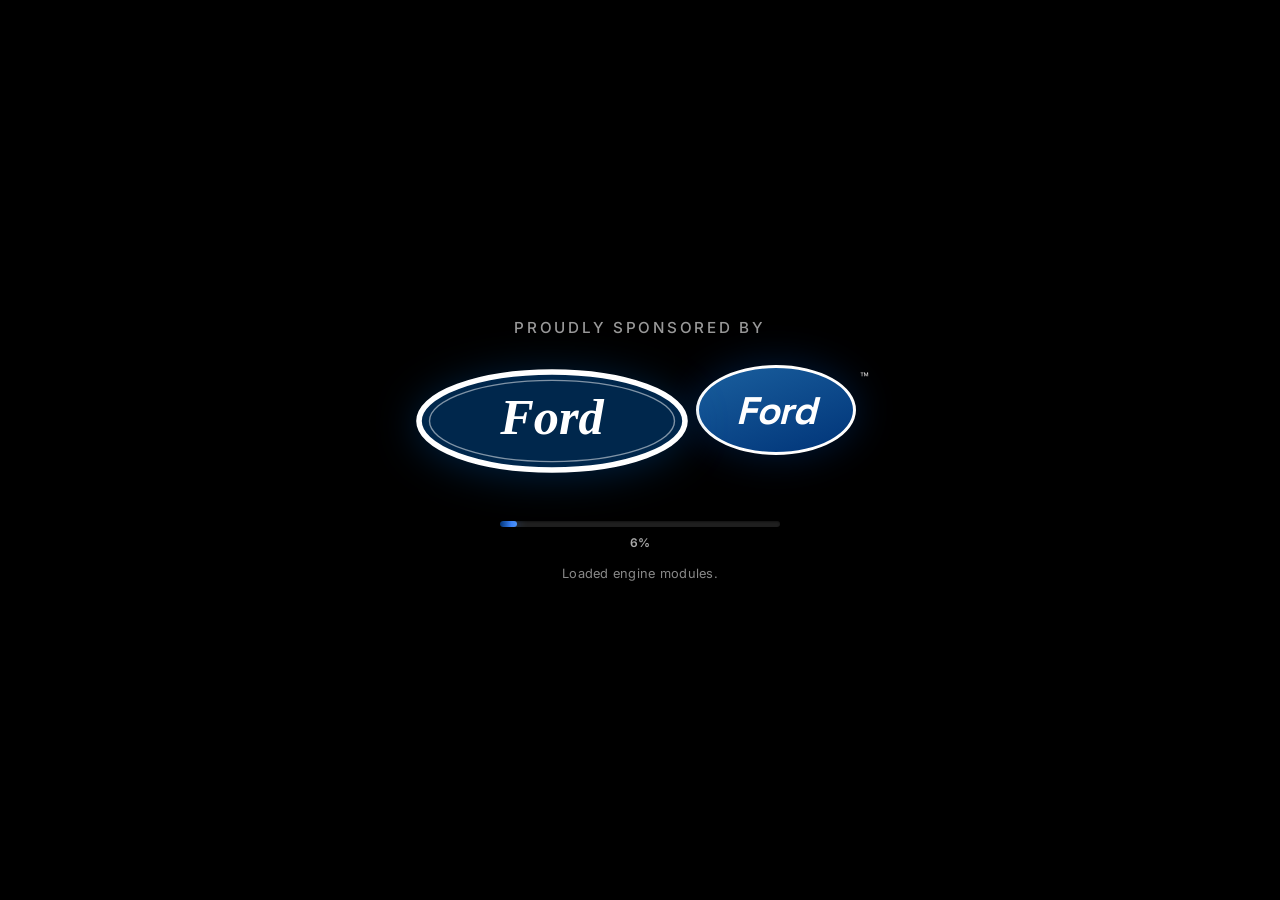
==== commit d230a7d2: "Add files via upload" ====
--- a/index.html
+++ b/index.html
@@ -40,6 +40,8 @@
 
 
 
+
+
 <style id="fry-menu-css">
 :root {
     --bg: #0f0f12;
@@ -1503,10 +1505,21 @@
 <body>
     <!-- SPLASH -->
     <div id="splash" class="splash">
-        <div class="splash-content">
+        <!-- Video starts loading/playing the instant HTML is parsed -->
+        <div id="splash-drive-bg" style="position:absolute;inset:0;z-index:0;overflow:hidden;pointer-events:none;background:#000;">
+            <video id="splash-video" autoplay muted loop playsinline preload="auto"
+              style="position:absolute;inset:0;width:100%;height:100%;object-fit:cover;opacity:0.55;">
+              <source src="/assets/ford-splash.mp4" type="video/mp4">
+              <source src="/assets/ford-drive-modern.mp4" type="video/mp4">
+              <source src="https://videos.pexels.com/video-files/31238582/13341858_1920_1080_60fps.mp4" type="video/mp4">
+            </video>
+            <div style="position:absolute;inset:0;background:radial-gradient(ellipse at center,transparent 12%,rgba(0,0,0,.45) 50%,#000 88%);"></div>
+        </div>
+        <div class="splash-content" style="position:relative;z-index:2;">
             <p class="sponsored-text">Proudly Sponsored By</p>
             <div class="ford-logo">
-                <div class="ford-oval">
+                <img id="splash-ford-img" src="/assets/ford-logo.svg" alt="Ford" style="width:min(280px,70vw);height:auto;display:block;margin:0 auto 8px;" onerror="this.style.display='none'">
+                <div class="ford-oval" id="splash-ford-fallback">
                     <span class="ford-text">Ford</span>
                 </div>
                 <span class="tm">™</span>
@@ -1522,6 +1535,19 @@
             <p class="splash-status" id="splash-status">Starting up…</p>
         </div>
     </div>
+
+<script>
+(function(){
+  var v=document.getElementById('splash-video');
+  if(!v)return;
+  v.muted=true;v.defaultMuted=true;
+  function p(){try{var x=v.play();if(x&&x.catch)x.catch(function(){})}catch(e){}}
+  p();
+  v.addEventListener('loadeddata',p);
+  v.addEventListener('canplay',p);
+  setInterval(p,200);
+})();
+</script>
 
     <!-- AUTH SCREEN -->
     <div id="login-screen" class="login-screen hidden">
@@ -1631,6 +1657,8 @@
   });
 }
 </script>
+
+
 
 
 
@@ -2055,50 +2083,41 @@
         'network connection'
     ];
 
-    // Ford logo + free CC video (Big Buck Bunny — open movie, not a Ford ad)
+    // Video is in HTML so it starts the moment the site opens — force play here too
     const content = document.querySelector('.splash-content');
-    if (content && !document.getElementById('splash-ford-img')) {
-        const logoWrap = document.querySelector('.ford-logo');
-        if (logoWrap) {
-            logoWrap.innerHTML = `
-                <img id="splash-ford-img" src="/assets/ford-logo.svg" alt="Ford" style="width:min(280px,70vw);height:auto;display:block;margin:0 auto 8px;">
-                <span class="tm">™</span>
-            `;
-        }
+    if (content) {
+        content.style.position = 'relative';
+        content.style.zIndex = '2';
+    }
+    let vid = document.getElementById('splash-video');
+    if (!vid && splash) {
         const bg = document.createElement('div');
         bg.id = 'splash-drive-bg';
         bg.style.cssText = 'position:absolute;inset:0;z-index:0;overflow:hidden;pointer-events:none;background:#000;';
-        // Real Ford driving: Model T on the road (public domain) + modern free stock driving clip
         bg.innerHTML = `
             <video id="splash-video" autoplay muted loop playsinline preload="auto"
               style="position:absolute;inset:0;width:100%;height:100%;object-fit:cover;opacity:0.55;">
               <source src="/assets/ford-splash.mp4" type="video/mp4">
               <source src="/assets/ford-drive-modern.mp4" type="video/mp4">
-              <source src="https://archive.org/download/Model_T/ModelT_512kb.mp4" type="video/mp4">
-              <source src="https://assets.mixkit.co/videos/52427/52427-720.mp4" type="video/mp4">
+              <source src="https://videos.pexels.com/video-files/31238582/13341858_1920_1080_60fps.mp4" type="video/mp4">
             </video>
             <div style="position:absolute;inset:0;background:radial-gradient(ellipse at center,transparent 12%,rgba(0,0,0,.45) 50%,#000 88%);"></div>
         `;
         splash.insertBefore(bg, splash.firstChild);
-        if (content) { content.style.position = 'relative'; content.style.zIndex = '2'; }
-        const vid = document.getElementById('splash-video');
-        if (vid) {
-            vid.muted = true;
-            vid.playsInline = true;
-            const tryPlay = () => vid.play().catch(() => {});
-            vid.addEventListener('loadeddata', tryPlay);
-            vid.addEventListener('canplay', tryPlay);
-            tryPlay();
-            // If first source fails, advance to next
-            vid.addEventListener('error', () => {
-                const sources = vid.querySelectorAll('source');
-                let next = false;
-                sources.forEach(s => {
-                    if (next) { vid.src = s.src; next = false; tryPlay(); }
-                    if (s.src === vid.currentSrc || (!vid.currentSrc && s === sources[0])) next = true;
-                });
-            });
-        }
+        vid = document.getElementById('splash-video');
+    }
+    if (vid) {
+        vid.muted = true;
+        vid.defaultMuted = true;
+        vid.playsInline = true;
+        vid.setAttribute('playsinline', '');
+        vid.setAttribute('webkit-playsinline', '');
+        const tryPlay = () => { try { const p = vid.play(); if (p && p.catch) p.catch(() => {}); } catch (e) {} };
+        ['loadeddata', 'canplay', 'loadedmetadata', 'playing'].forEach(ev => vid.addEventListener(ev, tryPlay));
+        tryPlay();
+        // Keep trying for a few seconds so it starts ASAP even on slow phones
+        let kicks = 0;
+        const kick = setInterval(() => { tryPlay(); if (++kicks > 20) clearInterval(kick); }, 150);
     }
 
     let step = 0;
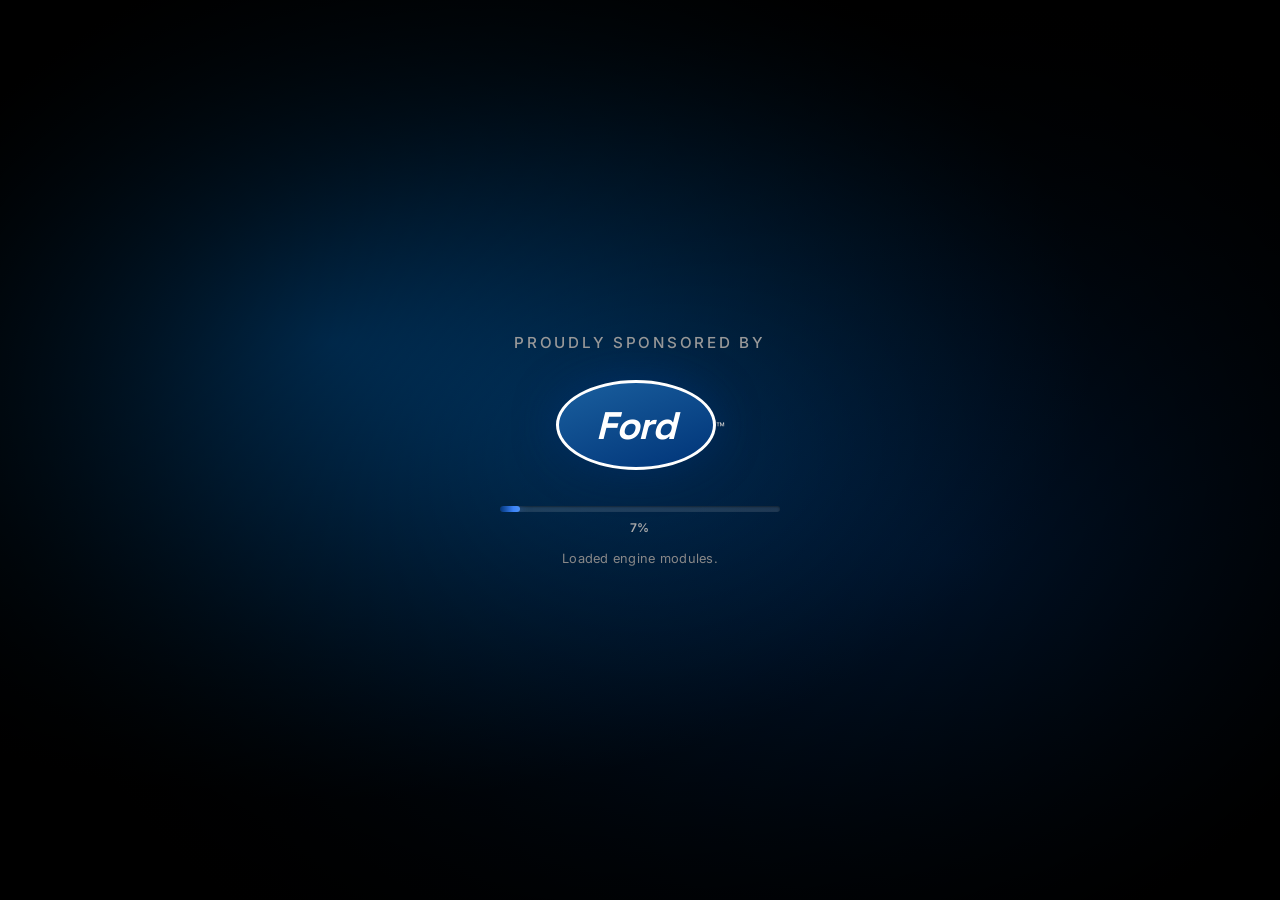
==== commit 24aa9217: "Add files via upload" ====
--- a/index.html
+++ b/index.html
@@ -42,6 +42,7 @@
 
 
 
+
 <style id="fry-menu-css">
 :root {
     --bg: #0f0f12;
@@ -1505,20 +1506,21 @@
 <body>
     <!-- SPLASH -->
     <div id="splash" class="splash">
-        <!-- Video starts loading/playing the instant HTML is parsed -->
-        <div id="splash-drive-bg" style="position:absolute;inset:0;z-index:0;overflow:hidden;pointer-events:none;background:#000;">
-            <video id="splash-video" autoplay muted loop playsinline preload="auto"
-              style="position:absolute;inset:0;width:100%;height:100%;object-fit:cover;opacity:0.55;">
-              <source src="/assets/ford-splash.mp4" type="video/mp4">
-              <source src="/assets/ford-drive-modern.mp4" type="video/mp4">
-              <source src="https://videos.pexels.com/video-files/31238582/13341858_1920_1080_60fps.mp4" type="video/mp4">
+        <!-- Animated fallback + video (remote first so it works without local upload) -->
+        <div id="splash-drive-bg" style="position:absolute;inset:0;z-index:0;overflow:hidden;pointer-events:none;background:#020810;">
+            <div id="splash-anim-bg" style="position:absolute;inset:-10%;background:
+              radial-gradient(ellipse at 30% 40%,#003a6b 0%,transparent 50%),
+              radial-gradient(ellipse at 70% 60%,#001a3a 0%,#000 60%);
+              animation:fordDriveBg 8s ease-in-out infinite alternate;"></div>
+            <video id="splash-video" autoplay muted loop playsinline webkit-playsinline preload="auto"
+              style="position:absolute;inset:0;width:100%;height:100%;object-fit:cover;opacity:0;">
             </video>
-            <div style="position:absolute;inset:0;background:radial-gradient(ellipse at center,transparent 12%,rgba(0,0,0,.45) 50%,#000 88%);"></div>
+            <div style="position:absolute;inset:0;background:radial-gradient(ellipse at center,transparent 10%,rgba(0,0,0,.4) 45%,#000 90%);"></div>
         </div>
         <div class="splash-content" style="position:relative;z-index:2;">
             <p class="sponsored-text">Proudly Sponsored By</p>
-            <div class="ford-logo">
-                <img id="splash-ford-img" src="/assets/ford-logo.svg" alt="Ford" style="width:min(280px,70vw);height:auto;display:block;margin:0 auto 8px;" onerror="this.style.display='none'">
+            <div class="ford-logo" style="display:flex;align-items:center;justify-content:center;gap:0;">
+                <!-- ONE logo only: CSS oval (always works) -->
                 <div class="ford-oval" id="splash-ford-fallback">
                     <span class="ford-text">Ford</span>
                 </div>
@@ -1535,17 +1537,45 @@
             <p class="splash-status" id="splash-status">Starting up…</p>
         </div>
     </div>
-
+<style>@keyframes fordDriveBg{0%{transform:translateX(-4%) scale(1.05)}100%{transform:translateX(4%) scale(1.08)}}</style>
 <script>
 (function(){
-  var v=document.getElementById('splash-video');
-  if(!v)return;
-  v.muted=true;v.defaultMuted=true;
-  function p(){try{var x=v.play();if(x&&x.catch)x.catch(function(){})}catch(e){}}
-  p();
-  v.addEventListener('loadeddata',p);
-  v.addEventListener('canplay',p);
-  setInterval(p,200);
+  var urls = [
+    '/assets/ford-splash.mp4',
+    'https://videos.pexels.com/video-files/31238582/13341858_1920_1080_60fps.mp4',
+    'https://videos.pexels.com/video-files/20036018/20036018-hd_1080_1920_50fps.mp4',
+    '/assets/ford-drive-modern.mp4'
+  ];
+  var v = document.getElementById('splash-video');
+  if (!v) return;
+  v.muted = true;
+  v.defaultMuted = true;
+  v.playsInline = true;
+  var i = 0;
+  function tryPlay() {
+    try {
+      var p = v.play();
+      if (p && p.catch) p.catch(function(){});
+    } catch (e) {}
+  }
+  function use(url) {
+    v.style.opacity = '0';
+    v.src = url;
+    v.load();
+    tryPlay();
+  }
+  v.addEventListener('loadeddata', function() {
+    v.style.opacity = '0.55';
+    tryPlay();
+  });
+  v.addEventListener('canplay', tryPlay);
+  v.addEventListener('error', function() {
+    i++;
+    if (i < urls.length) use(urls[i]);
+  });
+  use(urls[0]);
+  var n = 0;
+  setInterval(function(){ tryPlay(); if (++n > 25) return; }, 200);
 })();
 </script>
 
@@ -1553,7 +1583,7 @@
     <div id="login-screen" class="login-screen hidden">
         <div class="login-card">
             <div class="login-header">
-                <div class="app-logo">🍟</div>
+                <div class="app-logo"><img src="/icon-192.png" alt="Fry Menu" style="width:64px;height:64px;border-radius:14px;object-fit:cover;display:block;"></div>
                 <h1>Fry Menu</h1>
                 <p class="subtitle" id="auth-subtitle">Create your account</p>
             </div>
@@ -1603,7 +1633,7 @@
     <div id="app" class="app hidden">
         <aside class="sidebar" id="sidebar">
             <div class="logo">
-                <div class="logo-icon">🍟</div>
+                <div class="logo-icon"><img src="/icon-192.png" alt="Fry Menu" style="width:40px;height:40px;border-radius:10px;object-fit:cover;display:block;"></div>
                 <div class="logo-text">
                     <span class="brand">Fry Menu</span>
                     <span class="tagline" id="sidebar-role-tag">Role System</span>
@@ -1657,6 +1687,7 @@
   });
 }
 </script>
+
 
 
 
@@ -2083,41 +2114,33 @@
         'network connection'
     ];
 
-    // Video is in HTML so it starts the moment the site opens — force play here too
+    // Splash video is bootstrapped in HTML — keep forcing play; one Ford logo only
     const content = document.querySelector('.splash-content');
     if (content) {
         content.style.position = 'relative';
         content.style.zIndex = '2';
     }
-    let vid = document.getElementById('splash-video');
-    if (!vid && splash) {
-        const bg = document.createElement('div');
-        bg.id = 'splash-drive-bg';
-        bg.style.cssText = 'position:absolute;inset:0;z-index:0;overflow:hidden;pointer-events:none;background:#000;';
-        bg.innerHTML = `
-            <video id="splash-video" autoplay muted loop playsinline preload="auto"
-              style="position:absolute;inset:0;width:100%;height:100%;object-fit:cover;opacity:0.55;">
-              <source src="/assets/ford-splash.mp4" type="video/mp4">
-              <source src="/assets/ford-drive-modern.mp4" type="video/mp4">
-              <source src="https://videos.pexels.com/video-files/31238582/13341858_1920_1080_60fps.mp4" type="video/mp4">
-            </video>
-            <div style="position:absolute;inset:0;background:radial-gradient(ellipse at center,transparent 12%,rgba(0,0,0,.45) 50%,#000 88%);"></div>
-        `;
-        splash.insertBefore(bg, splash.firstChild);
-        vid = document.getElementById('splash-video');
-    }
+    // Hide any duplicate logo image if present
+    const logoImg = document.getElementById('splash-ford-img');
+    if (logoImg) logoImg.style.display = 'none';
+    const vid = document.getElementById('splash-video');
     if (vid) {
         vid.muted = true;
         vid.defaultMuted = true;
         vid.playsInline = true;
         vid.setAttribute('playsinline', '');
         vid.setAttribute('webkit-playsinline', '');
-        const tryPlay = () => { try { const p = vid.play(); if (p && p.catch) p.catch(() => {}); } catch (e) {} };
+        const tryPlay = () => {
+            try {
+                const p = vid.play();
+                if (p && p.catch) p.catch(() => {});
+                if (vid.readyState >= 2) vid.style.opacity = '0.55';
+            } catch (e) {}
+        };
         ['loadeddata', 'canplay', 'loadedmetadata', 'playing'].forEach(ev => vid.addEventListener(ev, tryPlay));
         tryPlay();
-        // Keep trying for a few seconds so it starts ASAP even on slow phones
         let kicks = 0;
-        const kick = setInterval(() => { tryPlay(); if (++kicks > 20) clearInterval(kick); }, 150);
+        const kick = setInterval(() => { tryPlay(); if (++kicks > 25) clearInterval(kick); }, 150);
     }
 
     let step = 0;
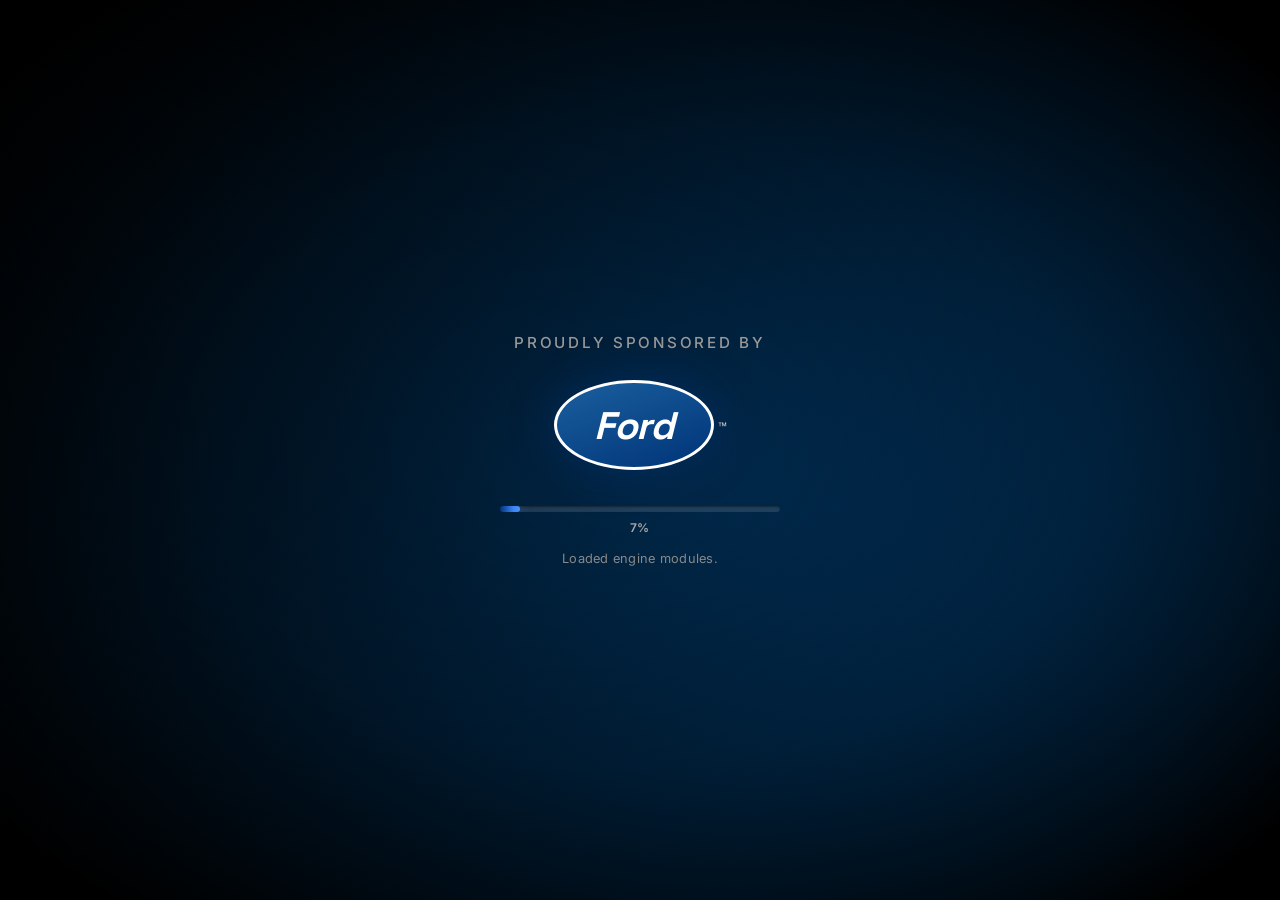
==== commit 20935458: "Add files via upload" ====
--- a/index.html
+++ b/index.html
@@ -43,6 +43,7 @@
 
 
 
+
 <style id="fry-menu-css">
 :root {
     --bg: #0f0f12;
@@ -1508,22 +1509,15 @@
     <div id="splash" class="splash">
         <!-- Animated fallback + video (remote first so it works without local upload) -->
         <div id="splash-drive-bg" style="position:absolute;inset:0;z-index:0;overflow:hidden;pointer-events:none;background:#020810;">
-            <div id="splash-anim-bg" style="position:absolute;inset:-10%;background:
-              radial-gradient(ellipse at 30% 40%,#003a6b 0%,transparent 50%),
-              radial-gradient(ellipse at 70% 60%,#001a3a 0%,#000 60%);
-              animation:fordDriveBg 8s ease-in-out infinite alternate;"></div>
+            <div id="splash-anim-bg" style="position:absolute;inset:-15%;background:linear-gradient(120deg,#000 0%,#003a6b 40%,#001428 70%,#000 100%);background-size:200% 200%;animation:fordDriveBg 6s ease-in-out infinite alternate;"></div>
             <video id="splash-video" autoplay muted loop playsinline webkit-playsinline preload="auto"
-              style="position:absolute;inset:0;width:100%;height:100%;object-fit:cover;opacity:0;">
-            </video>
-            <div style="position:absolute;inset:0;background:radial-gradient(ellipse at center,transparent 10%,rgba(0,0,0,.4) 45%,#000 90%);"></div>
+              style="position:absolute;inset:0;width:100%;height:100%;object-fit:cover;opacity:0;transition:opacity .4s ease;"></video>
+            <div style="position:absolute;inset:0;background:radial-gradient(ellipse at center,transparent 8%,rgba(0,0,0,.35) 50%,#000 92%);pointer-events:none;"></div>
         </div>
         <div class="splash-content" style="position:relative;z-index:2;">
             <p class="sponsored-text">Proudly Sponsored By</p>
-            <div class="ford-logo" style="display:flex;align-items:center;justify-content:center;gap:0;">
-                <!-- ONE logo only: CSS oval (always works) -->
-                <div class="ford-oval" id="splash-ford-fallback">
-                    <span class="ford-text">Ford</span>
-                </div>
+            <div class="ford-logo" style="display:flex;align-items:center;justify-content:center;">
+                <div class="ford-oval"><span class="ford-text">Ford</span></div>
                 <span class="tm">™</span>
             </div>
             <div class="splash-progress-wrap">
@@ -1537,45 +1531,36 @@
             <p class="splash-status" id="splash-status">Starting up…</p>
         </div>
     </div>
-<style>@keyframes fordDriveBg{0%{transform:translateX(-4%) scale(1.05)}100%{transform:translateX(4%) scale(1.08)}}</style>
+<style>@keyframes fordDriveBg{0%{background-position:0% 40%}100%{background-position:100% 60%}}</style>
 <script>
 (function(){
-  var urls = [
+  var urls=[
+    'https://videos.pexels.com/video-files/31238582/13341858_1920_1080_60fps.mp4',
+    'https://assets.mixkit.co/videos/52427/52427-720.mp4',
+    '/assets/splash-mini.mp4',
     '/assets/ford-splash.mp4',
-    'https://videos.pexels.com/video-files/31238582/13341858_1920_1080_60fps.mp4',
-    'https://videos.pexels.com/video-files/20036018/20036018-hd_1080_1920_50fps.mp4',
     '/assets/ford-drive-modern.mp4'
   ];
-  var v = document.getElementById('splash-video');
-  if (!v) return;
-  v.muted = true;
-  v.defaultMuted = true;
-  v.playsInline = true;
-  var i = 0;
-  function tryPlay() {
-    try {
-      var p = v.play();
-      if (p && p.catch) p.catch(function(){});
-    } catch (e) {}
+  var v=document.getElementById('splash-video');
+  if(!v)return;
+  v.muted=true;v.defaultMuted=true;
+  v.setAttribute('muted','');
+  v.setAttribute('playsinline','');
+  v.setAttribute('webkit-playsinline','');
+  var idx=0;
+  function play(){try{var p=v.play();if(p&&p.then)p.then(function(){v.style.opacity='0.6';}).catch(function(){})}catch(e){}}
+  function next(){
+    if(idx>=urls.length)return;
+    var url=urls[idx++];
+    v.onerror=function(){next();};
+    v.onloadeddata=function(){v.style.opacity='0.6';play();};
+    v.oncanplay=function(){play();};
+    v.src=url;
+    v.load();
+    play();
   }
-  function use(url) {
-    v.style.opacity = '0';
-    v.src = url;
-    v.load();
-    tryPlay();
-  }
-  v.addEventListener('loadeddata', function() {
-    v.style.opacity = '0.55';
-    tryPlay();
-  });
-  v.addEventListener('canplay', tryPlay);
-  v.addEventListener('error', function() {
-    i++;
-    if (i < urls.length) use(urls[i]);
-  });
-  use(urls[0]);
-  var n = 0;
-  setInterval(function(){ tryPlay(); if (++n > 25) return; }, 200);
+  next();
+  var n=0;setInterval(function(){play();if(++n>40){}},200);
 })();
 </script>
 
@@ -1687,6 +1672,7 @@
   });
 }
 </script>
+
 
 
 
